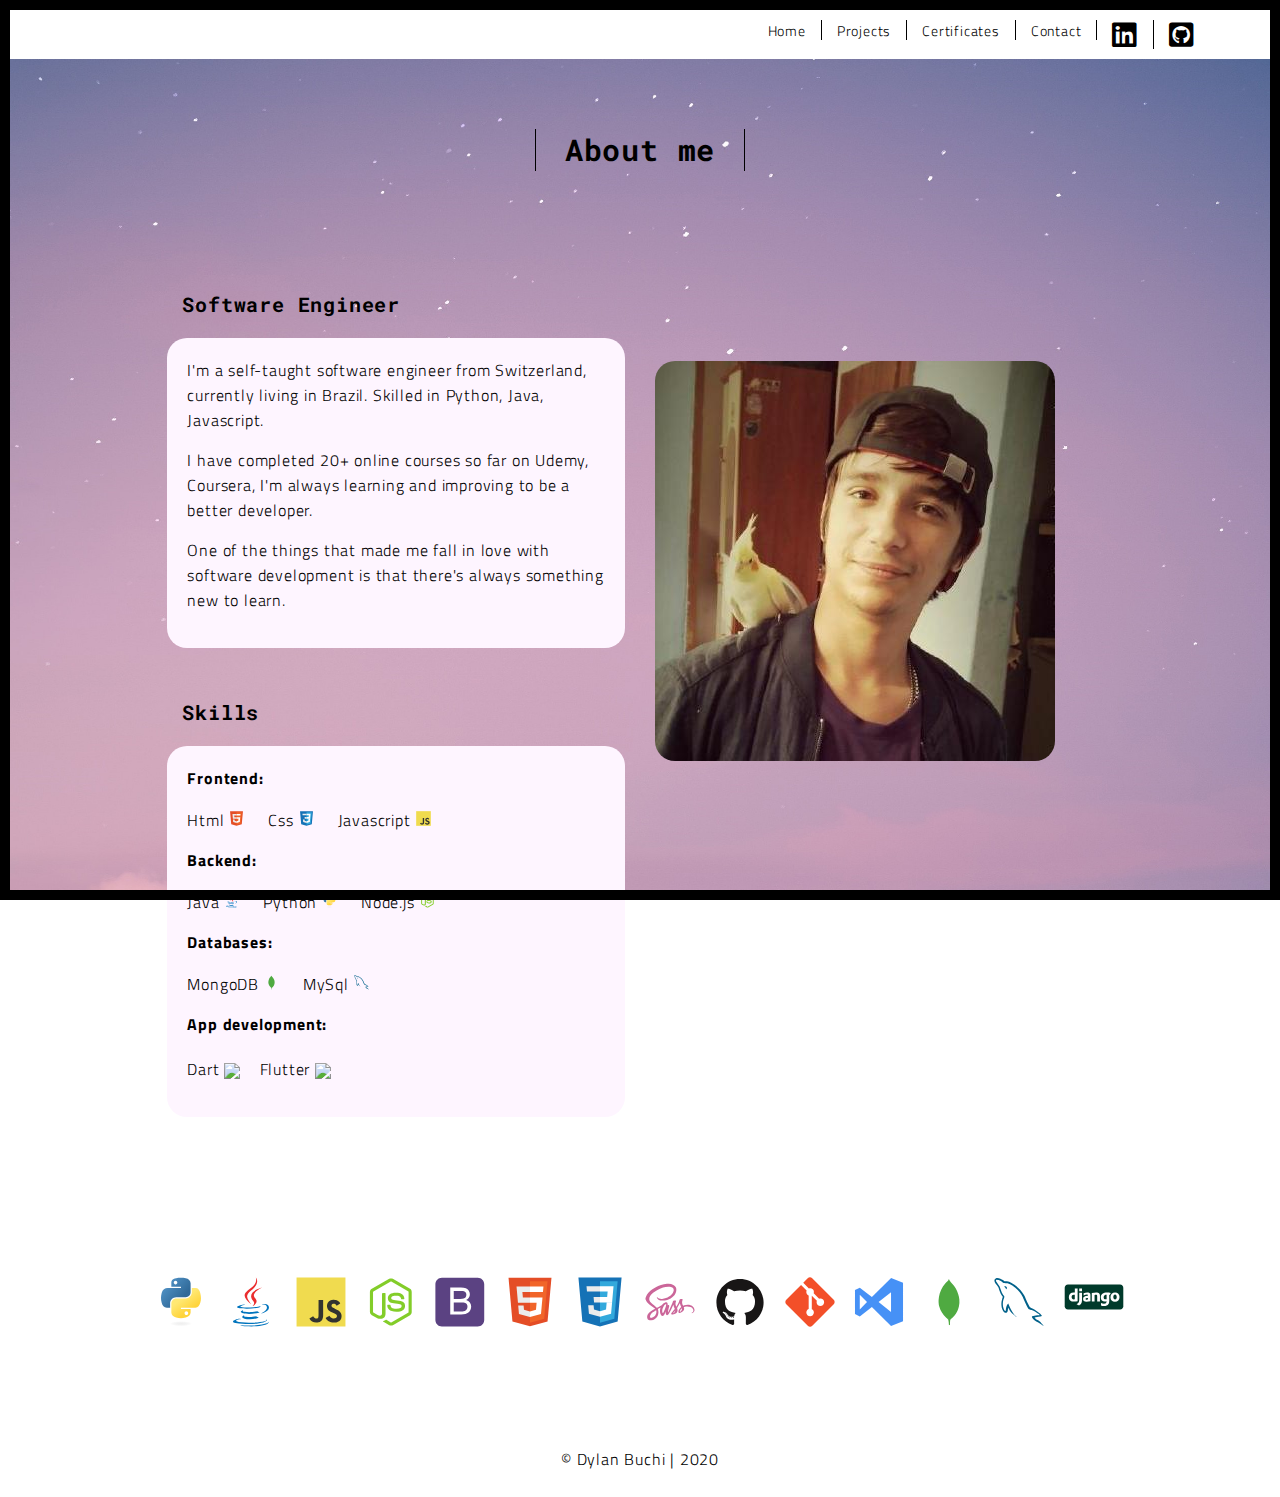
==== templates/about.html @ 1ad19f99 "update about me" ====
<!DOCTYPE html>
<html lang="en">
    <head>
        <meta charset="UTF-8" />
        <meta content="IE=edge" http-equiv="X-UA-Compatible" />
        <meta content="width=device-width,initial-scale=1" name="viewport" />
        <meta content="description" name="description" />
        <meta name="google" content="notranslate" />
        <meta
            content="Mashup templates have been developped by Orson.io team"
            name="author"
        />
        <link
            rel="stylesheet"
            href="https://cdnjs.cloudflare.com/ajax/libs/font-awesome/5.10.2/css/all.min.css"
        />
        <link
            href="https://fonts.googleapis.com/css2?family=Titillium+Web&display=swap"
            rel="stylesheet"
        />
        <link
            rel="stylesheet"
            href="https://cdn.jsdelivr.net/gh/devicons/devicon@master/devicon.min.css"
        />

        <!-- Disable tap highlight on IE -->
        <meta name="msapplication-tap-highlight" content="no" />
        <link
            rel="stylesheet"
            href="https://cdnjs.cloudflare.com/ajax/libs/font-awesome/5.10.2/css/all.min.css"
        />
        <link
            rel="apple-touch-icon"
            sizes="180x180"
            href="/static/assets/apple-icon-180x180.png"
        />
        <link href="/static/assets/favicon.ico" rel="icon" />

        <title>About Me</title>

        <link href="/static/style.css" rel="stylesheet" />
    </head>

    <body class="">
        <div id="site-border-left"></div>
        <div id="site-border-right"></div>
        <div id="site-border-top"></div>
        <div id="site-border-bottom"></div>
        <!-- Add your content of header -->
        <header>
            <nav class="navbar navbar-fixed-top navbar-default">
                <div class="container">
                    <button
                        type="button"
                        class="navbar-toggle collapsed"
                        data-toggle="collapse"
                        data-target="#navbar-collapse"
                        aria-expanded="false"
                    >
                        <span class="sr-only">Toggle navigation</span>
                        <span class="icon-bar"></span>
                        <span class="icon-bar"></span>
                        <span class="icon-bar"></span>
                    </button>

                    <div class="collapse navbar-collapse" id="navbar-collapse">
                        <ul class="nav navbar-nav">
                            <li>
                                <a href="./index.html" title="">Home</a>
                            </li>
                            <li>
                                <a href="./works.html" title="">Projects</a>
                            </li>
                            <li>
                                <a href="./certification.html" title=""
                                    >Certificates</a
                                >
                            </li>
                            <li>
                                <a href="./contact.html" title="">Contact</a>
                            </li>
                            <li>
                                <a
                                    href="https://www.linkedin.com/in/dylanbuchi/"
                                    target="_blank"
                                    title=""
                                    class="ic"
                                >
                                    <i class="fab fa-linkedin-square fa-2x"></i>
                                </a>
                            </li>
                            <li>
                                <a
                                    href="https://github.com/dylanbuchi"
                                    target="_blank"
                                    title=""
                                    class="ic-g"
                                >
                                    <i class="fab fa-github-square fa-2x"></i>
                                </a>
                            </li>
                        </ul>
                    </div>
                </div>
            </nav>
        </header>

        <div class="section-container">
            <div class="container">
                <div class="row">
                    <div class="col-xs-12">
                        <div class="section-container-spacer text-center">
                            <h1 class="h2">About me</h1>
                        </div>

                        <div class="row">
                            <div class="col-md-10 col-md-offset-1">
                                <div class="row">
                                    <div class="col-xs-12 col-md-6">
                                        <h3 class="hov">Software Engineer</h3>
                                        <div class="about-cont">
                                            <p>
                                                I'm a self-taught software
                                                engineer from Switzerland,
                                                currently living in Brazil.
                                                Skilled in Python, Java,
                                                Javascript.
                                            </p>

                                            <p>
                                                I have completed 20+ online
                                                courses so far on Udemy,
                                                Coursera, I'm always learning
                                                and improving to be a better
                                                developer.
                                            </p>
                                            <p>
                                                One of the things that made me
                                                fall in love with software
                                                development is that there's
                                                always something new to learn.
                                            </p>
                                        </div>
                                        <h3 class="hov">Skills</h3>
                                        <div class="about-cont">
                                            <span
                                                style="
                                                    font-weight: bold;
                                                    padding-right: 10px;
                                                "
                                            >
                                                Frontend:</span
                                            >

                                            <p>
                                                Html
                                                <!-- html -->
                                                <svg
                                                    class="svg-icons-p"
                                                    viewBox="0 0 128 128"
                                                >
                                                    <path
                                                        fill="#E44D26"
                                                        d="M19.037 113.876l-10.005-112.215h109.936l-10.016 112.198-45.019 12.48z"
                                                    ></path>
                                                    <path
                                                        fill="#F16529"
                                                        d="M64 116.8l36.378-10.086 8.559-95.878h-44.937z"
                                                    ></path>
                                                    <path
                                                        fill="#EBEBEB"
                                                        d="M64 52.455h-18.212l-1.258-14.094h19.47v-13.762h-34.511l.33 3.692 3.382 37.927h30.799zM64 88.198l-.061.017-15.327-4.14-.979-10.975h-13.817l1.928 21.609 28.193 7.826.063-.017z"
                                                    ></path>
                                                    <path
                                                        fill="#fff"
                                                        d="M63.952 52.455v13.763h16.947l-1.597 17.849-15.35 4.143v14.319l28.215-7.82.207-2.325 3.234-36.233.335-3.696h-3.708zM63.952 24.599v13.762h33.244l.276-3.092.628-6.978.329-3.692z"
                                                    ></path>
                                                </svg>
                                                &nbsp; &nbsp; Css
                                                <!-- css -->

                                                <svg
                                                    class="svg-icons-p"
                                                    viewBox="0 0 128 128"
                                                >
                                                    <path
                                                        fill="#1572B6"
                                                        d="M18.814 114.123l-10.054-112.771h110.48l-10.064 112.754-45.243 12.543-45.119-12.526z"
                                                    ></path>
                                                    <path
                                                        fill="#33A9DC"
                                                        d="M64.001 117.062l36.559-10.136 8.601-96.354h-45.16v106.49z"
                                                    ></path>
                                                    <path
                                                        fill="#fff"
                                                        d="M64.001 51.429h18.302l1.264-14.163h-19.566v-13.831h34.681999999999995l-.332 3.711-3.4 38.114h-30.95v-13.831z"
                                                    ></path>
                                                    <path
                                                        fill="#EBEBEB"
                                                        d="M64.083 87.349l-.061.018-15.403-4.159-.985-11.031h-13.882l1.937 21.717 28.331 7.863.063-.018v-14.39z"
                                                    ></path>
                                                    <path
                                                        fill="#fff"
                                                        d="M81.127 64.675l-1.666 18.522-15.426 4.164v14.39l28.354-7.858.208-2.337 2.406-26.881h-13.876z"
                                                    ></path>
                                                    <path
                                                        fill="#EBEBEB"
                                                        d="M64.048 23.435v13.831000000000001h-33.407999999999994l-.277-3.108-.63-7.012-.331-3.711h34.646zM64.001 51.431v13.831000000000001h-15.209l-.277-3.108-.631-7.012-.33-3.711h16.447z"
                                                    ></path>
                                                </svg>
                                                &nbsp; &nbsp; Javascript
                                                <!-- javascript -->
                                                <svg
                                                    class="svg-icons-p"
                                                    viewBox="0 0 128 128"
                                                >
                                                    <path
                                                        fill="#F0DB4F"
                                                        d="M1.408 1.408h125.184v125.185h-125.184z"
                                                    ></path>
                                                    <path
                                                        fill="#323330"
                                                        d="M116.347 96.736c-.917-5.711-4.641-10.508-15.672-14.981-3.832-1.761-8.104-3.022-9.377-5.926-.452-1.69-.512-2.642-.226-3.665.821-3.32 4.784-4.355 7.925-3.403 2.023.678 3.938 2.237 5.093 4.724 5.402-3.498 5.391-3.475 9.163-5.879-1.381-2.141-2.118-3.129-3.022-4.045-3.249-3.629-7.676-5.498-14.756-5.355l-3.688.477c-3.534.893-6.902 2.748-8.877 5.235-5.926 6.724-4.236 18.492 2.975 23.335 7.104 5.332 17.54 6.545 18.873 11.531 1.297 6.104-4.486 8.08-10.234 7.378-4.236-.881-6.592-3.034-9.139-6.949-4.688 2.713-4.688 2.713-9.508 5.485 1.143 2.499 2.344 3.63 4.26 5.795 9.068 9.198 31.76 8.746 35.83-5.176.165-.478 1.261-3.666.38-8.581zm-46.885-37.793h-11.709l-.048 30.272c0 6.438.333 12.34-.714 14.149-1.713 3.558-6.152 3.117-8.175 2.427-2.059-1.012-3.106-2.451-4.319-4.485-.333-.584-.583-1.036-.667-1.071l-9.52 5.83c1.583 3.249 3.915 6.069 6.902 7.901 4.462 2.678 10.459 3.499 16.731 2.059 4.082-1.189 7.604-3.652 9.448-7.401 2.666-4.915 2.094-10.864 2.07-17.444.06-10.735.001-21.468.001-32.237z"
                                                    ></path>
                                                </svg>
                                            </p>

                                            <span
                                                style="
                                                    font-weight: bold;
                                                    padding-right: 10px;
                                                "
                                                >Backend:</span
                                            >
                                            <p>
                                                Java
                                                <!-- java -->
                                                <svg
                                                    class="svg-icons-p"
                                                    viewBox="0 0 128 128"
                                                >
                                                    <path
                                                        fill="#0074BD"
                                                        d="M47.617 98.12s-4.767 2.774 3.397 3.71c9.892 1.13 14.947.968 25.845-1.092 0 0 2.871 1.795 6.873 3.351-24.439 10.47-55.308-.607-36.115-5.969zM44.629 84.455s-5.348 3.959 2.823 4.805c10.567 1.091 18.91 1.18 33.354-1.6 0 0 1.993 2.025 5.132 3.131-29.542 8.64-62.446.68-41.309-6.336z"
                                                    ></path>
                                                    <path
                                                        fill="#EA2D2E"
                                                        d="M69.802 61.271c6.025 6.935-1.58 13.17-1.58 13.17s15.289-7.891 8.269-17.777c-6.559-9.215-11.587-13.792 15.635-29.58 0 .001-42.731 10.67-22.324 34.187z"
                                                    ></path>
                                                    <path
                                                        fill="#0074BD"
                                                        d="M102.123 108.229s3.529 2.91-3.888 5.159c-14.102 4.272-58.706 5.56-71.094.171-4.451-1.938 3.899-4.625 6.526-5.192 2.739-.593 4.303-.485 4.303-.485-4.953-3.487-32.013 6.85-13.743 9.815 49.821 8.076 90.817-3.637 77.896-9.468zM49.912 70.294s-22.686 5.389-8.033 7.348c6.188.828 18.518.638 30.011-.326 9.39-.789 18.813-2.474 18.813-2.474s-3.308 1.419-5.704 3.053c-23.042 6.061-67.544 3.238-54.731-2.958 10.832-5.239 19.644-4.643 19.644-4.643zM90.609 93.041c23.421-12.167 12.591-23.86 5.032-22.285-1.848.385-2.677.72-2.677.72s.688-1.079 2-1.543c14.953-5.255 26.451 15.503-4.823 23.725 0-.002.359-.327.468-.617z"
                                                    ></path>
                                                    <path
                                                        fill="#EA2D2E"
                                                        d="M76.491 1.587s12.968 12.976-12.303 32.923c-20.266 16.006-4.621 25.13-.007 35.559-11.831-10.673-20.509-20.07-14.688-28.815 8.548-12.834 32.229-19.059 26.998-39.667z"
                                                    ></path>
                                                    <path
                                                        fill="#0074BD"
                                                        d="M52.214 126.021c22.476 1.437 57-.8 57.817-11.436 0 0-1.571 4.032-18.577 7.231-19.186 3.612-42.854 3.191-56.887.874 0 .001 2.875 2.381 17.647 3.331z"
                                                    ></path>
                                                </svg>
                                                &nbsp; &nbsp; Python
                                                <!-- python -->
                                                <svg
                                                    class="svg-icons-p"
                                                    viewBox="0 0 128 128"
                                                >
                                                    <linearGradient
                                                        id="a"
                                                        gradientUnits="userSpaceOnUse"
                                                        x1="70.252"
                                                        y1="1237.476"
                                                        x2="170.659"
                                                        y2="1151.089"
                                                        gradientTransform="matrix(.563 0 0 -.568 -29.215 707.817)"
                                                    >
                                                        <stop
                                                            offset="0"
                                                            stop-color="#5A9FD4"
                                                        ></stop>
                                                        <stop
                                                            offset="1"
                                                            stop-color="#306998"
                                                        ></stop>
                                                    </linearGradient>
                                                    <path
                                                        fill="url(#a)"
                                                        d="M63.391 1.988c-4.222.02-8.252.379-11.8 1.007-10.45 1.846-12.346 5.71-12.346 12.837v9.411h24.693v3.137h-33.961c-7.176 0-13.46 4.313-15.426 12.521-2.268 9.405-2.368 15.275 0 25.096 1.755 7.311 5.947 12.519 13.124 12.519h8.491v-11.282c0-8.151 7.051-15.34 15.426-15.34h24.665c6.866 0 12.346-5.654 12.346-12.548v-23.513c0-6.693-5.646-11.72-12.346-12.837-4.244-.706-8.645-1.027-12.866-1.008zm-13.354 7.569c2.55 0 4.634 2.117 4.634 4.721 0 2.593-2.083 4.69-4.634 4.69-2.56 0-4.633-2.097-4.633-4.69-.001-2.604 2.073-4.721 4.633-4.721z"
                                                    ></path>
                                                    <linearGradient
                                                        id="b"
                                                        gradientUnits="userSpaceOnUse"
                                                        x1="209.474"
                                                        y1="1098.811"
                                                        x2="173.62"
                                                        y2="1149.537"
                                                        gradientTransform="matrix(.563 0 0 -.568 -29.215 707.817)"
                                                    >
                                                        <stop
                                                            offset="0"
                                                            stop-color="#FFD43B"
                                                        ></stop>
                                                        <stop
                                                            offset="1"
                                                            stop-color="#FFE873"
                                                        ></stop>
                                                    </linearGradient>
                                                    <path
                                                        fill="url(#b)"
                                                        d="M91.682 28.38v10.966c0 8.5-7.208 15.655-15.426 15.655h-24.665c-6.756 0-12.346 5.783-12.346 12.549v23.515c0 6.691 5.818 10.628 12.346 12.547 7.816 2.297 15.312 2.713 24.665 0 6.216-1.801 12.346-5.423 12.346-12.547v-9.412h-24.664v-3.138h37.012c7.176 0 9.852-5.005 12.348-12.519 2.578-7.735 2.467-15.174 0-25.096-1.774-7.145-5.161-12.521-12.348-12.521h-9.268zm-13.873 59.547c2.561 0 4.634 2.097 4.634 4.692 0 2.602-2.074 4.719-4.634 4.719-2.55 0-4.633-2.117-4.633-4.719 0-2.595 2.083-4.692 4.633-4.692z"
                                                    ></path>
                                                    <radialGradient
                                                        id="c"
                                                        cx="1825.678"
                                                        cy="444.45"
                                                        r="26.743"
                                                        gradientTransform="matrix(0 -.24 -1.055 0 532.979 557.576)"
                                                        gradientUnits="userSpaceOnUse"
                                                    >
                                                        <stop
                                                            offset="0"
                                                            stop-color="#B8B8B8"
                                                            stop-opacity=".498"
                                                        ></stop>
                                                        <stop
                                                            offset="1"
                                                            stop-color="#7F7F7F"
                                                            stop-opacity="0"
                                                        ></stop>
                                                    </radialGradient>
                                                    <path
                                                        opacity=".444"
                                                        fill="url(#c)"
                                                        enable-background="new"
                                                        d="M97.309 119.597c0 3.543-14.816 6.416-33.091 6.416-18.276 0-33.092-2.873-33.092-6.416 0-3.544 14.815-6.417 33.092-6.417 18.275 0 33.091 2.872 33.091 6.417z"
                                                    ></path>
                                                </svg>
                                                &nbsp; &nbsp; Node.js
                                                <svg
                                                    class="svg-icons-p"
                                                    viewBox="0 0 128 128"
                                                >
                                                    <path
                                                        fill="#83CD29"
                                                        d="M112.771 30.334l-44.097-25.605c-2.781-1.584-6.402-1.584-9.205 0l-44.568 25.605c-2.87 1.651-4.901 4.754-4.901 8.073v51.142c0 3.319 2.084 6.423 4.954 8.083l11.775 6.688c5.628 2.772 7.617 2.772 10.178 2.772 8.333 0 13.093-5.039 13.093-13.828v-50.49c0-.713-.371-1.774-1.071-1.774h-5.623c-.712 0-2.306 1.061-2.306 1.773v50.49c0 3.896-3.524 7.773-10.11 4.48l-12.167-7.013c-.424-.23-.723-.693-.723-1.181v-51.142c0-.482.555-.966.982-1.213l44.424-25.561c.415-.235 1.025-.235 1.439 0l43.882 25.555c.42.253.272.722.272 1.219v51.142c0 .488.183.963-.232 1.198l-44.086 25.576c-.378.227-.847.227-1.261 0l-11.307-6.749c-.341-.198-.746-.269-1.073-.086-3.146 1.783-3.726 2.02-6.677 3.043-.726.253-1.797.692.41 1.929l14.798 8.754c1.417.82 3.027 1.246 4.647 1.246 1.642 0 3.25-.426 4.667-1.246l43.885-25.582c2.87-1.672 4.23-4.764 4.23-8.083v-51.142c0-3.319-1.36-6.414-4.229-8.073zM77.91 81.445c-11.726 0-14.309-3.235-15.17-9.066-.1-.628-.633-1.379-1.272-1.379h-5.731c-.709 0-1.279.86-1.279 1.566 0 7.466 4.059 16.512 23.453 16.512 14.039 0 22.088-5.455 22.088-15.109 0-9.572-6.467-12.084-20.082-13.886-13.762-1.819-15.16-2.738-15.16-5.962 0-2.658 1.184-6.203 11.374-6.203 9.105 0 12.461 1.954 13.842 8.091.118.577.645.991 1.24.991h5.754c.354 0 .692-.143.94-.396.24-.272.367-.613.335-.979-.891-10.568-7.912-15.493-22.112-15.493-12.631 0-20.166 5.334-20.166 14.275 0 9.698 7.497 12.378 19.622 13.577 14.505 1.422 15.633 3.542 15.633 6.395 0 4.955-3.978 7.066-13.309 7.066z"
                                                    ></path>
                                                </svg>
                                            </p>
                                            <span
                                                style="
                                                    font-weight: bold;
                                                    padding-right: 10px;
                                                "
                                                >Databases:</span
                                            >
                                            <p>
                                                MongoDB
                                                <!-- MongoDB -->
                                                <svg
                                                    class="svg-icons-p"
                                                    class="m"
                                                    viewBox="0 0 128 128"
                                                >
                                                    <path
                                                        fill-rule="evenodd"
                                                        clip-rule="evenodd"
                                                        fill="#4FAA41"
                                                        d="M90.491 57.282c-.37-4.79-1.496-9.409-3.062-13.934-3.244-10.104-8.45-19.046-15.783-26.74-1.854-1.946-3.916-3.729-5.209-6.151-.818-1.532-1.597-3.085-2.394-4.629l-.505-1.273c-.085.292-.139.396-.142.501-.065 2.517-1.491 4.224-3.267 5.817-1.997 1.793-3.856 3.739-5.775 5.618-1.968 2.588-3.935 5.176-5.901 7.763-1.592 2.925-3.182 5.85-4.772 8.775l-3.19 8.617-.096.134c-1.756 5.768-2.622 11.698-3.048 17.688-.16 2.251.022 4.535.149 6.798.181 3.235.743 6.415 1.586 9.545 3.062 11.372 9.276 20.805 17.771 28.819 1.579 1.489 3.199 2.843 4.847 4.26.282-.965.507-1.93.763-2.895.256-.961.515-1.917.688-2.881-.174.964-.369 1.92-.562 2.881l-.826 2.895.738 2.501.684 3.884.326 4.053c-.003.823-.036 1.648.014 2.47.012.21.288.404.442.606l1.376.483 1.434.558-.246-3.603-.011-3.548.495-5.405.359-1.177 1.027-1.82c1.268-1.02 2.629-1.946 3.784-3.081 2.09-2.054 4.175-4.134 6.045-6.383 2.427-2.917 4.515-6.101 6.191-9.516 1.122-2.284 2.178-4.614 3.052-7.001.77-2.104 1.247-4.315 1.854-6.479.054-.156.126-.309.16-.468 1.254-5.841 1.465-11.741 1.004-17.682zm-23.599 49.375l-.805-1.763.805 1.763 1.183 1.01-1.183-1.01z"
                                                    ></path>
                                                </svg>
                                                &nbsp; &nbsp; MySql
                                                <!-- mysql -->
                                                <svg
                                                    class="svg-icons-p"
                                                    viewBox="0 0 128 128"
                                                >
                                                    <path
                                                        fill="#00618A"
                                                        d="M116.948 97.807c-6.863-.187-12.104.452-16.585 2.341-1.273.537-3.305.552-3.513 2.147.7.733.809 1.829 1.365 2.731 1.07 1.73 2.876 4.052 4.488 5.268 1.762 1.33 3.577 2.751 5.465 3.902 3.358 2.047 7.107 3.217 10.34 5.268 1.906 1.21 3.799 2.733 5.658 4.097.92.675 1.537 1.724 2.732 2.147v-.194c-.628-.8-.79-1.898-1.366-2.733l-2.537-2.537c-2.48-3.292-5.629-6.184-8.976-8.585-2.669-1.916-8.642-4.504-9.755-7.609l-.195-.195c1.892-.214 4.107-.898 5.854-1.367 2.934-.786 5.556-.583 8.585-1.365l4.097-1.171v-.78c-1.531-1.571-2.623-3.651-4.292-5.073-4.37-3.72-9.138-7.437-14.048-10.537-2.724-1.718-6.089-2.835-8.976-4.292-.971-.491-2.677-.746-3.318-1.562-1.517-1.932-2.342-4.382-3.511-6.633-2.449-4.717-4.854-9.868-7.024-14.831-1.48-3.384-2.447-6.72-4.293-9.756-8.86-14.567-18.396-23.358-33.169-32-3.144-1.838-6.929-2.563-10.929-3.513-2.145-.129-4.292-.26-6.438-.391-1.311-.546-2.673-2.149-3.902-2.927-4.894-3.092-17.448-9.817-21.072-.975-2.289 5.581 3.421 11.025 5.462 13.854 1.434 1.982 3.269 4.207 4.293 6.438.674 1.467.79 2.938 1.367 4.489 1.417 3.822 2.652 7.98 4.487 11.511.927 1.788 1.949 3.67 3.122 5.268.718.981 1.951 1.413 2.145 2.927-1.204 1.686-1.273 4.304-1.95 6.44-3.05 9.615-1.899 21.567 2.537 28.683 1.36 2.186 4.567 6.871 8.975 5.073 3.856-1.57 2.995-6.438 4.098-10.732.249-.973.096-1.689.585-2.341v.195l3.513 7.024c2.6 4.187 7.212 8.562 11.122 11.514 2.027 1.531 3.623 4.177 6.244 5.073v-.196h-.195c-.508-.791-1.303-1.119-1.951-1.755-1.527-1.497-3.225-3.358-4.487-5.073-3.556-4.827-6.698-10.11-9.561-15.609-1.368-2.627-2.557-5.523-3.709-8.196-.444-1.03-.438-2.589-1.364-3.122-1.263 1.958-3.122 3.542-4.098 5.854-1.561 3.696-1.762 8.204-2.341 12.878-.342.122-.19.038-.391.194-2.718-.655-3.672-3.452-4.683-5.853-2.554-6.07-3.029-15.842-.781-22.829.582-1.809 3.21-7.501 2.146-9.172-.508-1.666-2.184-2.63-3.121-3.903-1.161-1.574-2.319-3.646-3.124-5.464-2.09-4.731-3.066-10.044-5.267-14.828-1.053-2.287-2.832-4.602-4.293-6.634-1.617-2.253-3.429-3.912-4.683-6.635-.446-.968-1.051-2.518-.391-3.513.21-.671.508-.951 1.171-1.17 1.132-.873 4.284.29 5.462.779 3.129 1.3 5.741 2.538 8.392 4.294 1.271.844 2.559 2.475 4.097 2.927h1.756c2.747.631 5.824.195 8.391.975 4.536 1.378 8.601 3.523 12.292 5.854 11.246 7.102 20.442 17.21 26.732 29.269 1.012 1.942 1.45 3.794 2.341 5.854 1.798 4.153 4.063 8.426 5.852 12.488 1.786 4.052 3.526 8.141 6.05 11.513 1.327 1.772 6.451 2.723 8.781 3.708 1.632.689 4.307 1.409 5.854 2.34 2.953 1.782 5.815 3.903 8.586 5.855 1.383.975 5.64 3.116 5.852 4.879zM29.729 23.466c-1.431-.027-2.443.156-3.513.389v.195h.195c.683 1.402 1.888 2.306 2.731 3.513.65 1.367 1.301 2.732 1.952 4.097l.194-.193c1.209-.853 1.762-2.214 1.755-4.294-.484-.509-.555-1.147-.975-1.755-.556-.811-1.635-1.272-2.339-1.952z"
                                                    ></path>
                                                </svg>
                                            </p>
                                            <div style="padding-bottom: 20px">
                                                <span
                                                    style="
                                                        font-weight: bold;
                                                        padding-right: 10px;
                                                    "
                                                    >App development:</span
                                                >
                                            </div>
                                            <p>
                                                Dart
                                                <img
                                                    class="dart"
                                                    width="20px"
                                                    src="https://img.icons8.com/color/48/000000/dart.png"
                                                />&nbsp; &nbsp; Flutter
                                                <img
                                                    class="dart"
                                                    width="20px"
                                                    src="https://img.icons8.com/color/48/000000/flutter.png"
                                                />
                                            </p>
                                        </div>
                                    </div>
                                    <div class="about-image">
                                        <div class="col-xs-12 col-md-6">
                                            <img
                                                src="/static/assets/images/profil.jpg"
                                                class="img-responsive"
                                                alt=""
                                            />
                                        </div>
                                    </div>
                                </div>
                            </div>
                        </div>
                    </div>
                </div>
            </div>
        </div>

        <div class="svg-icon">
            <div class="container">
                <div class="section-container-spacer text-center">
                    <!-- python -->
                    <svg class="python" viewBox="0 0 128 128">
                        <linearGradient
                            id="a"
                            gradientUnits="userSpaceOnUse"
                            x1="70.252"
                            y1="1237.476"
                            x2="170.659"
                            y2="1151.089"
                            gradientTransform="matrix(.563 0 0 -.568 -29.215 707.817)"
                        >
                            <stop offset="0" stop-color="#5A9FD4"></stop>
                            <stop offset="1" stop-color="#306998"></stop>
                        </linearGradient>
                        <path
                            fill="url(#a)"
                            d="M63.391 1.988c-4.222.02-8.252.379-11.8 1.007-10.45 1.846-12.346 5.71-12.346 12.837v9.411h24.693v3.137h-33.961c-7.176 0-13.46 4.313-15.426 12.521-2.268 9.405-2.368 15.275 0 25.096 1.755 7.311 5.947 12.519 13.124 12.519h8.491v-11.282c0-8.151 7.051-15.34 15.426-15.34h24.665c6.866 0 12.346-5.654 12.346-12.548v-23.513c0-6.693-5.646-11.72-12.346-12.837-4.244-.706-8.645-1.027-12.866-1.008zm-13.354 7.569c2.55 0 4.634 2.117 4.634 4.721 0 2.593-2.083 4.69-4.634 4.69-2.56 0-4.633-2.097-4.633-4.69-.001-2.604 2.073-4.721 4.633-4.721z"
                        ></path>
                        <linearGradient
                            id="b"
                            gradientUnits="userSpaceOnUse"
                            x1="209.474"
                            y1="1098.811"
                            x2="173.62"
                            y2="1149.537"
                            gradientTransform="matrix(.563 0 0 -.568 -29.215 707.817)"
                        >
                            <stop offset="0" stop-color="#FFD43B"></stop>
                            <stop offset="1" stop-color="#FFE873"></stop>
                        </linearGradient>
                        <path
                            fill="url(#b)"
                            d="M91.682 28.38v10.966c0 8.5-7.208 15.655-15.426 15.655h-24.665c-6.756 0-12.346 5.783-12.346 12.549v23.515c0 6.691 5.818 10.628 12.346 12.547 7.816 2.297 15.312 2.713 24.665 0 6.216-1.801 12.346-5.423 12.346-12.547v-9.412h-24.664v-3.138h37.012c7.176 0 9.852-5.005 12.348-12.519 2.578-7.735 2.467-15.174 0-25.096-1.774-7.145-5.161-12.521-12.348-12.521h-9.268zm-13.873 59.547c2.561 0 4.634 2.097 4.634 4.692 0 2.602-2.074 4.719-4.634 4.719-2.55 0-4.633-2.117-4.633-4.719 0-2.595 2.083-4.692 4.633-4.692z"
                        ></path>
                        <radialGradient
                            id="c"
                            cx="1825.678"
                            cy="444.45"
                            r="26.743"
                            gradientTransform="matrix(0 -.24 -1.055 0 532.979 557.576)"
                            gradientUnits="userSpaceOnUse"
                        >
                            <stop
                                offset="0"
                                stop-color="#B8B8B8"
                                stop-opacity=".498"
                            ></stop>
                            <stop
                                offset="1"
                                stop-color="#7F7F7F"
                                stop-opacity="0"
                            ></stop>
                        </radialGradient>
                        <path
                            opacity=".444"
                            fill="url(#c)"
                            enable-background="new"
                            d="M97.309 119.597c0 3.543-14.816 6.416-33.091 6.416-18.276 0-33.092-2.873-33.092-6.416 0-3.544 14.815-6.417 33.092-6.417 18.275 0 33.091 2.872 33.091 6.417z"
                        ></path>
                    </svg>
                    <!-- java -->
                    <svg class="icon-fill" viewBox="0 0 128 128">
                        <path
                            fill="#0074BD"
                            d="M47.617 98.12s-4.767 2.774 3.397 3.71c9.892 1.13 14.947.968 25.845-1.092 0 0 2.871 1.795 6.873 3.351-24.439 10.47-55.308-.607-36.115-5.969zM44.629 84.455s-5.348 3.959 2.823 4.805c10.567 1.091 18.91 1.18 33.354-1.6 0 0 1.993 2.025 5.132 3.131-29.542 8.64-62.446.68-41.309-6.336z"
                        ></path>
                        <path
                            fill="#EA2D2E"
                            d="M69.802 61.271c6.025 6.935-1.58 13.17-1.58 13.17s15.289-7.891 8.269-17.777c-6.559-9.215-11.587-13.792 15.635-29.58 0 .001-42.731 10.67-22.324 34.187z"
                        ></path>
                        <path
                            fill="#0074BD"
                            d="M102.123 108.229s3.529 2.91-3.888 5.159c-14.102 4.272-58.706 5.56-71.094.171-4.451-1.938 3.899-4.625 6.526-5.192 2.739-.593 4.303-.485 4.303-.485-4.953-3.487-32.013 6.85-13.743 9.815 49.821 8.076 90.817-3.637 77.896-9.468zM49.912 70.294s-22.686 5.389-8.033 7.348c6.188.828 18.518.638 30.011-.326 9.39-.789 18.813-2.474 18.813-2.474s-3.308 1.419-5.704 3.053c-23.042 6.061-67.544 3.238-54.731-2.958 10.832-5.239 19.644-4.643 19.644-4.643zM90.609 93.041c23.421-12.167 12.591-23.86 5.032-22.285-1.848.385-2.677.72-2.677.72s.688-1.079 2-1.543c14.953-5.255 26.451 15.503-4.823 23.725 0-.002.359-.327.468-.617z"
                        ></path>
                        <path
                            fill="#EA2D2E"
                            d="M76.491 1.587s12.968 12.976-12.303 32.923c-20.266 16.006-4.621 25.13-.007 35.559-11.831-10.673-20.509-20.07-14.688-28.815 8.548-12.834 32.229-19.059 26.998-39.667z"
                        ></path>
                        <path
                            fill="#0074BD"
                            d="M52.214 126.021c22.476 1.437 57-.8 57.817-11.436 0 0-1.571 4.032-18.577 7.231-19.186 3.612-42.854 3.191-56.887.874 0 .001 2.875 2.381 17.647 3.331z"
                        ></path>
                    </svg>
                    <!-- Js -->
                    <svg class="icon-fill" viewBox="0 0 128 128">
                        <path
                            fill="#F0DB4F"
                            d="M1.408 1.408h125.184v125.185h-125.184z"
                        ></path>
                        <path
                            fill="#323330"
                            d="M116.347 96.736c-.917-5.711-4.641-10.508-15.672-14.981-3.832-1.761-8.104-3.022-9.377-5.926-.452-1.69-.512-2.642-.226-3.665.821-3.32 4.784-4.355 7.925-3.403 2.023.678 3.938 2.237 5.093 4.724 5.402-3.498 5.391-3.475 9.163-5.879-1.381-2.141-2.118-3.129-3.022-4.045-3.249-3.629-7.676-5.498-14.756-5.355l-3.688.477c-3.534.893-6.902 2.748-8.877 5.235-5.926 6.724-4.236 18.492 2.975 23.335 7.104 5.332 17.54 6.545 18.873 11.531 1.297 6.104-4.486 8.08-10.234 7.378-4.236-.881-6.592-3.034-9.139-6.949-4.688 2.713-4.688 2.713-9.508 5.485 1.143 2.499 2.344 3.63 4.26 5.795 9.068 9.198 31.76 8.746 35.83-5.176.165-.478 1.261-3.666.38-8.581zm-46.885-37.793h-11.709l-.048 30.272c0 6.438.333 12.34-.714 14.149-1.713 3.558-6.152 3.117-8.175 2.427-2.059-1.012-3.106-2.451-4.319-4.485-.333-.584-.583-1.036-.667-1.071l-9.52 5.83c1.583 3.249 3.915 6.069 6.902 7.901 4.462 2.678 10.459 3.499 16.731 2.059 4.082-1.189 7.604-3.652 9.448-7.401 2.666-4.915 2.094-10.864 2.07-17.444.06-10.735.001-21.468.001-32.237z"
                        ></path>
                    </svg>
                    <!-- nodejs -->
                    <svg class="icon-fill" viewBox="0 0 128 128">
                        <path
                            fill="#83CD29"
                            d="M112.771 30.334l-44.097-25.605c-2.781-1.584-6.402-1.584-9.205 0l-44.568 25.605c-2.87 1.651-4.901 4.754-4.901 8.073v51.142c0 3.319 2.084 6.423 4.954 8.083l11.775 6.688c5.628 2.772 7.617 2.772 10.178 2.772 8.333 0 13.093-5.039 13.093-13.828v-50.49c0-.713-.371-1.774-1.071-1.774h-5.623c-.712 0-2.306 1.061-2.306 1.773v50.49c0 3.896-3.524 7.773-10.11 4.48l-12.167-7.013c-.424-.23-.723-.693-.723-1.181v-51.142c0-.482.555-.966.982-1.213l44.424-25.561c.415-.235 1.025-.235 1.439 0l43.882 25.555c.42.253.272.722.272 1.219v51.142c0 .488.183.963-.232 1.198l-44.086 25.576c-.378.227-.847.227-1.261 0l-11.307-6.749c-.341-.198-.746-.269-1.073-.086-3.146 1.783-3.726 2.02-6.677 3.043-.726.253-1.797.692.41 1.929l14.798 8.754c1.417.82 3.027 1.246 4.647 1.246 1.642 0 3.25-.426 4.667-1.246l43.885-25.582c2.87-1.672 4.23-4.764 4.23-8.083v-51.142c0-3.319-1.36-6.414-4.229-8.073zM77.91 81.445c-11.726 0-14.309-3.235-15.17-9.066-.1-.628-.633-1.379-1.272-1.379h-5.731c-.709 0-1.279.86-1.279 1.566 0 7.466 4.059 16.512 23.453 16.512 14.039 0 22.088-5.455 22.088-15.109 0-9.572-6.467-12.084-20.082-13.886-13.762-1.819-15.16-2.738-15.16-5.962 0-2.658 1.184-6.203 11.374-6.203 9.105 0 12.461 1.954 13.842 8.091.118.577.645.991 1.24.991h5.754c.354 0 .692-.143.94-.396.24-.272.367-.613.335-.979-.891-10.568-7.912-15.493-22.112-15.493-12.631 0-20.166 5.334-20.166 14.275 0 9.698 7.497 12.378 19.622 13.577 14.505 1.422 15.633 3.542 15.633 6.395 0 4.955-3.978 7.066-13.309 7.066z"
                        ></path>
                    </svg>
                    <!-- bootstrap -->
                    <svg class="icon-fill" viewBox="0 0 128 128">
                        <path
                            fill="#5B4282"
                            d="M75.701 65.603c-2.334-.768-5.694-.603-10.08-.603h-17.621v23h18.844c2.944 0 5.012-.315 6.203-.535 2.099-.376 3.854-1.104 5.264-1.982 1.409-.876 2.568-2.205 3.478-3.881.908-1.676 1.363-3.637 1.363-5.83 0-2.568-.658-4.54-1.975-6.436-1.316-1.896-3.141-2.965-5.476-3.733zM73.282 55.087c2.317-.688 4.064-1.89 5.239-3.487 1.176-1.598 1.763-3.631 1.763-6.044 0-2.286-.549-4.314-1.646-6.054s-2.662-2.413-4.699-3.056c-2.037-.641-5.53-.446-10.48-.446h-15.459v20h16.587c4.042 0 6.939-.38 8.695-.913zM126 18.625c0-9.182-7.443-16.625-16.625-16.625h-91.75c-9.182 0-16.625 7.443-16.625 16.625v91.75c0 9.182 7.443 16.625 16.625 16.625h91.75c9.182 0 16.625-7.443 16.625-16.625v-91.75zm-35.447 66.12c-1.362 2.773-3.047 4.911-5.052 6.415-2.006 1.504-4.521 2.78-7.544 3.548-3.022.769-6.728 1.292-11.113 1.292h-27.844v-69h27.42c5.264 0 9.485.609 12.665 2.002 3.181 1.395 5.671 3.497 7.474 6.395 1.801 2.898 2.702 5.907 2.702 9.071 0 2.945-.8 5.708-2.397 8.308-1.598 2.602-4.011 4.694-7.237 6.292 4.166 1.222 7.37 3.304 9.61 6.248 2.24 2.945 3.36 6.422 3.36 10.432 0 3.227-.681 6.225-2.044 8.997z"
                        ></path>
                    </svg>
                    <!-- html -->
                    <svg class="icon-fill" viewBox="0 0 128 128">
                        <path
                            fill="#E44D26"
                            d="M19.037 113.876l-10.005-112.215h109.936l-10.016 112.198-45.019 12.48z"
                        ></path>
                        <path
                            fill="#F16529"
                            d="M64 116.8l36.378-10.086 8.559-95.878h-44.937z"
                        ></path>
                        <path
                            fill="#EBEBEB"
                            d="M64 52.455h-18.212l-1.258-14.094h19.47v-13.762h-34.511l.33 3.692 3.382 37.927h30.799zM64 88.198l-.061.017-15.327-4.14-.979-10.975h-13.817l1.928 21.609 28.193 7.826.063-.017z"
                        ></path>
                        <path
                            fill="#fff"
                            d="M63.952 52.455v13.763h16.947l-1.597 17.849-15.35 4.143v14.319l28.215-7.82.207-2.325 3.234-36.233.335-3.696h-3.708zM63.952 24.599v13.762h33.244l.276-3.092.628-6.978.329-3.692z"
                        ></path>
                    </svg>
                    <!-- css -->
                    <svg class="icon-fill" viewBox="0 0 128 128">
                        <path
                            fill="#1572B6"
                            d="M18.814 114.123l-10.054-112.771h110.48l-10.064 112.754-45.243 12.543-45.119-12.526z"
                        ></path>
                        <path
                            fill="#33A9DC"
                            d="M64.001 117.062l36.559-10.136 8.601-96.354h-45.16v106.49z"
                        ></path>
                        <path
                            fill="#fff"
                            d="M64.001 51.429h18.302l1.264-14.163h-19.566v-13.831h34.681999999999995l-.332 3.711-3.4 38.114h-30.95v-13.831z"
                        ></path>
                        <path
                            fill="#EBEBEB"
                            d="M64.083 87.349l-.061.018-15.403-4.159-.985-11.031h-13.882l1.937 21.717 28.331 7.863.063-.018v-14.39z"
                        ></path>
                        <path
                            fill="#fff"
                            d="M81.127 64.675l-1.666 18.522-15.426 4.164v14.39l28.354-7.858.208-2.337 2.406-26.881h-13.876z"
                        ></path>
                        <path
                            fill="#EBEBEB"
                            d="M64.048 23.435v13.831000000000001h-33.407999999999994l-.277-3.108-.63-7.012-.331-3.711h34.646zM64.001 51.431v13.831000000000001h-15.209l-.277-3.108-.631-7.012-.33-3.711h16.447z"
                        ></path>
                    </svg>
                    <!-- scss -->
                    <svg class="icon-fill" viewBox="0 0 128 128">
                        <path
                            fill-rule="evenodd"
                            clip-rule="evenodd"
                            fill="#CB6699"
                            d="M1.219 56.156c0 .703.207 1.167.323 1.618.756 2.933 2.381 5.45 4.309 7.746 2.746 3.272 6.109 5.906 9.554 8.383 2.988 2.148 6.037 4.248 9.037 6.38.515.366 1.002.787 1.561 1.236-.481.26-.881.489-1.297.7-3.959 2.008-7.768 4.259-11.279 6.986-2.116 1.644-4.162 3.391-5.607 5.674-2.325 3.672-3.148 7.584-1.415 11.761.506 1.22 1.278 2.274 2.367 3.053.353.252.749.502 1.162.6 1.058.249 2.136.412 3.207.609l3.033-.002c3.354-.299 6.407-1.448 9.166-3.352 4.312-2.976 7.217-6.966 8.466-12.087.908-3.722.945-7.448-.125-11.153-.099-.344-.224-.681-.354-1.014-.13-.333-.283-.657-.463-1.072l6.876-3.954.103.088c-.125.409-.258.817-.371 1.23-.817 2.984-1.36 6.02-1.165 9.117.208 3.3 1.129 6.389 3.061 9.146 1.562 2.23 5.284 2.313 6.944.075.589-.795 1.16-1.626 1.589-2.513 1.121-2.315 2.159-4.671 3.23-7.011l.187-.428c-.077 1.108-.167 2.081-.208 3.055-.064 1.521.025 3.033.545 4.48.445 1.238 1.202 2.163 2.62 2.326.97.111 1.743-.333 2.456-.896 1.114-.879 2.019-1.965 2.691-3.199 1.901-3.491 3.853-6.961 5.576-10.54 1.864-3.871 3.494-7.855 5.225-11.792l.286-.698c.409 1.607.694 3.181 1.219 4.671.61 1.729 1.365 3.417 2.187 5.058.389.775.344 1.278-.195 1.928-2.256 2.72-4.473 5.473-6.692 8.223-.491.607-.98 1.225-1.389 1.888-.247.403-.411.894-.48 1.364-.133.898.422 1.764 1.383 1.971.878.189 1.813.259 2.708.193 3.097-.228 5.909-1.315 8.395-3.157 3.221-2.386 4.255-5.642 3.475-9.501-.211-1.047-.584-2.065-.947-3.074-.163-.455-.174-.774.123-1.198 2.575-3.677 4.775-7.578 6.821-11.569.081-.157.164-.314.306-.482.663 3.45 1.661 6.775 3.449 9.792-.912.879-1.815 1.676-2.632 2.554-1.799 1.934-3.359 4.034-4.173 6.595-.35 1.104-.619 2.226-.463 3.405.242 1.831 1.742 3.021 3.543 2.604 3.854-.892 7.181-2.708 9.612-5.925 1.636-2.166 1.785-4.582 1.1-7.113-.188-.688-.411-1.365-.651-2.154.951-.295 1.878-.649 2.837-.868 4.979-1.136 9.904-.938 14.702.86 2.801 1.05 5.064 2.807 6.406 5.571 1.639 3.379.733 6.585-2.452 8.721-.297.199-.637.356-.883.605-.151.153-.242.459-.205.67.021.123.346.277.533.275 1.047-.008 1.896-.557 2.711-1.121 2.042-1.413 3.532-3.314 3.853-5.817l.063-.188-.077-1.63c-.031-.094.023-.187.016-.258-.434-3.645-2.381-6.472-5.213-8.688-3.28-2.565-7.153-3.621-11.249-3.788-3.338-.136-6.619.36-9.765 1.503-.897.325-1.786.71-2.688 1.073-.121-.219-.251-.429-.358-.646-.926-1.896-2.048-3.708-2.296-5.882-.176-1.544-.392-3.086-.025-4.613.353-1.469.813-2.913 1.246-4.362.223-.746.066-1.164-.646-1.5-.248-.117-.518-.219-.786-.258-1.75-.254-3.476-.109-5.171.384-.6.175-1.036.511-1.169 1.175-.076.381-.231.746-.339 1.122-.443 1.563-.757 3.156-1.473 4.645-1.794 3.735-3.842 7.329-5.938 10.897-.227.385-.466.763-.752 1.23-.736-1.54-1.521-2.922-1.759-4.542-.269-1.832-.481-3.661-.025-5.479.339-1.356.782-2.687 1.19-4.025.193-.636.104-.97-.472-1.305-.291-.169-.62-.319-.948-.368-1.815-.269-3.603-.128-5.354.438-.543.176-.828.527-.994 1.087-.488 1.652-.904 3.344-1.589 4.915-2.774 6.36-5.628 12.687-8.479 19.013-.595 1.321-1.292 2.596-1.963 3.882-.17.326-.418.613-.63.919-.17-.201-.236-.339-.235-.477.005-.813-.092-1.65.063-2.436.469-2.378 1.009-4.743 1.578-7.099.47-1.946 1.017-3.874 1.538-5.807.175-.647.178-1.252-.287-1.796-.781-.911-2.413-1.111-3.381-.409l-.428.242.083-.69c.204-1.479.245-2.953-.161-4.41-.506-1.816-1.802-2.861-3.686-2.803-.878.027-1.8.177-2.613.497-3.419 1.34-6.048 3.713-8.286 6.568-.203.259-.471.495-.757.654-2.893 1.604-5.795 3.188-8.696 4.778l-3.229 1.769c-.866-.826-1.653-1.683-2.546-2.41-2.727-2.224-5.498-4.393-8.244-6.592-2.434-1.949-4.792-3.979-6.596-6.56-1.342-1.92-2.207-4.021-2.29-6.395-.105-3.025.753-5.789 2.293-8.362 1.97-3.292 4.657-5.934 7.611-8.327 3.125-2.53 6.505-4.678 10.008-6.639 4.901-2.743 9.942-5.171 15.347-6.774 5.542-1.644 11.165-2.585 16.965-1.929 2.28.258 4.494.78 6.527 1.895 1.557.853 2.834 1.97 3.428 3.716.586 1.718.568 3.459.162 5.204-.825 3.534-2.76 6.447-5.195 9.05-3.994 4.267-8.866 7.172-14.351 9.091-3.165 1.107-6.421 1.802-9.765 2.083-2.729.229-5.401-.013-7.985-.962-1.711-.629-3.201-1.591-4.399-2.987-.214-.25-.488-.521-.887-.287-.391.23-.46.602-.329.979.219.626.421 1.278.762 1.838.857 1.405 2.107 2.424 3.483 3.298 2.643 1.681 5.597 2.246 8.66 2.377 4.648.201 9.183-.493 13.654-1.74 6.383-1.78 11.933-4.924 16.384-9.884 3.706-4.13 6.353-8.791 6.92-14.419.277-2.747-.018-5.438-1.304-7.944-1.395-2.715-3.613-4.734-6.265-6.125-3.862-2.025-8.03-3.204-12.332-3.204h-4.31c-5.21 0-10.247 1.493-15.143 3.274-3.706 1.349-7.34 2.941-10.868 4.703-7.683 3.839-14.838 8.468-20.715 14.833-2.928 3.171-5.407 6.67-6.833 10.79-.417 1.206-.813 2.499-1.111 3.746m27.839 36.013c-.333 4.459-2.354 8.074-5.657 11.002-1.858 1.646-3.989 2.818-6.471 3.23-.9.149-1.821.185-2.694-.188-1.245-.532-1.524-1.637-1.548-2.814-.037-1.876.62-3.572 1.521-5.186 1.176-2.104 2.9-3.708 4.741-5.206 2.9-2.361 6.046-4.359 9.268-6.245l.243-.1c.498 1.84.735 3.657.597 5.507zm25.158-19.379c-.235 1.424-.529 2.849-.945 4.229-1.438 4.777-3.285 9.406-5.282 13.973-.369.845-.906 1.616-1.373 2.417-.072.124-.179.231-.283.334-.578.571-1.126.541-1.418-.206-.34-.868-.549-1.797-.729-2.716-.121-.617-.092-1.265-.13-1.897.039-4.494 1.41-8.578 3.736-12.38.959-1.568 2.003-3.062 3.598-4.054.49-.305 1.04-.55 1.595-.706.85-.239 1.372.154 1.231 1.006zm17.164 21.868l6.169-7.203c.257 2.675-4.29 8.015-6.169 7.203zm19.703-4.847c-.436.25-.911.43-1.358.661-.409.212-.544-.002-.556-.354-.008-.239.027-.489.093-.721.833-2.938 2.366-5.446 4.647-7.486l.16-.082c1.085 3.035-.169 6.368-2.986 7.982z"
                        ></path>
                    </svg>

                    <!-- github -->
                    <svg class="icon-fill" viewBox="0 0 128 128">
                        <g fill="#181616">
                            <path
                                fill-rule="evenodd"
                                clip-rule="evenodd"
                                d="M64 5.103c-33.347 0-60.388 27.035-60.388 60.388 0 26.682 17.303 49.317 41.297 57.303 3.017.56 4.125-1.31 4.125-2.905 0-1.44-.056-6.197-.082-11.243-16.8 3.653-20.345-7.125-20.345-7.125-2.747-6.98-6.705-8.836-6.705-8.836-5.48-3.748.413-3.67.413-3.67 6.063.425 9.257 6.223 9.257 6.223 5.386 9.23 14.127 6.562 17.573 5.02.542-3.903 2.107-6.568 3.834-8.076-13.413-1.525-27.514-6.704-27.514-29.843 0-6.593 2.36-11.98 6.223-16.21-.628-1.52-2.695-7.662.584-15.98 0 0 5.07-1.623 16.61 6.19C53.7 35 58.867 34.327 64 34.304c5.13.023 10.3.694 15.127 2.033 11.526-7.813 16.59-6.19 16.59-6.19 3.287 8.317 1.22 14.46.593 15.98 3.872 4.23 6.215 9.617 6.215 16.21 0 23.194-14.127 28.3-27.574 29.796 2.167 1.874 4.097 5.55 4.097 11.183 0 8.08-.07 14.583-.07 16.572 0 1.607 1.088 3.49 4.148 2.897 23.98-7.994 41.263-30.622 41.263-57.294C124.388 32.14 97.35 5.104 64 5.104z"
                            ></path>
                            <path
                                d="M26.484 91.806c-.133.3-.605.39-1.035.185-.44-.196-.685-.605-.543-.906.13-.31.603-.395 1.04-.188.44.197.69.61.537.91zm-.743-.55M28.93 94.535c-.287.267-.85.143-1.232-.28-.396-.42-.47-.983-.177-1.254.298-.266.844-.14 1.24.28.394.426.472.984.17 1.255zm-.575-.618M31.312 98.012c-.37.258-.976.017-1.35-.52-.37-.538-.37-1.183.01-1.44.373-.258.97-.025 1.35.507.368.545.368 1.19-.01 1.452zm0 0M34.573 101.373c-.33.365-1.036.267-1.552-.23-.527-.487-.674-1.18-.343-1.544.336-.366 1.045-.264 1.564.23.527.486.686 1.18.333 1.543zm0 0M39.073 103.324c-.147.473-.825.688-1.51.486-.683-.207-1.13-.76-.99-1.238.14-.477.823-.7 1.512-.485.683.206 1.13.756.988 1.237zm0 0M44.016 103.685c.017.498-.563.91-1.28.92-.723.017-1.308-.387-1.315-.877 0-.503.568-.91 1.29-.924.717-.013 1.306.387 1.306.88zm0 0M48.614 102.903c.086.485-.413.984-1.126 1.117-.7.13-1.35-.172-1.44-.653-.086-.498.422-.997 1.122-1.126.714-.123 1.354.17 1.444.663zm0 0"
                            ></path>
                        </g>
                    </svg>
                    <!-- git -->
                    <svg class="icon-fill" viewBox="0 0 128 128">
                        <path
                            fill="#F34F29"
                            d="M124.737 58.378l-55.116-55.114c-3.172-3.174-8.32-3.174-11.497 0l-11.444 11.446 14.518 14.518c3.375-1.139 7.243-.375 9.932 2.314 2.703 2.706 3.461 6.607 2.294 9.993l13.992 13.993c3.385-1.167 7.292-.413 9.994 2.295 3.78 3.777 3.78 9.9 0 13.679-3.78 3.78-9.901 3.78-13.683 0-2.842-2.844-3.545-7.019-2.105-10.521l-13.048-13.048-.002 34.341c.922.455 1.791 1.063 2.559 1.828 3.778 3.777 3.778 9.898 0 13.683-3.779 3.777-9.904 3.777-13.679 0-3.778-3.784-3.778-9.905 0-13.683.934-.933 2.014-1.638 3.167-2.11v-34.659c-1.153-.472-2.231-1.172-3.167-2.111-2.862-2.86-3.551-7.06-2.083-10.576l-14.313-14.313-37.792 37.79c-3.175 3.177-3.175 8.325 0 11.5l55.117 55.114c3.174 3.174 8.32 3.174 11.499 0l54.858-54.858c3.174-3.176 3.174-8.327-.001-11.501z"
                        ></path>
                    </svg>

                    <!-- vscode -->
                    <svg class="vscode" viewBox="0 0 128 128">
                        <path
                            class="a"
                            d="M95 2.3l30.5 12.3v98.7L94.8 125.7 45.8 77l-31 24.1L2.5 94.9V33.1l12.3-5.9 31 24.3ZM14.8 45.7V83.2l18.5-19Zm48.1 18.5L94.8 89.3V39Z"
                        ></path>
                    </svg>
                    <!-- mongo db -->

                    <svg class="icon-fill" class="m" viewBox="0 0 128 128">
                        <path
                            fill-rule="evenodd"
                            clip-rule="evenodd"
                            fill="#4FAA41"
                            d="M90.491 57.282c-.37-4.79-1.496-9.409-3.062-13.934-3.244-10.104-8.45-19.046-15.783-26.74-1.854-1.946-3.916-3.729-5.209-6.151-.818-1.532-1.597-3.085-2.394-4.629l-.505-1.273c-.085.292-.139.396-.142.501-.065 2.517-1.491 4.224-3.267 5.817-1.997 1.793-3.856 3.739-5.775 5.618-1.968 2.588-3.935 5.176-5.901 7.763-1.592 2.925-3.182 5.85-4.772 8.775l-3.19 8.617-.096.134c-1.756 5.768-2.622 11.698-3.048 17.688-.16 2.251.022 4.535.149 6.798.181 3.235.743 6.415 1.586 9.545 3.062 11.372 9.276 20.805 17.771 28.819 1.579 1.489 3.199 2.843 4.847 4.26.282-.965.507-1.93.763-2.895.256-.961.515-1.917.688-2.881-.174.964-.369 1.92-.562 2.881l-.826 2.895.738 2.501.684 3.884.326 4.053c-.003.823-.036 1.648.014 2.47.012.21.288.404.442.606l1.376.483 1.434.558-.246-3.603-.011-3.548.495-5.405.359-1.177 1.027-1.82c1.268-1.02 2.629-1.946 3.784-3.081 2.09-2.054 4.175-4.134 6.045-6.383 2.427-2.917 4.515-6.101 6.191-9.516 1.122-2.284 2.178-4.614 3.052-7.001.77-2.104 1.247-4.315 1.854-6.479.054-.156.126-.309.16-.468 1.254-5.841 1.465-11.741 1.004-17.682zm-23.599 49.375l-.805-1.763.805 1.763 1.183 1.01-1.183-1.01z"
                        ></path>
                    </svg>
                    <!-- mysql -->
                    <svg class="icon-fill" viewBox="0 0 128 128">
                        <path
                            fill="#00618A"
                            d="M116.948 97.807c-6.863-.187-12.104.452-16.585 2.341-1.273.537-3.305.552-3.513 2.147.7.733.809 1.829 1.365 2.731 1.07 1.73 2.876 4.052 4.488 5.268 1.762 1.33 3.577 2.751 5.465 3.902 3.358 2.047 7.107 3.217 10.34 5.268 1.906 1.21 3.799 2.733 5.658 4.097.92.675 1.537 1.724 2.732 2.147v-.194c-.628-.8-.79-1.898-1.366-2.733l-2.537-2.537c-2.48-3.292-5.629-6.184-8.976-8.585-2.669-1.916-8.642-4.504-9.755-7.609l-.195-.195c1.892-.214 4.107-.898 5.854-1.367 2.934-.786 5.556-.583 8.585-1.365l4.097-1.171v-.78c-1.531-1.571-2.623-3.651-4.292-5.073-4.37-3.72-9.138-7.437-14.048-10.537-2.724-1.718-6.089-2.835-8.976-4.292-.971-.491-2.677-.746-3.318-1.562-1.517-1.932-2.342-4.382-3.511-6.633-2.449-4.717-4.854-9.868-7.024-14.831-1.48-3.384-2.447-6.72-4.293-9.756-8.86-14.567-18.396-23.358-33.169-32-3.144-1.838-6.929-2.563-10.929-3.513-2.145-.129-4.292-.26-6.438-.391-1.311-.546-2.673-2.149-3.902-2.927-4.894-3.092-17.448-9.817-21.072-.975-2.289 5.581 3.421 11.025 5.462 13.854 1.434 1.982 3.269 4.207 4.293 6.438.674 1.467.79 2.938 1.367 4.489 1.417 3.822 2.652 7.98 4.487 11.511.927 1.788 1.949 3.67 3.122 5.268.718.981 1.951 1.413 2.145 2.927-1.204 1.686-1.273 4.304-1.95 6.44-3.05 9.615-1.899 21.567 2.537 28.683 1.36 2.186 4.567 6.871 8.975 5.073 3.856-1.57 2.995-6.438 4.098-10.732.249-.973.096-1.689.585-2.341v.195l3.513 7.024c2.6 4.187 7.212 8.562 11.122 11.514 2.027 1.531 3.623 4.177 6.244 5.073v-.196h-.195c-.508-.791-1.303-1.119-1.951-1.755-1.527-1.497-3.225-3.358-4.487-5.073-3.556-4.827-6.698-10.11-9.561-15.609-1.368-2.627-2.557-5.523-3.709-8.196-.444-1.03-.438-2.589-1.364-3.122-1.263 1.958-3.122 3.542-4.098 5.854-1.561 3.696-1.762 8.204-2.341 12.878-.342.122-.19.038-.391.194-2.718-.655-3.672-3.452-4.683-5.853-2.554-6.07-3.029-15.842-.781-22.829.582-1.809 3.21-7.501 2.146-9.172-.508-1.666-2.184-2.63-3.121-3.903-1.161-1.574-2.319-3.646-3.124-5.464-2.09-4.731-3.066-10.044-5.267-14.828-1.053-2.287-2.832-4.602-4.293-6.634-1.617-2.253-3.429-3.912-4.683-6.635-.446-.968-1.051-2.518-.391-3.513.21-.671.508-.951 1.171-1.17 1.132-.873 4.284.29 5.462.779 3.129 1.3 5.741 2.538 8.392 4.294 1.271.844 2.559 2.475 4.097 2.927h1.756c2.747.631 5.824.195 8.391.975 4.536 1.378 8.601 3.523 12.292 5.854 11.246 7.102 20.442 17.21 26.732 29.269 1.012 1.942 1.45 3.794 2.341 5.854 1.798 4.153 4.063 8.426 5.852 12.488 1.786 4.052 3.526 8.141 6.05 11.513 1.327 1.772 6.451 2.723 8.781 3.708 1.632.689 4.307 1.409 5.854 2.34 2.953 1.782 5.815 3.903 8.586 5.855 1.383.975 5.64 3.116 5.852 4.879zM29.729 23.466c-1.431-.027-2.443.156-3.513.389v.195h.195c.683 1.402 1.888 2.306 2.731 3.513.65 1.367 1.301 2.732 1.952 4.097l.194-.193c1.209-.853 1.762-2.214 1.755-4.294-.484-.509-.555-1.147-.975-1.755-.556-.811-1.635-1.272-2.339-1.952z"
                        ></path>
                    </svg>

                    <!-- django -->
                    <svg
                        class="icon-fill"
                        viewBox="0 0 128 128"
                        style="height: 80"
                    >
                        <g>
                            <path
                                fill="#003A2B"
                                d="M126.5 83.8c0 3.8-3.1 6.9-6.9 6.9h-111.2c-3.8 0-6.9-3.1-6.9-6.9v-39.6c0-3.8 3.1-6.9 6.9-6.9h111.2c3.8 0 6.9 3.1 6.9 6.9v39.6z"
                            ></path>
                            <path
                                fill="#fff"
                                d="M23 45.6h6v27.4c-3 .6-5.3.8-7.7.8-7.2 0-11-3.3-11-9.5 0-6 4-10 10.2-10 1 0 1.7.1 2.6.3v-9h-.1zm0 13.8c-.7-.2-1.3-.3-2-.3-3 0-4.7 1.8-4.7 5.1 0 3.2 1.7 4.9 4.7 4.9.7 0 1.2 0 2-.2v-9.5zM38.4 54.8v13.7c0 4.7-.3 7-1.4 9-1 1.9-2.2 3.1-4.8 4.4l-5.5-2.6c2.6-1.2 3.9-2.3 4.7-4 .8-1.7 1.1-3.7 1.1-8.8v-11.7h5.9zm-5.9-9.1h5.9v6.1h-5.9v-6.1zM42 56.1c2.6-1.2 5.1-1.8 7.8-1.8 3 0 5 .8 5.9 2.4.5.9.7 2 .7 4.5v12c-2.7.4-6 .7-8.5.7-5 0-7.2-1.7-7.2-5.6 0-4.2 3-6.1 10.2-6.7v-1.3c0-1.1-.5-1.5-2-1.5-2.2 0-4.7.6-7 1.8v-4.5h.1zm9.2 9.4c-3.9.4-5.2 1-5.2 2.5 0 1.2.7 1.7 2.3 1.7.9 0 1.7-.1 2.8-.3v-3.9h.1zM59.3 55.7c3.5-.9 6.4-1.3 9.3-1.3 3 0 5.2.7 6.5 2 1.2 1.3 1.6 2.7 1.6 5.6v11.6h-5.9v-11.4c0-2.3-.8-3.1-2.9-3.1-.8 0-1.5.1-2.7.4v14.1h-5.9v-17.9zM79 76.8c2.1 1.1 4.2 1.6 6.3 1.6 3.9 0 5.5-1.6 5.5-5.3v-.1c-1.2.6-2.3.8-3.8.8-5.2 0-8.5-3.4-8.5-8.8 0-6.7 4.9-10.5 13.5-10.5 2.5 0 4.9.3 7.7.8l-2 4.3c-1.6-.3-.1 0-1.3-.2v.6l.1 2.5v3.2c0 .8 0 1.6.1 2.4v1.6c0 5.1-.4 7.5-1.7 9.4-1.8 2.9-5 4.3-9.6 4.3-2.3 0-4.3-.3-6.4-1.2v-5.4h.1zm11.8-17.6h-.6000000000000001c-1.2 0-2.5.3-3.4.8-1.4.8-2.2 2.3-2.2 4.3 0 3 1.5 4.7 4.1 4.7.8 0 1.5-.2 2.2-.4v-9.4h-.1zM109 54.3c5.9 0 9.5 3.7 9.5 9.8 0 6.2-3.8 10.1-9.8 10.1-5.9 0-9.6-3.7-9.6-9.7.1-6.3 3.9-10.2 9.9-10.2zm-.1 15c2.3 0 3.6-1.9 3.6-5.2 0-3.2-1.3-5.2-3.6-5.2s-3.7 1.9-3.7 5.2c.1 3.4 1.4 5.2 3.7 5.2z"
                            ></path>
                        </g>
                    </svg>

                    <!--space  &nbsp;&nbsp; -->
                </div>
            </div>
        </div>

        <footer class="footer-container text-center">
            <div class="container">
                <div class="row">
                    <div class="col-xs-12">
                        <p class="footer-hov">© Dylan Buchi | 2020</p>
                    </div>
                </div>
            </div>
        </footer>

        <script>
            document.addEventListener("DOMContentLoaded", function (event) {
                navActivePage();
            });
        </script>

        <!-- Google Analytics: change UA-XXXXX-X to be your site's ID

<script>
  (function (i, s, o, g, r, a, m) {
    i['GoogleAnalyticsObject'] = r; i[r] = i[r] || function () {
      (i[r].q = i[r].q || []).push(arguments)
    }, i[r].l = 1 * new Date(); a = s.createElement(o),
      m = s.getElementsByTagName(o)[0]; a.async = 1; a.src = g; m.parentNode.insertBefore(a, m)
  })(window, document, 'script', '//www.google-analytics.com/analytics.js', 'ga');
  ga('create', 'UA-XXXXX-X', 'auto');
  ga('send', 'pageview');
</script>

-->
        <script type="text/javascript" src="/static/script.js"></script>
    </body>
</html>
---- static/style.css ----
@import url(https://fonts.googleapis.com/css?family=Roboto:900|Roboto+Mono:300,400,700);
@import url(https://maxcdn.bootstrapcdn.com/font-awesome/4.7.0/css/font-awesome.min.css);

/* .d {

    padding-top: 50px;
} */

/* .icon-p {
    padding-top:
    
    10px;
} */
svg.svg-icons-p {
    display: inline-block;
    max-width: fit-content;
    height: 35px;
    padding-top: 20px;
}

img.dart:hover,
svg.svg-icons-p:hover {
    filter: invert(0) sepia(0) saturate(1) hue-rotate(0deg) brightness(1.2);
}

.python:hover,
.vscode:hover,
svg.icon-fill:hover {
    filter: invert(0) sepia(0) saturate(2.2) hue-rotate(0deg) brightness(1.2);
}
.about-image {
    padding-top: 10px;
}
.hov {
    padding-left: 15px;
}
.about-cont {
    background-color: rgb(254, 245, 255);
    border-radius: 20px;
    padding: 20px;
    margin-bottom: 50px;
}
.footer-hov:hover {
    color: rgb(254, 245, 255);
}

/* icons resizes */
@media (max-width: 1000px) {
    .svg-div {
        padding-left: 20px;
        width: 55%;
    }
}

@media (max-width: 541px) {
    .svg-div {
        width: 110%;
        padding-left: 20px;
    }
}
@media (max-width: 361px) {
    .svg-div {
        width: 100%;
    }
}
@media (max-width: 376px) {
    .svg-div {
        width: 100%;
        padding-left: 20px;
    }
}
@media (max-width: 321px) {
    .svg-div {
        width: 100%;
        padding-left: 10px;
    }
}

.svg-div {
    padding-top: 15px;
    position: relative;
    min-height: 1px;
}

/* works script js active projects colors */
.active-j {
    color: rgb(151, 11, 11);
    transition: all 0.5s ease;
}

.active-p {
    color: rgb(0, 99, 0);
    transition: all 0.5s ease;
}

.active-d {
    color: rgb(0, 44, 126);
    transition: all 0.5s ease;
}

.active-js {
    color: goldenrod;
    transition: all 0.5s ease;
}
/* projects hover colors */
.hjs:hover {
    color: gold;
}
.hjava:hover {
    color: red;
}
.hjava :after {
    color: red;
}

.hpy:hover {
    color: rgb(0, 197, 0);
}

.hdart:hover {
    color: rgb(0, 89, 255);
}

a img.img-responsive-p:hover {
    position: relative;
    border-radius: 100%;
}
.hov:hover,
h1.h2:hover {
    color: rgb(254, 245, 255);
}
title :hover {
    color: #0077b5;
}
.svg-icon {
    font-size: 85px;
    padding-bottom: 60px;
}

.ic :hover {
    color: #0077b5;
}
.ic-g :hover {
    color: #5c0091;
}

.ic-gc :hover {
    color: white;
}

/* .m {
    width: 50px;
    height: 50px;

}

.python {
    width: 45px;
    height: 45px;

}

.django {
    width: 60px;
    height: 60px;
} */

.vscode {
    fill: #4691f6;
}

/* .dev-icons {
    padding-left: 50px;
} */

svg {
    display: inline-block;
    max-width: fit-content;
    height: 70px;
    padding-top: 20px;
}
html {
    font-family: sans-serif;
    -ms-text-size-adjust: 100%;
    -webkit-text-size-adjust: 100%;
}
/* background-image: url('/static/assets/images/space.jpg')" */

body.minimal {
    background: url("/static/assets/images/space.jpg") no-repeat center center
        fixed;
    -moz-background-size: cover;
    -webkit-background-size: cover;
    -o-background-size: cover;
    background-size: cover;
    margin: 0;
}
body {
    background: url("assets/images/bg-2.jpg") no-repeat center center fixed;
    -moz-background-size: cover;
    -webkit-background-size: cover;
    -o-background-size: cover;
    background-size: cover;
    margin: 0;
}

article,
aside,
details,
figcaption,
figure,
footer,
header,
hgroup,
main,
menu,
nav,
section,
summary {
    display: block;
}

audio,
canvas,
progress,
video {
    display: inline-block;
    vertical-align: baseline;
}

audio:not([controls]) {
    display: none;
    height: 0;
}

[hidden],
template {
    display: none;
}

a {
    background-color: transparent;
}

a:active,
a:hover {
    outline: 0;
}

abbr[title] {
    border-bottom: 1px dotted;
}

b,
strong {
    font-weight: 700;
}

dfn {
    font-style: italic;
}

h1 {
    font-size: 2em;
    margin: 0.67em 0;
}

mark {
    background: #ff0;
    color: #000;
}

small {
    font-size: 80%;
}

sub,
sup {
    font-size: 75%;
    line-height: 0;
    position: relative;
    vertical-align: baseline;
}

sup {
    top: -0.5em;
}

sub {
    bottom: -0.25em;
}

img {
    border: 0;
}

svg:not(:root) {
    overflow: hidden;
}

figure {
    margin: 1em 40px;
}

hr {
    box-sizing: content-box;
    height: 0;
}

pre {
    overflow: auto;
}

code,
kbd,
pre,
samp {
    font-family: monospace, monospace;
    font-size: 1em;
}

button,
input,
optgroup,
select,
textarea {
    color: inherit;
    font: inherit;
    margin: 0;
}

button {
    overflow: visible;
}

button,
select {
    text-transform: none;
}

button,
html input[type="button"],
input[type="reset"],
input[type="submit"] {
    -webkit-appearance: button;
    cursor: pointer;
}

button[disabled],
html input[disabled] {
    cursor: default;
}

button::-moz-focus-inner,
input::-moz-focus-inner {
    border: 0;
    padding: 0;
}

input {
    line-height: normal;
}

input[type="checkbox"],
input[type="radio"] {
    box-sizing: border-box;
    padding: 0;
}

input[type="number"]::-webkit-inner-spin-button,
input[type="number"]::-webkit-outer-spin-button {
    height: auto;
}

input[type="search"] {
    -webkit-appearance: textfield;
    box-sizing: content-box;
}

input[type="search"]::-webkit-search-cancel-button,
input[type="search"]::-webkit-search-decoration {
    -webkit-appearance: none;
}

fieldset {
    border: 1px solid silver;
    margin: 0 2px;
    padding: 0.35em 0.625em 0.75em;
}

textarea {
    overflow: auto;
}

optgroup {
    font-weight: 700;
}

table {
    border-collapse: collapse;
    border-spacing: 0;
}

td,
th {
    padding: 0;
}

/*! Source: https://github.com/h5bp/html5-boilerplate/blob/master/src/css/main.css */
@media print {
    *,
    :after,
    :before {
        background: transparent !important;
        color: #000 !important;
        box-shadow: none !important;
        text-shadow: none !important;
    }

    a,
    a:visited {
        text-decoration: underline;
    }

    a[href]:after {
        content: " (" attr(href) ")";
    }

    abbr[title]:after {
        content: " (" attr(title) ")";
    }

    a[href^="#"]:after,
    a[href^="javascript:"]:after {
        content: "";
    }

    blockquote,
    pre {
        border: 1px solid #999;
        page-break-inside: avoid;
    }

    thead {
        display: table-header-group;
    }

    img,
    tr {
        page-break-inside: avoid;
    }

    img {
        max-width: 100% !important;
    }

    h2,
    h3,
    p {
        orphans: 3;
        widows: 3;
    }

    h2,
    h3 {
        page-break-after: avoid;
    }

    .navbar {
        display: none;
    }

    .btn > .caret,
    .dropup > .btn > .caret {
        border-top-color: #000 !important;
    }

    .label {
        border: 1px solid #000;
    }

    .table {
        border-collapse: collapse !important;
    }

    .table td,
    .table th {
        background-color: #fff !important;
    }

    .table-bordered td,
    .table-bordered th {
        border: 1px solid #ddd !important;
    }
}

*,
:after,
:before {
    -webkit-box-sizing: border-box;
    -moz-box-sizing: border-box;
    box-sizing: border-box;
}

html {
    font-size: 10px;
    -webkit-tap-highlight-color: transparent;
}

body {
    font-family: "Titillium Web", Arial, sans-serif;
    font-size: 16px;
    line-height: 1.5;
    color: #000;
    background-color: #fff;
}

button,
input,
select,
textarea {
    font-family: inherit;
    font-size: inherit;
    line-height: inherit;
}

a {
    color: #001aff;
    text-decoration: none;
}

a:focus,
a:hover {
    color: #0012b3;
    text-decoration: underline;
}

a:focus {
    outline: 5px auto -webkit-focus-ring-color;
    outline-offset: -2px;
}

figure {
    margin: 0;
}

img,
.about-image {
    vertical-align: middle;
}

/* .img-responsive {
    display: block;
    max-width: 100%;
    height: auto;
} */

.img-responsive {
    display: block;
    max-width: 100%;
    height: auto;
    border-radius: 20px;
}
.img-responsive-p {
    display: block;
    max-width: 100%;
    height: auto;
    border-radius: 20px;
}
.python_h2 {
    margin-left: 40px;
}
.python_h2:hover {
    color: rgb(254, 245, 255);
}

.about-image {
    display: block;
    max-width: 100;
    height: auto;
    margin-top: 80px;
    border-radius: 20px;
}

.img-rounded {
    border-radius: 0;
}

.img-thumbnail {
    padding: 4px;
    line-height: 1.78;
    background-color: #fff;
    border: 1px solid #ddd;
    border-radius: 0;
    -webkit-transition: all 0.2s ease-in-out;
    -o-transition: all 0.2s ease-in-out;
    transition: all 0.2s ease-in-out;
    display: inline-block;
    max-width: 100%;
    height: auto;
}

.img-circle {
    border-radius: 50%;
}

hr {
    margin-top: 19px;
    margin-bottom: 19px;
    border: 0;
    border-top: 1px solid #eee;
}

.sr-only {
    position: absolute;
    width: 1px;
    height: 1px;
    margin: -1px;
    padding: 0;
    overflow: hidden;
    clip: rect(0, 0, 0, 0);
    border: 0;
}

.sr-only-focusable:active,
.sr-only-focusable:focus {
    position: static;
    width: auto;
    height: auto;
    margin: 0;
    overflow: visible;
    clip: auto;
}

[role="button"] {
    cursor: pointer;
}

.h1,
.h2,
.h3,
.h4,
.h5,
.h6,
h1,
h2,
h3,
h4,
h5,
h6 {
    font-family: Roboto Mono, Helvetica, Arial, sans-serif;
    font-weight: 700;
    line-height: 1.4;
    color: #000;
}

.h1 .small,
.h1 small,
.h2 .small,
.h2 small,
.h3 .small,
.h3 small,
.h4 .small,
.h4 small,
.h5 .small,
.h5 small,
.h6 .small,
.h6 small,
h1 .small,
h1 small,
h2 .small,
h2 small,
h3 .small,
h3 small,
h4 .small,
h4 small,
h5 .small,
h5 small,
h6 .small,
h6 small {
    font-weight: 400;
    line-height: 1;
    color: #777;
}

.h1,
.h2,
.h3,
h1,
h2,
h3 {
    margin-top: 19px;
    margin-bottom: 9.5px;
}

.h1 .small,
.h1 small,
.h2 .small,
.h2 small,
.h3 .small,
.h3 small,
h1 .small,
h1 small,
h2 .small,
h2 small,
h3 .small,
h3 small {
    font-size: 65%;
}

.h4,
.h5,
.h6,
h4,
h5,
h6 {
    margin-top: 9.5px;
    margin-bottom: 9.5px;
}

.h4 .small,
.h4 small,
.h5 .small,
.h5 small,
.h6 .small,
.h6 small,
h4 .small,
h4 small,
h5 .small,
h5 small,
h6 .small,
h6 small {
    font-size: 75%;
}

.h1,
h1 {
    font-size: 70px;
}

.h2,
h2 {
    font-size: 30px;
}

.h3,
h3 {
    font-size: 20px;
}

.h4,
.h5,
h4,
h5 {
    font-size: 11px;
}

.h6,
h6 {
    font-size: 10px;
}

p {
    margin: 0 0 9.5px;
}

.lead {
    margin-bottom: 19px;
    font-size: 12px;
    font-weight: 300;
    line-height: 1.4;
}

@media (min-width: 768px) {
    .lead {
        font-size: 16.5px;
    }
}

.small,
small {
    font-size: 90%;
}

.mark,
mark {
    background-color: #fcf8e3;
    padding: 0.2em;
}

.text-left {
    text-align: left;
}

.text-right {
    text-align: right;
}

.text-center {
    text-align: center;
}

.text-justify {
    text-align: justify;
}

.text-nowrap {
    white-space: nowrap;
}

.text-lowercase {
    text-transform: lowercase;
}

.initialism,
.text-uppercase {
    text-transform: uppercase;
}

.text-capitalize {
    text-transform: capitalize;
}

.text-muted {
    color: #777;
}

.text-primary {
    color: #001aff;
}

a.text-primary:focus,
a.text-primary:hover {
    color: #0015cc;
}

.text-success {
    color: #fff;
}

a.text-success:focus,
a.text-success:hover {
    color: #e6e6e6;
}

.text-info {
    color: #31708f;
}

a.text-info:focus,
a.text-info:hover {
    color: #245269;
}

.text-warning {
    color: #8a6d3b;
}

a.text-warning:focus,
a.text-warning:hover {
    color: #66512c;
}

.text-danger {
    color: #fff;
}

a.text-danger:focus,
a.text-danger:hover {
    color: #e6e6e6;
}

.bg-primary {
    color: #fff;
    background-color: #001aff;
}

a.bg-primary:focus,
a.bg-primary:hover {
    background-color: #0015cc;
}

.bg-success,
a.bg-success:focus,
a.bg-success:hover {
    background-color: #000;
}

.bg-info {
    background-color: #d9edf7;
}

a.bg-info:focus,
a.bg-info:hover {
    background-color: #afd9ee;
}

.bg-warning {
    background-color: #fcf8e3;
}

a.bg-warning:focus,
a.bg-warning:hover {
    background-color: #f7ecb5;
}

.bg-danger {
    background-color: red;
}

a.bg-danger:focus,
a.bg-danger:hover {
    background-color: #c00;
}

.page-header {
    padding-bottom: 8.5px;
    margin: 38px 0 19px;
    border-bottom: 1px solid #eee;
}

ol,
ul {
    margin-top: 0;
    margin-bottom: 9.5px;
}

ol ol,
ol ul,
ul ol,
ul ul {
    margin-bottom: 0;
}

.certificate {
    width: 1px;
    height: 1px;
}

.list-inline,
.list-unstyled {
    padding-left: 0;
    list-style: none;
}

.list-inline {
    margin-left: -5px;
}

.list-inline > li {
    display: inline-block;
    padding-left: 5px;
    padding-right: 5px;
}

dl {
    margin-top: 0;
    margin-bottom: 19px;
}

dd,
dt {
    line-height: 1.78;
}

dt {
    font-weight: 700;
}

dd {
    margin-left: 0;
}

.dl-horizontal dd:after,
.dl-horizontal dd:before {
    content: " ";
    display: table;
}

.dl-horizontal dd:after {
    clear: both;
}

@media (min-width: 768px) {
    .dl-horizontal dt {
        float: left;
        width: 160px;
        clear: left;
        text-align: right;
        overflow: hidden;
        text-overflow: ellipsis;
        white-space: nowrap;
    }

    .dl-horizontal dd {
        margin-left: 180px;
    }
}

abbr[data-original-title],
abbr[title] {
    cursor: help;
    border-bottom: 1px dotted #777;
}

.initialism {
    font-size: 90%;
}

blockquote {
    padding: 9.5px 19px;
    margin: 0 0 19px;
    font-size: 13.75px;
    border-left: 5px solid #eee;
}

blockquote ol:last-child,
blockquote p:last-child,
blockquote ul:last-child {
    margin-bottom: 0;
}

blockquote .small,
blockquote footer,
blockquote small {
    display: block;
    font-size: 80%;
    line-height: 1.78;
    color: #777;
}

blockquote .small:before,
blockquote footer:before,
blockquote small:before {
    content: "\2014   \A0";
}

.blockquote-reverse,
blockquote.pull-right {
    padding-right: 15px;
    padding-left: 0;
    border-right: 5px solid #eee;
    border-left: 0;
    text-align: right;
}

.blockquote-reverse .small:before,
.blockquote-reverse footer:before,
.blockquote-reverse small:before,
blockquote.pull-right .small:before,
blockquote.pull-right footer:before,
blockquote.pull-right small:before {
    content: "";
}

.blockquote-reverse .small:after,
.blockquote-reverse footer:after,
.blockquote-reverse small:after,
blockquote.pull-right .small:after,
blockquote.pull-right footer:after,
blockquote.pull-right small:after {
    content: "\A0   \2014";
}

address {
    margin-bottom: 19px;
    font-style: normal;
    line-height: 1.78;
}

code,
kbd,
pre,
samp {
    font-family: Menlo, Monaco, Consolas, Courier New, monospace;
}

code {
    color: #c7254e;
    background-color: #f9f2f4;
}

code,
kbd {
    padding: 2px 4px;
    font-size: 90%;
    border-radius: 0;
}

kbd {
    color: #fff;
    background-color: #333;
    box-shadow: inset 0 -1px 0 rgba(0, 0, 0, 0.25);
}

kbd kbd {
    padding: 0;
    font-size: 100%;
    font-weight: 700;
    box-shadow: none;
}

pre {
    display: block;
    padding: 9px;
    margin: 0 0 9.5px;
    font-size: 10px;
    line-height: 1.78;
    word-break: break-all;
    word-wrap: break-word;
    color: #333;
    background-color: #f5f5f5;
    border: 1px solid #ccc;
    border-radius: 0;
}

pre code {
    padding: 0;
    font-size: inherit;
    color: inherit;
    white-space: pre-wrap;
    background-color: transparent;
    border-radius: 0;
}

.pre-scrollable {
    max-height: 340px;
    overflow-y: scroll;
}

.container {
    margin-right: auto;
    margin-left: auto;
    padding-left: 15px;
    padding-right: 15px;
}

.container:after,
.container:before {
    content: " ";
    display: table;
}

.container:after {
    clear: both;
}

@media (min-width: 768px) {
    .container {
        width: 750px;
    }
}

@media (min-width: 992px) {
    .container {
        width: 970px;
    }
}

@media (min-width: 1200px) {
    .container {
        width: 1170px;
    }
}

.container-fluid {
    margin-right: auto;
    margin-left: auto;
    padding-left: 15px;
    padding-right: 15px;
}

.container-fluid:after,
.container-fluid:before {
    content: " ";
    display: table;
}

.container-fluid:after {
    clear: both;
}

.row {
    padding-top: 20px;
    margin-left: -15px;
    margin-right: -15px;
}

.row:after,
.row:before {
    content: " ";
    display: table;
}

.row:after {
    clear: both;
}

.col-lg-1,
.col-lg-2,
.col-lg-3,
.col-lg-4,
.col-lg-5,
.col-lg-6,
.col-lg-7,
.col-lg-8,
.col-lg-9,
.col-lg-10,
.col-lg-11,
.col-lg-12,
.col-md-1,
.col-md-2,
.col-md-3,
.col-md-4,
.col-md-5,
.col-md-6,
.col-md-7,
.col-md-8,
.col-md-9,
.col-md-10,
.col-md-11,
.col-md-12,
.col-sm-1,
.col-sm-2,
.col-sm-3,
.col-sm-4,
.col-sm-5,
.col-sm-6,
.col-sm-7,
.col-sm-8,
.col-sm-9,
.col-sm-10,
.col-sm-11,
.col-sm-12,
.col-xs-1,
.col-xs-2,
.col-xs-3,
.col-xs-4,
.col-xs-5,
.col-xs-6,
.col-xs-7,
.col-xs-8,
.col-xs-9,
.col-xs-10,
.col-xs-11,
.col-xs-12 {
    position: relative;
    min-height: 1px;
    padding-left: 15px;
    padding-right: 15px;
}
.col-certf {
    position: relative;
    min-height: 1px;
    padding-top: 0px;
    padding-left: 15px;
    padding-right: 15px;
    padding-bottom: 30px;
}
.col-xs-1,
.col-xs-2,
.col-xs-3,
.col-xs-4,
.col-xs-5,
.col-xs-6,
.col-xs-7,
.col-xs-8,
.col-xs-9,
.col-xs-10,
.col-xs-11,
.col-xs-12 {
    float: left;
}

.col-xs-1 {
    width: 8.33333%;
}

.col-xs-2 {
    width: 16.66667%;
}

.col-xs-3 {
    width: 25%;
}

.col-xs-4 {
    width: 33.33333%;
}

.col-xs-5 {
    width: 41.66667%;
}

.col-xs-6 {
    width: 50%;
}

.col-xs-7 {
    width: 58.33333%;
}

.col-xs-8 {
    width: 66.66667%;
}

.col-xs-9 {
    width: 75%;
}

.col-xs-10 {
    width: 83.33333%;
}

.col-xs-11 {
    width: 91.66667%;
}

.col-xs-12 {
    width: 100%;
}

.col-xs-pull-0 {
    right: auto;
}

.col-xs-pull-1 {
    right: 8.33333%;
}

.col-xs-pull-2 {
    right: 16.66667%;
}

.col-xs-pull-3 {
    right: 25%;
}

.col-xs-pull-4 {
    right: 33.33333%;
}

.col-xs-pull-5 {
    right: 41.66667%;
}

.col-xs-pull-6 {
    right: 50%;
}

.col-xs-pull-7 {
    right: 58.33333%;
}

.col-xs-pull-8 {
    right: 66.66667%;
}

.col-xs-pull-9 {
    right: 75%;
}

.col-xs-pull-10 {
    right: 83.33333%;
}

.col-xs-pull-11 {
    right: 91.66667%;
}

.col-xs-pull-12 {
    right: 100%;
}

.col-xs-push-0 {
    left: auto;
}

.col-xs-push-1 {
    left: 8.33333%;
}

.col-xs-push-2 {
    left: 16.66667%;
}

.col-xs-push-3 {
    left: 25%;
}

.col-xs-push-4 {
    left: 33.33333%;
}

.col-xs-push-5 {
    left: 41.66667%;
}

.col-xs-push-6 {
    left: 50%;
}

.col-xs-push-7 {
    left: 58.33333%;
}

.col-xs-push-8 {
    left: 66.66667%;
}

.col-xs-push-9 {
    left: 75%;
}

.col-xs-push-10 {
    left: 83.33333%;
}

.col-xs-push-11 {
    left: 91.66667%;
}

.col-xs-push-12 {
    left: 100%;
}

.col-xs-offset-0 {
    margin-left: 0;
}

.col-xs-offset-1 {
    margin-left: 8.33333%;
}

.col-xs-offset-2 {
    margin-left: 16.66667%;
}

.col-xs-offset-3 {
    margin-left: 25%;
}

.col-xs-offset-4 {
    margin-left: 33.33333%;
}

.col-xs-offset-5 {
    margin-left: 41.66667%;
}

.col-xs-offset-6 {
    margin-left: 50%;
}

.col-xs-offset-7 {
    margin-left: 58.33333%;
}

.col-xs-offset-8 {
    margin-left: 66.66667%;
}

.col-xs-offset-9 {
    margin-left: 75%;
}

.col-xs-offset-10 {
    margin-left: 83.33333%;
}

.col-xs-offset-11 {
    margin-left: 91.66667%;
}

.col-xs-offset-12 {
    margin-left: 100%;
}

/* min-width: 768px */
@media (min-width: 768px) {
    .col-sm-1,
    .col-sm-2,
    .col-sm-3,
    .col-sm-4,
    .col-certf,
    .col-sm-5,
    .col-sm-6,
    .col-sm-7,
    .col-sm-8,
    .col-sm-9,
    .col-sm-10,
    .col-sm-11,
    .col-sm-12 {
        float: left;
    }

    .col-sm-1 {
        width: 8.33333%;
    }

    .col-sm-2 {
        width: 16.66667%;
    }

    .col-sm-3 {
        width: 25%;
    }

    .col-sm-4 {
        width: 33%;
    }
    .col-certf {
        width: 33.33333%;
    }
    .col-sm-5 {
        width: 41.66667%;
    }

    .col-sm-6 {
        width: 50%;
    }

    .col-sm-7 {
        width: 58.33333%;
    }

    .col-sm-8 {
        width: 66.66667%;
    }

    .col-sm-9 {
        width: 75%;
    }

    .col-sm-10 {
        width: 83.33333%;
    }

    .col-sm-11 {
        width: 91.66667%;
    }

    .col-sm-12 {
        width: 100%;
    }

    .col-sm-pull-0 {
        right: auto;
    }

    .col-sm-pull-1 {
        right: 8.33333%;
    }

    .col-sm-pull-2 {
        right: 16.66667%;
    }

    .col-sm-pull-3 {
        right: 25%;
    }

    .col-sm-pull-4 {
        right: 33.33333%;
    }

    .col-sm-pull-5 {
        right: 41.66667%;
    }

    .col-sm-pull-6 {
        right: 50%;
    }

    .col-sm-pull-7 {
        right: 58.33333%;
    }

    .col-sm-pull-8 {
        right: 66.66667%;
    }

    .col-sm-pull-9 {
        right: 75%;
    }

    .col-sm-pull-10 {
        right: 83.33333%;
    }

    .col-sm-pull-11 {
        right: 91.66667%;
    }

    .col-sm-pull-12 {
        right: 100%;
    }

    .col-sm-push-0 {
        left: auto;
    }

    .col-sm-push-1 {
        left: 8.33333%;
    }

    .col-sm-push-2 {
        left: 16.66667%;
    }

    .col-sm-push-3 {
        left: 25%;
    }

    .col-sm-push-4 {
        left: 33.33333%;
    }

    .col-sm-push-5 {
        left: 41.66667%;
    }

    .col-sm-push-6 {
        left: 50%;
    }

    .col-sm-push-7 {
        left: 58.33333%;
    }

    .col-sm-push-8 {
        left: 66.66667%;
    }

    .col-sm-push-9 {
        left: 75%;
    }

    .col-sm-push-10 {
        left: 83.33333%;
    }

    .col-sm-push-11 {
        left: 91.66667%;
    }

    .col-sm-push-12 {
        left: 100%;
    }

    .col-sm-offset-0 {
        margin-left: 0;
    }

    .col-sm-offset-1 {
        margin-left: 8.33333%;
    }

    .col-sm-offset-2 {
        margin-left: 16.66667%;
    }

    .col-sm-offset-3 {
        margin-left: 25%;
    }

    .col-sm-offset-4 {
        margin-left: 33.33333%;
    }

    .col-sm-offset-5 {
        margin-left: 41.66667%;
    }

    .col-sm-offset-6 {
        margin-left: 50%;
    }

    .col-sm-offset-7 {
        margin-left: 58.33333%;
    }

    .col-sm-offset-8 {
        margin-left: 66.66667%;
    }

    .col-sm-offset-9 {
        margin-left: 75%;
    }

    .col-sm-offset-10 {
        margin-left: 83.33333%;
    }

    .col-sm-offset-11 {
        margin-left: 91.66667%;
    }

    .col-sm-offset-12 {
        margin-left: 100%;
    }
}

@media (min-width: 992px) {
    .col-md-1,
    .col-md-2,
    .col-md-3,
    .col-md-4,
    .col-md-5,
    .col-md-6,
    .col-md-7,
    .col-md-8,
    .col-md-9,
    .col-md-10,
    .col-md-11,
    .col-md-12 {
        float: left;
    }

    .col-md-1 {
        width: 8.33333%;
    }

    .col-md-2 {
        width: 16.66667%;
    }

    .col-md-3 {
        width: 25%;
    }

    .col-md-4 {
        width: 33.33333%;
    }

    .col-md-5 {
        width: 41.66667%;
    }

    .col-md-6 {
        width: 50%;
    }

    .col-md-7 {
        width: 58.33333%;
    }

    .col-md-8 {
        width: 66.66667%;
    }

    .col-md-9 {
        width: 75%;
    }

    .col-md-10 {
        width: 83.33333%;
    }

    .col-md-11 {
        width: 91.66667%;
    }

    .col-md-12 {
        width: 100%;
    }

    .col-md-pull-0 {
        right: auto;
    }

    .col-md-pull-1 {
        right: 8.33333%;
    }

    .col-md-pull-2 {
        right: 16.66667%;
    }

    .col-md-pull-3 {
        right: 25%;
    }

    .col-md-pull-4 {
        right: 33.33333%;
    }

    .col-md-pull-5 {
        right: 41.66667%;
    }

    .col-md-pull-6 {
        right: 50%;
    }

    .col-md-pull-7 {
        right: 58.33333%;
    }

    .col-md-pull-8 {
        right: 66.66667%;
    }

    .col-md-pull-9 {
        right: 75%;
    }

    .col-md-pull-10 {
        right: 83.33333%;
    }

    .col-md-pull-11 {
        right: 91.66667%;
    }

    .col-md-pull-12 {
        right: 100%;
    }

    .col-md-push-0 {
        left: auto;
    }

    .col-md-push-1 {
        left: 8.33333%;
    }

    .col-md-push-2 {
        left: 16.66667%;
    }

    .col-md-push-3 {
        left: 25%;
    }

    .col-md-push-4 {
        left: 33.33333%;
    }

    .col-md-push-5 {
        left: 41.66667%;
    }

    .col-md-push-6 {
        left: 50%;
    }

    .col-md-push-7 {
        left: 58.33333%;
    }

    .col-md-push-8 {
        left: 66.66667%;
    }

    .col-md-push-9 {
        left: 75%;
    }

    .col-md-push-10 {
        left: 83.33333%;
    }

    .col-md-push-11 {
        left: 91.66667%;
    }

    .col-md-push-12 {
        left: 100%;
    }

    .col-md-offset-0 {
        margin-left: 0;
    }

    .col-md-offset-1 {
        margin-left: 8.33333%;
    }

    .col-md-offset-2 {
        margin-left: 16.66667%;
    }

    .col-md-offset-3 {
        margin-left: 25%;
    }

    .col-md-offset-4 {
        margin-left: 33.33333%;
    }

    .col-md-offset-5 {
        margin-left: 41.66667%;
    }

    .col-md-offset-6 {
        margin-left: 50%;
    }

    .col-md-offset-7 {
        margin-left: 58.33333%;
    }

    .col-md-offset-8 {
        margin-left: 66.66667%;
    }

    .col-md-offset-9 {
        margin-left: 75%;
    }

    .col-md-offset-10 {
        margin-left: 83.33333%;
    }

    .col-md-offset-11 {
        margin-left: 91.66667%;
    }

    .col-md-offset-12 {
        margin-left: 100%;
    }
}

@media (min-width: 1200px) {
    .col-lg-1,
    .col-lg-2,
    .col-lg-3,
    .col-lg-4,
    .col-lg-5,
    .col-lg-6,
    .col-lg-7,
    .col-lg-8,
    .col-lg-9,
    .col-lg-10,
    .col-lg-11,
    .col-lg-12 {
        float: left;
    }

    .col-lg-1 {
        width: 8.33333%;
    }

    .col-lg-2 {
        width: 16.66667%;
    }

    .col-lg-3 {
        width: 25%;
    }

    .col-lg-4 {
        width: 33.33333%;
    }

    .col-lg-5 {
        width: 41.66667%;
    }

    .col-lg-6 {
        width: 50%;
    }

    .col-lg-7 {
        width: 58.33333%;
    }

    .col-lg-8 {
        width: 66.66667%;
    }

    .col-lg-9 {
        width: 75%;
    }

    .col-lg-10 {
        width: 83.33333%;
    }

    .col-lg-11 {
        width: 91.66667%;
    }

    .col-lg-12 {
        width: 100%;
    }

    .col-lg-pull-0 {
        right: auto;
    }

    .col-lg-pull-1 {
        right: 8.33333%;
    }

    .col-lg-pull-2 {
        right: 16.66667%;
    }

    .col-lg-pull-3 {
        right: 25%;
    }

    .col-lg-pull-4 {
        right: 33.33333%;
    }

    .col-lg-pull-5 {
        right: 41.66667%;
    }

    .col-lg-pull-6 {
        right: 50%;
    }

    .col-lg-pull-7 {
        right: 58.33333%;
    }

    .col-lg-pull-8 {
        right: 66.66667%;
    }

    .col-lg-pull-9 {
        right: 75%;
    }

    .col-lg-pull-10 {
        right: 83.33333%;
    }

    .col-lg-pull-11 {
        right: 91.66667%;
    }

    .col-lg-pull-12 {
        right: 100%;
    }

    .col-lg-push-0 {
        left: auto;
    }

    .col-lg-push-1 {
        left: 8.33333%;
    }

    .col-lg-push-2 {
        left: 16.66667%;
    }

    .col-lg-push-3 {
        left: 25%;
    }

    .col-lg-push-4 {
        left: 33.33333%;
    }

    .col-lg-push-5 {
        left: 41.66667%;
    }

    .col-lg-push-6 {
        left: 50%;
    }

    .col-lg-push-7 {
        left: 58.33333%;
    }

    .col-lg-push-8 {
        left: 66.66667%;
    }

    .col-lg-push-9 {
        left: 75%;
    }

    .col-lg-push-10 {
        left: 83.33333%;
    }

    .col-lg-push-11 {
        left: 91.66667%;
    }

    .col-lg-push-12 {
        left: 100%;
    }

    .col-lg-offset-0 {
        margin-left: 0;
    }

    .col-lg-offset-1 {
        margin-left: 8.33333%;
    }

    .col-lg-offset-2 {
        margin-left: 16.66667%;
    }

    .col-lg-offset-3 {
        margin-left: 25%;
    }

    .col-lg-offset-4 {
        margin-left: 33.33333%;
    }

    .col-lg-offset-5 {
        margin-left: 41.66667%;
    }

    .col-lg-offset-6 {
        margin-left: 50%;
    }

    .col-lg-offset-7 {
        margin-left: 58.33333%;
    }

    .col-lg-offset-8 {
        margin-left: 66.66667%;
    }

    .col-lg-offset-9 {
        margin-left: 75%;
    }

    .col-lg-offset-10 {
        margin-left: 83.33333%;
    }

    .col-lg-offset-11 {
        margin-left: 91.66667%;
    }

    .col-lg-offset-12 {
        margin-left: 100%;
    }
}

table {
    background-color: transparent;
}

caption {
    padding-top: 8px;
    padding-bottom: 8px;
    color: #777;
}

caption,
th {
    text-align: left;
}

.table {
    width: 100%;
    max-width: 100%;
    margin-bottom: 19px;
}

.table > tbody > tr > td,
.table > tbody > tr > th,
.table > tfoot > tr > td,
.table > tfoot > tr > th,
.table > thead > tr > td,
.table > thead > tr > th {
    padding: 8px;
    line-height: 1.78;
    vertical-align: top;
    border-top: 1px solid #ddd;
}

.table > thead > tr > th {
    vertical-align: bottom;
    border-bottom: 2px solid #ddd;
}

.table > caption + thead > tr:first-child > td,
.table > caption + thead > tr:first-child > th,
.table > colgroup + thead > tr:first-child > td,
.table > colgroup + thead > tr:first-child > th,
.table > thead:first-child > tr:first-child > td,
.table > thead:first-child > tr:first-child > th {
    border-top: 0;
}

.table > tbody + tbody {
    border-top: 2px solid #ddd;
}

.table .table {
    background-color: #fff;
}

.table-condensed > tbody > tr > td,
.table-condensed > tbody > tr > th,
.table-condensed > tfoot > tr > td,
.table-condensed > tfoot > tr > th,
.table-condensed > thead > tr > td,
.table-condensed > thead > tr > th {
    padding: 5px;
}

.table-bordered,
.table-bordered > tbody > tr > td,
.table-bordered > tbody > tr > th,
.table-bordered > tfoot > tr > td,
.table-bordered > tfoot > tr > th,
.table-bordered > thead > tr > td,
.table-bordered > thead > tr > th {
    border: 1px solid #ddd;
}

.table-bordered > thead > tr > td,
.table-bordered > thead > tr > th {
    border-bottom-width: 2px;
}

.table-striped > tbody > tr:nth-of-type(odd) {
    background-color: #f9f9f9;
}

.table-hover > tbody > tr:hover {
    background-color: #f5f5f5;
}

table col[class*="col-"] {
    position: static;
    float: none;
    display: table-column;
}

table td[class*="col-"],
table th[class*="col-"] {
    position: static;
    float: none;
    display: table-cell;
}

.table > tbody > tr.active > td,
.table > tbody > tr.active > th,
.table > tbody > tr > td.active,
.table > tbody > tr > th.active,
.table > tfoot > tr.active > td,
.table > tfoot > tr.active > th,
.table > tfoot > tr > td.active,
.table > tfoot > tr > th.active,
.table > thead > tr.active > td,
.table > thead > tr.active > th,
.table > thead > tr > td.active,
.table > thead > tr > th.active {
    background-color: #f5f5f5;
}

.table-hover > tbody > tr.active:hover > td,
.table-hover > tbody > tr.active:hover > th,
.table-hover > tbody > tr:hover > .active,
.table-hover > tbody > tr > td.active:hover,
.table-hover > tbody > tr > th.active:hover {
    background-color: #e8e8e8;
}

.table-hover > tbody > tr.success:hover > td,
.table-hover > tbody > tr.success:hover > th,
.table-hover > tbody > tr:hover > .success,
.table-hover > tbody > tr > td.success:hover,
.table-hover > tbody > tr > th.success:hover,
.table > tbody > tr.success > td,
.table > tbody > tr.success > th,
.table > tbody > tr > td.success,
.table > tbody > tr > th.success,
.table > tfoot > tr.success > td,
.table > tfoot > tr.success > th,
.table > tfoot > tr > td.success,
.table > tfoot > tr > th.success,
.table > thead > tr.success > td,
.table > thead > tr.success > th,
.table > thead > tr > td.success,
.table > thead > tr > th.success {
    background-color: #000;
}

.table > tbody > tr.info > td,
.table > tbody > tr.info > th,
.table > tbody > tr > td.info,
.table > tbody > tr > th.info,
.table > tfoot > tr.info > td,
.table > tfoot > tr.info > th,
.table > tfoot > tr > td.info,
.table > tfoot > tr > th.info,
.table > thead > tr.info > td,
.table > thead > tr.info > th,
.table > thead > tr > td.info,
.table > thead > tr > th.info {
    background-color: #d9edf7;
}

.table-hover > tbody > tr.info:hover > td,
.table-hover > tbody > tr.info:hover > th,
.table-hover > tbody > tr:hover > .info,
.table-hover > tbody > tr > td.info:hover,
.table-hover > tbody > tr > th.info:hover {
    background-color: #c4e3f3;
}

.table > tbody > tr.warning > td,
.table > tbody > tr.warning > th,
.table > tbody > tr > td.warning,
.table > tbody > tr > th.warning,
.table > tfoot > tr.warning > td,
.table > tfoot > tr.warning > th,
.table > tfoot > tr > td.warning,
.table > tfoot > tr > th.warning,
.table > thead > tr.warning > td,
.table > thead > tr.warning > th,
.table > thead > tr > td.warning,
.table > thead > tr > th.warning {
    background-color: #fcf8e3;
}

.table-hover > tbody > tr.warning:hover > td,
.table-hover > tbody > tr.warning:hover > th,
.table-hover > tbody > tr:hover > .warning,
.table-hover > tbody > tr > td.warning:hover,
.table-hover > tbody > tr > th.warning:hover {
    background-color: #faf2cc;
}

.table > tbody > tr.danger > td,
.table > tbody > tr.danger > th,
.table > tbody > tr > td.danger,
.table > tbody > tr > th.danger,
.table > tfoot > tr.danger > td,
.table > tfoot > tr.danger > th,
.table > tfoot > tr > td.danger,
.table > tfoot > tr > th.danger,
.table > thead > tr.danger > td,
.table > thead > tr.danger > th,
.table > thead > tr > td.danger,
.table > thead > tr > th.danger {
    background-color: red;
}

.table-hover > tbody > tr.danger:hover > td,
.table-hover > tbody > tr.danger:hover > th,
.table-hover > tbody > tr:hover > .danger,
.table-hover > tbody > tr > td.danger:hover,
.table-hover > tbody > tr > th.danger:hover {
    background-color: #e60000;
}

.table-responsive {
    overflow-x: auto;
    min-height: 0.01%;
}

@media screen and (max-width: 767px) {
    .table-responsive {
        width: 100%;
        margin-bottom: 14.25px;
        overflow-y: hidden;
        -ms-overflow-style: -ms-autohiding-scrollbar;
        border: 1px solid #ddd;
    }

    .table-responsive > .table {
        margin-bottom: 0;
    }

    .table-responsive > .table > tbody > tr > td,
    .table-responsive > .table > tbody > tr > th,
    .table-responsive > .table > tfoot > tr > td,
    .table-responsive > .table > tfoot > tr > th,
    .table-responsive > .table > thead > tr > td,
    .table-responsive > .table > thead > tr > th {
        white-space: nowrap;
    }

    .table-responsive > .table-bordered {
        border: 0;
    }

    .table-responsive > .table-bordered > tbody > tr > td:first-child,
    .table-responsive > .table-bordered > tbody > tr > th:first-child,
    .table-responsive > .table-bordered > tfoot > tr > td:first-child,
    .table-responsive > .table-bordered > tfoot > tr > th:first-child,
    .table-responsive > .table-bordered > thead > tr > td:first-child,
    .table-responsive > .table-bordered > thead > tr > th:first-child {
        border-left: 0;
    }

    .table-responsive > .table-bordered > tbody > tr > td:last-child,
    .table-responsive > .table-bordered > tbody > tr > th:last-child,
    .table-responsive > .table-bordered > tfoot > tr > td:last-child,
    .table-responsive > .table-bordered > tfoot > tr > th:last-child,
    .table-responsive > .table-bordered > thead > tr > td:last-child,
    .table-responsive > .table-bordered > thead > tr > th:last-child {
        border-right: 0;
    }

    .table-responsive > .table-bordered > tbody > tr:last-child > td,
    .table-responsive > .table-bordered > tbody > tr:last-child > th,
    .table-responsive > .table-bordered > tfoot > tr:last-child > td,
    .table-responsive > .table-bordered > tfoot > tr:last-child > th {
        border-bottom: 0;
    }
}

fieldset {
    margin: 0;
    min-width: 0;
}

fieldset,
legend {
    padding: 0;
    border: 0;
}

legend {
    display: block;
    width: 100%;
    margin-bottom: 19px;
    font-size: 16.5px;
    line-height: inherit;
    color: #333;
    border-bottom: 1px solid #e5e5e5;
}

label {
    display: inline-block;
    max-width: 100%;
    margin-bottom: 5px;
    font-weight: 700;
}

input[type="search"] {
    -webkit-box-sizing: border-box;
    -moz-box-sizing: border-box;
    box-sizing: border-box;
}

input[type="checkbox"],
input[type="radio"] {
    margin: 4px 0 0;
    margin-top: 1px\9;
    line-height: normal;
}

input[type="file"] {
    display: block;
}

input[type="range"] {
    display: block;
    width: 100%;
}

select[multiple],
select[size] {
    height: auto;
}

input[type="checkbox"]:focus,
input[type="file"]:focus,
input[type="radio"]:focus {
    outline: 5px auto -webkit-focus-ring-color;
    outline-offset: -2px;
}

output {
    padding-top: 9px;
}

.form-control,
output {
    display: block;
    font-size: 11px;
    line-height: 1.78;
    color: #555;
}

.form-control {
    width: 100%;
    height: 40px;
    padding: 8px 14px;
    background-color: #fff;
    background-image: none;
    border: 1px solid #000;
    border-radius: 0;
    -webkit-box-shadow: inset 0 1px 1px rgba(0, 0, 0, 0.075);
    box-shadow: inset 0 1px 1px rgba(0, 0, 0, 0.075);
    -webkit-transition: border-color 0.15s ease-in-out,
        box-shadow 0.15s ease-in-out;
    -o-transition: border-color ease-in-out 0.15s, box-shadow ease-in-out 0.15s;
    transition: border-color 0.15s ease-in-out, box-shadow 0.15s ease-in-out;
}

.form-control:focus {
    border-color: #66afe9;
    -webkit-box-shadow: inset 0 1px 1px rgba(0, 0, 0, 0.075),
        0 0 8px rgba(102, 175, 233, 0.6);
    box-shadow: inset 0 1px 1px rgba(0, 0, 0, 0.075),
        0 0 8px rgba(102, 175, 233, 0.6);
}

.form-control::-moz-placeholder {
    color: #999;
    opacity: 1;
}

.form-control:-ms-input-placeholder {
    color: #999;
}

.form-control::-webkit-input-placeholder {
    color: #999;
}

.form-control::-ms-expand {
    border: 0;
    background-color: transparent;
}

.form-control[disabled],
.form-control[readonly],
fieldset[disabled] .form-control {
    background-color: #eee;
    opacity: 1;
}

.form-control[disabled],
fieldset[disabled] .form-control {
    cursor: not-allowed;
}

textarea.form-control {
    height: auto;
}

input[type="search"] {
    -webkit-appearance: none;
}

@media screen and (-webkit-min-device-pixel-ratio: 0) {
    input[type="date"].form-control,
    input[type="datetime-local"].form-control,
    input[type="month"].form-control,
    input[type="time"].form-control {
        line-height: 40px;
    }

    .input-group-sm > .input-group-btn > input[type="date"].btn,
    .input-group-sm > .input-group-btn > input[type="datetime-local"].btn,
    .input-group-sm > .input-group-btn > input[type="month"].btn,
    .input-group-sm > .input-group-btn > input[type="time"].btn,
    .input-group-sm > input[type="date"].form-control,
    .input-group-sm > input[type="date"].input-group-addon,
    .input-group-sm > input[type="datetime-local"].form-control,
    .input-group-sm > input[type="datetime-local"].input-group-addon,
    .input-group-sm > input[type="month"].form-control,
    .input-group-sm > input[type="month"].input-group-addon,
    .input-group-sm > input[type="time"].form-control,
    .input-group-sm > input[type="time"].input-group-addon,
    .input-group-sm input[type="date"],
    .input-group-sm input[type="datetime-local"],
    .input-group-sm input[type="month"],
    .input-group-sm input[type="time"],
    input[type="date"].input-sm,
    input[type="datetime-local"].input-sm,
    input[type="month"].input-sm,
    input[type="time"].input-sm {
        line-height: 27px;
    }

    .input-group-lg > .input-group-btn > input[type="date"].btn,
    .input-group-lg > .input-group-btn > input[type="datetime-local"].btn,
    .input-group-lg > .input-group-btn > input[type="month"].btn,
    .input-group-lg > .input-group-btn > input[type="time"].btn,
    .input-group-lg > input[type="date"].form-control,
    .input-group-lg > input[type="date"].input-group-addon,
    .input-group-lg > input[type="datetime-local"].form-control,
    .input-group-lg > input[type="datetime-local"].input-group-addon,
    .input-group-lg > input[type="month"].form-control,
    .input-group-lg > input[type="month"].input-group-addon,
    .input-group-lg > input[type="time"].form-control,
    .input-group-lg > input[type="time"].input-group-addon,
    .input-group-lg input[type="date"],
    .input-group-lg input[type="datetime-local"],
    .input-group-lg input[type="month"],
    .input-group-lg input[type="time"],
    input[type="date"].input-lg,
    input[type="datetime-local"].input-lg,
    input[type="month"].input-lg,
    input[type="time"].input-lg {
        line-height: 41px;
    }
}

.form-group {
    margin-bottom: 15px;
}

.checkbox,
.radio {
    position: relative;
    display: block;
    margin-top: 10px;
    margin-bottom: 10px;
}

.checkbox label,
.radio label {
    min-height: 19px;
    padding-left: 20px;
    margin-bottom: 0;
    font-weight: 400;
    cursor: pointer;
}

.checkbox-inline input[type="checkbox"],
.checkbox input[type="checkbox"],
.radio-inline input[type="radio"],
.radio input[type="radio"] {
    position: absolute;
    margin-left: -20px;
    margin-top: 4px\9;
}

.checkbox + .checkbox,
.radio + .radio {
    margin-top: -5px;
}

.checkbox-inline,
.radio-inline {
    position: relative;
    display: inline-block;
    padding-left: 20px;
    margin-bottom: 0;
    vertical-align: middle;
    font-weight: 400;
    cursor: pointer;
}

.checkbox-inline + .checkbox-inline,
.radio-inline + .radio-inline {
    margin-top: 0;
    margin-left: 10px;
}

.checkbox-inline.disabled,
.checkbox.disabled label,
.radio-inline.disabled,
.radio.disabled label,
fieldset[disabled] .checkbox-inline,
fieldset[disabled] .checkbox label,
fieldset[disabled] .radio-inline,
fieldset[disabled] .radio label,
fieldset[disabled] input[type="checkbox"],
fieldset[disabled] input[type="radio"],
input[type="checkbox"].disabled,
input[type="checkbox"][disabled],
input[type="radio"].disabled,
input[type="radio"][disabled] {
    cursor: not-allowed;
}

.form-control-static {
    padding-top: 9px;
    padding-bottom: 9px;
    margin-bottom: 0;
    min-height: 30px;
}

.form-control-static.input-lg,
.form-control-static.input-sm,
.input-group-lg > .form-control-static.form-control,
.input-group-lg > .form-control-static.input-group-addon,
.input-group-lg > .input-group-btn > .form-control-static.btn,
.input-group-sm > .form-control-static.form-control,
.input-group-sm > .form-control-static.input-group-addon,
.input-group-sm > .input-group-btn > .form-control-static.btn {
    padding-left: 0;
    padding-right: 0;
}

.input-group-sm > .form-control,
.input-group-sm > .input-group-addon,
.input-group-sm > .input-group-btn > .btn,
.input-sm {
    height: 27px;
    padding: 5px 10px;
    font-size: 10px;
    line-height: 1.5;
    border-radius: 0;
}

.input-group-sm > .input-group-btn > select.btn,
.input-group-sm > select.form-control,
.input-group-sm > select.input-group-addon,
select.input-sm {
    height: 27px;
    line-height: 27px;
}

.input-group-sm > .input-group-btn > select[multiple].btn,
.input-group-sm > .input-group-btn > textarea.btn,
.input-group-sm > select[multiple].form-control,
.input-group-sm > select[multiple].input-group-addon,
.input-group-sm > textarea.form-control,
.input-group-sm > textarea.input-group-addon,
select[multiple].input-sm,
textarea.input-sm {
    height: auto;
}

.form-group-sm .form-control {
    height: 27px;
    padding: 5px 10px;
    font-size: 10px;
    line-height: 1.5;
    border-radius: 0;
}

.form-group-sm select.form-control {
    height: 27px;
    line-height: 27px;
}

.form-group-sm select[multiple].form-control,
.form-group-sm textarea.form-control {
    height: auto;
}

.form-group-sm .form-control-static {
    height: 27px;
    min-height: 29px;
    padding: 6px 10px;
    font-size: 10px;
    line-height: 1.5;
}

.input-group-lg > .form-control,
.input-group-lg > .input-group-addon,
.input-group-lg > .input-group-btn > .btn,
.input-lg {
    height: 41px;
    padding: 10px 16px;
    font-size: 14px;
    line-height: 1.33333;
    border-radius: 0;
}

.input-group-lg > .input-group-btn > select.btn,
.input-group-lg > select.form-control,
.input-group-lg > select.input-group-addon,
select.input-lg {
    height: 41px;
    line-height: 41px;
}

.input-group-lg > .input-group-btn > select[multiple].btn,
.input-group-lg > .input-group-btn > textarea.btn,
.input-group-lg > select[multiple].form-control,
.input-group-lg > select[multiple].input-group-addon,
.input-group-lg > textarea.form-control,
.input-group-lg > textarea.input-group-addon,
select[multiple].input-lg,
textarea.input-lg {
    height: auto;
}

.form-group-lg .form-control {
    height: 41px;
    padding: 10px 16px;
    font-size: 14px;
    line-height: 1.33333;
    border-radius: 0;
}

.form-group-lg select.form-control {
    height: 41px;
    line-height: 41px;
}

.form-group-lg select[multiple].form-control,
.form-group-lg textarea.form-control {
    height: auto;
}

.form-group-lg .form-control-static {
    height: 41px;
    min-height: 33px;
    padding: 11px 16px;
    font-size: 14px;
    line-height: 1.33333;
}

.has-feedback {
    position: relative;
}

.has-feedback .form-control {
    padding-right: 50px;
}

.form-control-feedback {
    position: absolute;
    top: 0;
    right: 0;
    z-index: 2;
    display: block;
    width: 40px;
    height: 40px;
    line-height: 40px;
    text-align: center;
    pointer-events: none;
}

.form-group-lg .form-control + .form-control-feedback,
.input-group-lg + .form-control-feedback,
.input-group-lg > .form-control + .form-control-feedback,
.input-group-lg > .input-group-addon + .form-control-feedback,
.input-group-lg > .input-group-btn > .btn + .form-control-feedback,
.input-lg + .form-control-feedback {
    width: 41px;
    height: 41px;
    line-height: 41px;
}

.form-group-sm .form-control + .form-control-feedback,
.input-group-sm + .form-control-feedback,
.input-group-sm > .form-control + .form-control-feedback,
.input-group-sm > .input-group-addon + .form-control-feedback,
.input-group-sm > .input-group-btn > .btn + .form-control-feedback,
.input-sm + .form-control-feedback {
    width: 27px;
    height: 27px;
    line-height: 27px;
}

.has-success .checkbox,
.has-success .checkbox-inline,
.has-success.checkbox-inline label,
.has-success.checkbox label,
.has-success .control-label,
.has-success .help-block,
.has-success .radio,
.has-success .radio-inline,
.has-success.radio-inline label,
.has-success.radio label {
    color: #fff;
}

.has-success .form-control {
    border-color: #fff;
    -webkit-box-shadow: inset 0 1px 1px rgba(0, 0, 0, 0.075);
    box-shadow: inset 0 1px 1px rgba(0, 0, 0, 0.075);
}

.has-success .form-control:focus {
    border-color: #e6e6e6;
    -webkit-box-shadow: inset 0 1px 1px rgba(0, 0, 0, 0.075), 0 0 6px #fff;
    box-shadow: inset 0 1px 1px rgba(0, 0, 0, 0.075), 0 0 6px #fff;
}

.has-success .input-group-addon {
    color: #fff;
    border-color: #fff;
    background-color: #000;
}

.has-success .form-control-feedback {
    color: #fff;
}

.has-warning .checkbox,
.has-warning .checkbox-inline,
.has-warning.checkbox-inline label,
.has-warning.checkbox label,
.has-warning .control-label,
.has-warning .help-block,
.has-warning .radio,
.has-warning .radio-inline,
.has-warning.radio-inline label,
.has-warning.radio label {
    color: #8a6d3b;
}

.has-warning .form-control {
    border-color: #8a6d3b;
    -webkit-box-shadow: inset 0 1px 1px rgba(0, 0, 0, 0.075);
    box-shadow: inset 0 1px 1px rgba(0, 0, 0, 0.075);
}

.has-warning .form-control:focus {
    border-color: #66512c;
    -webkit-box-shadow: inset 0 1px 1px rgba(0, 0, 0, 0.075), 0 0 6px #c0a16b;
    box-shadow: inset 0 1px 1px rgba(0, 0, 0, 0.075), 0 0 6px #c0a16b;
}

.has-warning .input-group-addon {
    color: #8a6d3b;
    border-color: #8a6d3b;
    background-color: #fcf8e3;
}

.has-warning .form-control-feedback {
    color: #8a6d3b;
}

.has-error .checkbox,
.has-error .checkbox-inline,
.has-error.checkbox-inline label,
.has-error.checkbox label,
.has-error .control-label,
.has-error .help-block,
.has-error .radio,
.has-error .radio-inline,
.has-error.radio-inline label,
.has-error.radio label {
    color: #fff;
}

.has-error .form-control {
    border-color: #fff;
    -webkit-box-shadow: inset 0 1px 1px rgba(0, 0, 0, 0.075);
    box-shadow: inset 0 1px 1px rgba(0, 0, 0, 0.075);
}

.has-error .form-control:focus {
    border-color: #e6e6e6;
    -webkit-box-shadow: inset 0 1px 1px rgba(0, 0, 0, 0.075), 0 0 6px #fff;
    box-shadow: inset 0 1px 1px rgba(0, 0, 0, 0.075), 0 0 6px #fff;
}

.has-error .input-group-addon {
    color: #fff;
    border-color: #fff;
    background-color: red;
}

.has-error .form-control-feedback {
    color: #fff;
}

.has-feedback label ~ .form-control-feedback {
    top: 24px;
}

.has-feedback label.sr-only ~ .form-control-feedback {
    top: 0;
}

.help-block {
    display: block;
    margin-top: 5px;
    margin-bottom: 10px;
    color: #404040;
}

@media (min-width: 768px) {
    .form-inline .form-group {
        display: inline-block;
        margin-bottom: 0;
        vertical-align: middle;
    }

    .form-inline .form-control {
        display: inline-block;
        width: auto;
        vertical-align: middle;
    }

    .form-inline .form-control-static {
        display: inline-block;
    }

    .form-inline .input-group {
        display: inline-table;
        vertical-align: middle;
    }

    .form-inline .input-group .form-control,
    .form-inline .input-group .input-group-addon,
    .form-inline .input-group .input-group-btn {
        width: auto;
    }

    .form-inline .input-group > .form-control {
        width: 100%;
    }

    .form-inline .control-label {
        margin-bottom: 0;
        vertical-align: middle;
    }

    .form-inline .checkbox,
    .form-inline .radio {
        display: inline-block;
        margin-top: 0;
        margin-bottom: 0;
        vertical-align: middle;
    }

    .form-inline .checkbox label,
    .form-inline .radio label {
        padding-left: 0;
    }

    .form-inline .checkbox input[type="checkbox"],
    .form-inline .radio input[type="radio"] {
        position: relative;
        margin-left: 0;
    }

    .form-inline .has-feedback .form-control-feedback {
        top: 0;
    }
}

.form-horizontal .checkbox,
.form-horizontal .checkbox-inline,
.form-horizontal .radio,
.form-horizontal .radio-inline {
    margin-top: 0;
    margin-bottom: 0;
    padding-top: 9px;
}

.form-horizontal .checkbox,
.form-horizontal .radio {
    min-height: 28px;
}

.form-horizontal .form-group {
    margin-left: -15px;
    margin-right: -15px;
}

.form-horizontal .form-group:after,
.form-horizontal .form-group:before {
    content: " ";
    display: table;
}

.form-horizontal .form-group:after {
    clear: both;
}

@media (min-width: 768px) {
    .form-horizontal .control-label {
        text-align: right;
        margin-bottom: 0;
        padding-top: 9px;
    }
}

.form-horizontal .has-feedback .form-control-feedback {
    right: 15px;
}

@media (min-width: 768px) {
    .form-horizontal .form-group-lg .control-label {
        padding-top: 11px;
        font-size: 14px;
    }
}

@media (min-width: 768px) {
    .form-horizontal .form-group-sm .control-label {
        padding-top: 6px;
        font-size: 10px;
    }
}

.btn {
    display: inline-block;
    margin-bottom: 0;
    font-weight: 400;
    text-align: center;
    vertical-align: middle;
    touch-action: manipulation;
    cursor: pointer;
    background-image: none;
    border: 1px solid transparent;
    white-space: nowrap;
    padding: 8px 14px;
    font-size: 11px;
    line-height: 1.78;
    border-radius: 0;
    -webkit-user-select: none;
    -moz-user-select: none;
    -ms-user-select: none;
    user-select: none;
}

.btn.active.focus,
.btn.active:focus,
.btn.focus,
.btn:active.focus,
.btn:active:focus,
.btn:focus {
    outline: 5px auto -webkit-focus-ring-color;
    outline-offset: -2px;
}

.btn.focus,
.btn:focus,
.btn:hover {
    color: #000;
    text-decoration: none;
}

.btn.active,
.btn:active {
    outline: 0;
    background-image: none;
    -webkit-box-shadow: inset 0 3px 5px rgba(0, 0, 0, 0.125);
    box-shadow: inset 0 3px 5px rgba(0, 0, 0, 0.125);
}

.btn.disabled,
.btn[disabled],
fieldset[disabled] .btn {
    cursor: not-allowed;
    opacity: 0.65;
    filter: alpha(opacity=65);
    -webkit-box-shadow: none;
    box-shadow: none;
}

a.btn.disabled,
fieldset[disabled] a.btn {
    pointer-events: none;
}

.btn-default,
.btn-default.active,
.btn-default.active.focus,
.btn-default.active:focus,
.btn-default.active:hover,
.btn-default.focus,
.btn-default:active,
.btn-default:active.focus,
.btn-default:active:focus,
.btn-default:active:hover,
.btn-default:focus,
.btn-default:hover,
.open > .btn-default.dropdown-toggle,
.open > .btn-default.dropdown-toggle.focus,
.open > .btn-default.dropdown-toggle:focus,
.open > .btn-default.dropdown-toggle:hover {
    color: #000;
    background-color: transparent;
    border-color: #000;
    border-radius: 20px;
}

.btn-default.active,
.btn-default:active,
.open > .btn-default.dropdown-toggle {
    background-image: none;
}

.btn-default.disabled.focus,
.btn-default.disabled:focus,
.btn-default.disabled:hover,
.btn-default[disabled].focus,
.btn-default[disabled]:focus,
.btn-default[disabled]:hover,
fieldset[disabled] .btn-default.focus,
fieldset[disabled] .btn-default:focus,
fieldset[disabled] .btn-default:hover {
    background-color: transparent;
    border-color: #000;
}

.btn-default .badge {
    color: transparent;
    background-color: #000;
}

.btn-primary {
    color: #001aff;
    background-color: transparent;
    border-color: #001aff;
}

.btn-primary.focus,
.btn-primary:focus {
    color: #001aff;
    background-color: transparent;
    border-color: #000d80;
}

.btn-primary.active,
.btn-primary:active,
.btn-primary:hover,
.open > .btn-primary.dropdown-toggle {
    color: #001aff;
    background-color: transparent;
    border-color: #0014c2;
}

.btn-primary.active.focus,
.btn-primary.active:focus,
.btn-primary.active:hover,
.btn-primary:active.focus,
.btn-primary:active:focus,
.btn-primary:active:hover,
.open > .btn-primary.dropdown-toggle.focus,
.open > .btn-primary.dropdown-toggle:focus,
.open > .btn-primary.dropdown-toggle:hover {
    color: #001aff;
    background-color: transparent;
    border-color: #000d80;
}

.btn-primary.active,
.btn-primary:active,
.open > .btn-primary.dropdown-toggle {
    background-image: none;
}

.btn-primary.disabled.focus,
.btn-primary.disabled:focus,
.btn-primary.disabled:hover,
.btn-primary[disabled].focus,
.btn-primary[disabled]:focus,
.btn-primary[disabled]:hover,
fieldset[disabled] .btn-primary.focus,
fieldset[disabled] .btn-primary:focus,
fieldset[disabled] .btn-primary:hover {
    background-color: transparent;
    border-color: #001aff;
}

.btn-primary .badge {
    color: transparent;
    background-color: #001aff;
}

.btn-success {
    color: #5cb85c;
    background-color: transparent;
    border-color: #5cb85c;
}

.btn-success.focus,
.btn-success:focus {
    color: #5cb85c;
    background-color: transparent;
    border-color: #2d672d;
}

.btn-success.active,
.btn-success:active,
.btn-success:hover,
.open > .btn-success.dropdown-toggle {
    color: #5cb85c;
    background-color: transparent;
    border-color: #419641;
}

.btn-success.active.focus,
.btn-success.active:focus,
.btn-success.active:hover,
.btn-success:active.focus,
.btn-success:active:focus,
.btn-success:active:hover,
.open > .btn-success.dropdown-toggle.focus,
.open > .btn-success.dropdown-toggle:focus,
.open > .btn-success.dropdown-toggle:hover {
    color: #5cb85c;
    background-color: transparent;
    border-color: #2d672d;
}

.btn-success.active,
.btn-success:active,
.open > .btn-success.dropdown-toggle {
    background-image: none;
}

.btn-success.disabled.focus,
.btn-success.disabled:focus,
.btn-success.disabled:hover,
.btn-success[disabled].focus,
.btn-success[disabled]:focus,
.btn-success[disabled]:hover,
fieldset[disabled] .btn-success.focus,
fieldset[disabled] .btn-success:focus,
fieldset[disabled] .btn-success:hover {
    background-color: transparent;
    border-color: #5cb85c;
}

.btn-success .badge {
    color: transparent;
    background-color: #5cb85c;
}

.btn-info {
    border-color: #5bc0de;
}

.btn-info,
.btn-info.focus,
.btn-info:focus {
    color: #5bc0de;
    background-color: transparent;
}

.btn-info.focus,
.btn-info:focus {
    border-color: #1f7e9a;
}

.btn-info.active,
.btn-info:active,
.btn-info:hover,
.open > .btn-info.dropdown-toggle {
    color: #5bc0de;
    background-color: transparent;
    border-color: #2aabd2;
}

.btn-info.active.focus,
.btn-info.active:focus,
.btn-info.active:hover,
.btn-info:active.focus,
.btn-info:active:focus,
.btn-info:active:hover,
.open > .btn-info.dropdown-toggle.focus,
.open > .btn-info.dropdown-toggle:focus,
.open > .btn-info.dropdown-toggle:hover {
    color: #5bc0de;
    background-color: transparent;
    border-color: #1f7e9a;
}

.btn-info.active,
.btn-info:active,
.open > .btn-info.dropdown-toggle {
    background-image: none;
}

.btn-info.disabled.focus,
.btn-info.disabled:focus,
.btn-info.disabled:hover,
.btn-info[disabled].focus,
.btn-info[disabled]:focus,
.btn-info[disabled]:hover,
fieldset[disabled] .btn-info.focus,
fieldset[disabled] .btn-info:focus,
fieldset[disabled] .btn-info:hover {
    background-color: transparent;
    border-color: #5bc0de;
}

.btn-info .badge {
    color: transparent;
    background-color: #5bc0de;
}

.btn-warning {
    color: #f0ad4e;
    background-color: transparent;
    border-color: #f0ad4e;
}

.btn-warning.focus,
.btn-warning:focus {
    color: #f0ad4e;
    background-color: transparent;
    border-color: #b06d0f;
}

.btn-warning.active,
.btn-warning:active,
.btn-warning:hover,
.open > .btn-warning.dropdown-toggle {
    color: #f0ad4e;
    background-color: transparent;
    border-color: #eb9316;
}

.btn-warning.active.focus,
.btn-warning.active:focus,
.btn-warning.active:hover,
.btn-warning:active.focus,
.btn-warning:active:focus,
.btn-warning:active:hover,
.open > .btn-warning.dropdown-toggle.focus,
.open > .btn-warning.dropdown-toggle:focus,
.open > .btn-warning.dropdown-toggle:hover {
    color: #f0ad4e;
    background-color: transparent;
    border-color: #b06d0f;
}

.btn-warning.active,
.btn-warning:active,
.open > .btn-warning.dropdown-toggle {
    background-image: none;
}

.btn-warning.disabled.focus,
.btn-warning.disabled:focus,
.btn-warning.disabled:hover,
.btn-warning[disabled].focus,
.btn-warning[disabled]:focus,
.btn-warning[disabled]:hover,
fieldset[disabled] .btn-warning.focus,
fieldset[disabled] .btn-warning:focus,
fieldset[disabled] .btn-warning:hover {
    background-color: transparent;
    border-color: #f0ad4e;
}

.btn-warning .badge {
    color: transparent;
    background-color: #f0ad4e;
}

.btn-danger {
    color: #d9534f;
    background-color: transparent;
    border-color: #d9534f;
}

.btn-danger.focus,
.btn-danger:focus {
    color: #d9534f;
    background-color: transparent;
    border-color: #8b211e;
}

.btn-danger.active,
.btn-danger:active,
.btn-danger:hover,
.open > .btn-danger.dropdown-toggle {
    color: #d9534f;
    background-color: transparent;
    border-color: #c12e2a;
}

.btn-danger.active.focus,
.btn-danger.active:focus,
.btn-danger.active:hover,
.btn-danger:active.focus,
.btn-danger:active:focus,
.btn-danger:active:hover,
.open > .btn-danger.dropdown-toggle.focus,
.open > .btn-danger.dropdown-toggle:focus,
.open > .btn-danger.dropdown-toggle:hover {
    color: #d9534f;
    background-color: transparent;
    border-color: #8b211e;
}

.btn-danger.active,
.btn-danger:active,
.open > .btn-danger.dropdown-toggle {
    background-image: none;
}

.btn-danger.disabled.focus,
.btn-danger.disabled:focus,
.btn-danger.disabled:hover,
.btn-danger[disabled].focus,
.btn-danger[disabled]:focus,
.btn-danger[disabled]:hover,
fieldset[disabled] .btn-danger.focus,
fieldset[disabled] .btn-danger:focus,
fieldset[disabled] .btn-danger:hover {
    background-color: transparent;
    border-color: #d9534f;
}

.btn-danger .badge {
    color: transparent;
    background-color: #d9534f;
}

.btn-link {
    color: #001aff;
    font-weight: 400;
    border-radius: 0;
}

.btn-link,
.btn-link.active,
.btn-link:active,
.btn-link[disabled],
fieldset[disabled] .btn-link {
    background-color: transparent;
    -webkit-box-shadow: none;
    box-shadow: none;
}

.btn-link,
.btn-link:active,
.btn-link:focus,
.btn-link:hover {
    border-color: transparent;
}

.btn-link:focus,
.btn-link:hover {
    color: #0012b3;
    text-decoration: underline;
    background-color: transparent;
}

.btn-link[disabled]:focus,
.btn-link[disabled]:hover,
fieldset[disabled] .btn-link:focus,
fieldset[disabled] .btn-link:hover {
    color: #777;
    text-decoration: none;
}

.btn-group-lg > .btn,
.btn-lg {
    padding: 10px 16px;
    font-size: 14px;
    line-height: 1.33333;
    border-radius: 0;
}

.btn-group-sm > .btn,
.btn-sm {
    padding: 5px 10px;
    font-size: 10px;
    line-height: 1.5;
    border-radius: 0;
}

.btn-group-xs > .btn,
.btn-xs {
    padding: 1px 5px;
    font-size: 10px;
    line-height: 1.5;
    border-radius: 0;
}

.btn-block {
    display: block;
    width: 100%;
}

.btn-block + .btn-block {
    margin-top: 5px;
}

input[type="button"].btn-block,
input[type="reset"].btn-block,
input[type="submit"].btn-block {
    width: 100%;
}

.fade {
    opacity: 0;
    -webkit-transition: opacity 0.15s linear;
    -o-transition: opacity 0.15s linear;
    transition: opacity 0.15s linear;
}

.fade.in {
    opacity: 1;
}

.collapse {
    display: none;
}

.collapse.in {
    display: block;
}

tr.collapse.in {
    display: table-row;
}

tbody.collapse.in {
    display: table-row-group;
}

.collapsing {
    position: relative;
    height: 0;
    overflow: hidden;
    -webkit-transition-property: height, visibility;
    transition-property: height, visibility;
    -webkit-transition-duration: 0.35s;
    transition-duration: 0.35s;
    -webkit-transition-timing-function: ease;
    transition-timing-function: ease;
}

.caret {
    display: inline-block;
    width: 0;
    height: 0;
    margin-left: 2px;
    vertical-align: middle;
    border-top: 4px dashed;
    border-top: 4px solid\9;
    border-right: 4px solid transparent;
    border-left: 4px solid transparent;
}

.dropdown,
.dropup {
    position: relative;
}

.dropdown-toggle:focus {
    outline: 0;
}

.dropdown-menu {
    position: absolute;
    top: 100%;
    left: 0;
    z-index: 1000;
    display: none;
    float: left;
    min-width: 160px;
    padding: 5px 0;
    margin: 2px 0 0;
    list-style: none;
    font-size: 11px;
    text-align: left;
    background-color: #fff;
    border: 1px solid #ccc;
    border: 1px solid rgba(0, 0, 0, 0.15);
    border-radius: 0;
    -webkit-box-shadow: 0 6px 12px rgba(0, 0, 0, 0.175);
    box-shadow: 0 6px 12px rgba(0, 0, 0, 0.175);
    background-clip: padding-box;
}

.dropdown-menu.pull-right {
    right: 0;
    left: auto;
}

.dropdown-menu .divider {
    height: 1px;
    margin: 8.5px 0;
    overflow: hidden;
    background-color: #e5e5e5;
}

.dropdown-menu > li > a {
    display: block;
    padding: 3px 20px;
    clear: both;
    font-weight: 400;
    line-height: 1.78;
    color: #333;
    white-space: nowrap;
}

.dropdown-menu > li > a:focus,
.dropdown-menu > li > a:hover {
    text-decoration: none;
    color: #262626;
    background-color: #f5f5f5;
}

.dropdown-menu > .active > a,
.dropdown-menu > .active > a:focus,
.dropdown-menu > .active > a:hover {
    color: #fff;
    text-decoration: none;
    outline: 0;
    background-color: #001aff;
}

.dropdown-menu > .disabled > a,
.dropdown-menu > .disabled > a:focus,
.dropdown-menu > .disabled > a:hover {
    color: #777;
}

.dropdown-menu > .disabled > a:focus,
.dropdown-menu > .disabled > a:hover {
    text-decoration: none;
    background-color: transparent;
    background-image: none;
    filter: progid:DXImageTransform.Microsoft.gradient(enabled=false);
    cursor: not-allowed;
}

.open > .dropdown-menu {
    display: block;
}

.open > a {
    outline: 0;
}

.dropdown-menu-right {
    left: auto;
    right: 0;
}

.dropdown-menu-left {
    left: 0;
    right: auto;
}

.dropdown-header {
    display: block;
    padding: 3px 20px;
    font-size: 10px;
    line-height: 1.78;
    color: #777;
    white-space: nowrap;
}

.dropdown-backdrop {
    position: fixed;
    left: 0;
    right: 0;
    bottom: 0;
    top: 0;
    z-index: 990;
}

.pull-right > .dropdown-menu {
    right: 0;
    left: auto;
}

.dropup .caret,
.navbar-fixed-bottom .dropdown .caret {
    border-top: 0;
    border-bottom: 4px dashed;
    border-bottom: 4px solid\9;
    content: "";
}

.dropup .dropdown-menu,
.navbar-fixed-bottom .dropdown .dropdown-menu {
    top: auto;
    bottom: 100%;
    margin-bottom: 2px;
}

@media (min-width: 768px) {
    .navbar-right .dropdown-menu {
        right: 0;
        left: auto;
    }

    .navbar-right .dropdown-menu-left {
        left: 0;
        right: auto;
    }
}

.btn-group,
.btn-group-vertical {
    position: relative;
    display: inline-block;
    vertical-align: middle;
}

.btn-group-vertical > .btn,
.btn-group > .btn {
    position: relative;
    float: left;
}

.btn-group-vertical > .btn.active,
.btn-group-vertical > .btn:active,
.btn-group-vertical > .btn:focus,
.btn-group-vertical > .btn:hover,
.btn-group > .btn.active,
.btn-group > .btn:active,
.btn-group > .btn:focus,
.btn-group > .btn:hover {
    z-index: 2;
}

.btn-group .btn + .btn,
.btn-group .btn + .btn-group,
.btn-group .btn-group + .btn,
.btn-group .btn-group + .btn-group {
    margin-left: -1px;
}

.btn-toolbar {
    margin-left: -5px;
}

.btn-toolbar:after,
.btn-toolbar:before {
    content: " ";
    display: table;
}

.btn-toolbar:after {
    clear: both;
}

.btn-toolbar .btn,
.btn-toolbar .btn-group,
.btn-toolbar .input-group {
    float: left;
}

.btn-toolbar > .btn,
.btn-toolbar > .btn-group,
.btn-toolbar > .input-group {
    margin-left: 5px;
}

.btn-group > .btn:not(:first-child):not(:last-child):not(.dropdown-toggle) {
    border-radius: 0;
}

.btn-group > .btn:first-child {
    margin-left: 0;
}

.btn-group > .btn:first-child:not(:last-child):not(.dropdown-toggle) {
    border-bottom-right-radius: 0;
    border-top-right-radius: 0;
}

.btn-group > .btn:last-child:not(:first-child),
.btn-group > .dropdown-toggle:not(:first-child) {
    border-bottom-left-radius: 0;
    border-top-left-radius: 0;
}

.btn-group > .btn-group {
    float: left;
}

.btn-group > .btn-group:not(:first-child):not(:last-child) > .btn {
    border-radius: 0;
}

.btn-group > .btn-group:first-child:not(:last-child) > .btn:last-child,
.btn-group > .btn-group:first-child:not(:last-child) > .dropdown-toggle {
    border-bottom-right-radius: 0;
    border-top-right-radius: 0;
}

.btn-group > .btn-group:last-child:not(:first-child) > .btn:first-child {
    border-bottom-left-radius: 0;
    border-top-left-radius: 0;
}

.btn-group .dropdown-toggle:active,
.btn-group.open .dropdown-toggle {
    outline: 0;
}

.btn-group > .btn + .dropdown-toggle {
    padding-left: 8px;
    padding-right: 8px;
}

.btn-group-lg.btn-group > .btn + .dropdown-toggle,
.btn-group > .btn-lg + .dropdown-toggle {
    padding-left: 12px;
    padding-right: 12px;
}

.btn-group.open .dropdown-toggle {
    -webkit-box-shadow: inset 0 3px 5px rgba(0, 0, 0, 0.125);
    box-shadow: inset 0 3px 5px rgba(0, 0, 0, 0.125);
}

.btn-group.open .dropdown-toggle.btn-link {
    -webkit-box-shadow: none;
    box-shadow: none;
}

.btn .caret {
    margin-left: 0;
}

.btn-group-lg > .btn .caret,
.btn-lg .caret {
    border-width: 5px 5px 0;
    border-bottom-width: 0;
}

.dropup .btn-group-lg > .btn .caret,
.dropup .btn-lg .caret {
    border-width: 0 5px 5px;
}

.btn-group-vertical > .btn,
.btn-group-vertical > .btn-group,
.btn-group-vertical > .btn-group > .btn {
    display: block;
    float: none;
    width: 100%;
    max-width: 100%;
}

.btn-group-vertical > .btn-group:after,
.btn-group-vertical > .btn-group:before {
    content: " ";
    display: table;
}

.btn-group-vertical > .btn-group:after {
    clear: both;
}

.btn-group-vertical > .btn-group > .btn {
    float: none;
}

.btn-group-vertical > .btn + .btn,
.btn-group-vertical > .btn + .btn-group,
.btn-group-vertical > .btn-group + .btn,
.btn-group-vertical > .btn-group + .btn-group {
    margin-top: -1px;
    margin-left: 0;
}

.btn-group-vertical > .btn:not(:first-child):not(:last-child) {
    border-radius: 0;
}

.btn-group-vertical > .btn:first-child:not(:last-child),
.btn-group-vertical > .btn:last-child:not(:first-child) {
    border-top-right-radius: 0;
    border-top-left-radius: 0;
    border-bottom-right-radius: 0;
    border-bottom-left-radius: 0;
}

.btn-group-vertical > .btn-group:not(:first-child):not(:last-child) > .btn {
    border-radius: 0;
}

.btn-group-vertical > .btn-group:first-child:not(:last-child) > .btn:last-child,
.btn-group-vertical
    > .btn-group:first-child:not(:last-child)
    > .dropdown-toggle {
    border-bottom-right-radius: 0;
    border-bottom-left-radius: 0;
}

.btn-group-vertical
    > .btn-group:last-child:not(:first-child)
    > .btn:first-child {
    border-top-right-radius: 0;
    border-top-left-radius: 0;
}

.btn-group-justified {
    display: table;
    width: 100%;
    table-layout: fixed;
    border-collapse: separate;
}

.btn-group-justified > .btn,
.btn-group-justified > .btn-group {
    float: none;
    display: table-cell;
    width: 1%;
}

.btn-group-justified > .btn-group .btn {
    width: 100%;
}

.btn-group-justified > .btn-group .dropdown-menu {
    left: auto;
}

[data-toggle="buttons"] > .btn-group > .btn input[type="checkbox"],
[data-toggle="buttons"] > .btn-group > .btn input[type="radio"],
[data-toggle="buttons"] > .btn input[type="checkbox"],
[data-toggle="buttons"] > .btn input[type="radio"] {
    position: absolute;
    clip: rect(0, 0, 0, 0);
    pointer-events: none;
}

.input-group {
    position: relative;
    display: table;
    border-collapse: separate;
}

.input-group[class*="col-"] {
    float: none;
    padding-left: 0;
    padding-right: 0;
}

.input-group .form-control {
    position: relative;
    z-index: 2;
    float: left;
    width: 100%;
    margin-bottom: 0;
}

.input-group .form-control:focus {
    z-index: 3;
}

.input-group-addon,
.input-group-btn,
.input-group .form-control {
    display: table-cell;
}

.input-group-addon:not(:first-child):not(:last-child),
.input-group-btn:not(:first-child):not(:last-child),
.input-group .form-control:not(:first-child):not(:last-child) {
    border-radius: 0;
}

.input-group-addon,
.input-group-btn {
    width: 1%;
    white-space: nowrap;
    vertical-align: middle;
}

.input-group-addon {
    padding: 8px 14px;
    font-size: 11px;
    font-weight: 400;
    line-height: 1;
    color: #555;
    text-align: center;
    background-color: #eee;
    border: 1px solid #000;
    border-radius: 0;
}

.input-group-addon.input-sm,
.input-group-sm > .input-group-addon,
.input-group-sm > .input-group-btn > .input-group-addon.btn {
    padding: 5px 10px;
    font-size: 10px;
    border-radius: 0;
}

.input-group-addon.input-lg,
.input-group-lg > .input-group-addon,
.input-group-lg > .input-group-btn > .input-group-addon.btn {
    padding: 10px 16px;
    font-size: 14px;
    border-radius: 0;
}

.input-group-addon input[type="checkbox"],
.input-group-addon input[type="radio"] {
    margin-top: 0;
}

.input-group-addon:first-child,
.input-group-btn:first-child > .btn,
.input-group-btn:first-child > .btn-group > .btn,
.input-group-btn:first-child > .dropdown-toggle,
.input-group-btn:last-child > .btn-group:not(:last-child) > .btn,
.input-group-btn:last-child > .btn:not(:last-child):not(.dropdown-toggle),
.input-group .form-control:first-child {
    border-bottom-right-radius: 0;
    border-top-right-radius: 0;
}

.input-group-addon:first-child {
    border-right: 0;
}

.input-group-addon:last-child,
.input-group-btn:first-child > .btn-group:not(:first-child) > .btn,
.input-group-btn:first-child > .btn:not(:first-child),
.input-group-btn:last-child > .btn,
.input-group-btn:last-child > .btn-group > .btn,
.input-group-btn:last-child > .dropdown-toggle,
.input-group .form-control:last-child {
    border-bottom-left-radius: 0;
    border-top-left-radius: 0;
}

.input-group-addon:last-child {
    border-left: 0;
}

.input-group-btn {
    font-size: 0;
    white-space: nowrap;
}

.input-group-btn,
.input-group-btn > .btn {
    position: relative;
}

.input-group-btn > .btn + .btn {
    margin-left: -1px;
}

.input-group-btn > .btn:active,
.input-group-btn > .btn:focus,
.input-group-btn > .btn:hover {
    z-index: 2;
}

.input-group-btn:first-child > .btn,
.input-group-btn:first-child > .btn-group {
    margin-right: -1px;
}

.input-group-btn:last-child > .btn,
.input-group-btn:last-child > .btn-group {
    z-index: 2;
    margin-left: -1px;
}

.nav {
    margin-bottom: 0;
    list-style: none;
}

.nav:after,
.nav:before {
    content: " ";
    display: table;
}

.nav:after {
    clear: both;
}

.nav > li,
.nav > li > a {
    position: relative;
    display: block;
}

.nav > li > a {
    padding: 10px 15px;
}

.nav > li > a:focus,
.nav > li > a:hover {
    text-decoration: none;
    background-color: transparent;
}

.nav > li.disabled > a {
    color: #777;
}

.nav > li.disabled > a:focus,
.nav > li.disabled > a:hover {
    color: #777;
    text-decoration: none;
    background-color: transparent;
    cursor: not-allowed;
}

.nav .open > a,
.nav .open > a:focus,
.nav .open > a:hover {
    background-color: transparent;
    border-color: #001aff;
}

.nav .nav-divider {
    height: 0.5px;
    margin: 8.5px 0;
    overflow: hidden;
}

.nav > li > a > img {
    max-width: none;
}

.nav-tabs {
    border-bottom: 1px solid #ddd;
}

.nav-tabs > li {
    float: left;
    margin-bottom: -1px;
}

.nav-tabs > li > a {
    margin-right: 2px;
    line-height: 1.78;
    border: 1px solid transparent;
    border-radius: 0 0 0 0;
}

.nav-tabs > li > a:hover {
    border-color: #eee #eee #ddd;
}

.nav-tabs > li.active > a,
.nav-tabs > li.active > a:focus,
.nav-tabs > li.active > a:hover {
    color: #555;
    background-color: #fff;
    border: 1px solid #ddd;
    border-bottom-color: transparent;
    cursor: default;
}

.nav-pills > li {
    float: left;
}

.nav-pills > li > a {
    border-radius: 0;
}

.nav-pills > li + li {
    margin-left: 2px;
}

.nav-pills > li.active > a,
.nav-pills > li.active > a:focus,
.nav-pills > li.active > a:hover {
    color: #fff;
    background-color: #001aff;
}

.nav-stacked > li {
    float: none;
}

.nav-stacked > li + li {
    margin-top: 2px;
    margin-left: 0;
}

.nav-justified,
.nav-tabs.nav-justified {
    width: 100%;
}

.nav-justified > li,
.nav-tabs.nav-justified > li {
    float: none;
}

.nav-justified > li > a,
.nav-tabs.nav-justified > li > a {
    text-align: center;
    margin-bottom: 5px;
}

.nav-justified > .dropdown .dropdown-menu {
    top: auto;
    left: auto;
}

@media (min-width: 768px) {
    .nav-justified > li,
    .nav-tabs.nav-justified > li {
        display: table-cell;
        width: 1%;
    }

    .nav-justified > li > a,
    .nav-tabs.nav-justified > li > a {
        margin-bottom: 0;
    }
}

.nav-tabs-justified,
.nav-tabs.nav-justified {
    border-bottom: 0;
}

.nav-tabs-justified > li > a,
.nav-tabs.nav-justified > li > a {
    margin-right: 0;
    border-radius: 0;
}

.nav-tabs-justified > .active > a,
.nav-tabs-justified > .active > a:focus,
.nav-tabs-justified > .active > a:hover,
.nav-tabs.nav-justified > .active > a,
.nav-tabs.nav-justified > .active > a:focus,
.nav-tabs.nav-justified > .active > a:hover {
    border: 1px solid #ddd;
}

@media (min-width: 768px) {
    .nav-tabs-justified > li > a,
    .nav-tabs.nav-justified > li > a {
        border-bottom: 1px solid #ddd;
        border-radius: 0 0 0 0;
    }

    .nav-tabs-justified > .active > a,
    .nav-tabs-justified > .active > a:focus,
    .nav-tabs-justified > .active > a:hover,
    .nav-tabs.nav-justified > .active > a,
    .nav-tabs.nav-justified > .active > a:focus,
    .nav-tabs.nav-justified > .active > a:hover {
        border-bottom-color: #fff;
    }
}

.tab-content > .tab-pane {
    display: none;
}

.tab-content > .active {
    display: block;
}

.nav-tabs .dropdown-menu {
    margin-top: -1px;
    border-top-right-radius: 0;
    border-top-left-radius: 0;
}

.navbar {
    position: relative;
    min-height: 20px;
    margin-bottom: 19px;
    border: 1px solid transparent;
}

.navbar:after,
.navbar:before {
    content: " ";
    display: table;
}

.navbar:after {
    clear: both;
}

@media (min-width: 768px) {
    .navbar {
        border-radius: 0;
    }
}

.navbar-header:after,
.navbar-header:before {
    content: " ";
    display: table;
}

.navbar-header:after {
    clear: both;
}

@media (min-width: 768px) {
    .navbar-header {
        float: left;
    }
}

.navbar-collapse {
    float: none;
    overflow-x: visible;
    padding-right: 15px;
    padding-left: 15px;
    border-top: 1px solid transparent;
    box-shadow: inset 0 1px 0 hsla(0, 0%, 100%, 0.1);
    -webkit-overflow-scrolling: touch;
}

.navbar-collapse:after,
.navbar-collapse:before {
    content: " ";
    display: table;
}

.navbar-collapse:after {
    clear: both;
}

.navbar-collapse.in {
    overflow-y: auto;
}

@media (min-width: 768px) {
    .navbar-collapse {
        float: right;
        width: auto;
        height: auto;
        border-top: 0;
        box-shadow: none;
    }

    .navbar-collapse.collapse {
        display: block !important;
        height: auto !important;
        padding-bottom: 0;
        overflow: visible !important;
    }

    .navbar-collapse.in {
        overflow-y: visible;
    }

    .navbar-fixed-bottom .navbar-collapse,
    .navbar-fixed-top .navbar-collapse,
    .navbar-static-top .navbar-collapse {
        padding-left: 0;
        padding-right: 0;
    }
}

.navbar-fixed-bottom .navbar-collapse,
.navbar-fixed-top .navbar-collapse {
    max-height: 340px;
}

@media (max-device-width: 480px) and (orientation: landscape) {
    .navbar-fixed-bottom .navbar-collapse,
    .navbar-fixed-top .navbar-collapse {
        max-height: 200px;
    }
}

.container-fluid > .navbar-collapse,
.container-fluid > .navbar-header,
.container > .navbar-collapse,
.container > .navbar-header {
    margin-right: -15px;
    margin-left: -15px;
}

@media (min-width: 768px) {
    .container-fluid > .navbar-collapse,
    .container-fluid > .navbar-header,
    .container > .navbar-collapse,
    .container > .navbar-header {
        margin-right: 0;
        margin-left: 0;
    }
}

.navbar-static-top {
    z-index: 1000;
    border-width: 0 0 1px;
}

@media (min-width: 768px) {
    .navbar-static-top {
        border-radius: 0;
    }
}

.navbar-fixed-bottom,
.navbar-fixed-top {
    position: fixed;
    right: 0;
    left: 0;
    z-index: 1030;
}

@media (min-width: 768px) {
    .navbar-fixed-bottom,
    .navbar-fixed-top {
        border-radius: 0;
    }
}

.navbar-fixed-top {
    top: 0;
    border-width: 0 0 1px;
}

.navbar-fixed-bottom {
    bottom: 0;
    margin-bottom: 0;
    border-width: 1px 0 0;
}

.navbar-brand {
    float: left;
    padding: 0.5px 15px;
    font-size: 14px;
    line-height: 19px;
    height: 20px;
}

.navbar-brand:focus,
.navbar-brand:hover {
    text-decoration: none;
}

.navbar-brand > img {
    display: block;
}

@media (min-width: 768px) {
    .navbar > .container-fluid .navbar-brand,
    .navbar > .container .navbar-brand {
        margin-left: -15px;
    }
}

.navbar-toggle {
    position: relative;
    float: right;
    margin-right: 15px;
    padding: 9px 10px;
    margin-top: -7px;
    margin-bottom: -7px;
    background-color: transparent;
    background-image: none;
    border: 1px solid transparent;
    border-radius: 0;
}

.navbar-toggle:focus {
    outline: 0;
}

.navbar-toggle .icon-bar {
    display: block;
    width: 22px;
    height: 2px;
    border-radius: 1px;
}

.navbar-toggle .icon-bar + .icon-bar {
    margin-top: 4px;
}

@media (min-width: 768px) {
    .navbar-toggle {
        display: none;
    }
}

.navbar-nav {
    text-align: center;
    justify-content: center;
    margin: 0.25px -15px;
}

.navbar-nav > li > a {
    padding-top: 10px;
    padding-bottom: 10px;
    line-height: 19px;
}

@media (max-width: 767px) {
    .navbar-nav .open .dropdown-menu {
        position: static;
        float: none;
        width: auto;
        margin-top: 0;
        background-color: transparent;
        border: 0;
        box-shadow: none;
    }

    .navbar-nav .open .dropdown-menu .dropdown-header,
    .navbar-nav .open .dropdown-menu > li > a {
        padding: 5px 15px 5px 25px;
    }

    .navbar-nav .open .dropdown-menu > li > a {
        line-height: 19px;
    }

    .navbar-nav .open .dropdown-menu > li > a:focus,
    .navbar-nav .open .dropdown-menu > li > a:hover {
        background-image: none;
    }
}

@media (min-width: 768px) {
    .navbar-nav {
        float: left;
        margin: 0;
    }

    .navbar-nav > li {
        float: left;
    }

    .navbar-nav > li > a {
        padding-top: 0.5px;
        padding-bottom: 0.5px;
    }
}

.navbar-form {
    margin: -10px -15px;
    padding: 10px 15px;
    border-top: 1px solid transparent;
    border-bottom: 1px solid transparent;
    -webkit-box-shadow: inset 0 1px 0 hsla(0, 0%, 100%, 0.1),
        0 1px 0 hsla(0, 0%, 100%, 0.1);
    box-shadow: inset 0 1px 0 hsla(0, 0%, 100%, 0.1),
        0 1px 0 hsla(0, 0%, 100%, 0.1);
}

@media (min-width: 768px) {
    .navbar-form .form-group {
        display: inline-block;
        margin-bottom: 0;
        vertical-align: middle;
    }

    .navbar-form .form-control {
        display: inline-block;
        width: auto;
        vertical-align: middle;
    }

    .navbar-form .form-control-static {
        display: inline-block;
    }

    .navbar-form .input-group {
        display: inline-table;
        vertical-align: middle;
    }

    .navbar-form .input-group .form-control,
    .navbar-form .input-group .input-group-addon,
    .navbar-form .input-group .input-group-btn {
        width: auto;
    }

    .navbar-form .input-group > .form-control {
        width: 100%;
    }

    .navbar-form .control-label {
        margin-bottom: 0;
        vertical-align: middle;
    }

    .navbar-form .checkbox,
    .navbar-form .radio {
        display: inline-block;
        margin-top: 0;
        margin-bottom: 0;
        vertical-align: middle;
    }

    .navbar-form .checkbox label,
    .navbar-form .radio label {
        padding-left: 0;
    }

    .navbar-form .checkbox input[type="checkbox"],
    .navbar-form .radio input[type="radio"] {
        position: relative;
        margin-left: 0;
    }

    .navbar-form .has-feedback .form-control-feedback {
        top: 0;
    }
}

@media (max-width: 767px) {
    .navbar-form .form-group {
        margin-bottom: 5px;
    }

    .navbar-form .form-group:last-child {
        margin-bottom: 0;
    }
}

@media (min-width: 768px) {
    .navbar-form {
        width: auto;
        border: 0;
        margin-left: 0;
        margin-right: 0;
        padding-top: 0;
        padding-bottom: 0;
        -webkit-box-shadow: none;
        box-shadow: none;
    }
}

.navbar-nav > li > .dropdown-menu {
    margin-top: 0;
    border-top-right-radius: 0;
    border-top-left-radius: 0;
}

.navbar-fixed-bottom .navbar-nav > li > .dropdown-menu {
    margin-bottom: 0;
    border-top-right-radius: 0;
    border-top-left-radius: 0;
    border-bottom-right-radius: 0;
    border-bottom-left-radius: 0;
}

.navbar-btn {
    margin-top: -10px;
    margin-bottom: -10px;
}

.btn-group-sm > .navbar-btn.btn,
.navbar-btn.btn-sm {
    margin-top: -3.5px;
    margin-bottom: -3.5px;
}

.btn-group-xs > .navbar-btn.btn,
.navbar-btn.btn-xs {
    margin-top: -1px;
    margin-bottom: -1px;
}

.navbar-text {
    margin-top: 0.5px;
    margin-bottom: 0.5px;
}

@media (min-width: 768px) {
    .navbar-text {
        float: left;
        margin-left: 15px;
        margin-right: 15px;
    }
}

@media (min-width: 768px) {
    .navbar-left {
        float: left !important;
    }

    .navbar-right {
        float: right !important;
        margin-right: -15px;
    }

    .navbar-right ~ .navbar-right {
        margin-right: 0;
    }
}

.navbar-default {
    background-color: #fff;
    border-color: transparent;
}

.navbar-default .navbar-brand {
    color: #000;
}

.navbar-default .navbar-brand:focus,
.navbar-default .navbar-brand:hover {
    color: #000;
    background-color: transparent;
}

.navbar-default .navbar-text {
    color: #777;
}

.navbar-default .navbar-nav > li > a {
    color: #000;
}

.navbar-default .navbar-nav > li > a:focus,
.navbar-default .navbar-nav > li > a:hover {
    color: #333;
    background-color: transparent;
}

.navbar-default .navbar-nav > .active > a,
.navbar-default .navbar-nav > .active > a:focus,
.navbar-default .navbar-nav > .active > a:hover {
    color: #555;
    background-color: transparent;
}

.navbar-default .navbar-nav > .disabled > a,
.navbar-default .navbar-nav > .disabled > a:focus,
.navbar-default .navbar-nav > .disabled > a:hover {
    color: #ccc;
    background-color: transparent;
}

.navbar-default .navbar-toggle {
    border-color: #ddd;
}

.navbar-default .navbar-toggle:focus,
.navbar-default .navbar-toggle:hover {
    background-color: #ddd;
}

.navbar-default .navbar-toggle .icon-bar {
    background-color: #888;
}

.navbar-default .navbar-collapse,
.navbar-default .navbar-form {
    border-color: transparent;
}

.navbar-default .navbar-nav > .open > a,
.navbar-default .navbar-nav > .open > a:focus,
.navbar-default .navbar-nav > .open > a:hover {
    background-color: transparent;
    color: #555;
}

@media (max-width: 767px) {
    .navbar-default .navbar-nav .open .dropdown-menu > li > a {
        color: #000;
    }

    .navbar-default .navbar-nav .open .dropdown-menu > li > a:focus,
    .navbar-default .navbar-nav .open .dropdown-menu > li > a:hover {
        color: #333;
        background-color: transparent;
    }

    .navbar-default .navbar-nav .open .dropdown-menu > .active > a,
    .navbar-default .navbar-nav .open .dropdown-menu > .active > a:focus,
    .navbar-default .navbar-nav .open .dropdown-menu > .active > a:hover {
        color: #555;
        background-color: transparent;
    }

    .navbar-default .navbar-nav .open .dropdown-menu > .disabled > a,
    .navbar-default .navbar-nav .open .dropdown-menu > .disabled > a:focus,
    .navbar-default .navbar-nav .open .dropdown-menu > .disabled > a:hover {
        color: #ccc;
        background-color: transparent;
    }
}

.navbar-default .navbar-link {
    color: #000;
}

.navbar-default .navbar-link:hover {
    color: #333;
}

.navbar-default .btn-link {
    color: #000;
}

.navbar-default .btn-link:focus,
.navbar-default .btn-link:hover {
    color: #333;
}

.navbar-default .btn-link[disabled]:focus,
.navbar-default .btn-link[disabled]:hover,
fieldset[disabled] .navbar-default .btn-link:focus,
fieldset[disabled] .navbar-default .btn-link:hover {
    color: #ccc;
}

.navbar-inverse {
    background-color: transparent;
    border-color: transparent;
}

.navbar-inverse .navbar-brand {
    color: #9d9d9d;
}

.navbar-inverse .navbar-brand:focus,
.navbar-inverse .navbar-brand:hover {
    color: #fff;
    background-color: transparent;
}

.navbar-inverse .navbar-nav > li > a,
.navbar-inverse .navbar-text {
    color: #9d9d9d;
}

.navbar-inverse .navbar-nav > .active > a,
.navbar-inverse .navbar-nav > .active > a:focus,
.navbar-inverse .navbar-nav > .active > a:hover,
.navbar-inverse .navbar-nav > li > a:focus,
.navbar-inverse .navbar-nav > li > a:hover {
    color: #fff;
    background-color: transparent;
}

.navbar-inverse .navbar-nav > .disabled > a,
.navbar-inverse .navbar-nav > .disabled > a:focus,
.navbar-inverse .navbar-nav > .disabled > a:hover {
    color: #444;
    background-color: transparent;
}

.navbar-inverse .navbar-toggle {
    border-color: #333;
}

.navbar-inverse .navbar-toggle:focus,
.navbar-inverse .navbar-toggle:hover {
    background-color: #333;
}

.navbar-inverse .navbar-toggle .icon-bar {
    background-color: #fff;
}

.navbar-inverse .navbar-collapse,
.navbar-inverse .navbar-form {
    border-color: transparent;
}

.navbar-inverse .navbar-nav > .open > a,
.navbar-inverse .navbar-nav > .open > a:focus,
.navbar-inverse .navbar-nav > .open > a:hover {
    background-color: transparent;
    color: #fff;
}

@media (max-width: 767px) {
    .navbar-inverse .navbar-nav .open .dropdown-menu > .dropdown-header {
        border-color: transparent;
    }

    .navbar-inverse .navbar-nav .open .dropdown-menu .divider {
        background-color: transparent;
    }

    .navbar-inverse .navbar-nav .open .dropdown-menu > li > a {
        color: #9d9d9d;
    }

    .navbar-inverse .navbar-nav .open .dropdown-menu > .active > a,
    .navbar-inverse .navbar-nav .open .dropdown-menu > .active > a:focus,
    .navbar-inverse .navbar-nav .open .dropdown-menu > .active > a:hover,
    .navbar-inverse .navbar-nav .open .dropdown-menu > li > a:focus,
    .navbar-inverse .navbar-nav .open .dropdown-menu > li > a:hover {
        color: #fff;
        background-color: transparent;
    }

    .navbar-inverse .navbar-nav .open .dropdown-menu > .disabled > a,
    .navbar-inverse .navbar-nav .open .dropdown-menu > .disabled > a:focus,
    .navbar-inverse .navbar-nav .open .dropdown-menu > .disabled > a:hover {
        color: #444;
        background-color: transparent;
    }
}

.navbar-inverse .navbar-link {
    color: #9d9d9d;
}

.navbar-inverse .navbar-link:hover {
    color: #fff;
}

.navbar-inverse .btn-link {
    color: #9d9d9d;
}

.navbar-inverse .btn-link:focus,
.navbar-inverse .btn-link:hover {
    color: #fff;
}

.navbar-inverse .btn-link[disabled]:focus,
.navbar-inverse .btn-link[disabled]:hover,
fieldset[disabled] .navbar-inverse .btn-link:focus,
fieldset[disabled] .navbar-inverse .btn-link:hover {
    color: #444;
}

.label {
    display: inline;
    padding: 0.2em 0.6em 0.3em;
    font-size: 75%;
    font-weight: 700;
    line-height: 1;
    color: #fff;
    text-align: center;
    white-space: nowrap;
    vertical-align: baseline;
    border-radius: 0.25em;
}

.label:empty {
    display: none;
}

.btn .label {
    position: relative;
    top: -1px;
}

a.label:focus,
a.label:hover {
    color: #fff;
    text-decoration: none;
    cursor: pointer;
}

.label-default {
    background-color: #777;
}

.label-default[href]:focus,
.label-default[href]:hover {
    background-color: #5e5e5e;
}

.label-primary {
    background-color: #001aff;
}

.label-primary[href]:focus,
.label-primary[href]:hover {
    background-color: #0015cc;
}

.label-success {
    background-color: #5cb85c;
}

.label-success[href]:focus,
.label-success[href]:hover {
    background-color: #449d44;
}

.label-info {
    background-color: #5bc0de;
}

.label-info[href]:focus,
.label-info[href]:hover {
    background-color: #31b0d5;
}

.label-warning {
    background-color: #f0ad4e;
}

.label-warning[href]:focus,
.label-warning[href]:hover {
    background-color: #ec971f;
}

.label-danger {
    background-color: #d9534f;
}

.label-danger[href]:focus,
.label-danger[href]:hover {
    background-color: #c9302c;
}

.badge {
    display: inline-block;
    min-width: 10px;
    padding: 3px 7px;
    font-size: 10px;
    font-weight: 700;
    color: #fff;
    line-height: 1;
    vertical-align: middle;
    white-space: nowrap;
    text-align: center;
    background-color: #777;
    border-radius: 10px;
}

.badge:empty {
    display: none;
}

.btn .badge {
    position: relative;
    top: -1px;
}

.btn-group-xs > .btn .badge,
.btn-xs .badge {
    top: 0;
    padding: 1px 5px;
}

.list-group-item.active > .badge,
.nav-pills > .active > a > .badge {
    color: #001aff;
    background-color: #fff;
}

.list-group-item > .badge {
    float: right;
}

.list-group-item > .badge + .badge {
    margin-right: 5px;
}

.nav-pills > li > a > .badge {
    margin-left: 3px;
}

a.badge:focus,
a.badge:hover {
    color: #fff;
    text-decoration: none;
    cursor: pointer;
}

.alert {
    padding: 15px;
    margin-bottom: 19px;
    border: 1px solid transparent;
    border-radius: 0;
}

.alert h4 {
    margin-top: 0;
    color: inherit;
}

.alert .alert-link {
    font-weight: 700;
}

.alert > p,
.alert > ul {
    margin-bottom: 0;
}

.alert > p + p {
    margin-top: 5px;
}

.alert-dismissable,
.alert-dismissible {
    padding-right: 35px;
}

.alert-dismissable .close,
.alert-dismissible .close {
    position: relative;
    top: -2px;
    right: -21px;
    color: inherit;
}

.alert-success {
    background-color: #000;
    border-color: #000;
    color: #fff;
}

.alert-success hr {
    border-top-color: #000;
}

.alert-success .alert-link {
    color: #e6e6e6;
}

.alert-info {
    background-color: #d9edf7;
    border-color: #bce8f1;
    color: #31708f;
}

.alert-info hr {
    border-top-color: #a6e1ec;
}

.alert-info .alert-link {
    color: #245269;
}

.alert-warning {
    background-color: #fcf8e3;
    border-color: #faebcc;
    color: #8a6d3b;
}

.alert-warning hr {
    border-top-color: #f7e1b5;
}

.alert-warning .alert-link {
    color: #66512c;
}

.alert-danger {
    background-color: red;
    border-color: red;
    color: #fff;
}

.alert-danger hr {
    border-top-color: #e60000;
}

.alert-danger .alert-link {
    color: #e6e6e6;
}

.embed-responsive {
    position: relative;
    display: block;
    height: 0;
    padding: 0;
    overflow: hidden;
}

.embed-responsive .embed-responsive-item,
.embed-responsive embed,
.embed-responsive iframe,
.embed-responsive object,
.embed-responsive video {
    position: absolute;
    top: 0;
    left: 0;
    bottom: 0;
    height: 100%;
    width: 100%;
    border: 0;
}

.embed-responsive-16by9 {
    padding-bottom: 56.25%;
}

.embed-responsive-4by3 {
    padding-bottom: 75%;
}

.close {
    float: right;
    font-size: 16.5px;
    font-weight: 700;
    line-height: 1;
    color: #000;
    text-shadow: 0 1px 0 #fff;
    opacity: 0.2;
    filter: alpha(opacity=20);
}

.close:focus,
.close:hover {
    color: #000;
    text-decoration: none;
    cursor: pointer;
    opacity: 0.5;
    filter: alpha(opacity=50);
}

button.close {
    padding: 0;
    cursor: pointer;
    background: transparent;
    border: 0;
    -webkit-appearance: none;
}

.carousel,
.carousel-inner {
    position: relative;
}

.carousel-inner {
    overflow: hidden;
    width: 100%;
}

.carousel-inner > .item {
    display: none;
    position: relative;
    -webkit-transition: left 0.6s ease-in-out;
    -o-transition: 0.6s ease-in-out left;
    transition: left 0.6s ease-in-out;
}

.carousel-inner > .item > a > img,
.carousel-inner > .item > img {
    display: block;
    max-width: 100%;
    height: auto;
    line-height: 1;
}

@media (-webkit-transform-3d), (transform-3d) {
    .carousel-inner > .item {
        -webkit-transition: -webkit-transform 0.6s ease-in-out;
        -moz-transition: -moz-transform 0.6s ease-in-out;
        -o-transition: -o-transform 0.6s ease-in-out;
        transition: transform 0.6s ease-in-out;
        -webkit-backface-visibility: hidden;
        -moz-backface-visibility: hidden;
        backface-visibility: hidden;
        -webkit-perspective: 1000px;
        -moz-perspective: 1000px;
        perspective: 1000px;
    }

    .carousel-inner > .item.active.right,
    .carousel-inner > .item.next {
        -webkit-transform: translate3d(100%, 0, 0);
        transform: translate3d(100%, 0, 0);
        left: 0;
    }

    .carousel-inner > .item.active.left,
    .carousel-inner > .item.prev {
        -webkit-transform: translate3d(-100%, 0, 0);
        transform: translate3d(-100%, 0, 0);
        left: 0;
    }

    .carousel-inner > .item.active,
    .carousel-inner > .item.next.left,
    .carousel-inner > .item.prev.right {
        -webkit-transform: translateZ(0);
        transform: translateZ(0);
        left: 0;
    }
}

.carousel-inner > .active,
.carousel-inner > .next,
.carousel-inner > .prev {
    display: block;
}

.carousel-inner > .active {
    left: 0;
}

.carousel-inner > .next,
.carousel-inner > .prev {
    position: absolute;
    top: 0;
    width: 100%;
}

.carousel-inner > .next {
    left: 100%;
}

.carousel-inner > .prev {
    left: -100%;
}

.carousel-inner > .next.left,
.carousel-inner > .prev.right {
    left: 0;
}

.carousel-inner > .active.left {
    left: -100%;
}

.carousel-inner > .active.right {
    left: 100%;
}

.carousel-control {
    position: absolute;
    top: 0;
    left: 0;
    bottom: 0;
    width: 15%;
    opacity: 0.5;
    filter: alpha(opacity=50);
    font-size: 20px;
    text-align: center;
    text-shadow: 0 1px 2px rgba(0, 0, 0, 0.6);
    background-color: transparent;
}

.carousel-control.left {
    background-image: -webkit-linear-gradient(
        left,
        rgba(0, 0, 0, 0.5),
        rgba(0, 0, 0, 0.0001)
    );
    background-image: -o-linear-gradient(
        left,
        rgba(0, 0, 0, 0.5) 0,
        rgba(0, 0, 0, 0.0001) 100%
    );
    background-image: linear-gradient(
        90deg,
        rgba(0, 0, 0, 0.5) 0,
        rgba(0, 0, 0, 0.0001)
    );
    background-repeat: repeat-x;
    filter: progid:DXImageTransform.Microsoft.gradient(startColorstr="#80000000", endColorstr="#00000000", GradientType=1);
}

.carousel-control.right {
    left: auto;
    right: 0;
    background-image: -webkit-linear-gradient(
        left,
        rgba(0, 0, 0, 0.0001),
        rgba(0, 0, 0, 0.5)
    );
    background-image: -o-linear-gradient(
        left,
        rgba(0, 0, 0, 0.0001) 0,
        rgba(0, 0, 0, 0.5) 100%
    );
    background-image: linear-gradient(
        90deg,
        rgba(0, 0, 0, 0.0001) 0,
        rgba(0, 0, 0, 0.5)
    );
    background-repeat: repeat-x;
    filter: progid:DXImageTransform.Microsoft.gradient(startColorstr="#00000000", endColorstr="#80000000", GradientType=1);
}

.carousel-control:focus,
.carousel-control:hover {
    outline: 0;
    color: #fff;
    text-decoration: none;
    opacity: 0.9;
    filter: alpha(opacity=90);
}

.carousel-control .glyphicon-chevron-left,
.carousel-control .glyphicon-chevron-right,
.carousel-control .icon-next,
.carousel-control .icon-prev {
    position: absolute;
    top: 50%;
    margin-top: -10px;
    z-index: 5;
    display: inline-block;
}

.carousel-control .glyphicon-chevron-left,
.carousel-control .icon-prev {
    left: 50%;
    margin-left: -10px;
}

.carousel-control .glyphicon-chevron-right,
.carousel-control .icon-next {
    right: 50%;
    margin-right: -10px;
}

.carousel-control .icon-next,
.carousel-control .icon-prev {
    width: 20px;
    height: 20px;
    line-height: 1;
    font-family: serif;
}

.carousel-control .icon-prev:before {
    content: "\2039";
}

.carousel-control .icon-next:before {
    content: "\203A";
}

.carousel-indicators {
    position: absolute;
    bottom: 10px;
    left: 50%;
    z-index: 15;
    width: 60%;
    margin-left: -30%;
    padding-left: 0;
    list-style: none;
    text-align: center;
}

.carousel-indicators li {
    display: inline-block;
    width: 10px;
    height: 10px;
    margin: 1px;
    text-indent: -999px;
    border: 1px solid #fff;
    border-radius: 10px;
    cursor: pointer;
    background-color: black;
    background-color: transparent;
}

.carousel-indicators .active {
    margin: 0;
    width: 12px;
    height: 12px;
    background-color: #fff;
}

.carousel-caption {
    position: absolute;
    left: 15%;
    right: 15%;
    bottom: 20px;
    z-index: 10;
    padding-top: 20px;
    padding-bottom: 20px;
    color: #fff;
    text-align: center;
    text-shadow: 0 1px 2px rgba(0, 0, 0, 0.6);
}

.carousel-caption .btn {
    text-shadow: none;
}

@media screen and (min-width: 768px) {
    .carousel-control .glyphicon-chevron-left,
    .carousel-control .glyphicon-chevron-right,
    .carousel-control .icon-next,
    .carousel-control .icon-prev {
        width: 30px;
        height: 30px;
        margin-top: -10px;
        font-size: 30px;
    }

    .carousel-control .glyphicon-chevron-left,
    .carousel-control .icon-prev {
        margin-left: -10px;
    }

    .carousel-control .glyphicon-chevron-right,
    .carousel-control .icon-next {
        margin-right: -10px;
    }

    .carousel-caption {
        left: 20%;
        right: 20%;
        padding-bottom: 30px;
    }

    .carousel-indicators {
        bottom: 20px;
    }
}

.clearfix:after,
.clearfix:before {
    content: " ";
    display: table;
}

.clearfix:after {
    clear: both;
}

.center-block {
    display: block;
    margin-left: auto;
    margin-right: auto;
}

.pull-right {
    float: right !important;
}

.pull-left {
    float: left !important;
}

.hide {
    display: none !important;
}

.show {
    display: block !important;
}

.invisible {
    visibility: hidden;
}

.text-hide {
    font: 0/0 a;
    color: transparent;
    text-shadow: none;
    background-color: transparent;
    border: 0;
}

.hidden {
    display: none !important;
}

.affix {
    position: fixed;
}

@-ms-viewport {
    width: device-width;
}

.visible-lg,
.visible-lg-block,
.visible-lg-inline,
.visible-lg-inline-block,
.visible-md,
.visible-md-block,
.visible-md-inline,
.visible-md-inline-block,
.visible-sm,
.visible-sm-block,
.visible-sm-inline,
.visible-sm-inline-block,
.visible-xs,
.visible-xs-block,
.visible-xs-inline,
.visible-xs-inline-block {
    display: none !important;
}

@media (max-width: 767px) {
    .visible-xs {
        display: block !important;
    }

    table.visible-xs {
        display: table !important;
    }

    tr.visible-xs {
        display: table-row !important;
    }

    td.visible-xs,
    th.visible-xs {
        display: table-cell !important;
    }
}

@media (max-width: 767px) {
    .visible-xs-block {
        display: block !important;
    }
}

@media (max-width: 767px) {
    .visible-xs-inline {
        display: inline !important;
    }
}

@media (max-width: 767px) {
    .visible-xs-inline-block {
        display: inline-block !important;
    }
}

@media (min-width: 768px) and (max-width: 991px) {
    .visible-sm {
        display: block !important;
    }

    table.visible-sm {
        display: table !important;
    }

    tr.visible-sm {
        display: table-row !important;
    }

    td.visible-sm,
    th.visible-sm {
        display: table-cell !important;
    }
}

@media (min-width: 768px) and (max-width: 991px) {
    .visible-sm-block {
        display: block !important;
    }
}

@media (min-width: 768px) and (max-width: 991px) {
    .visible-sm-inline {
        display: inline !important;
    }
}

@media (min-width: 768px) and (max-width: 991px) {
    .visible-sm-inline-block {
        display: inline-block !important;
    }
}

@media (min-width: 992px) and (max-width: 1199px) {
    .visible-md {
        display: block !important;
    }

    table.visible-md {
        display: table !important;
    }

    tr.visible-md {
        display: table-row !important;
    }

    td.visible-md,
    th.visible-md {
        display: table-cell !important;
    }
}

@media (min-width: 992px) and (max-width: 1199px) {
    .visible-md-block {
        display: block !important;
    }
}

@media (min-width: 992px) and (max-width: 1199px) {
    .visible-md-inline {
        display: inline !important;
    }
}

@media (min-width: 992px) and (max-width: 1199px) {
    .visible-md-inline-block {
        display: inline-block !important;
    }
}

@media (min-width: 1200px) {
    .visible-lg {
        display: block !important;
    }

    table.visible-lg {
        display: table !important;
    }

    tr.visible-lg {
        display: table-row !important;
    }

    td.visible-lg,
    th.visible-lg {
        display: table-cell !important;
    }
}

@media (min-width: 1200px) {
    .visible-lg-block {
        display: block !important;
    }
}

@media (min-width: 1200px) {
    .visible-lg-inline {
        display: inline !important;
    }
}

@media (min-width: 1200px) {
    .visible-lg-inline-block {
        display: inline-block !important;
    }
}

@media (max-width: 767px) {
    .hidden-xs {
        display: none !important;
    }
}

@media (min-width: 768px) and (max-width: 991px) {
    .hidden-sm {
        display: none !important;
    }
}

@media (min-width: 992px) and (max-width: 1199px) {
    .hidden-md {
        display: none !important;
    }
}

@media (min-width: 1200px) {
    .hidden-lg {
        display: none !important;
    }
}

.visible-print {
    display: none !important;
}

@media print {
    .visible-print {
        display: block !important;
    }

    table.visible-print {
        display: table !important;
    }

    tr.visible-print {
        display: table-row !important;
    }

    td.visible-print,
    th.visible-print {
        display: table-cell !important;
    }
}

.visible-print-block {
    display: none !important;
}

@media print {
    .visible-print-block {
        display: block !important;
    }
}

.visible-print-inline {
    display: none !important;
}

@media print {
    .visible-print-inline {
        display: inline !important;
    }
}

.visible-print-inline-block {
    display: none !important;
}

@media print {
    .visible-print-inline-block {
        display: inline-block !important;
    }
}

@media print {
    .hidden-print {
        display: none !important;
    }
}

#site-border-bottom,
#site-border-left,
#site-border-right,
#site-border-top {
    background: #000;
    position: fixed;
    z-index: 1;
}

#site-border-left,
#site-border-right {
    top: 0;
    bottom: 0;
    width: 10px;
}

#site-border-left {
    left: 0;
}

#site-border-right {
    right: 0;
}

#site-border-bottom,
#site-border-top {
    left: 0;
    right: 0;
    height: 10px;
}

#site-border-top {
    top: 0;
}

#site-border-bottom {
    bottom: 0;
}

body {
    padding: 10px;
    min-height: 100vh;
}

body.minimal {
    border: none;
    padding: 0;
}

.hero-full-container {
    height: 100vh;
}

.hero-full-container h1 {
    font-family: Roboto, Helvetica, Arial, sans-serif;
    font-weight: 900;
}

.hero-full-container .hero-full-wrapper {
    display: table;
    width: 100%;
    height: 100vh;
    min-height: 100vh;
}

.hero-full-container .hero-full-wrapper .text-content {
    vertical-align: middle;
    display: table-cell;
}

.white-text-container h1,
.white-text-container h2,
.white-text-container h3,
.white-text-container h4,
.white-text-container h5,
.white-text-container p {
    text-shadow: 0 1px 3px #000;
    color: #fff;
}

.white-text-container a {
    color: #fff;
}

.section-container-spacer {
    margin-bottom: 30px;
}

@media (min-width: 1200px) {
    .section-container-spacer {
        margin-bottom: 40px;
    }
}

.section-container {
    padding: 60px 0;
}

@media (min-width: 1200px) {
    .section-container {
        padding: 80px 0;
    }
}

.section-container.only-container {
    min-height: 84vh;
}

@media (max-width: 768px) {
    .section-container:first-of-type {
        padding-top: 30px;
    }
}

.background-image-container {
    background-size: cover;
    background-repeat: no-repeat;
    background-position: top;
}

.btn {
    -webkit-transition: all 0.2s linear;
    -o-transition: all 0.2s linear;
    transition: all 0.2s linear;
}

.btn-default:focus,
.btn-default:hover {
    color: #fff;
    background-color: #000;
    border-color: #000;
}

.btn-primary:focus,
.btn-primary:hover {
    color: #fff;
    border-color: #001aff;
    background-color: #001aff;
}

.btn-info:focus,
.btn-info:hover {
    color: #fff;
    border-color: #5bc0de;
    background-color: #5bc0de;
}

.btn-success:focus,
.btn-success:hover {
    color: #fff;
    border-color: #5cb85c;
    background-color: #5cb85c;
}

.btn-danger:focus,
.btn-danger:hover {
    color: #fff;
    border-color: #d9534f;
    background-color: #d9534f;
}

.btn-warning:focus,
.btn-warning:hover {
    color: #fff;
    border-color: #f0ad4e;
    background-color: #f0ad4e;
}

body,
p {
    font-weight: 300;
    letter-spacing: 0.8px;
    line-height: 25px;
}

p {
    margin: 0 0 15px;
}

.h2,
h2 {
    position: relative;
    display: inline-block;
}

.h2:after,
.h2:before,
h2:after,
h2:before {
    content: "";
    position: absolute;
    height: 100%;
    background-color: #000;
    width: 1px;
}

.h2:before,
h2:before {
    left: 0;
}

.h2:after,
h2:after {
    right: 0;
}

@media (min-width: 992px) {
    .h2,
    h2 {
        padding: 0 30px;
    }
}

@media (max-width: 992px) {
    .h2:after,
    .h2:before,
    h2:after,
    h2:before {
        display: none;
    }
}

.h1,
.h2,
.h3,
h1,
h2,
h3 {
    margin-bottom: 20px;
}

blockquote {
    font-family: Roboto Mono, Helvetica, Arial, sans-serif;
    border: none;
    padding-left: 0;
    padding-right: 0;
    font-size: 2.81em;
}

blockquote,
blockquote p {
    font-weight: 700;
    line-height: 40px;
}

blockquote .small,
blockquote small {
    color: #000;
    font-weight: 400;
    font-size: 50%;
}

.fa-icon {
    color: #000;
    width: 10;
    height: 10;
    display: inline-block;
    line-height: 32px;
    font-size: 15px;
    text-align: center;
}

.form-control {
    box-shadow: none;
}

.form-control:focus {
    border-color: #000;
    outline: 0;
    box-shadow: none;
}

label {
    font-weight: 400;
}

textarea {
    max-width: 100%;
}

@media (max-width: 992px) {
    .address-container {
        margin-top: 20px;
    }
}
.p-proj,
.p-cert {
    background-color: rgb(254, 245, 255);
    margin-top: 20px;
    margin-left: 20%;
    margin-right: 20%;
    border-radius: 20px;
    padding: 5px;
}
.p-proj,
.p-cert:hover {
    background-color: rgb(254, 245, 255);
    margin-top: 20px;
    margin-left: 20%;
    margin-right: 20%;
    border-radius: 20px;
    padding: 5px;
}
.card-container {
    background-color: rgb(254, 245, 255);
    padding: 3rem 4rem;
    position: relative;
    width: 100%;
    margin: -5.6em auto 20px;
}

.card-container_a {
    background-color: rgb(254, 245, 255);
    border-radius: 20px;
    border-top-left-radius: 0px;
    border-top-right-radius: 0px;
    padding: 3rem 4rem;
    position: relative;
    width: 100%;
    margin: -1em auto 50px;
}

.project-image {
    max-height: 90%;
    min-height: 20vw;
    max-width: 90%;
    min-width: 20vw;
}

.project-image_a {
    max-height: 90%;
    min-height: 20vw;
    max-width: 90%;
    min-width: 20vw;

    padding-left: 3rem;
    padding-bottom: 3rem;
}

.project {
    padding-bottom: 3rem;
}

.project_a {
    padding-left: 3rem;
    padding-bottom: 3rem;
}

@media (max-width: 767) {
    .card-container,
    .card-container_a {
        padding: 2rem;
        margin-top: -5em;
    }
}

@media (max-width: 992px) {
    .card-container.card-container-lg {
        width: 90%;
        padding: 2rem 3em;
        margin-top: -10em;
    }
}

.black-image-project-hover {
    display: block;
}

.black-image-project-hover img {
    -webkit-transition: all 0.1s linear;
    -o-transition: all 0.1s linear;
    transition: all 0.1s linear;
}

.black-image-project-hover img:hover {
    filter: none;
}

@media (max-width: 992px) {
    .black-image-project-hover img {
        filter: none;
    }
}

@media (max-width: 768px) {
    .projects-carousel .carousel-control {
        display: none;
    }

    .projects-carousel .carousel-inner > .item {
        display: block;
    }
}

.carousel-control {
    top: 50%;
    bottom: auto;
    width: 50px;
    height: 50px;
    margin-top: -25px;
    border: 1px solid #000;
    background-color: #000;
    font-size: 30px;
    color: #fff;
    line-height: 44px;
    text-shadow: none;
    opacity: 1;
}

.carousel-control:hover {
    color: #fff;
    background-color: #000;
    opacity: 0.8;
}

.carousel-control.left,
.carousel-control.right {
    background-image: none;
}

.carousel-control.right {
    right: -25px;
}

.carousel-control.left {
    left: -25px;
}

@media (max-width: 992px) {
    .carousel-control.right {
        right: -12px;
    }

    .carousel-control.left {
        left: -12px;
    }
}

.navbar {
    border: none;
    min-height: inherit;
}

@media (min-width: 768px) {
    .navbar {
        margin: 10px;
    }
}

.navbar-default .navbar-collapse,
.navbar-inverse .navbar-collapse {
    margin: 10px -5px;
    box-shadow: none;
}

.navbar-default .navbar-collapse .navbar-nav,
.navbar-inverse .navbar-collapse .navbar-nav {
    padding: 20px;
}

@media (min-width: 768px) {
    .navbar-default .navbar-collapse,
    .navbar-inverse .navbar-collapse {
        margin: 0;
        padding: 10px 0;
    }

    .navbar-default .navbar-collapse .navbar-nav,
    .navbar-inverse .navbar-collapse .navbar-nav {
        padding: 0;
    }
}

.navbar-default .navbar-toggle,
.navbar-inverse .navbar-toggle {
    padding: 20px;
    margin: 0;
    border: none;
    position: absolute;
    right: 10px;
    top: 10px;
    z-index: 10;
    background-color: #fff;
}

.navbar-default .navbar-toggle:focus,
.navbar-default .navbar-toggle:hover,
.navbar-inverse .navbar-toggle:focus,
.navbar-inverse .navbar-toggle:hover {
    background-color: #fff;
}

@media (min-width: 768px) {
    .navbar-inverse .navbar-nav > li > a {
        border-right: 1px solid #fff;
    }
}

.navbar-inverse .navbar-nav > li:last-of-type a {
    border-right: none;
}

.navbar-inverse .navbar-toggle,
.navbar-inverse .navbar-toggle:focus,
.navbar-inverse .navbar-toggle:hover {
    background-color: #000;
}

.navbar-default .navbar-nav {
    border-bottom: 1px solid #eee;
}

@media (min-width: 768px) {
    .navbar-default .navbar-nav {
        border: none;
    }
}
@media (max-width: 762px) {
    .navbar-default .navbar-nav > li > a {
    }

    .nav {
        margin-top: 25px;
    }
    .nav > li,
    .nav > li > a {
        position: relative;
        display: block;
    }
}
@media (min-width: 768px) {
    .navbar-default .navbar-nav > li > a {
        border-right: 1px solid #000;
    }
}

.navbar-default .navbar-nav > li:last-of-type a {
    border-right: none;
}

.navbar-default .navbar-toggle,
.navbar-default .navbar-toggle:focus,
.navbar-default .navbar-toggle:hover {
    background-color: #fff;
}

@media (max-width: 768px) {
    .navbar-inverse {
        background-color: transparent;
    }

    .navbar-inverse .navbar-collapse {
        background-color: #000;
    }

    .navbar-default {
        background-color: transparent;
    }

    .navbar-default .navbar-collapse {
        background-color: #fff;
    }
}

.nav > li > a {
    font-size: 14px;
    font-weight: 300;
    -webkit-transition: all 0.1s linear;
    -o-transition: all 0.1s linear;
    transition: all 0.1s linear;
}

.nav > li > a.active,
.nav > li > a:hover {
    font-weight: 700;
}

.nav.navbar-small > li > a {
    font-size: 11px;
}

.template-example {
    margin-bottom: 30px;
}

.template-example .template-title-example {
    font-weight: 400;
    color: #34495e;
    padding: 0;
    font-size: 30px;
}

.template-example .template-title-example:after,
.template-example .template-title-example:before {
    display: none;
}

.template-example .table > tbody > tr > td,
.template-example .table > tbody > tr > th,
.template-example .table > tfoot > tr > td,
.template-example .table > tfoot > tr > th,
.template-example .table > thead > tr > td,
.template-example .table > thead > tr > th {
    padding: 0 15px;
}

.list-icons {
    list-style: none;
    margin: 0;
    padding: 0;
    overflow: hidden;
}

.list-icons li {
    float: left;
    margin-right: 5px;
}
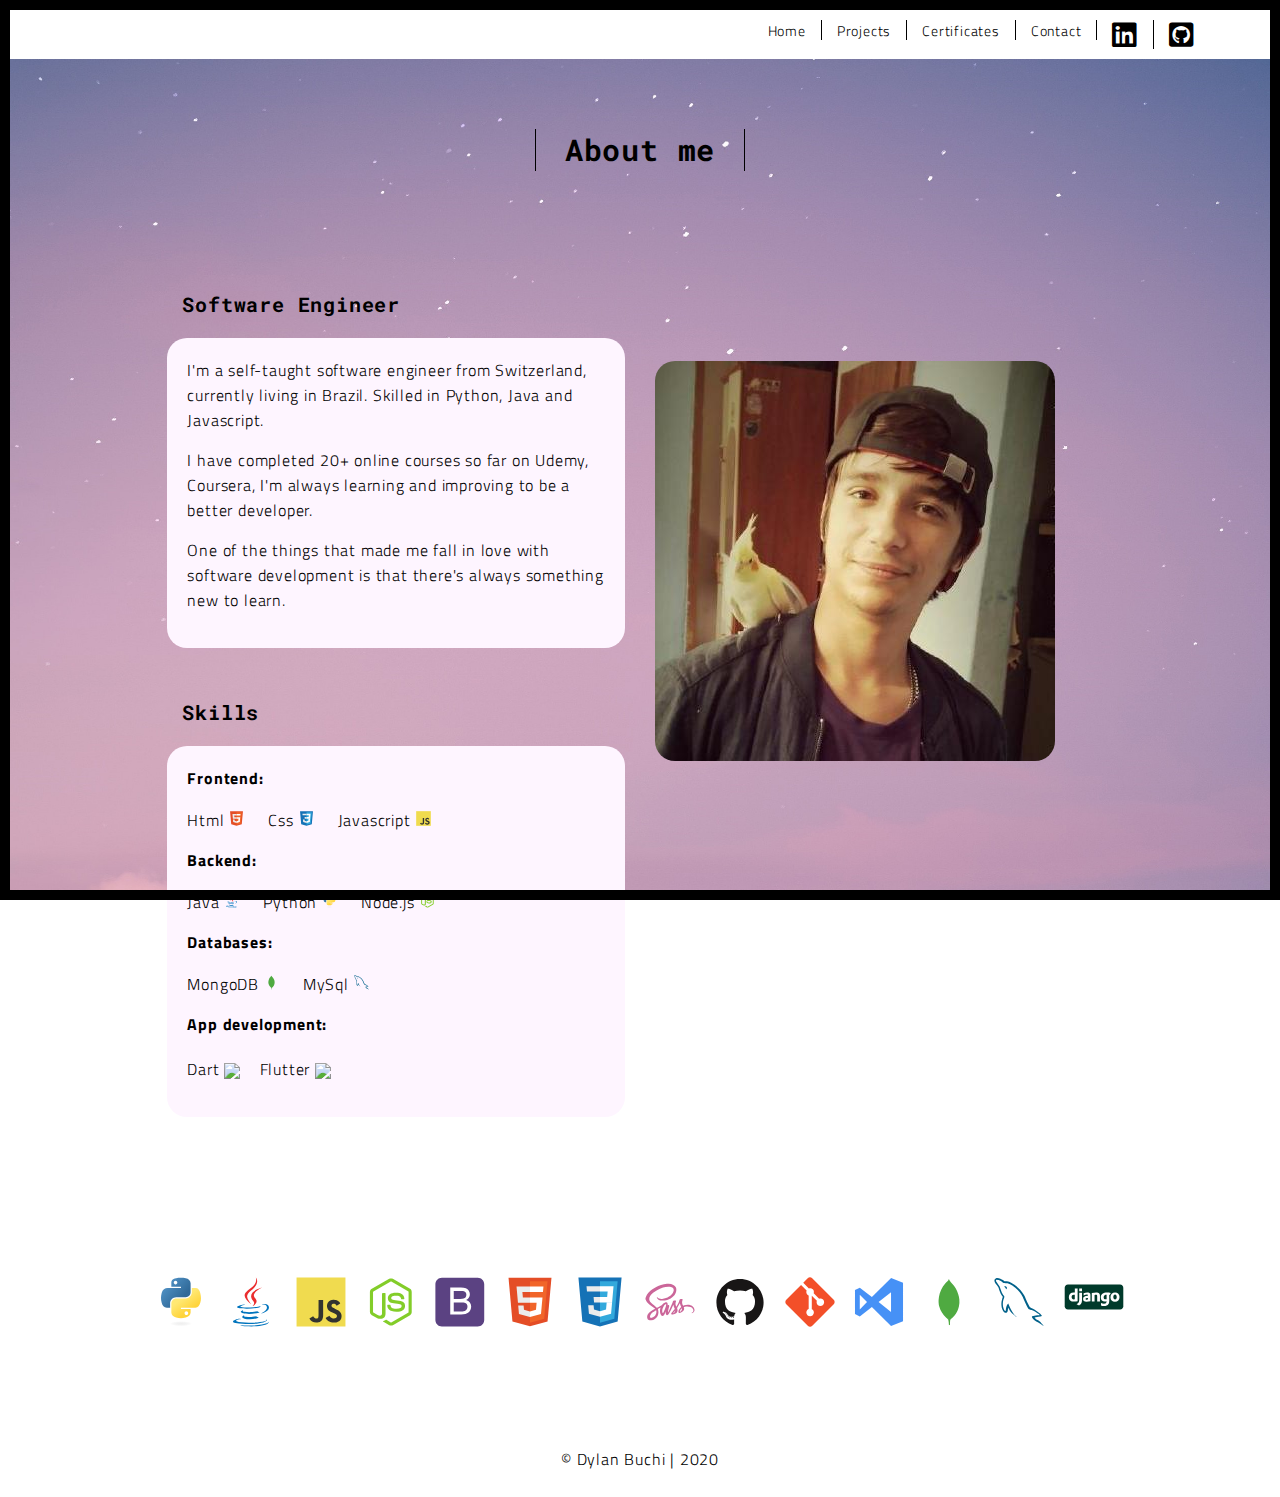
==== commit 1e5e62e1: "update about me" ====
--- a/templates/about.html
+++ b/templates/about.html
@@ -123,7 +123,7 @@
                                                 I'm a self-taught software
                                                 engineer from Switzerland,
                                                 currently living in Brazil.
-                                                Skilled in Python, Java,
+                                                Skilled in Python, Java and
                                                 Javascript.
                                             </p>
 
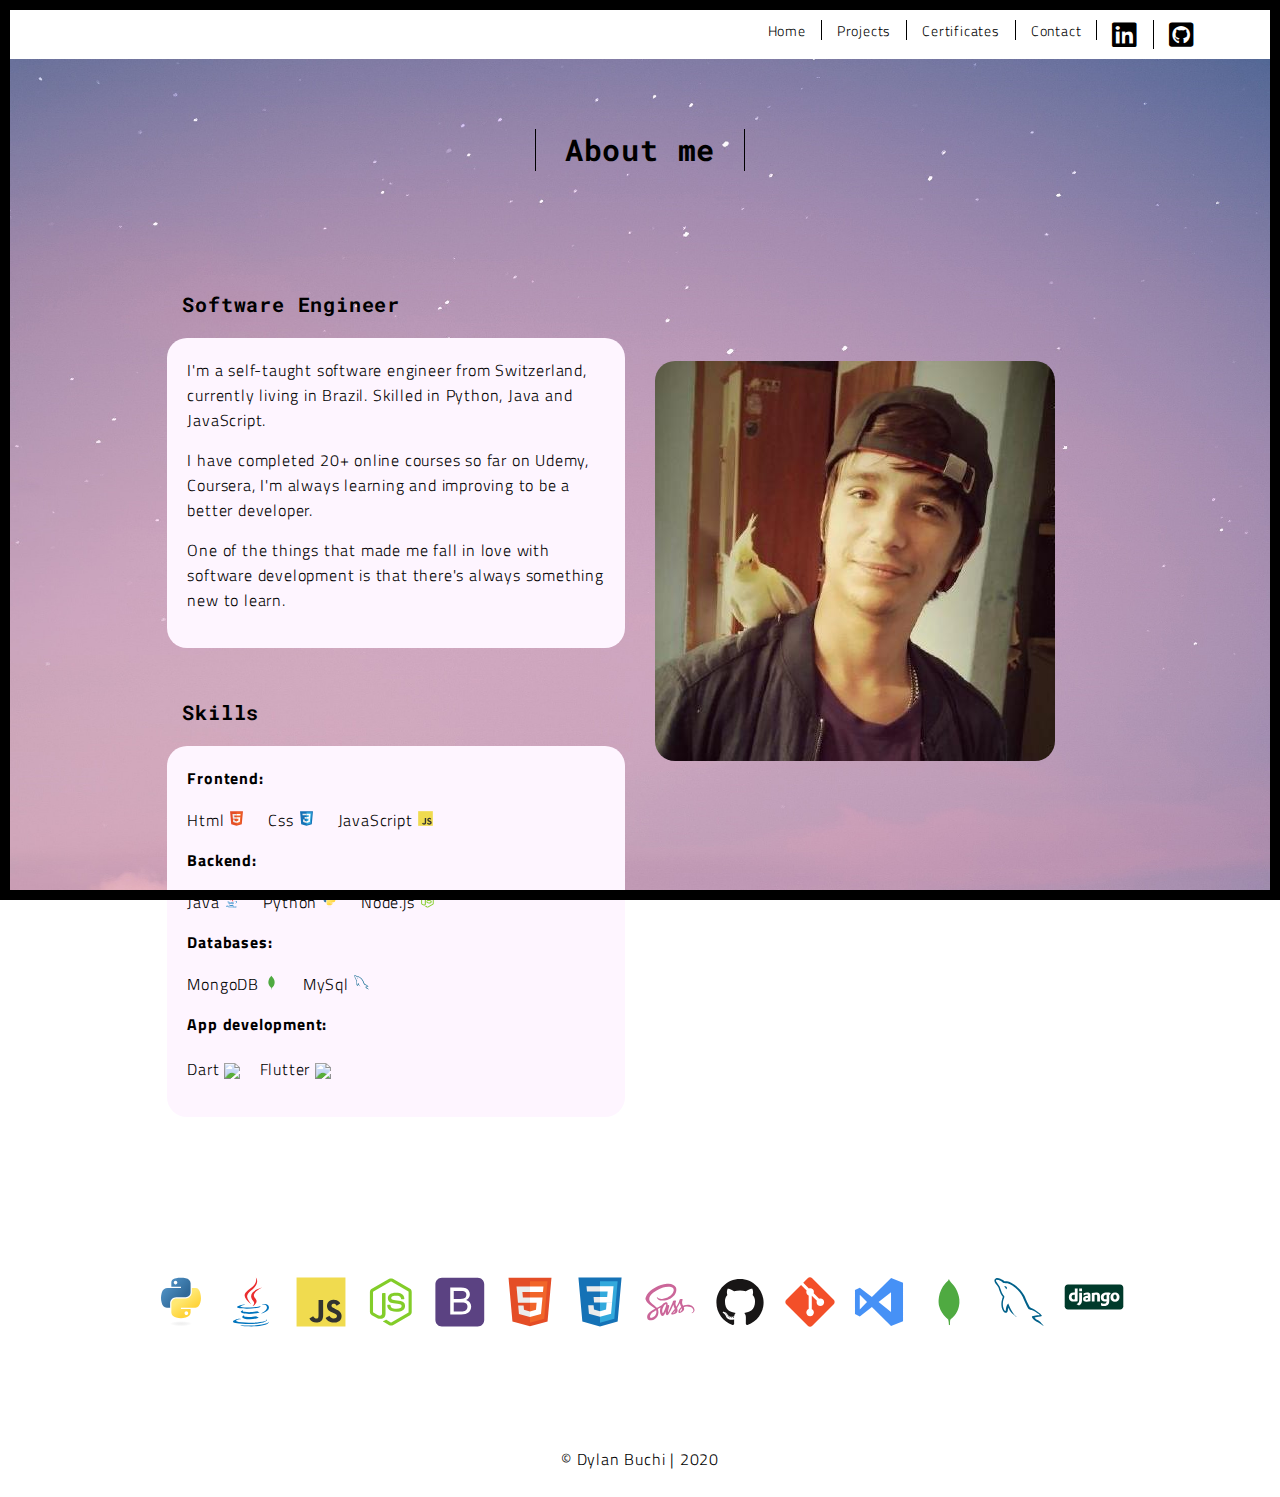
==== commit fea9f58a: "fix typos" ====
--- a/templates/about.html
+++ b/templates/about.html
@@ -124,7 +124,7 @@
                                                 engineer from Switzerland,
                                                 currently living in Brazil.
                                                 Skilled in Python, Java and
-                                                Javascript.
+                                                JavaScript.
                                             </p>
 
                                             <p>
@@ -208,7 +208,7 @@
                                                         d="M64.048 23.435v13.831000000000001h-33.407999999999994l-.277-3.108-.63-7.012-.331-3.711h34.646zM64.001 51.431v13.831000000000001h-15.209l-.277-3.108-.631-7.012-.33-3.711h16.447z"
                                                     ></path>
                                                 </svg>
-                                                &nbsp; &nbsp; Javascript
+                                                &nbsp; &nbsp; JavaScript
                                                 <!-- javascript -->
                                                 <svg
                                                     class="svg-icons-p"
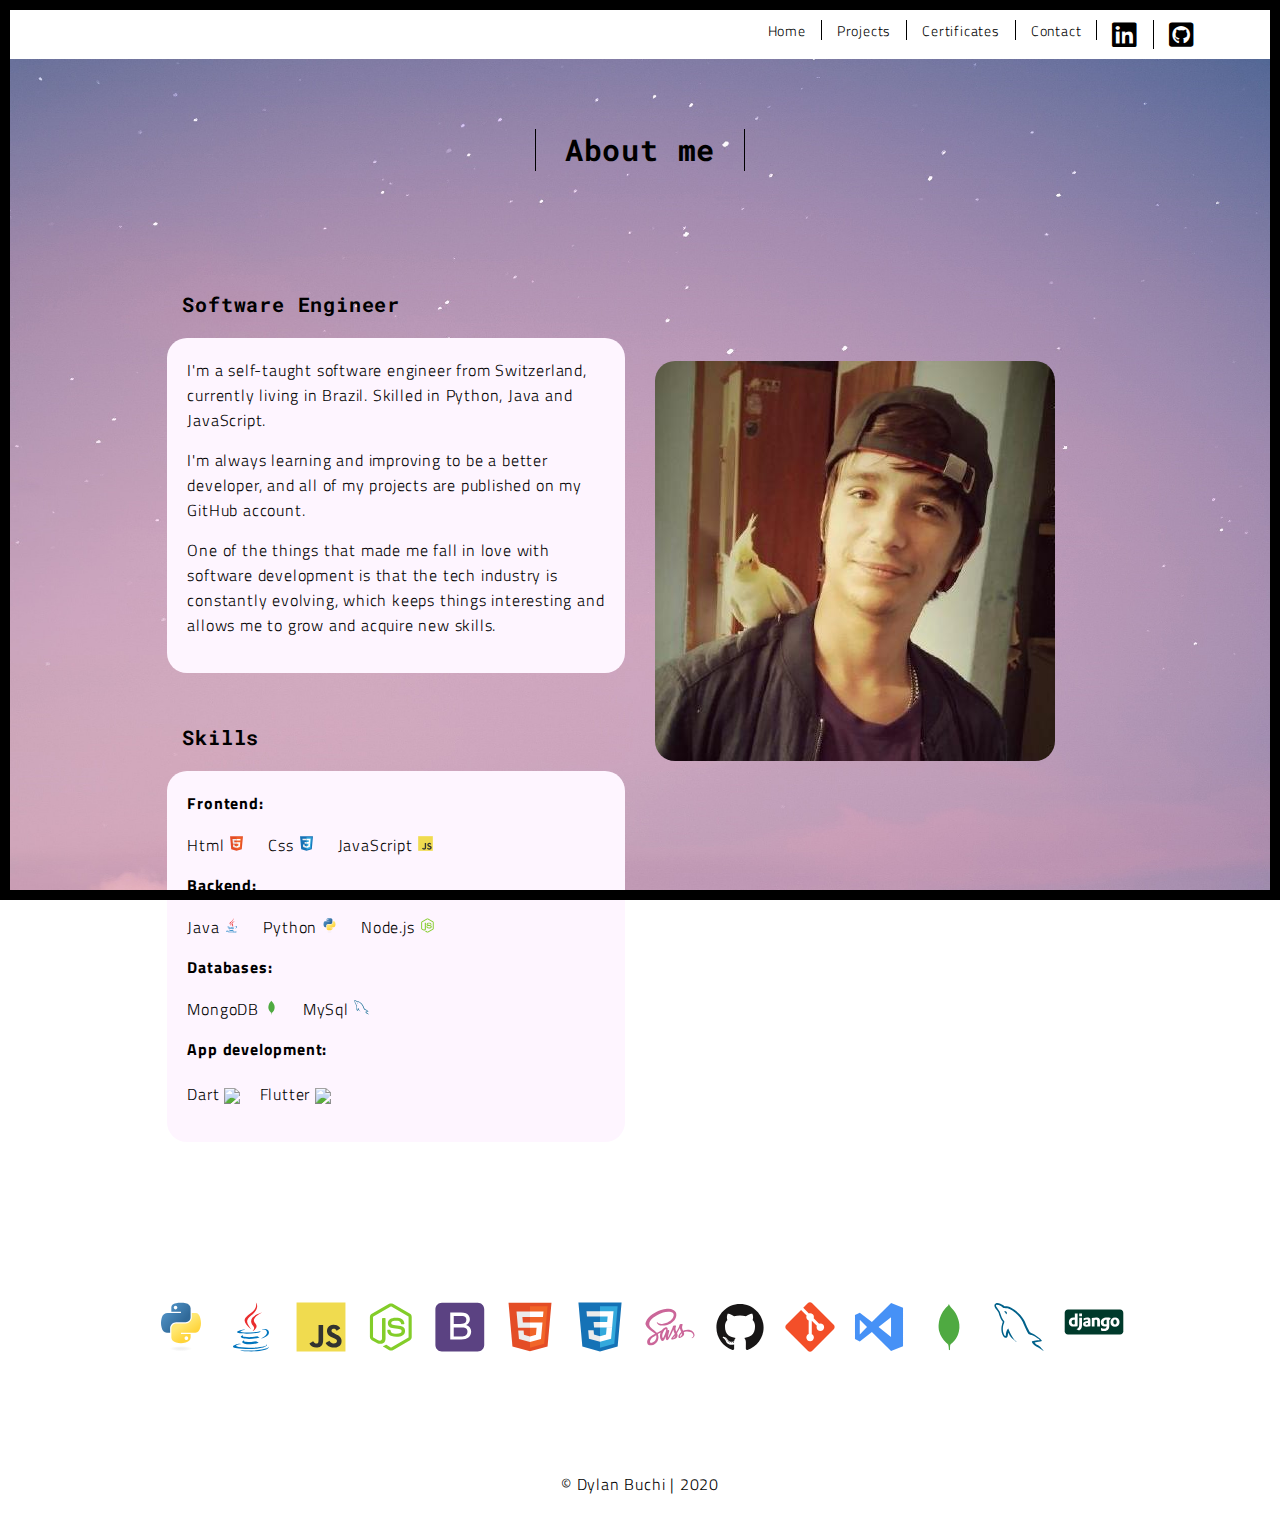
==== commit 5966a014: "update about me page" ====
--- a/templates/about.html
+++ b/templates/about.html
@@ -128,17 +128,20 @@
                                             </p>
 
                                             <p>
-                                                I have completed 20+ online
-                                                courses so far on Udemy,
-                                                Coursera, I'm always learning
-                                                and improving to be a better
-                                                developer.
+                                                I'm always learning and
+                                                improving to be a better
+                                                developer, and all of my
+                                                projects are published on my
+                                                GitHub account.
                                             </p>
                                             <p>
                                                 One of the things that made me
                                                 fall in love with software
-                                                development is that there's
-                                                always something new to learn.
+                                                development is that the tech
+                                                industry is constantly evolving,
+                                                which keeps things interesting
+                                                and allows me to grow and
+                                                acquire new skills.
                                             </p>
                                         </div>
                                         <h3 class="hov">Skills</h3>
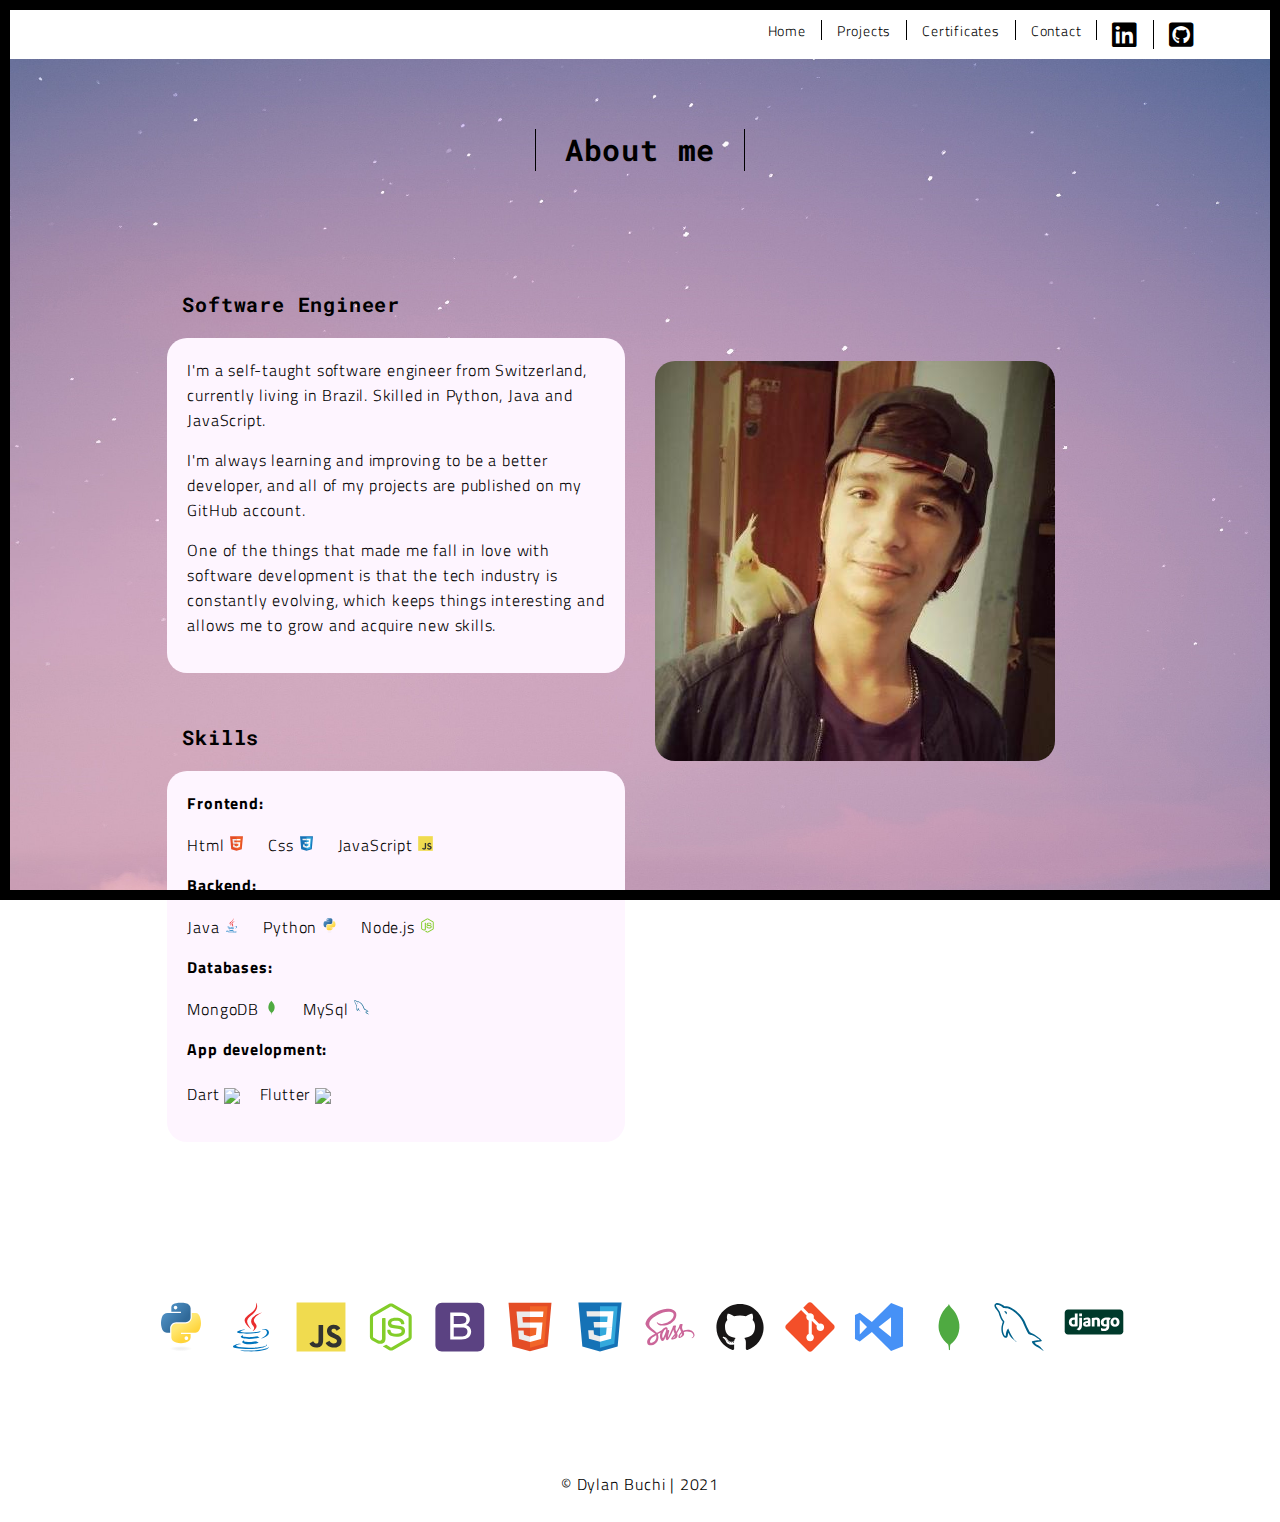
==== commit 6b81ecf3: "update year" ====
--- a/templates/about.html
+++ b/templates/about.html
@@ -1,436 +1,242 @@
 <!DOCTYPE html>
 <html lang="en">
-    <head>
-        <meta charset="UTF-8" />
-        <meta content="IE=edge" http-equiv="X-UA-Compatible" />
-        <meta content="width=device-width,initial-scale=1" name="viewport" />
-        <meta content="description" name="description" />
-        <meta name="google" content="notranslate" />
-        <meta
-            content="Mashup templates have been developped by Orson.io team"
-            name="author"
-        />
-        <link
-            rel="stylesheet"
-            href="https://cdnjs.cloudflare.com/ajax/libs/font-awesome/5.10.2/css/all.min.css"
-        />
-        <link
-            href="https://fonts.googleapis.com/css2?family=Titillium+Web&display=swap"
-            rel="stylesheet"
-        />
-        <link
-            rel="stylesheet"
-            href="https://cdn.jsdelivr.net/gh/devicons/devicon@master/devicon.min.css"
-        />
-
-        <!-- Disable tap highlight on IE -->
-        <meta name="msapplication-tap-highlight" content="no" />
-        <link
-            rel="stylesheet"
-            href="https://cdnjs.cloudflare.com/ajax/libs/font-awesome/5.10.2/css/all.min.css"
-        />
-        <link
-            rel="apple-touch-icon"
-            sizes="180x180"
-            href="/static/assets/apple-icon-180x180.png"
-        />
-        <link href="/static/assets/favicon.ico" rel="icon" />
-
-        <title>About Me</title>
-
-        <link href="/static/style.css" rel="stylesheet" />
-    </head>
-
-    <body class="">
-        <div id="site-border-left"></div>
-        <div id="site-border-right"></div>
-        <div id="site-border-top"></div>
-        <div id="site-border-bottom"></div>
-        <!-- Add your content of header -->
-        <header>
-            <nav class="navbar navbar-fixed-top navbar-default">
-                <div class="container">
-                    <button
-                        type="button"
-                        class="navbar-toggle collapsed"
-                        data-toggle="collapse"
-                        data-target="#navbar-collapse"
-                        aria-expanded="false"
-                    >
-                        <span class="sr-only">Toggle navigation</span>
-                        <span class="icon-bar"></span>
-                        <span class="icon-bar"></span>
-                        <span class="icon-bar"></span>
-                    </button>
-
-                    <div class="collapse navbar-collapse" id="navbar-collapse">
-                        <ul class="nav navbar-nav">
-                            <li>
-                                <a href="./index.html" title="">Home</a>
-                            </li>
-                            <li>
-                                <a href="./works.html" title="">Projects</a>
-                            </li>
-                            <li>
-                                <a href="./certification.html" title=""
-                                    >Certificates</a
-                                >
-                            </li>
-                            <li>
-                                <a href="./contact.html" title="">Contact</a>
-                            </li>
-                            <li>
-                                <a
-                                    href="https://www.linkedin.com/in/dylanbuchi/"
-                                    target="_blank"
-                                    title=""
-                                    class="ic"
-                                >
-                                    <i class="fab fa-linkedin-square fa-2x"></i>
-                                </a>
-                            </li>
-                            <li>
-                                <a
-                                    href="https://github.com/dylanbuchi"
-                                    target="_blank"
-                                    title=""
-                                    class="ic-g"
-                                >
-                                    <i class="fab fa-github-square fa-2x"></i>
-                                </a>
-                            </li>
-                        </ul>
+  <head>
+    <meta charset="UTF-8" />
+    <meta content="IE=edge" http-equiv="X-UA-Compatible" />
+    <meta content="width=device-width,initial-scale=1" name="viewport" />
+    <meta content="description" name="description" />
+    <meta name="google" content="notranslate" />
+    <meta
+      content="Mashup templates have been developped by Orson.io team"
+      name="author"
+    />
+    <link
+      rel="stylesheet"
+      href="https://cdnjs.cloudflare.com/ajax/libs/font-awesome/5.10.2/css/all.min.css"
+    />
+    <link
+      href="https://fonts.googleapis.com/css2?family=Titillium+Web&display=swap"
+      rel="stylesheet"
+    />
+    <link
+      rel="stylesheet"
+      href="https://cdn.jsdelivr.net/gh/devicons/devicon@master/devicon.min.css"
+    />
+
+    <!-- Disable tap highlight on IE -->
+    <meta name="msapplication-tap-highlight" content="no" />
+    <link
+      rel="stylesheet"
+      href="https://cdnjs.cloudflare.com/ajax/libs/font-awesome/5.10.2/css/all.min.css"
+    />
+    <link
+      rel="apple-touch-icon"
+      sizes="180x180"
+      href="/static/assets/apple-icon-180x180.png"
+    />
+    <link href="/static/assets/favicon.ico" rel="icon" />
+
+    <title>About Me</title>
+
+    <link href="/static/style.css" rel="stylesheet" />
+  </head>
+
+  <body class="">
+    <div id="site-border-left"></div>
+    <div id="site-border-right"></div>
+    <div id="site-border-top"></div>
+    <div id="site-border-bottom"></div>
+    <!-- Add your content of header -->
+    <header>
+      <nav class="navbar navbar-fixed-top navbar-default">
+        <div class="container">
+          <button
+            type="button"
+            class="navbar-toggle collapsed"
+            data-toggle="collapse"
+            data-target="#navbar-collapse"
+            aria-expanded="false"
+          >
+            <span class="sr-only">Toggle navigation</span>
+            <span class="icon-bar"></span>
+            <span class="icon-bar"></span>
+            <span class="icon-bar"></span>
+          </button>
+
+          <div class="collapse navbar-collapse" id="navbar-collapse">
+            <ul class="nav navbar-nav">
+              <li>
+                <a href="./index.html" title="">Home</a>
+              </li>
+              <li>
+                <a href="./works.html" title="">Projects</a>
+              </li>
+              <li>
+                <a href="./certification.html" title="">Certificates</a>
+              </li>
+              <li>
+                <a href="./contact.html" title="">Contact</a>
+              </li>
+              <li>
+                <a
+                  href="https://www.linkedin.com/in/dylanbuchi/"
+                  target="_blank"
+                  title=""
+                  class="ic"
+                >
+                  <i class="fab fa-linkedin-square fa-2x"></i>
+                </a>
+              </li>
+              <li>
+                <a
+                  href="https://github.com/dylanbuchi"
+                  target="_blank"
+                  title=""
+                  class="ic-g"
+                >
+                  <i class="fab fa-github-square fa-2x"></i>
+                </a>
+              </li>
+            </ul>
+          </div>
+        </div>
+      </nav>
+    </header>
+
+    <div class="section-container">
+      <div class="container">
+        <div class="row">
+          <div class="col-xs-12">
+            <div class="section-container-spacer text-center">
+              <h1 class="h2">About me</h1>
+            </div>
+
+            <div class="row">
+              <div class="col-md-10 col-md-offset-1">
+                <div class="row">
+                  <div class="col-xs-12 col-md-6">
+                    <h3 class="hov">Software Engineer</h3>
+                    <div class="about-cont">
+                      <p>
+                        I'm a self-taught software engineer from Switzerland,
+                        currently living in Brazil. Skilled in Python, Java and
+                        JavaScript.
+                      </p>
+
+                      <p>
+                        I'm always learning and improving to be a better
+                        developer, and all of my projects are published on my
+                        GitHub account.
+                      </p>
+                      <p>
+                        One of the things that made me fall in love with
+                        software development is that the tech industry is
+                        constantly evolving, which keeps things interesting and
+                        allows me to grow and acquire new skills.
+                      </p>
                     </div>
-                </div>
-            </nav>
-        </header>
-
-        <div class="section-container">
-            <div class="container">
-                <div class="row">
-                    <div class="col-xs-12">
-                        <div class="section-container-spacer text-center">
-                            <h1 class="h2">About me</h1>
-                        </div>
-
-                        <div class="row">
-                            <div class="col-md-10 col-md-offset-1">
-                                <div class="row">
-                                    <div class="col-xs-12 col-md-6">
-                                        <h3 class="hov">Software Engineer</h3>
-                                        <div class="about-cont">
-                                            <p>
-                                                I'm a self-taught software
-                                                engineer from Switzerland,
-                                                currently living in Brazil.
-                                                Skilled in Python, Java and
-                                                JavaScript.
-                                            </p>
-
-                                            <p>
-                                                I'm always learning and
-                                                improving to be a better
-                                                developer, and all of my
-                                                projects are published on my
-                                                GitHub account.
-                                            </p>
-                                            <p>
-                                                One of the things that made me
-                                                fall in love with software
-                                                development is that the tech
-                                                industry is constantly evolving,
-                                                which keeps things interesting
-                                                and allows me to grow and
-                                                acquire new skills.
-                                            </p>
-                                        </div>
-                                        <h3 class="hov">Skills</h3>
-                                        <div class="about-cont">
-                                            <span
-                                                style="
-                                                    font-weight: bold;
-                                                    padding-right: 10px;
-                                                "
-                                            >
-                                                Frontend:</span
-                                            >
-
-                                            <p>
-                                                Html
-                                                <!-- html -->
-                                                <svg
-                                                    class="svg-icons-p"
-                                                    viewBox="0 0 128 128"
-                                                >
-                                                    <path
-                                                        fill="#E44D26"
-                                                        d="M19.037 113.876l-10.005-112.215h109.936l-10.016 112.198-45.019 12.48z"
-                                                    ></path>
-                                                    <path
-                                                        fill="#F16529"
-                                                        d="M64 116.8l36.378-10.086 8.559-95.878h-44.937z"
-                                                    ></path>
-                                                    <path
-                                                        fill="#EBEBEB"
-                                                        d="M64 52.455h-18.212l-1.258-14.094h19.47v-13.762h-34.511l.33 3.692 3.382 37.927h30.799zM64 88.198l-.061.017-15.327-4.14-.979-10.975h-13.817l1.928 21.609 28.193 7.826.063-.017z"
-                                                    ></path>
-                                                    <path
-                                                        fill="#fff"
-                                                        d="M63.952 52.455v13.763h16.947l-1.597 17.849-15.35 4.143v14.319l28.215-7.82.207-2.325 3.234-36.233.335-3.696h-3.708zM63.952 24.599v13.762h33.244l.276-3.092.628-6.978.329-3.692z"
-                                                    ></path>
-                                                </svg>
-                                                &nbsp; &nbsp; Css
-                                                <!-- css -->
-
-                                                <svg
-                                                    class="svg-icons-p"
-                                                    viewBox="0 0 128 128"
-                                                >
-                                                    <path
-                                                        fill="#1572B6"
-                                                        d="M18.814 114.123l-10.054-112.771h110.48l-10.064 112.754-45.243 12.543-45.119-12.526z"
-                                                    ></path>
-                                                    <path
-                                                        fill="#33A9DC"
-                                                        d="M64.001 117.062l36.559-10.136 8.601-96.354h-45.16v106.49z"
-                                                    ></path>
-                                                    <path
-                                                        fill="#fff"
-                                                        d="M64.001 51.429h18.302l1.264-14.163h-19.566v-13.831h34.681999999999995l-.332 3.711-3.4 38.114h-30.95v-13.831z"
-                                                    ></path>
-                                                    <path
-                                                        fill="#EBEBEB"
-                                                        d="M64.083 87.349l-.061.018-15.403-4.159-.985-11.031h-13.882l1.937 21.717 28.331 7.863.063-.018v-14.39z"
-                                                    ></path>
-                                                    <path
-                                                        fill="#fff"
-                                                        d="M81.127 64.675l-1.666 18.522-15.426 4.164v14.39l28.354-7.858.208-2.337 2.406-26.881h-13.876z"
-                                                    ></path>
-                                                    <path
-                                                        fill="#EBEBEB"
-                                                        d="M64.048 23.435v13.831000000000001h-33.407999999999994l-.277-3.108-.63-7.012-.331-3.711h34.646zM64.001 51.431v13.831000000000001h-15.209l-.277-3.108-.631-7.012-.33-3.711h16.447z"
-                                                    ></path>
-                                                </svg>
-                                                &nbsp; &nbsp; JavaScript
-                                                <!-- javascript -->
-                                                <svg
-                                                    class="svg-icons-p"
-                                                    viewBox="0 0 128 128"
-                                                >
-                                                    <path
-                                                        fill="#F0DB4F"
-                                                        d="M1.408 1.408h125.184v125.185h-125.184z"
-                                                    ></path>
-                                                    <path
-                                                        fill="#323330"
-                                                        d="M116.347 96.736c-.917-5.711-4.641-10.508-15.672-14.981-3.832-1.761-8.104-3.022-9.377-5.926-.452-1.69-.512-2.642-.226-3.665.821-3.32 4.784-4.355 7.925-3.403 2.023.678 3.938 2.237 5.093 4.724 5.402-3.498 5.391-3.475 9.163-5.879-1.381-2.141-2.118-3.129-3.022-4.045-3.249-3.629-7.676-5.498-14.756-5.355l-3.688.477c-3.534.893-6.902 2.748-8.877 5.235-5.926 6.724-4.236 18.492 2.975 23.335 7.104 5.332 17.54 6.545 18.873 11.531 1.297 6.104-4.486 8.08-10.234 7.378-4.236-.881-6.592-3.034-9.139-6.949-4.688 2.713-4.688 2.713-9.508 5.485 1.143 2.499 2.344 3.63 4.26 5.795 9.068 9.198 31.76 8.746 35.83-5.176.165-.478 1.261-3.666.38-8.581zm-46.885-37.793h-11.709l-.048 30.272c0 6.438.333 12.34-.714 14.149-1.713 3.558-6.152 3.117-8.175 2.427-2.059-1.012-3.106-2.451-4.319-4.485-.333-.584-.583-1.036-.667-1.071l-9.52 5.83c1.583 3.249 3.915 6.069 6.902 7.901 4.462 2.678 10.459 3.499 16.731 2.059 4.082-1.189 7.604-3.652 9.448-7.401 2.666-4.915 2.094-10.864 2.07-17.444.06-10.735.001-21.468.001-32.237z"
-                                                    ></path>
-                                                </svg>
-                                            </p>
-
-                                            <span
-                                                style="
-                                                    font-weight: bold;
-                                                    padding-right: 10px;
-                                                "
-                                                >Backend:</span
-                                            >
-                                            <p>
-                                                Java
-                                                <!-- java -->
-                                                <svg
-                                                    class="svg-icons-p"
-                                                    viewBox="0 0 128 128"
-                                                >
-                                                    <path
-                                                        fill="#0074BD"
-                                                        d="M47.617 98.12s-4.767 2.774 3.397 3.71c9.892 1.13 14.947.968 25.845-1.092 0 0 2.871 1.795 6.873 3.351-24.439 10.47-55.308-.607-36.115-5.969zM44.629 84.455s-5.348 3.959 2.823 4.805c10.567 1.091 18.91 1.18 33.354-1.6 0 0 1.993 2.025 5.132 3.131-29.542 8.64-62.446.68-41.309-6.336z"
-                                                    ></path>
-                                                    <path
-                                                        fill="#EA2D2E"
-                                                        d="M69.802 61.271c6.025 6.935-1.58 13.17-1.58 13.17s15.289-7.891 8.269-17.777c-6.559-9.215-11.587-13.792 15.635-29.58 0 .001-42.731 10.67-22.324 34.187z"
-                                                    ></path>
-                                                    <path
-                                                        fill="#0074BD"
-                                                        d="M102.123 108.229s3.529 2.91-3.888 5.159c-14.102 4.272-58.706 5.56-71.094.171-4.451-1.938 3.899-4.625 6.526-5.192 2.739-.593 4.303-.485 4.303-.485-4.953-3.487-32.013 6.85-13.743 9.815 49.821 8.076 90.817-3.637 77.896-9.468zM49.912 70.294s-22.686 5.389-8.033 7.348c6.188.828 18.518.638 30.011-.326 9.39-.789 18.813-2.474 18.813-2.474s-3.308 1.419-5.704 3.053c-23.042 6.061-67.544 3.238-54.731-2.958 10.832-5.239 19.644-4.643 19.644-4.643zM90.609 93.041c23.421-12.167 12.591-23.86 5.032-22.285-1.848.385-2.677.72-2.677.72s.688-1.079 2-1.543c14.953-5.255 26.451 15.503-4.823 23.725 0-.002.359-.327.468-.617z"
-                                                    ></path>
-                                                    <path
-                                                        fill="#EA2D2E"
-                                                        d="M76.491 1.587s12.968 12.976-12.303 32.923c-20.266 16.006-4.621 25.13-.007 35.559-11.831-10.673-20.509-20.07-14.688-28.815 8.548-12.834 32.229-19.059 26.998-39.667z"
-                                                    ></path>
-                                                    <path
-                                                        fill="#0074BD"
-                                                        d="M52.214 126.021c22.476 1.437 57-.8 57.817-11.436 0 0-1.571 4.032-18.577 7.231-19.186 3.612-42.854 3.191-56.887.874 0 .001 2.875 2.381 17.647 3.331z"
-                                                    ></path>
-                                                </svg>
-                                                &nbsp; &nbsp; Python
-                                                <!-- python -->
-                                                <svg
-                                                    class="svg-icons-p"
-                                                    viewBox="0 0 128 128"
-                                                >
-                                                    <linearGradient
-                                                        id="a"
-                                                        gradientUnits="userSpaceOnUse"
-                                                        x1="70.252"
-                                                        y1="1237.476"
-                                                        x2="170.659"
-                                                        y2="1151.089"
-                                                        gradientTransform="matrix(.563 0 0 -.568 -29.215 707.817)"
-                                                    >
-                                                        <stop
-                                                            offset="0"
-                                                            stop-color="#5A9FD4"
-                                                        ></stop>
-                                                        <stop
-                                                            offset="1"
-                                                            stop-color="#306998"
-                                                        ></stop>
-                                                    </linearGradient>
-                                                    <path
-                                                        fill="url(#a)"
-                                                        d="M63.391 1.988c-4.222.02-8.252.379-11.8 1.007-10.45 1.846-12.346 5.71-12.346 12.837v9.411h24.693v3.137h-33.961c-7.176 0-13.46 4.313-15.426 12.521-2.268 9.405-2.368 15.275 0 25.096 1.755 7.311 5.947 12.519 13.124 12.519h8.491v-11.282c0-8.151 7.051-15.34 15.426-15.34h24.665c6.866 0 12.346-5.654 12.346-12.548v-23.513c0-6.693-5.646-11.72-12.346-12.837-4.244-.706-8.645-1.027-12.866-1.008zm-13.354 7.569c2.55 0 4.634 2.117 4.634 4.721 0 2.593-2.083 4.69-4.634 4.69-2.56 0-4.633-2.097-4.633-4.69-.001-2.604 2.073-4.721 4.633-4.721z"
-                                                    ></path>
-                                                    <linearGradient
-                                                        id="b"
-                                                        gradientUnits="userSpaceOnUse"
-                                                        x1="209.474"
-                                                        y1="1098.811"
-                                                        x2="173.62"
-                                                        y2="1149.537"
-                                                        gradientTransform="matrix(.563 0 0 -.568 -29.215 707.817)"
-                                                    >
-                                                        <stop
-                                                            offset="0"
-                                                            stop-color="#FFD43B"
-                                                        ></stop>
-                                                        <stop
-                                                            offset="1"
-                                                            stop-color="#FFE873"
-                                                        ></stop>
-                                                    </linearGradient>
-                                                    <path
-                                                        fill="url(#b)"
-                                                        d="M91.682 28.38v10.966c0 8.5-7.208 15.655-15.426 15.655h-24.665c-6.756 0-12.346 5.783-12.346 12.549v23.515c0 6.691 5.818 10.628 12.346 12.547 7.816 2.297 15.312 2.713 24.665 0 6.216-1.801 12.346-5.423 12.346-12.547v-9.412h-24.664v-3.138h37.012c7.176 0 9.852-5.005 12.348-12.519 2.578-7.735 2.467-15.174 0-25.096-1.774-7.145-5.161-12.521-12.348-12.521h-9.268zm-13.873 59.547c2.561 0 4.634 2.097 4.634 4.692 0 2.602-2.074 4.719-4.634 4.719-2.55 0-4.633-2.117-4.633-4.719 0-2.595 2.083-4.692 4.633-4.692z"
-                                                    ></path>
-                                                    <radialGradient
-                                                        id="c"
-                                                        cx="1825.678"
-                                                        cy="444.45"
-                                                        r="26.743"
-                                                        gradientTransform="matrix(0 -.24 -1.055 0 532.979 557.576)"
-                                                        gradientUnits="userSpaceOnUse"
-                                                    >
-                                                        <stop
-                                                            offset="0"
-                                                            stop-color="#B8B8B8"
-                                                            stop-opacity=".498"
-                                                        ></stop>
-                                                        <stop
-                                                            offset="1"
-                                                            stop-color="#7F7F7F"
-                                                            stop-opacity="0"
-                                                        ></stop>
-                                                    </radialGradient>
-                                                    <path
-                                                        opacity=".444"
-                                                        fill="url(#c)"
-                                                        enable-background="new"
-                                                        d="M97.309 119.597c0 3.543-14.816 6.416-33.091 6.416-18.276 0-33.092-2.873-33.092-6.416 0-3.544 14.815-6.417 33.092-6.417 18.275 0 33.091 2.872 33.091 6.417z"
-                                                    ></path>
-                                                </svg>
-                                                &nbsp; &nbsp; Node.js
-                                                <svg
-                                                    class="svg-icons-p"
-                                                    viewBox="0 0 128 128"
-                                                >
-                                                    <path
-                                                        fill="#83CD29"
-                                                        d="M112.771 30.334l-44.097-25.605c-2.781-1.584-6.402-1.584-9.205 0l-44.568 25.605c-2.87 1.651-4.901 4.754-4.901 8.073v51.142c0 3.319 2.084 6.423 4.954 8.083l11.775 6.688c5.628 2.772 7.617 2.772 10.178 2.772 8.333 0 13.093-5.039 13.093-13.828v-50.49c0-.713-.371-1.774-1.071-1.774h-5.623c-.712 0-2.306 1.061-2.306 1.773v50.49c0 3.896-3.524 7.773-10.11 4.48l-12.167-7.013c-.424-.23-.723-.693-.723-1.181v-51.142c0-.482.555-.966.982-1.213l44.424-25.561c.415-.235 1.025-.235 1.439 0l43.882 25.555c.42.253.272.722.272 1.219v51.142c0 .488.183.963-.232 1.198l-44.086 25.576c-.378.227-.847.227-1.261 0l-11.307-6.749c-.341-.198-.746-.269-1.073-.086-3.146 1.783-3.726 2.02-6.677 3.043-.726.253-1.797.692.41 1.929l14.798 8.754c1.417.82 3.027 1.246 4.647 1.246 1.642 0 3.25-.426 4.667-1.246l43.885-25.582c2.87-1.672 4.23-4.764 4.23-8.083v-51.142c0-3.319-1.36-6.414-4.229-8.073zM77.91 81.445c-11.726 0-14.309-3.235-15.17-9.066-.1-.628-.633-1.379-1.272-1.379h-5.731c-.709 0-1.279.86-1.279 1.566 0 7.466 4.059 16.512 23.453 16.512 14.039 0 22.088-5.455 22.088-15.109 0-9.572-6.467-12.084-20.082-13.886-13.762-1.819-15.16-2.738-15.16-5.962 0-2.658 1.184-6.203 11.374-6.203 9.105 0 12.461 1.954 13.842 8.091.118.577.645.991 1.24.991h5.754c.354 0 .692-.143.94-.396.24-.272.367-.613.335-.979-.891-10.568-7.912-15.493-22.112-15.493-12.631 0-20.166 5.334-20.166 14.275 0 9.698 7.497 12.378 19.622 13.577 14.505 1.422 15.633 3.542 15.633 6.395 0 4.955-3.978 7.066-13.309 7.066z"
-                                                    ></path>
-                                                </svg>
-                                            </p>
-                                            <span
-                                                style="
-                                                    font-weight: bold;
-                                                    padding-right: 10px;
-                                                "
-                                                >Databases:</span
-                                            >
-                                            <p>
-                                                MongoDB
-                                                <!-- MongoDB -->
-                                                <svg
-                                                    class="svg-icons-p"
-                                                    class="m"
-                                                    viewBox="0 0 128 128"
-                                                >
-                                                    <path
-                                                        fill-rule="evenodd"
-                                                        clip-rule="evenodd"
-                                                        fill="#4FAA41"
-                                                        d="M90.491 57.282c-.37-4.79-1.496-9.409-3.062-13.934-3.244-10.104-8.45-19.046-15.783-26.74-1.854-1.946-3.916-3.729-5.209-6.151-.818-1.532-1.597-3.085-2.394-4.629l-.505-1.273c-.085.292-.139.396-.142.501-.065 2.517-1.491 4.224-3.267 5.817-1.997 1.793-3.856 3.739-5.775 5.618-1.968 2.588-3.935 5.176-5.901 7.763-1.592 2.925-3.182 5.85-4.772 8.775l-3.19 8.617-.096.134c-1.756 5.768-2.622 11.698-3.048 17.688-.16 2.251.022 4.535.149 6.798.181 3.235.743 6.415 1.586 9.545 3.062 11.372 9.276 20.805 17.771 28.819 1.579 1.489 3.199 2.843 4.847 4.26.282-.965.507-1.93.763-2.895.256-.961.515-1.917.688-2.881-.174.964-.369 1.92-.562 2.881l-.826 2.895.738 2.501.684 3.884.326 4.053c-.003.823-.036 1.648.014 2.47.012.21.288.404.442.606l1.376.483 1.434.558-.246-3.603-.011-3.548.495-5.405.359-1.177 1.027-1.82c1.268-1.02 2.629-1.946 3.784-3.081 2.09-2.054 4.175-4.134 6.045-6.383 2.427-2.917 4.515-6.101 6.191-9.516 1.122-2.284 2.178-4.614 3.052-7.001.77-2.104 1.247-4.315 1.854-6.479.054-.156.126-.309.16-.468 1.254-5.841 1.465-11.741 1.004-17.682zm-23.599 49.375l-.805-1.763.805 1.763 1.183 1.01-1.183-1.01z"
-                                                    ></path>
-                                                </svg>
-                                                &nbsp; &nbsp; MySql
-                                                <!-- mysql -->
-                                                <svg
-                                                    class="svg-icons-p"
-                                                    viewBox="0 0 128 128"
-                                                >
-                                                    <path
-                                                        fill="#00618A"
-                                                        d="M116.948 97.807c-6.863-.187-12.104.452-16.585 2.341-1.273.537-3.305.552-3.513 2.147.7.733.809 1.829 1.365 2.731 1.07 1.73 2.876 4.052 4.488 5.268 1.762 1.33 3.577 2.751 5.465 3.902 3.358 2.047 7.107 3.217 10.34 5.268 1.906 1.21 3.799 2.733 5.658 4.097.92.675 1.537 1.724 2.732 2.147v-.194c-.628-.8-.79-1.898-1.366-2.733l-2.537-2.537c-2.48-3.292-5.629-6.184-8.976-8.585-2.669-1.916-8.642-4.504-9.755-7.609l-.195-.195c1.892-.214 4.107-.898 5.854-1.367 2.934-.786 5.556-.583 8.585-1.365l4.097-1.171v-.78c-1.531-1.571-2.623-3.651-4.292-5.073-4.37-3.72-9.138-7.437-14.048-10.537-2.724-1.718-6.089-2.835-8.976-4.292-.971-.491-2.677-.746-3.318-1.562-1.517-1.932-2.342-4.382-3.511-6.633-2.449-4.717-4.854-9.868-7.024-14.831-1.48-3.384-2.447-6.72-4.293-9.756-8.86-14.567-18.396-23.358-33.169-32-3.144-1.838-6.929-2.563-10.929-3.513-2.145-.129-4.292-.26-6.438-.391-1.311-.546-2.673-2.149-3.902-2.927-4.894-3.092-17.448-9.817-21.072-.975-2.289 5.581 3.421 11.025 5.462 13.854 1.434 1.982 3.269 4.207 4.293 6.438.674 1.467.79 2.938 1.367 4.489 1.417 3.822 2.652 7.98 4.487 11.511.927 1.788 1.949 3.67 3.122 5.268.718.981 1.951 1.413 2.145 2.927-1.204 1.686-1.273 4.304-1.95 6.44-3.05 9.615-1.899 21.567 2.537 28.683 1.36 2.186 4.567 6.871 8.975 5.073 3.856-1.57 2.995-6.438 4.098-10.732.249-.973.096-1.689.585-2.341v.195l3.513 7.024c2.6 4.187 7.212 8.562 11.122 11.514 2.027 1.531 3.623 4.177 6.244 5.073v-.196h-.195c-.508-.791-1.303-1.119-1.951-1.755-1.527-1.497-3.225-3.358-4.487-5.073-3.556-4.827-6.698-10.11-9.561-15.609-1.368-2.627-2.557-5.523-3.709-8.196-.444-1.03-.438-2.589-1.364-3.122-1.263 1.958-3.122 3.542-4.098 5.854-1.561 3.696-1.762 8.204-2.341 12.878-.342.122-.19.038-.391.194-2.718-.655-3.672-3.452-4.683-5.853-2.554-6.07-3.029-15.842-.781-22.829.582-1.809 3.21-7.501 2.146-9.172-.508-1.666-2.184-2.63-3.121-3.903-1.161-1.574-2.319-3.646-3.124-5.464-2.09-4.731-3.066-10.044-5.267-14.828-1.053-2.287-2.832-4.602-4.293-6.634-1.617-2.253-3.429-3.912-4.683-6.635-.446-.968-1.051-2.518-.391-3.513.21-.671.508-.951 1.171-1.17 1.132-.873 4.284.29 5.462.779 3.129 1.3 5.741 2.538 8.392 4.294 1.271.844 2.559 2.475 4.097 2.927h1.756c2.747.631 5.824.195 8.391.975 4.536 1.378 8.601 3.523 12.292 5.854 11.246 7.102 20.442 17.21 26.732 29.269 1.012 1.942 1.45 3.794 2.341 5.854 1.798 4.153 4.063 8.426 5.852 12.488 1.786 4.052 3.526 8.141 6.05 11.513 1.327 1.772 6.451 2.723 8.781 3.708 1.632.689 4.307 1.409 5.854 2.34 2.953 1.782 5.815 3.903 8.586 5.855 1.383.975 5.64 3.116 5.852 4.879zM29.729 23.466c-1.431-.027-2.443.156-3.513.389v.195h.195c.683 1.402 1.888 2.306 2.731 3.513.65 1.367 1.301 2.732 1.952 4.097l.194-.193c1.209-.853 1.762-2.214 1.755-4.294-.484-.509-.555-1.147-.975-1.755-.556-.811-1.635-1.272-2.339-1.952z"
-                                                    ></path>
-                                                </svg>
-                                            </p>
-                                            <div style="padding-bottom: 20px">
-                                                <span
-                                                    style="
-                                                        font-weight: bold;
-                                                        padding-right: 10px;
-                                                    "
-                                                    >App development:</span
-                                                >
-                                            </div>
-                                            <p>
-                                                Dart
-                                                <img
-                                                    class="dart"
-                                                    width="20px"
-                                                    src="https://img.icons8.com/color/48/000000/dart.png"
-                                                />&nbsp; &nbsp; Flutter
-                                                <img
-                                                    class="dart"
-                                                    width="20px"
-                                                    src="https://img.icons8.com/color/48/000000/flutter.png"
-                                                />
-                                            </p>
-                                        </div>
-                                    </div>
-                                    <div class="about-image">
-                                        <div class="col-xs-12 col-md-6">
-                                            <img
-                                                src="/static/assets/images/profil.jpg"
-                                                class="img-responsive"
-                                                alt=""
-                                            />
-                                        </div>
-                                    </div>
-                                </div>
-                            </div>
-                        </div>
-                    </div>
-                </div>
-            </div>
-        </div>
-
-        <div class="svg-icon">
-            <div class="container">
-                <div class="section-container-spacer text-center">
-                    <!-- python -->
-                    <svg class="python" viewBox="0 0 128 128">
-                        <linearGradient
+                    <h3 class="hov">Skills</h3>
+                    <div class="about-cont">
+                      <span style="font-weight: bold; padding-right: 10px">
+                        Frontend:</span
+                      >
+
+                      <p>
+                        Html
+                        <!-- html -->
+                        <svg class="svg-icons-p" viewBox="0 0 128 128">
+                          <path
+                            fill="#E44D26"
+                            d="M19.037 113.876l-10.005-112.215h109.936l-10.016 112.198-45.019 12.48z"
+                          ></path>
+                          <path
+                            fill="#F16529"
+                            d="M64 116.8l36.378-10.086 8.559-95.878h-44.937z"
+                          ></path>
+                          <path
+                            fill="#EBEBEB"
+                            d="M64 52.455h-18.212l-1.258-14.094h19.47v-13.762h-34.511l.33 3.692 3.382 37.927h30.799zM64 88.198l-.061.017-15.327-4.14-.979-10.975h-13.817l1.928 21.609 28.193 7.826.063-.017z"
+                          ></path>
+                          <path
+                            fill="#fff"
+                            d="M63.952 52.455v13.763h16.947l-1.597 17.849-15.35 4.143v14.319l28.215-7.82.207-2.325 3.234-36.233.335-3.696h-3.708zM63.952 24.599v13.762h33.244l.276-3.092.628-6.978.329-3.692z"
+                          ></path>
+                        </svg>
+                        &nbsp; &nbsp; Css
+                        <!-- css -->
+
+                        <svg class="svg-icons-p" viewBox="0 0 128 128">
+                          <path
+                            fill="#1572B6"
+                            d="M18.814 114.123l-10.054-112.771h110.48l-10.064 112.754-45.243 12.543-45.119-12.526z"
+                          ></path>
+                          <path
+                            fill="#33A9DC"
+                            d="M64.001 117.062l36.559-10.136 8.601-96.354h-45.16v106.49z"
+                          ></path>
+                          <path
+                            fill="#fff"
+                            d="M64.001 51.429h18.302l1.264-14.163h-19.566v-13.831h34.681999999999995l-.332 3.711-3.4 38.114h-30.95v-13.831z"
+                          ></path>
+                          <path
+                            fill="#EBEBEB"
+                            d="M64.083 87.349l-.061.018-15.403-4.159-.985-11.031h-13.882l1.937 21.717 28.331 7.863.063-.018v-14.39z"
+                          ></path>
+                          <path
+                            fill="#fff"
+                            d="M81.127 64.675l-1.666 18.522-15.426 4.164v14.39l28.354-7.858.208-2.337 2.406-26.881h-13.876z"
+                          ></path>
+                          <path
+                            fill="#EBEBEB"
+                            d="M64.048 23.435v13.831000000000001h-33.407999999999994l-.277-3.108-.63-7.012-.331-3.711h34.646zM64.001 51.431v13.831000000000001h-15.209l-.277-3.108-.631-7.012-.33-3.711h16.447z"
+                          ></path>
+                        </svg>
+                        &nbsp; &nbsp; JavaScript
+                        <!-- javascript -->
+                        <svg class="svg-icons-p" viewBox="0 0 128 128">
+                          <path
+                            fill="#F0DB4F"
+                            d="M1.408 1.408h125.184v125.185h-125.184z"
+                          ></path>
+                          <path
+                            fill="#323330"
+                            d="M116.347 96.736c-.917-5.711-4.641-10.508-15.672-14.981-3.832-1.761-8.104-3.022-9.377-5.926-.452-1.69-.512-2.642-.226-3.665.821-3.32 4.784-4.355 7.925-3.403 2.023.678 3.938 2.237 5.093 4.724 5.402-3.498 5.391-3.475 9.163-5.879-1.381-2.141-2.118-3.129-3.022-4.045-3.249-3.629-7.676-5.498-14.756-5.355l-3.688.477c-3.534.893-6.902 2.748-8.877 5.235-5.926 6.724-4.236 18.492 2.975 23.335 7.104 5.332 17.54 6.545 18.873 11.531 1.297 6.104-4.486 8.08-10.234 7.378-4.236-.881-6.592-3.034-9.139-6.949-4.688 2.713-4.688 2.713-9.508 5.485 1.143 2.499 2.344 3.63 4.26 5.795 9.068 9.198 31.76 8.746 35.83-5.176.165-.478 1.261-3.666.38-8.581zm-46.885-37.793h-11.709l-.048 30.272c0 6.438.333 12.34-.714 14.149-1.713 3.558-6.152 3.117-8.175 2.427-2.059-1.012-3.106-2.451-4.319-4.485-.333-.584-.583-1.036-.667-1.071l-9.52 5.83c1.583 3.249 3.915 6.069 6.902 7.901 4.462 2.678 10.459 3.499 16.731 2.059 4.082-1.189 7.604-3.652 9.448-7.401 2.666-4.915 2.094-10.864 2.07-17.444.06-10.735.001-21.468.001-32.237z"
+                          ></path>
+                        </svg>
+                      </p>
+
+                      <span style="font-weight: bold; padding-right: 10px"
+                        >Backend:</span
+                      >
+                      <p>
+                        Java
+                        <!-- java -->
+                        <svg class="svg-icons-p" viewBox="0 0 128 128">
+                          <path
+                            fill="#0074BD"
+                            d="M47.617 98.12s-4.767 2.774 3.397 3.71c9.892 1.13 14.947.968 25.845-1.092 0 0 2.871 1.795 6.873 3.351-24.439 10.47-55.308-.607-36.115-5.969zM44.629 84.455s-5.348 3.959 2.823 4.805c10.567 1.091 18.91 1.18 33.354-1.6 0 0 1.993 2.025 5.132 3.131-29.542 8.64-62.446.68-41.309-6.336z"
+                          ></path>
+                          <path
+                            fill="#EA2D2E"
+                            d="M69.802 61.271c6.025 6.935-1.58 13.17-1.58 13.17s15.289-7.891 8.269-17.777c-6.559-9.215-11.587-13.792 15.635-29.58 0 .001-42.731 10.67-22.324 34.187z"
+                          ></path>
+                          <path
+                            fill="#0074BD"
+                            d="M102.123 108.229s3.529 2.91-3.888 5.159c-14.102 4.272-58.706 5.56-71.094.171-4.451-1.938 3.899-4.625 6.526-5.192 2.739-.593 4.303-.485 4.303-.485-4.953-3.487-32.013 6.85-13.743 9.815 49.821 8.076 90.817-3.637 77.896-9.468zM49.912 70.294s-22.686 5.389-8.033 7.348c6.188.828 18.518.638 30.011-.326 9.39-.789 18.813-2.474 18.813-2.474s-3.308 1.419-5.704 3.053c-23.042 6.061-67.544 3.238-54.731-2.958 10.832-5.239 19.644-4.643 19.644-4.643zM90.609 93.041c23.421-12.167 12.591-23.86 5.032-22.285-1.848.385-2.677.72-2.677.72s.688-1.079 2-1.543c14.953-5.255 26.451 15.503-4.823 23.725 0-.002.359-.327.468-.617z"
+                          ></path>
+                          <path
+                            fill="#EA2D2E"
+                            d="M76.491 1.587s12.968 12.976-12.303 32.923c-20.266 16.006-4.621 25.13-.007 35.559-11.831-10.673-20.509-20.07-14.688-28.815 8.548-12.834 32.229-19.059 26.998-39.667z"
+                          ></path>
+                          <path
+                            fill="#0074BD"
+                            d="M52.214 126.021c22.476 1.437 57-.8 57.817-11.436 0 0-1.571 4.032-18.577 7.231-19.186 3.612-42.854 3.191-56.887.874 0 .001 2.875 2.381 17.647 3.331z"
+                          ></path>
+                        </svg>
+                        &nbsp; &nbsp; Python
+                        <!-- python -->
+                        <svg class="svg-icons-p" viewBox="0 0 128 128">
+                          <linearGradient
                             id="a"
                             gradientUnits="userSpaceOnUse"
                             x1="70.252"
@@ -438,15 +244,15 @@
                             x2="170.659"
                             y2="1151.089"
                             gradientTransform="matrix(.563 0 0 -.568 -29.215 707.817)"
-                        >
+                          >
                             <stop offset="0" stop-color="#5A9FD4"></stop>
                             <stop offset="1" stop-color="#306998"></stop>
-                        </linearGradient>
-                        <path
+                          </linearGradient>
+                          <path
                             fill="url(#a)"
                             d="M63.391 1.988c-4.222.02-8.252.379-11.8 1.007-10.45 1.846-12.346 5.71-12.346 12.837v9.411h24.693v3.137h-33.961c-7.176 0-13.46 4.313-15.426 12.521-2.268 9.405-2.368 15.275 0 25.096 1.755 7.311 5.947 12.519 13.124 12.519h8.491v-11.282c0-8.151 7.051-15.34 15.426-15.34h24.665c6.866 0 12.346-5.654 12.346-12.548v-23.513c0-6.693-5.646-11.72-12.346-12.837-4.244-.706-8.645-1.027-12.866-1.008zm-13.354 7.569c2.55 0 4.634 2.117 4.634 4.721 0 2.593-2.083 4.69-4.634 4.69-2.56 0-4.633-2.097-4.633-4.69-.001-2.604 2.073-4.721 4.633-4.721z"
-                        ></path>
-                        <linearGradient
+                          ></path>
+                          <linearGradient
                             id="b"
                             gradientUnits="userSpaceOnUse"
                             x1="209.474"
@@ -454,230 +260,353 @@
                             x2="173.62"
                             y2="1149.537"
                             gradientTransform="matrix(.563 0 0 -.568 -29.215 707.817)"
-                        >
+                          >
                             <stop offset="0" stop-color="#FFD43B"></stop>
                             <stop offset="1" stop-color="#FFE873"></stop>
-                        </linearGradient>
-                        <path
+                          </linearGradient>
+                          <path
                             fill="url(#b)"
                             d="M91.682 28.38v10.966c0 8.5-7.208 15.655-15.426 15.655h-24.665c-6.756 0-12.346 5.783-12.346 12.549v23.515c0 6.691 5.818 10.628 12.346 12.547 7.816 2.297 15.312 2.713 24.665 0 6.216-1.801 12.346-5.423 12.346-12.547v-9.412h-24.664v-3.138h37.012c7.176 0 9.852-5.005 12.348-12.519 2.578-7.735 2.467-15.174 0-25.096-1.774-7.145-5.161-12.521-12.348-12.521h-9.268zm-13.873 59.547c2.561 0 4.634 2.097 4.634 4.692 0 2.602-2.074 4.719-4.634 4.719-2.55 0-4.633-2.117-4.633-4.719 0-2.595 2.083-4.692 4.633-4.692z"
-                        ></path>
-                        <radialGradient
+                          ></path>
+                          <radialGradient
                             id="c"
                             cx="1825.678"
                             cy="444.45"
                             r="26.743"
                             gradientTransform="matrix(0 -.24 -1.055 0 532.979 557.576)"
                             gradientUnits="userSpaceOnUse"
-                        >
+                          >
                             <stop
-                                offset="0"
-                                stop-color="#B8B8B8"
-                                stop-opacity=".498"
+                              offset="0"
+                              stop-color="#B8B8B8"
+                              stop-opacity=".498"
                             ></stop>
                             <stop
-                                offset="1"
-                                stop-color="#7F7F7F"
-                                stop-opacity="0"
+                              offset="1"
+                              stop-color="#7F7F7F"
+                              stop-opacity="0"
                             ></stop>
-                        </radialGradient>
-                        <path
+                          </radialGradient>
+                          <path
                             opacity=".444"
                             fill="url(#c)"
                             enable-background="new"
                             d="M97.309 119.597c0 3.543-14.816 6.416-33.091 6.416-18.276 0-33.092-2.873-33.092-6.416 0-3.544 14.815-6.417 33.092-6.417 18.275 0 33.091 2.872 33.091 6.417z"
-                        ></path>
-                    </svg>
-                    <!-- java -->
-                    <svg class="icon-fill" viewBox="0 0 128 128">
-                        <path
-                            fill="#0074BD"
-                            d="M47.617 98.12s-4.767 2.774 3.397 3.71c9.892 1.13 14.947.968 25.845-1.092 0 0 2.871 1.795 6.873 3.351-24.439 10.47-55.308-.607-36.115-5.969zM44.629 84.455s-5.348 3.959 2.823 4.805c10.567 1.091 18.91 1.18 33.354-1.6 0 0 1.993 2.025 5.132 3.131-29.542 8.64-62.446.68-41.309-6.336z"
-                        ></path>
-                        <path
-                            fill="#EA2D2E"
-                            d="M69.802 61.271c6.025 6.935-1.58 13.17-1.58 13.17s15.289-7.891 8.269-17.777c-6.559-9.215-11.587-13.792 15.635-29.58 0 .001-42.731 10.67-22.324 34.187z"
-                        ></path>
-                        <path
-                            fill="#0074BD"
-                            d="M102.123 108.229s3.529 2.91-3.888 5.159c-14.102 4.272-58.706 5.56-71.094.171-4.451-1.938 3.899-4.625 6.526-5.192 2.739-.593 4.303-.485 4.303-.485-4.953-3.487-32.013 6.85-13.743 9.815 49.821 8.076 90.817-3.637 77.896-9.468zM49.912 70.294s-22.686 5.389-8.033 7.348c6.188.828 18.518.638 30.011-.326 9.39-.789 18.813-2.474 18.813-2.474s-3.308 1.419-5.704 3.053c-23.042 6.061-67.544 3.238-54.731-2.958 10.832-5.239 19.644-4.643 19.644-4.643zM90.609 93.041c23.421-12.167 12.591-23.86 5.032-22.285-1.848.385-2.677.72-2.677.72s.688-1.079 2-1.543c14.953-5.255 26.451 15.503-4.823 23.725 0-.002.359-.327.468-.617z"
-                        ></path>
-                        <path
-                            fill="#EA2D2E"
-                            d="M76.491 1.587s12.968 12.976-12.303 32.923c-20.266 16.006-4.621 25.13-.007 35.559-11.831-10.673-20.509-20.07-14.688-28.815 8.548-12.834 32.229-19.059 26.998-39.667z"
-                        ></path>
-                        <path
-                            fill="#0074BD"
-                            d="M52.214 126.021c22.476 1.437 57-.8 57.817-11.436 0 0-1.571 4.032-18.577 7.231-19.186 3.612-42.854 3.191-56.887.874 0 .001 2.875 2.381 17.647 3.331z"
-                        ></path>
-                    </svg>
-                    <!-- Js -->
-                    <svg class="icon-fill" viewBox="0 0 128 128">
-                        <path
-                            fill="#F0DB4F"
-                            d="M1.408 1.408h125.184v125.185h-125.184z"
-                        ></path>
-                        <path
-                            fill="#323330"
-                            d="M116.347 96.736c-.917-5.711-4.641-10.508-15.672-14.981-3.832-1.761-8.104-3.022-9.377-5.926-.452-1.69-.512-2.642-.226-3.665.821-3.32 4.784-4.355 7.925-3.403 2.023.678 3.938 2.237 5.093 4.724 5.402-3.498 5.391-3.475 9.163-5.879-1.381-2.141-2.118-3.129-3.022-4.045-3.249-3.629-7.676-5.498-14.756-5.355l-3.688.477c-3.534.893-6.902 2.748-8.877 5.235-5.926 6.724-4.236 18.492 2.975 23.335 7.104 5.332 17.54 6.545 18.873 11.531 1.297 6.104-4.486 8.08-10.234 7.378-4.236-.881-6.592-3.034-9.139-6.949-4.688 2.713-4.688 2.713-9.508 5.485 1.143 2.499 2.344 3.63 4.26 5.795 9.068 9.198 31.76 8.746 35.83-5.176.165-.478 1.261-3.666.38-8.581zm-46.885-37.793h-11.709l-.048 30.272c0 6.438.333 12.34-.714 14.149-1.713 3.558-6.152 3.117-8.175 2.427-2.059-1.012-3.106-2.451-4.319-4.485-.333-.584-.583-1.036-.667-1.071l-9.52 5.83c1.583 3.249 3.915 6.069 6.902 7.901 4.462 2.678 10.459 3.499 16.731 2.059 4.082-1.189 7.604-3.652 9.448-7.401 2.666-4.915 2.094-10.864 2.07-17.444.06-10.735.001-21.468.001-32.237z"
-                        ></path>
-                    </svg>
-                    <!-- nodejs -->
-                    <svg class="icon-fill" viewBox="0 0 128 128">
-                        <path
+                          ></path>
+                        </svg>
+                        &nbsp; &nbsp; Node.js
+                        <svg class="svg-icons-p" viewBox="0 0 128 128">
+                          <path
                             fill="#83CD29"
                             d="M112.771 30.334l-44.097-25.605c-2.781-1.584-6.402-1.584-9.205 0l-44.568 25.605c-2.87 1.651-4.901 4.754-4.901 8.073v51.142c0 3.319 2.084 6.423 4.954 8.083l11.775 6.688c5.628 2.772 7.617 2.772 10.178 2.772 8.333 0 13.093-5.039 13.093-13.828v-50.49c0-.713-.371-1.774-1.071-1.774h-5.623c-.712 0-2.306 1.061-2.306 1.773v50.49c0 3.896-3.524 7.773-10.11 4.48l-12.167-7.013c-.424-.23-.723-.693-.723-1.181v-51.142c0-.482.555-.966.982-1.213l44.424-25.561c.415-.235 1.025-.235 1.439 0l43.882 25.555c.42.253.272.722.272 1.219v51.142c0 .488.183.963-.232 1.198l-44.086 25.576c-.378.227-.847.227-1.261 0l-11.307-6.749c-.341-.198-.746-.269-1.073-.086-3.146 1.783-3.726 2.02-6.677 3.043-.726.253-1.797.692.41 1.929l14.798 8.754c1.417.82 3.027 1.246 4.647 1.246 1.642 0 3.25-.426 4.667-1.246l43.885-25.582c2.87-1.672 4.23-4.764 4.23-8.083v-51.142c0-3.319-1.36-6.414-4.229-8.073zM77.91 81.445c-11.726 0-14.309-3.235-15.17-9.066-.1-.628-.633-1.379-1.272-1.379h-5.731c-.709 0-1.279.86-1.279 1.566 0 7.466 4.059 16.512 23.453 16.512 14.039 0 22.088-5.455 22.088-15.109 0-9.572-6.467-12.084-20.082-13.886-13.762-1.819-15.16-2.738-15.16-5.962 0-2.658 1.184-6.203 11.374-6.203 9.105 0 12.461 1.954 13.842 8.091.118.577.645.991 1.24.991h5.754c.354 0 .692-.143.94-.396.24-.272.367-.613.335-.979-.891-10.568-7.912-15.493-22.112-15.493-12.631 0-20.166 5.334-20.166 14.275 0 9.698 7.497 12.378 19.622 13.577 14.505 1.422 15.633 3.542 15.633 6.395 0 4.955-3.978 7.066-13.309 7.066z"
-                        ></path>
-                    </svg>
-                    <!-- bootstrap -->
-                    <svg class="icon-fill" viewBox="0 0 128 128">
-                        <path
-                            fill="#5B4282"
-                            d="M75.701 65.603c-2.334-.768-5.694-.603-10.08-.603h-17.621v23h18.844c2.944 0 5.012-.315 6.203-.535 2.099-.376 3.854-1.104 5.264-1.982 1.409-.876 2.568-2.205 3.478-3.881.908-1.676 1.363-3.637 1.363-5.83 0-2.568-.658-4.54-1.975-6.436-1.316-1.896-3.141-2.965-5.476-3.733zM73.282 55.087c2.317-.688 4.064-1.89 5.239-3.487 1.176-1.598 1.763-3.631 1.763-6.044 0-2.286-.549-4.314-1.646-6.054s-2.662-2.413-4.699-3.056c-2.037-.641-5.53-.446-10.48-.446h-15.459v20h16.587c4.042 0 6.939-.38 8.695-.913zM126 18.625c0-9.182-7.443-16.625-16.625-16.625h-91.75c-9.182 0-16.625 7.443-16.625 16.625v91.75c0 9.182 7.443 16.625 16.625 16.625h91.75c9.182 0 16.625-7.443 16.625-16.625v-91.75zm-35.447 66.12c-1.362 2.773-3.047 4.911-5.052 6.415-2.006 1.504-4.521 2.78-7.544 3.548-3.022.769-6.728 1.292-11.113 1.292h-27.844v-69h27.42c5.264 0 9.485.609 12.665 2.002 3.181 1.395 5.671 3.497 7.474 6.395 1.801 2.898 2.702 5.907 2.702 9.071 0 2.945-.8 5.708-2.397 8.308-1.598 2.602-4.011 4.694-7.237 6.292 4.166 1.222 7.37 3.304 9.61 6.248 2.24 2.945 3.36 6.422 3.36 10.432 0 3.227-.681 6.225-2.044 8.997z"
-                        ></path>
-                    </svg>
-                    <!-- html -->
-                    <svg class="icon-fill" viewBox="0 0 128 128">
-                        <path
-                            fill="#E44D26"
-                            d="M19.037 113.876l-10.005-112.215h109.936l-10.016 112.198-45.019 12.48z"
-                        ></path>
-                        <path
-                            fill="#F16529"
-                            d="M64 116.8l36.378-10.086 8.559-95.878h-44.937z"
-                        ></path>
-                        <path
-                            fill="#EBEBEB"
-                            d="M64 52.455h-18.212l-1.258-14.094h19.47v-13.762h-34.511l.33 3.692 3.382 37.927h30.799zM64 88.198l-.061.017-15.327-4.14-.979-10.975h-13.817l1.928 21.609 28.193 7.826.063-.017z"
-                        ></path>
-                        <path
-                            fill="#fff"
-                            d="M63.952 52.455v13.763h16.947l-1.597 17.849-15.35 4.143v14.319l28.215-7.82.207-2.325 3.234-36.233.335-3.696h-3.708zM63.952 24.599v13.762h33.244l.276-3.092.628-6.978.329-3.692z"
-                        ></path>
-                    </svg>
-                    <!-- css -->
-                    <svg class="icon-fill" viewBox="0 0 128 128">
-                        <path
-                            fill="#1572B6"
-                            d="M18.814 114.123l-10.054-112.771h110.48l-10.064 112.754-45.243 12.543-45.119-12.526z"
-                        ></path>
-                        <path
-                            fill="#33A9DC"
-                            d="M64.001 117.062l36.559-10.136 8.601-96.354h-45.16v106.49z"
-                        ></path>
-                        <path
-                            fill="#fff"
-                            d="M64.001 51.429h18.302l1.264-14.163h-19.566v-13.831h34.681999999999995l-.332 3.711-3.4 38.114h-30.95v-13.831z"
-                        ></path>
-                        <path
-                            fill="#EBEBEB"
-                            d="M64.083 87.349l-.061.018-15.403-4.159-.985-11.031h-13.882l1.937 21.717 28.331 7.863.063-.018v-14.39z"
-                        ></path>
-                        <path
-                            fill="#fff"
-                            d="M81.127 64.675l-1.666 18.522-15.426 4.164v14.39l28.354-7.858.208-2.337 2.406-26.881h-13.876z"
-                        ></path>
-                        <path
-                            fill="#EBEBEB"
-                            d="M64.048 23.435v13.831000000000001h-33.407999999999994l-.277-3.108-.63-7.012-.331-3.711h34.646zM64.001 51.431v13.831000000000001h-15.209l-.277-3.108-.631-7.012-.33-3.711h16.447z"
-                        ></path>
-                    </svg>
-                    <!-- scss -->
-                    <svg class="icon-fill" viewBox="0 0 128 128">
-                        <path
-                            fill-rule="evenodd"
-                            clip-rule="evenodd"
-                            fill="#CB6699"
-                            d="M1.219 56.156c0 .703.207 1.167.323 1.618.756 2.933 2.381 5.45 4.309 7.746 2.746 3.272 6.109 5.906 9.554 8.383 2.988 2.148 6.037 4.248 9.037 6.38.515.366 1.002.787 1.561 1.236-.481.26-.881.489-1.297.7-3.959 2.008-7.768 4.259-11.279 6.986-2.116 1.644-4.162 3.391-5.607 5.674-2.325 3.672-3.148 7.584-1.415 11.761.506 1.22 1.278 2.274 2.367 3.053.353.252.749.502 1.162.6 1.058.249 2.136.412 3.207.609l3.033-.002c3.354-.299 6.407-1.448 9.166-3.352 4.312-2.976 7.217-6.966 8.466-12.087.908-3.722.945-7.448-.125-11.153-.099-.344-.224-.681-.354-1.014-.13-.333-.283-.657-.463-1.072l6.876-3.954.103.088c-.125.409-.258.817-.371 1.23-.817 2.984-1.36 6.02-1.165 9.117.208 3.3 1.129 6.389 3.061 9.146 1.562 2.23 5.284 2.313 6.944.075.589-.795 1.16-1.626 1.589-2.513 1.121-2.315 2.159-4.671 3.23-7.011l.187-.428c-.077 1.108-.167 2.081-.208 3.055-.064 1.521.025 3.033.545 4.48.445 1.238 1.202 2.163 2.62 2.326.97.111 1.743-.333 2.456-.896 1.114-.879 2.019-1.965 2.691-3.199 1.901-3.491 3.853-6.961 5.576-10.54 1.864-3.871 3.494-7.855 5.225-11.792l.286-.698c.409 1.607.694 3.181 1.219 4.671.61 1.729 1.365 3.417 2.187 5.058.389.775.344 1.278-.195 1.928-2.256 2.72-4.473 5.473-6.692 8.223-.491.607-.98 1.225-1.389 1.888-.247.403-.411.894-.48 1.364-.133.898.422 1.764 1.383 1.971.878.189 1.813.259 2.708.193 3.097-.228 5.909-1.315 8.395-3.157 3.221-2.386 4.255-5.642 3.475-9.501-.211-1.047-.584-2.065-.947-3.074-.163-.455-.174-.774.123-1.198 2.575-3.677 4.775-7.578 6.821-11.569.081-.157.164-.314.306-.482.663 3.45 1.661 6.775 3.449 9.792-.912.879-1.815 1.676-2.632 2.554-1.799 1.934-3.359 4.034-4.173 6.595-.35 1.104-.619 2.226-.463 3.405.242 1.831 1.742 3.021 3.543 2.604 3.854-.892 7.181-2.708 9.612-5.925 1.636-2.166 1.785-4.582 1.1-7.113-.188-.688-.411-1.365-.651-2.154.951-.295 1.878-.649 2.837-.868 4.979-1.136 9.904-.938 14.702.86 2.801 1.05 5.064 2.807 6.406 5.571 1.639 3.379.733 6.585-2.452 8.721-.297.199-.637.356-.883.605-.151.153-.242.459-.205.67.021.123.346.277.533.275 1.047-.008 1.896-.557 2.711-1.121 2.042-1.413 3.532-3.314 3.853-5.817l.063-.188-.077-1.63c-.031-.094.023-.187.016-.258-.434-3.645-2.381-6.472-5.213-8.688-3.28-2.565-7.153-3.621-11.249-3.788-3.338-.136-6.619.36-9.765 1.503-.897.325-1.786.71-2.688 1.073-.121-.219-.251-.429-.358-.646-.926-1.896-2.048-3.708-2.296-5.882-.176-1.544-.392-3.086-.025-4.613.353-1.469.813-2.913 1.246-4.362.223-.746.066-1.164-.646-1.5-.248-.117-.518-.219-.786-.258-1.75-.254-3.476-.109-5.171.384-.6.175-1.036.511-1.169 1.175-.076.381-.231.746-.339 1.122-.443 1.563-.757 3.156-1.473 4.645-1.794 3.735-3.842 7.329-5.938 10.897-.227.385-.466.763-.752 1.23-.736-1.54-1.521-2.922-1.759-4.542-.269-1.832-.481-3.661-.025-5.479.339-1.356.782-2.687 1.19-4.025.193-.636.104-.97-.472-1.305-.291-.169-.62-.319-.948-.368-1.815-.269-3.603-.128-5.354.438-.543.176-.828.527-.994 1.087-.488 1.652-.904 3.344-1.589 4.915-2.774 6.36-5.628 12.687-8.479 19.013-.595 1.321-1.292 2.596-1.963 3.882-.17.326-.418.613-.63.919-.17-.201-.236-.339-.235-.477.005-.813-.092-1.65.063-2.436.469-2.378 1.009-4.743 1.578-7.099.47-1.946 1.017-3.874 1.538-5.807.175-.647.178-1.252-.287-1.796-.781-.911-2.413-1.111-3.381-.409l-.428.242.083-.69c.204-1.479.245-2.953-.161-4.41-.506-1.816-1.802-2.861-3.686-2.803-.878.027-1.8.177-2.613.497-3.419 1.34-6.048 3.713-8.286 6.568-.203.259-.471.495-.757.654-2.893 1.604-5.795 3.188-8.696 4.778l-3.229 1.769c-.866-.826-1.653-1.683-2.546-2.41-2.727-2.224-5.498-4.393-8.244-6.592-2.434-1.949-4.792-3.979-6.596-6.56-1.342-1.92-2.207-4.021-2.29-6.395-.105-3.025.753-5.789 2.293-8.362 1.97-3.292 4.657-5.934 7.611-8.327 3.125-2.53 6.505-4.678 10.008-6.639 4.901-2.743 9.942-5.171 15.347-6.774 5.542-1.644 11.165-2.585 16.965-1.929 2.28.258 4.494.78 6.527 1.895 1.557.853 2.834 1.97 3.428 3.716.586 1.718.568 3.459.162 5.204-.825 3.534-2.76 6.447-5.195 9.05-3.994 4.267-8.866 7.172-14.351 9.091-3.165 1.107-6.421 1.802-9.765 2.083-2.729.229-5.401-.013-7.985-.962-1.711-.629-3.201-1.591-4.399-2.987-.214-.25-.488-.521-.887-.287-.391.23-.46.602-.329.979.219.626.421 1.278.762 1.838.857 1.405 2.107 2.424 3.483 3.298 2.643 1.681 5.597 2.246 8.66 2.377 4.648.201 9.183-.493 13.654-1.74 6.383-1.78 11.933-4.924 16.384-9.884 3.706-4.13 6.353-8.791 6.92-14.419.277-2.747-.018-5.438-1.304-7.944-1.395-2.715-3.613-4.734-6.265-6.125-3.862-2.025-8.03-3.204-12.332-3.204h-4.31c-5.21 0-10.247 1.493-15.143 3.274-3.706 1.349-7.34 2.941-10.868 4.703-7.683 3.839-14.838 8.468-20.715 14.833-2.928 3.171-5.407 6.67-6.833 10.79-.417 1.206-.813 2.499-1.111 3.746m27.839 36.013c-.333 4.459-2.354 8.074-5.657 11.002-1.858 1.646-3.989 2.818-6.471 3.23-.9.149-1.821.185-2.694-.188-1.245-.532-1.524-1.637-1.548-2.814-.037-1.876.62-3.572 1.521-5.186 1.176-2.104 2.9-3.708 4.741-5.206 2.9-2.361 6.046-4.359 9.268-6.245l.243-.1c.498 1.84.735 3.657.597 5.507zm25.158-19.379c-.235 1.424-.529 2.849-.945 4.229-1.438 4.777-3.285 9.406-5.282 13.973-.369.845-.906 1.616-1.373 2.417-.072.124-.179.231-.283.334-.578.571-1.126.541-1.418-.206-.34-.868-.549-1.797-.729-2.716-.121-.617-.092-1.265-.13-1.897.039-4.494 1.41-8.578 3.736-12.38.959-1.568 2.003-3.062 3.598-4.054.49-.305 1.04-.55 1.595-.706.85-.239 1.372.154 1.231 1.006zm17.164 21.868l6.169-7.203c.257 2.675-4.29 8.015-6.169 7.203zm19.703-4.847c-.436.25-.911.43-1.358.661-.409.212-.544-.002-.556-.354-.008-.239.027-.489.093-.721.833-2.938 2.366-5.446 4.647-7.486l.16-.082c1.085 3.035-.169 6.368-2.986 7.982z"
-                        ></path>
-                    </svg>
-
-                    <!-- github -->
-                    <svg class="icon-fill" viewBox="0 0 128 128">
-                        <g fill="#181616">
-                            <path
-                                fill-rule="evenodd"
-                                clip-rule="evenodd"
-                                d="M64 5.103c-33.347 0-60.388 27.035-60.388 60.388 0 26.682 17.303 49.317 41.297 57.303 3.017.56 4.125-1.31 4.125-2.905 0-1.44-.056-6.197-.082-11.243-16.8 3.653-20.345-7.125-20.345-7.125-2.747-6.98-6.705-8.836-6.705-8.836-5.48-3.748.413-3.67.413-3.67 6.063.425 9.257 6.223 9.257 6.223 5.386 9.23 14.127 6.562 17.573 5.02.542-3.903 2.107-6.568 3.834-8.076-13.413-1.525-27.514-6.704-27.514-29.843 0-6.593 2.36-11.98 6.223-16.21-.628-1.52-2.695-7.662.584-15.98 0 0 5.07-1.623 16.61 6.19C53.7 35 58.867 34.327 64 34.304c5.13.023 10.3.694 15.127 2.033 11.526-7.813 16.59-6.19 16.59-6.19 3.287 8.317 1.22 14.46.593 15.98 3.872 4.23 6.215 9.617 6.215 16.21 0 23.194-14.127 28.3-27.574 29.796 2.167 1.874 4.097 5.55 4.097 11.183 0 8.08-.07 14.583-.07 16.572 0 1.607 1.088 3.49 4.148 2.897 23.98-7.994 41.263-30.622 41.263-57.294C124.388 32.14 97.35 5.104 64 5.104z"
-                            ></path>
-                            <path
-                                d="M26.484 91.806c-.133.3-.605.39-1.035.185-.44-.196-.685-.605-.543-.906.13-.31.603-.395 1.04-.188.44.197.69.61.537.91zm-.743-.55M28.93 94.535c-.287.267-.85.143-1.232-.28-.396-.42-.47-.983-.177-1.254.298-.266.844-.14 1.24.28.394.426.472.984.17 1.255zm-.575-.618M31.312 98.012c-.37.258-.976.017-1.35-.52-.37-.538-.37-1.183.01-1.44.373-.258.97-.025 1.35.507.368.545.368 1.19-.01 1.452zm0 0M34.573 101.373c-.33.365-1.036.267-1.552-.23-.527-.487-.674-1.18-.343-1.544.336-.366 1.045-.264 1.564.23.527.486.686 1.18.333 1.543zm0 0M39.073 103.324c-.147.473-.825.688-1.51.486-.683-.207-1.13-.76-.99-1.238.14-.477.823-.7 1.512-.485.683.206 1.13.756.988 1.237zm0 0M44.016 103.685c.017.498-.563.91-1.28.92-.723.017-1.308-.387-1.315-.877 0-.503.568-.91 1.29-.924.717-.013 1.306.387 1.306.88zm0 0M48.614 102.903c.086.485-.413.984-1.126 1.117-.7.13-1.35-.172-1.44-.653-.086-.498.422-.997 1.122-1.126.714-.123 1.354.17 1.444.663zm0 0"
-                            ></path>
-                        </g>
-                    </svg>
-                    <!-- git -->
-                    <svg class="icon-fill" viewBox="0 0 128 128">
-                        <path
-                            fill="#F34F29"
-                            d="M124.737 58.378l-55.116-55.114c-3.172-3.174-8.32-3.174-11.497 0l-11.444 11.446 14.518 14.518c3.375-1.139 7.243-.375 9.932 2.314 2.703 2.706 3.461 6.607 2.294 9.993l13.992 13.993c3.385-1.167 7.292-.413 9.994 2.295 3.78 3.777 3.78 9.9 0 13.679-3.78 3.78-9.901 3.78-13.683 0-2.842-2.844-3.545-7.019-2.105-10.521l-13.048-13.048-.002 34.341c.922.455 1.791 1.063 2.559 1.828 3.778 3.777 3.778 9.898 0 13.683-3.779 3.777-9.904 3.777-13.679 0-3.778-3.784-3.778-9.905 0-13.683.934-.933 2.014-1.638 3.167-2.11v-34.659c-1.153-.472-2.231-1.172-3.167-2.111-2.862-2.86-3.551-7.06-2.083-10.576l-14.313-14.313-37.792 37.79c-3.175 3.177-3.175 8.325 0 11.5l55.117 55.114c3.174 3.174 8.32 3.174 11.499 0l54.858-54.858c3.174-3.176 3.174-8.327-.001-11.501z"
-                        ></path>
-                    </svg>
-
-                    <!-- vscode -->
-                    <svg class="vscode" viewBox="0 0 128 128">
-                        <path
-                            class="a"
-                            d="M95 2.3l30.5 12.3v98.7L94.8 125.7 45.8 77l-31 24.1L2.5 94.9V33.1l12.3-5.9 31 24.3ZM14.8 45.7V83.2l18.5-19Zm48.1 18.5L94.8 89.3V39Z"
-                        ></path>
-                    </svg>
-                    <!-- mongo db -->
-
-                    <svg class="icon-fill" class="m" viewBox="0 0 128 128">
-                        <path
+                          ></path>
+                        </svg>
+                      </p>
+                      <span style="font-weight: bold; padding-right: 10px"
+                        >Databases:</span
+                      >
+                      <p>
+                        MongoDB
+                        <!-- MongoDB -->
+                        <svg
+                          class="svg-icons-p"
+                          class="m"
+                          viewBox="0 0 128 128"
+                        >
+                          <path
                             fill-rule="evenodd"
                             clip-rule="evenodd"
                             fill="#4FAA41"
                             d="M90.491 57.282c-.37-4.79-1.496-9.409-3.062-13.934-3.244-10.104-8.45-19.046-15.783-26.74-1.854-1.946-3.916-3.729-5.209-6.151-.818-1.532-1.597-3.085-2.394-4.629l-.505-1.273c-.085.292-.139.396-.142.501-.065 2.517-1.491 4.224-3.267 5.817-1.997 1.793-3.856 3.739-5.775 5.618-1.968 2.588-3.935 5.176-5.901 7.763-1.592 2.925-3.182 5.85-4.772 8.775l-3.19 8.617-.096.134c-1.756 5.768-2.622 11.698-3.048 17.688-.16 2.251.022 4.535.149 6.798.181 3.235.743 6.415 1.586 9.545 3.062 11.372 9.276 20.805 17.771 28.819 1.579 1.489 3.199 2.843 4.847 4.26.282-.965.507-1.93.763-2.895.256-.961.515-1.917.688-2.881-.174.964-.369 1.92-.562 2.881l-.826 2.895.738 2.501.684 3.884.326 4.053c-.003.823-.036 1.648.014 2.47.012.21.288.404.442.606l1.376.483 1.434.558-.246-3.603-.011-3.548.495-5.405.359-1.177 1.027-1.82c1.268-1.02 2.629-1.946 3.784-3.081 2.09-2.054 4.175-4.134 6.045-6.383 2.427-2.917 4.515-6.101 6.191-9.516 1.122-2.284 2.178-4.614 3.052-7.001.77-2.104 1.247-4.315 1.854-6.479.054-.156.126-.309.16-.468 1.254-5.841 1.465-11.741 1.004-17.682zm-23.599 49.375l-.805-1.763.805 1.763 1.183 1.01-1.183-1.01z"
-                        ></path>
-                    </svg>
-                    <!-- mysql -->
-                    <svg class="icon-fill" viewBox="0 0 128 128">
-                        <path
+                          ></path>
+                        </svg>
+                        &nbsp; &nbsp; MySql
+                        <!-- mysql -->
+                        <svg class="svg-icons-p" viewBox="0 0 128 128">
+                          <path
                             fill="#00618A"
                             d="M116.948 97.807c-6.863-.187-12.104.452-16.585 2.341-1.273.537-3.305.552-3.513 2.147.7.733.809 1.829 1.365 2.731 1.07 1.73 2.876 4.052 4.488 5.268 1.762 1.33 3.577 2.751 5.465 3.902 3.358 2.047 7.107 3.217 10.34 5.268 1.906 1.21 3.799 2.733 5.658 4.097.92.675 1.537 1.724 2.732 2.147v-.194c-.628-.8-.79-1.898-1.366-2.733l-2.537-2.537c-2.48-3.292-5.629-6.184-8.976-8.585-2.669-1.916-8.642-4.504-9.755-7.609l-.195-.195c1.892-.214 4.107-.898 5.854-1.367 2.934-.786 5.556-.583 8.585-1.365l4.097-1.171v-.78c-1.531-1.571-2.623-3.651-4.292-5.073-4.37-3.72-9.138-7.437-14.048-10.537-2.724-1.718-6.089-2.835-8.976-4.292-.971-.491-2.677-.746-3.318-1.562-1.517-1.932-2.342-4.382-3.511-6.633-2.449-4.717-4.854-9.868-7.024-14.831-1.48-3.384-2.447-6.72-4.293-9.756-8.86-14.567-18.396-23.358-33.169-32-3.144-1.838-6.929-2.563-10.929-3.513-2.145-.129-4.292-.26-6.438-.391-1.311-.546-2.673-2.149-3.902-2.927-4.894-3.092-17.448-9.817-21.072-.975-2.289 5.581 3.421 11.025 5.462 13.854 1.434 1.982 3.269 4.207 4.293 6.438.674 1.467.79 2.938 1.367 4.489 1.417 3.822 2.652 7.98 4.487 11.511.927 1.788 1.949 3.67 3.122 5.268.718.981 1.951 1.413 2.145 2.927-1.204 1.686-1.273 4.304-1.95 6.44-3.05 9.615-1.899 21.567 2.537 28.683 1.36 2.186 4.567 6.871 8.975 5.073 3.856-1.57 2.995-6.438 4.098-10.732.249-.973.096-1.689.585-2.341v.195l3.513 7.024c2.6 4.187 7.212 8.562 11.122 11.514 2.027 1.531 3.623 4.177 6.244 5.073v-.196h-.195c-.508-.791-1.303-1.119-1.951-1.755-1.527-1.497-3.225-3.358-4.487-5.073-3.556-4.827-6.698-10.11-9.561-15.609-1.368-2.627-2.557-5.523-3.709-8.196-.444-1.03-.438-2.589-1.364-3.122-1.263 1.958-3.122 3.542-4.098 5.854-1.561 3.696-1.762 8.204-2.341 12.878-.342.122-.19.038-.391.194-2.718-.655-3.672-3.452-4.683-5.853-2.554-6.07-3.029-15.842-.781-22.829.582-1.809 3.21-7.501 2.146-9.172-.508-1.666-2.184-2.63-3.121-3.903-1.161-1.574-2.319-3.646-3.124-5.464-2.09-4.731-3.066-10.044-5.267-14.828-1.053-2.287-2.832-4.602-4.293-6.634-1.617-2.253-3.429-3.912-4.683-6.635-.446-.968-1.051-2.518-.391-3.513.21-.671.508-.951 1.171-1.17 1.132-.873 4.284.29 5.462.779 3.129 1.3 5.741 2.538 8.392 4.294 1.271.844 2.559 2.475 4.097 2.927h1.756c2.747.631 5.824.195 8.391.975 4.536 1.378 8.601 3.523 12.292 5.854 11.246 7.102 20.442 17.21 26.732 29.269 1.012 1.942 1.45 3.794 2.341 5.854 1.798 4.153 4.063 8.426 5.852 12.488 1.786 4.052 3.526 8.141 6.05 11.513 1.327 1.772 6.451 2.723 8.781 3.708 1.632.689 4.307 1.409 5.854 2.34 2.953 1.782 5.815 3.903 8.586 5.855 1.383.975 5.64 3.116 5.852 4.879zM29.729 23.466c-1.431-.027-2.443.156-3.513.389v.195h.195c.683 1.402 1.888 2.306 2.731 3.513.65 1.367 1.301 2.732 1.952 4.097l.194-.193c1.209-.853 1.762-2.214 1.755-4.294-.484-.509-.555-1.147-.975-1.755-.556-.811-1.635-1.272-2.339-1.952z"
-                        ></path>
-                    </svg>
-
-                    <!-- django -->
-                    <svg
-                        class="icon-fill"
-                        viewBox="0 0 128 128"
-                        style="height: 80"
-                    >
-                        <g>
-                            <path
-                                fill="#003A2B"
-                                d="M126.5 83.8c0 3.8-3.1 6.9-6.9 6.9h-111.2c-3.8 0-6.9-3.1-6.9-6.9v-39.6c0-3.8 3.1-6.9 6.9-6.9h111.2c3.8 0 6.9 3.1 6.9 6.9v39.6z"
-                            ></path>
-                            <path
-                                fill="#fff"
-                                d="M23 45.6h6v27.4c-3 .6-5.3.8-7.7.8-7.2 0-11-3.3-11-9.5 0-6 4-10 10.2-10 1 0 1.7.1 2.6.3v-9h-.1zm0 13.8c-.7-.2-1.3-.3-2-.3-3 0-4.7 1.8-4.7 5.1 0 3.2 1.7 4.9 4.7 4.9.7 0 1.2 0 2-.2v-9.5zM38.4 54.8v13.7c0 4.7-.3 7-1.4 9-1 1.9-2.2 3.1-4.8 4.4l-5.5-2.6c2.6-1.2 3.9-2.3 4.7-4 .8-1.7 1.1-3.7 1.1-8.8v-11.7h5.9zm-5.9-9.1h5.9v6.1h-5.9v-6.1zM42 56.1c2.6-1.2 5.1-1.8 7.8-1.8 3 0 5 .8 5.9 2.4.5.9.7 2 .7 4.5v12c-2.7.4-6 .7-8.5.7-5 0-7.2-1.7-7.2-5.6 0-4.2 3-6.1 10.2-6.7v-1.3c0-1.1-.5-1.5-2-1.5-2.2 0-4.7.6-7 1.8v-4.5h.1zm9.2 9.4c-3.9.4-5.2 1-5.2 2.5 0 1.2.7 1.7 2.3 1.7.9 0 1.7-.1 2.8-.3v-3.9h.1zM59.3 55.7c3.5-.9 6.4-1.3 9.3-1.3 3 0 5.2.7 6.5 2 1.2 1.3 1.6 2.7 1.6 5.6v11.6h-5.9v-11.4c0-2.3-.8-3.1-2.9-3.1-.8 0-1.5.1-2.7.4v14.1h-5.9v-17.9zM79 76.8c2.1 1.1 4.2 1.6 6.3 1.6 3.9 0 5.5-1.6 5.5-5.3v-.1c-1.2.6-2.3.8-3.8.8-5.2 0-8.5-3.4-8.5-8.8 0-6.7 4.9-10.5 13.5-10.5 2.5 0 4.9.3 7.7.8l-2 4.3c-1.6-.3-.1 0-1.3-.2v.6l.1 2.5v3.2c0 .8 0 1.6.1 2.4v1.6c0 5.1-.4 7.5-1.7 9.4-1.8 2.9-5 4.3-9.6 4.3-2.3 0-4.3-.3-6.4-1.2v-5.4h.1zm11.8-17.6h-.6000000000000001c-1.2 0-2.5.3-3.4.8-1.4.8-2.2 2.3-2.2 4.3 0 3 1.5 4.7 4.1 4.7.8 0 1.5-.2 2.2-.4v-9.4h-.1zM109 54.3c5.9 0 9.5 3.7 9.5 9.8 0 6.2-3.8 10.1-9.8 10.1-5.9 0-9.6-3.7-9.6-9.7.1-6.3 3.9-10.2 9.9-10.2zm-.1 15c2.3 0 3.6-1.9 3.6-5.2 0-3.2-1.3-5.2-3.6-5.2s-3.7 1.9-3.7 5.2c.1 3.4 1.4 5.2 3.7 5.2z"
-                            ></path>
-                        </g>
-                    </svg>
-
-                    <!--space  &nbsp;&nbsp; -->
+                          ></path>
+                        </svg>
+                      </p>
+                      <div style="padding-bottom: 20px">
+                        <span style="font-weight: bold; padding-right: 10px"
+                          >App development:</span
+                        >
+                      </div>
+                      <p>
+                        Dart
+                        <img
+                          class="dart"
+                          width="20px"
+                          src="https://img.icons8.com/color/48/000000/dart.png"
+                        />&nbsp; &nbsp; Flutter
+                        <img
+                          class="dart"
+                          width="20px"
+                          src="https://img.icons8.com/color/48/000000/flutter.png"
+                        />
+                      </p>
+                    </div>
+                  </div>
+                  <div class="about-image">
+                    <div class="col-xs-12 col-md-6">
+                      <img
+                        src="/static/assets/images/profil.jpg"
+                        class="img-responsive"
+                        alt=""
+                      />
+                    </div>
+                  </div>
                 </div>
+              </div>
             </div>
+          </div>
         </div>
-
-        <footer class="footer-container text-center">
-            <div class="container">
-                <div class="row">
-                    <div class="col-xs-12">
-                        <p class="footer-hov">© Dylan Buchi | 2020</p>
-                    </div>
-                </div>
-            </div>
-        </footer>
-
-        <script>
-            document.addEventListener("DOMContentLoaded", function (event) {
-                navActivePage();
-            });
-        </script>
-
-        <!-- Google Analytics: change UA-XXXXX-X to be your site's ID
+      </div>
+    </div>
+
+    <div class="svg-icon">
+      <div class="container">
+        <div class="section-container-spacer text-center">
+          <!-- python -->
+          <svg class="python" viewBox="0 0 128 128">
+            <linearGradient
+              id="a"
+              gradientUnits="userSpaceOnUse"
+              x1="70.252"
+              y1="1237.476"
+              x2="170.659"
+              y2="1151.089"
+              gradientTransform="matrix(.563 0 0 -.568 -29.215 707.817)"
+            >
+              <stop offset="0" stop-color="#5A9FD4"></stop>
+              <stop offset="1" stop-color="#306998"></stop>
+            </linearGradient>
+            <path
+              fill="url(#a)"
+              d="M63.391 1.988c-4.222.02-8.252.379-11.8 1.007-10.45 1.846-12.346 5.71-12.346 12.837v9.411h24.693v3.137h-33.961c-7.176 0-13.46 4.313-15.426 12.521-2.268 9.405-2.368 15.275 0 25.096 1.755 7.311 5.947 12.519 13.124 12.519h8.491v-11.282c0-8.151 7.051-15.34 15.426-15.34h24.665c6.866 0 12.346-5.654 12.346-12.548v-23.513c0-6.693-5.646-11.72-12.346-12.837-4.244-.706-8.645-1.027-12.866-1.008zm-13.354 7.569c2.55 0 4.634 2.117 4.634 4.721 0 2.593-2.083 4.69-4.634 4.69-2.56 0-4.633-2.097-4.633-4.69-.001-2.604 2.073-4.721 4.633-4.721z"
+            ></path>
+            <linearGradient
+              id="b"
+              gradientUnits="userSpaceOnUse"
+              x1="209.474"
+              y1="1098.811"
+              x2="173.62"
+              y2="1149.537"
+              gradientTransform="matrix(.563 0 0 -.568 -29.215 707.817)"
+            >
+              <stop offset="0" stop-color="#FFD43B"></stop>
+              <stop offset="1" stop-color="#FFE873"></stop>
+            </linearGradient>
+            <path
+              fill="url(#b)"
+              d="M91.682 28.38v10.966c0 8.5-7.208 15.655-15.426 15.655h-24.665c-6.756 0-12.346 5.783-12.346 12.549v23.515c0 6.691 5.818 10.628 12.346 12.547 7.816 2.297 15.312 2.713 24.665 0 6.216-1.801 12.346-5.423 12.346-12.547v-9.412h-24.664v-3.138h37.012c7.176 0 9.852-5.005 12.348-12.519 2.578-7.735 2.467-15.174 0-25.096-1.774-7.145-5.161-12.521-12.348-12.521h-9.268zm-13.873 59.547c2.561 0 4.634 2.097 4.634 4.692 0 2.602-2.074 4.719-4.634 4.719-2.55 0-4.633-2.117-4.633-4.719 0-2.595 2.083-4.692 4.633-4.692z"
+            ></path>
+            <radialGradient
+              id="c"
+              cx="1825.678"
+              cy="444.45"
+              r="26.743"
+              gradientTransform="matrix(0 -.24 -1.055 0 532.979 557.576)"
+              gradientUnits="userSpaceOnUse"
+            >
+              <stop offset="0" stop-color="#B8B8B8" stop-opacity=".498"></stop>
+              <stop offset="1" stop-color="#7F7F7F" stop-opacity="0"></stop>
+            </radialGradient>
+            <path
+              opacity=".444"
+              fill="url(#c)"
+              enable-background="new"
+              d="M97.309 119.597c0 3.543-14.816 6.416-33.091 6.416-18.276 0-33.092-2.873-33.092-6.416 0-3.544 14.815-6.417 33.092-6.417 18.275 0 33.091 2.872 33.091 6.417z"
+            ></path>
+          </svg>
+          <!-- java -->
+          <svg class="icon-fill" viewBox="0 0 128 128">
+            <path
+              fill="#0074BD"
+              d="M47.617 98.12s-4.767 2.774 3.397 3.71c9.892 1.13 14.947.968 25.845-1.092 0 0 2.871 1.795 6.873 3.351-24.439 10.47-55.308-.607-36.115-5.969zM44.629 84.455s-5.348 3.959 2.823 4.805c10.567 1.091 18.91 1.18 33.354-1.6 0 0 1.993 2.025 5.132 3.131-29.542 8.64-62.446.68-41.309-6.336z"
+            ></path>
+            <path
+              fill="#EA2D2E"
+              d="M69.802 61.271c6.025 6.935-1.58 13.17-1.58 13.17s15.289-7.891 8.269-17.777c-6.559-9.215-11.587-13.792 15.635-29.58 0 .001-42.731 10.67-22.324 34.187z"
+            ></path>
+            <path
+              fill="#0074BD"
+              d="M102.123 108.229s3.529 2.91-3.888 5.159c-14.102 4.272-58.706 5.56-71.094.171-4.451-1.938 3.899-4.625 6.526-5.192 2.739-.593 4.303-.485 4.303-.485-4.953-3.487-32.013 6.85-13.743 9.815 49.821 8.076 90.817-3.637 77.896-9.468zM49.912 70.294s-22.686 5.389-8.033 7.348c6.188.828 18.518.638 30.011-.326 9.39-.789 18.813-2.474 18.813-2.474s-3.308 1.419-5.704 3.053c-23.042 6.061-67.544 3.238-54.731-2.958 10.832-5.239 19.644-4.643 19.644-4.643zM90.609 93.041c23.421-12.167 12.591-23.86 5.032-22.285-1.848.385-2.677.72-2.677.72s.688-1.079 2-1.543c14.953-5.255 26.451 15.503-4.823 23.725 0-.002.359-.327.468-.617z"
+            ></path>
+            <path
+              fill="#EA2D2E"
+              d="M76.491 1.587s12.968 12.976-12.303 32.923c-20.266 16.006-4.621 25.13-.007 35.559-11.831-10.673-20.509-20.07-14.688-28.815 8.548-12.834 32.229-19.059 26.998-39.667z"
+            ></path>
+            <path
+              fill="#0074BD"
+              d="M52.214 126.021c22.476 1.437 57-.8 57.817-11.436 0 0-1.571 4.032-18.577 7.231-19.186 3.612-42.854 3.191-56.887.874 0 .001 2.875 2.381 17.647 3.331z"
+            ></path>
+          </svg>
+          <!-- Js -->
+          <svg class="icon-fill" viewBox="0 0 128 128">
+            <path
+              fill="#F0DB4F"
+              d="M1.408 1.408h125.184v125.185h-125.184z"
+            ></path>
+            <path
+              fill="#323330"
+              d="M116.347 96.736c-.917-5.711-4.641-10.508-15.672-14.981-3.832-1.761-8.104-3.022-9.377-5.926-.452-1.69-.512-2.642-.226-3.665.821-3.32 4.784-4.355 7.925-3.403 2.023.678 3.938 2.237 5.093 4.724 5.402-3.498 5.391-3.475 9.163-5.879-1.381-2.141-2.118-3.129-3.022-4.045-3.249-3.629-7.676-5.498-14.756-5.355l-3.688.477c-3.534.893-6.902 2.748-8.877 5.235-5.926 6.724-4.236 18.492 2.975 23.335 7.104 5.332 17.54 6.545 18.873 11.531 1.297 6.104-4.486 8.08-10.234 7.378-4.236-.881-6.592-3.034-9.139-6.949-4.688 2.713-4.688 2.713-9.508 5.485 1.143 2.499 2.344 3.63 4.26 5.795 9.068 9.198 31.76 8.746 35.83-5.176.165-.478 1.261-3.666.38-8.581zm-46.885-37.793h-11.709l-.048 30.272c0 6.438.333 12.34-.714 14.149-1.713 3.558-6.152 3.117-8.175 2.427-2.059-1.012-3.106-2.451-4.319-4.485-.333-.584-.583-1.036-.667-1.071l-9.52 5.83c1.583 3.249 3.915 6.069 6.902 7.901 4.462 2.678 10.459 3.499 16.731 2.059 4.082-1.189 7.604-3.652 9.448-7.401 2.666-4.915 2.094-10.864 2.07-17.444.06-10.735.001-21.468.001-32.237z"
+            ></path>
+          </svg>
+          <!-- nodejs -->
+          <svg class="icon-fill" viewBox="0 0 128 128">
+            <path
+              fill="#83CD29"
+              d="M112.771 30.334l-44.097-25.605c-2.781-1.584-6.402-1.584-9.205 0l-44.568 25.605c-2.87 1.651-4.901 4.754-4.901 8.073v51.142c0 3.319 2.084 6.423 4.954 8.083l11.775 6.688c5.628 2.772 7.617 2.772 10.178 2.772 8.333 0 13.093-5.039 13.093-13.828v-50.49c0-.713-.371-1.774-1.071-1.774h-5.623c-.712 0-2.306 1.061-2.306 1.773v50.49c0 3.896-3.524 7.773-10.11 4.48l-12.167-7.013c-.424-.23-.723-.693-.723-1.181v-51.142c0-.482.555-.966.982-1.213l44.424-25.561c.415-.235 1.025-.235 1.439 0l43.882 25.555c.42.253.272.722.272 1.219v51.142c0 .488.183.963-.232 1.198l-44.086 25.576c-.378.227-.847.227-1.261 0l-11.307-6.749c-.341-.198-.746-.269-1.073-.086-3.146 1.783-3.726 2.02-6.677 3.043-.726.253-1.797.692.41 1.929l14.798 8.754c1.417.82 3.027 1.246 4.647 1.246 1.642 0 3.25-.426 4.667-1.246l43.885-25.582c2.87-1.672 4.23-4.764 4.23-8.083v-51.142c0-3.319-1.36-6.414-4.229-8.073zM77.91 81.445c-11.726 0-14.309-3.235-15.17-9.066-.1-.628-.633-1.379-1.272-1.379h-5.731c-.709 0-1.279.86-1.279 1.566 0 7.466 4.059 16.512 23.453 16.512 14.039 0 22.088-5.455 22.088-15.109 0-9.572-6.467-12.084-20.082-13.886-13.762-1.819-15.16-2.738-15.16-5.962 0-2.658 1.184-6.203 11.374-6.203 9.105 0 12.461 1.954 13.842 8.091.118.577.645.991 1.24.991h5.754c.354 0 .692-.143.94-.396.24-.272.367-.613.335-.979-.891-10.568-7.912-15.493-22.112-15.493-12.631 0-20.166 5.334-20.166 14.275 0 9.698 7.497 12.378 19.622 13.577 14.505 1.422 15.633 3.542 15.633 6.395 0 4.955-3.978 7.066-13.309 7.066z"
+            ></path>
+          </svg>
+          <!-- bootstrap -->
+          <svg class="icon-fill" viewBox="0 0 128 128">
+            <path
+              fill="#5B4282"
+              d="M75.701 65.603c-2.334-.768-5.694-.603-10.08-.603h-17.621v23h18.844c2.944 0 5.012-.315 6.203-.535 2.099-.376 3.854-1.104 5.264-1.982 1.409-.876 2.568-2.205 3.478-3.881.908-1.676 1.363-3.637 1.363-5.83 0-2.568-.658-4.54-1.975-6.436-1.316-1.896-3.141-2.965-5.476-3.733zM73.282 55.087c2.317-.688 4.064-1.89 5.239-3.487 1.176-1.598 1.763-3.631 1.763-6.044 0-2.286-.549-4.314-1.646-6.054s-2.662-2.413-4.699-3.056c-2.037-.641-5.53-.446-10.48-.446h-15.459v20h16.587c4.042 0 6.939-.38 8.695-.913zM126 18.625c0-9.182-7.443-16.625-16.625-16.625h-91.75c-9.182 0-16.625 7.443-16.625 16.625v91.75c0 9.182 7.443 16.625 16.625 16.625h91.75c9.182 0 16.625-7.443 16.625-16.625v-91.75zm-35.447 66.12c-1.362 2.773-3.047 4.911-5.052 6.415-2.006 1.504-4.521 2.78-7.544 3.548-3.022.769-6.728 1.292-11.113 1.292h-27.844v-69h27.42c5.264 0 9.485.609 12.665 2.002 3.181 1.395 5.671 3.497 7.474 6.395 1.801 2.898 2.702 5.907 2.702 9.071 0 2.945-.8 5.708-2.397 8.308-1.598 2.602-4.011 4.694-7.237 6.292 4.166 1.222 7.37 3.304 9.61 6.248 2.24 2.945 3.36 6.422 3.36 10.432 0 3.227-.681 6.225-2.044 8.997z"
+            ></path>
+          </svg>
+          <!-- html -->
+          <svg class="icon-fill" viewBox="0 0 128 128">
+            <path
+              fill="#E44D26"
+              d="M19.037 113.876l-10.005-112.215h109.936l-10.016 112.198-45.019 12.48z"
+            ></path>
+            <path
+              fill="#F16529"
+              d="M64 116.8l36.378-10.086 8.559-95.878h-44.937z"
+            ></path>
+            <path
+              fill="#EBEBEB"
+              d="M64 52.455h-18.212l-1.258-14.094h19.47v-13.762h-34.511l.33 3.692 3.382 37.927h30.799zM64 88.198l-.061.017-15.327-4.14-.979-10.975h-13.817l1.928 21.609 28.193 7.826.063-.017z"
+            ></path>
+            <path
+              fill="#fff"
+              d="M63.952 52.455v13.763h16.947l-1.597 17.849-15.35 4.143v14.319l28.215-7.82.207-2.325 3.234-36.233.335-3.696h-3.708zM63.952 24.599v13.762h33.244l.276-3.092.628-6.978.329-3.692z"
+            ></path>
+          </svg>
+          <!-- css -->
+          <svg class="icon-fill" viewBox="0 0 128 128">
+            <path
+              fill="#1572B6"
+              d="M18.814 114.123l-10.054-112.771h110.48l-10.064 112.754-45.243 12.543-45.119-12.526z"
+            ></path>
+            <path
+              fill="#33A9DC"
+              d="M64.001 117.062l36.559-10.136 8.601-96.354h-45.16v106.49z"
+            ></path>
+            <path
+              fill="#fff"
+              d="M64.001 51.429h18.302l1.264-14.163h-19.566v-13.831h34.681999999999995l-.332 3.711-3.4 38.114h-30.95v-13.831z"
+            ></path>
+            <path
+              fill="#EBEBEB"
+              d="M64.083 87.349l-.061.018-15.403-4.159-.985-11.031h-13.882l1.937 21.717 28.331 7.863.063-.018v-14.39z"
+            ></path>
+            <path
+              fill="#fff"
+              d="M81.127 64.675l-1.666 18.522-15.426 4.164v14.39l28.354-7.858.208-2.337 2.406-26.881h-13.876z"
+            ></path>
+            <path
+              fill="#EBEBEB"
+              d="M64.048 23.435v13.831000000000001h-33.407999999999994l-.277-3.108-.63-7.012-.331-3.711h34.646zM64.001 51.431v13.831000000000001h-15.209l-.277-3.108-.631-7.012-.33-3.711h16.447z"
+            ></path>
+          </svg>
+          <!-- scss -->
+          <svg class="icon-fill" viewBox="0 0 128 128">
+            <path
+              fill-rule="evenodd"
+              clip-rule="evenodd"
+              fill="#CB6699"
+              d="M1.219 56.156c0 .703.207 1.167.323 1.618.756 2.933 2.381 5.45 4.309 7.746 2.746 3.272 6.109 5.906 9.554 8.383 2.988 2.148 6.037 4.248 9.037 6.38.515.366 1.002.787 1.561 1.236-.481.26-.881.489-1.297.7-3.959 2.008-7.768 4.259-11.279 6.986-2.116 1.644-4.162 3.391-5.607 5.674-2.325 3.672-3.148 7.584-1.415 11.761.506 1.22 1.278 2.274 2.367 3.053.353.252.749.502 1.162.6 1.058.249 2.136.412 3.207.609l3.033-.002c3.354-.299 6.407-1.448 9.166-3.352 4.312-2.976 7.217-6.966 8.466-12.087.908-3.722.945-7.448-.125-11.153-.099-.344-.224-.681-.354-1.014-.13-.333-.283-.657-.463-1.072l6.876-3.954.103.088c-.125.409-.258.817-.371 1.23-.817 2.984-1.36 6.02-1.165 9.117.208 3.3 1.129 6.389 3.061 9.146 1.562 2.23 5.284 2.313 6.944.075.589-.795 1.16-1.626 1.589-2.513 1.121-2.315 2.159-4.671 3.23-7.011l.187-.428c-.077 1.108-.167 2.081-.208 3.055-.064 1.521.025 3.033.545 4.48.445 1.238 1.202 2.163 2.62 2.326.97.111 1.743-.333 2.456-.896 1.114-.879 2.019-1.965 2.691-3.199 1.901-3.491 3.853-6.961 5.576-10.54 1.864-3.871 3.494-7.855 5.225-11.792l.286-.698c.409 1.607.694 3.181 1.219 4.671.61 1.729 1.365 3.417 2.187 5.058.389.775.344 1.278-.195 1.928-2.256 2.72-4.473 5.473-6.692 8.223-.491.607-.98 1.225-1.389 1.888-.247.403-.411.894-.48 1.364-.133.898.422 1.764 1.383 1.971.878.189 1.813.259 2.708.193 3.097-.228 5.909-1.315 8.395-3.157 3.221-2.386 4.255-5.642 3.475-9.501-.211-1.047-.584-2.065-.947-3.074-.163-.455-.174-.774.123-1.198 2.575-3.677 4.775-7.578 6.821-11.569.081-.157.164-.314.306-.482.663 3.45 1.661 6.775 3.449 9.792-.912.879-1.815 1.676-2.632 2.554-1.799 1.934-3.359 4.034-4.173 6.595-.35 1.104-.619 2.226-.463 3.405.242 1.831 1.742 3.021 3.543 2.604 3.854-.892 7.181-2.708 9.612-5.925 1.636-2.166 1.785-4.582 1.1-7.113-.188-.688-.411-1.365-.651-2.154.951-.295 1.878-.649 2.837-.868 4.979-1.136 9.904-.938 14.702.86 2.801 1.05 5.064 2.807 6.406 5.571 1.639 3.379.733 6.585-2.452 8.721-.297.199-.637.356-.883.605-.151.153-.242.459-.205.67.021.123.346.277.533.275 1.047-.008 1.896-.557 2.711-1.121 2.042-1.413 3.532-3.314 3.853-5.817l.063-.188-.077-1.63c-.031-.094.023-.187.016-.258-.434-3.645-2.381-6.472-5.213-8.688-3.28-2.565-7.153-3.621-11.249-3.788-3.338-.136-6.619.36-9.765 1.503-.897.325-1.786.71-2.688 1.073-.121-.219-.251-.429-.358-.646-.926-1.896-2.048-3.708-2.296-5.882-.176-1.544-.392-3.086-.025-4.613.353-1.469.813-2.913 1.246-4.362.223-.746.066-1.164-.646-1.5-.248-.117-.518-.219-.786-.258-1.75-.254-3.476-.109-5.171.384-.6.175-1.036.511-1.169 1.175-.076.381-.231.746-.339 1.122-.443 1.563-.757 3.156-1.473 4.645-1.794 3.735-3.842 7.329-5.938 10.897-.227.385-.466.763-.752 1.23-.736-1.54-1.521-2.922-1.759-4.542-.269-1.832-.481-3.661-.025-5.479.339-1.356.782-2.687 1.19-4.025.193-.636.104-.97-.472-1.305-.291-.169-.62-.319-.948-.368-1.815-.269-3.603-.128-5.354.438-.543.176-.828.527-.994 1.087-.488 1.652-.904 3.344-1.589 4.915-2.774 6.36-5.628 12.687-8.479 19.013-.595 1.321-1.292 2.596-1.963 3.882-.17.326-.418.613-.63.919-.17-.201-.236-.339-.235-.477.005-.813-.092-1.65.063-2.436.469-2.378 1.009-4.743 1.578-7.099.47-1.946 1.017-3.874 1.538-5.807.175-.647.178-1.252-.287-1.796-.781-.911-2.413-1.111-3.381-.409l-.428.242.083-.69c.204-1.479.245-2.953-.161-4.41-.506-1.816-1.802-2.861-3.686-2.803-.878.027-1.8.177-2.613.497-3.419 1.34-6.048 3.713-8.286 6.568-.203.259-.471.495-.757.654-2.893 1.604-5.795 3.188-8.696 4.778l-3.229 1.769c-.866-.826-1.653-1.683-2.546-2.41-2.727-2.224-5.498-4.393-8.244-6.592-2.434-1.949-4.792-3.979-6.596-6.56-1.342-1.92-2.207-4.021-2.29-6.395-.105-3.025.753-5.789 2.293-8.362 1.97-3.292 4.657-5.934 7.611-8.327 3.125-2.53 6.505-4.678 10.008-6.639 4.901-2.743 9.942-5.171 15.347-6.774 5.542-1.644 11.165-2.585 16.965-1.929 2.28.258 4.494.78 6.527 1.895 1.557.853 2.834 1.97 3.428 3.716.586 1.718.568 3.459.162 5.204-.825 3.534-2.76 6.447-5.195 9.05-3.994 4.267-8.866 7.172-14.351 9.091-3.165 1.107-6.421 1.802-9.765 2.083-2.729.229-5.401-.013-7.985-.962-1.711-.629-3.201-1.591-4.399-2.987-.214-.25-.488-.521-.887-.287-.391.23-.46.602-.329.979.219.626.421 1.278.762 1.838.857 1.405 2.107 2.424 3.483 3.298 2.643 1.681 5.597 2.246 8.66 2.377 4.648.201 9.183-.493 13.654-1.74 6.383-1.78 11.933-4.924 16.384-9.884 3.706-4.13 6.353-8.791 6.92-14.419.277-2.747-.018-5.438-1.304-7.944-1.395-2.715-3.613-4.734-6.265-6.125-3.862-2.025-8.03-3.204-12.332-3.204h-4.31c-5.21 0-10.247 1.493-15.143 3.274-3.706 1.349-7.34 2.941-10.868 4.703-7.683 3.839-14.838 8.468-20.715 14.833-2.928 3.171-5.407 6.67-6.833 10.79-.417 1.206-.813 2.499-1.111 3.746m27.839 36.013c-.333 4.459-2.354 8.074-5.657 11.002-1.858 1.646-3.989 2.818-6.471 3.23-.9.149-1.821.185-2.694-.188-1.245-.532-1.524-1.637-1.548-2.814-.037-1.876.62-3.572 1.521-5.186 1.176-2.104 2.9-3.708 4.741-5.206 2.9-2.361 6.046-4.359 9.268-6.245l.243-.1c.498 1.84.735 3.657.597 5.507zm25.158-19.379c-.235 1.424-.529 2.849-.945 4.229-1.438 4.777-3.285 9.406-5.282 13.973-.369.845-.906 1.616-1.373 2.417-.072.124-.179.231-.283.334-.578.571-1.126.541-1.418-.206-.34-.868-.549-1.797-.729-2.716-.121-.617-.092-1.265-.13-1.897.039-4.494 1.41-8.578 3.736-12.38.959-1.568 2.003-3.062 3.598-4.054.49-.305 1.04-.55 1.595-.706.85-.239 1.372.154 1.231 1.006zm17.164 21.868l6.169-7.203c.257 2.675-4.29 8.015-6.169 7.203zm19.703-4.847c-.436.25-.911.43-1.358.661-.409.212-.544-.002-.556-.354-.008-.239.027-.489.093-.721.833-2.938 2.366-5.446 4.647-7.486l.16-.082c1.085 3.035-.169 6.368-2.986 7.982z"
+            ></path>
+          </svg>
+
+          <!-- github -->
+          <svg class="icon-fill" viewBox="0 0 128 128">
+            <g fill="#181616">
+              <path
+                fill-rule="evenodd"
+                clip-rule="evenodd"
+                d="M64 5.103c-33.347 0-60.388 27.035-60.388 60.388 0 26.682 17.303 49.317 41.297 57.303 3.017.56 4.125-1.31 4.125-2.905 0-1.44-.056-6.197-.082-11.243-16.8 3.653-20.345-7.125-20.345-7.125-2.747-6.98-6.705-8.836-6.705-8.836-5.48-3.748.413-3.67.413-3.67 6.063.425 9.257 6.223 9.257 6.223 5.386 9.23 14.127 6.562 17.573 5.02.542-3.903 2.107-6.568 3.834-8.076-13.413-1.525-27.514-6.704-27.514-29.843 0-6.593 2.36-11.98 6.223-16.21-.628-1.52-2.695-7.662.584-15.98 0 0 5.07-1.623 16.61 6.19C53.7 35 58.867 34.327 64 34.304c5.13.023 10.3.694 15.127 2.033 11.526-7.813 16.59-6.19 16.59-6.19 3.287 8.317 1.22 14.46.593 15.98 3.872 4.23 6.215 9.617 6.215 16.21 0 23.194-14.127 28.3-27.574 29.796 2.167 1.874 4.097 5.55 4.097 11.183 0 8.08-.07 14.583-.07 16.572 0 1.607 1.088 3.49 4.148 2.897 23.98-7.994 41.263-30.622 41.263-57.294C124.388 32.14 97.35 5.104 64 5.104z"
+              ></path>
+              <path
+                d="M26.484 91.806c-.133.3-.605.39-1.035.185-.44-.196-.685-.605-.543-.906.13-.31.603-.395 1.04-.188.44.197.69.61.537.91zm-.743-.55M28.93 94.535c-.287.267-.85.143-1.232-.28-.396-.42-.47-.983-.177-1.254.298-.266.844-.14 1.24.28.394.426.472.984.17 1.255zm-.575-.618M31.312 98.012c-.37.258-.976.017-1.35-.52-.37-.538-.37-1.183.01-1.44.373-.258.97-.025 1.35.507.368.545.368 1.19-.01 1.452zm0 0M34.573 101.373c-.33.365-1.036.267-1.552-.23-.527-.487-.674-1.18-.343-1.544.336-.366 1.045-.264 1.564.23.527.486.686 1.18.333 1.543zm0 0M39.073 103.324c-.147.473-.825.688-1.51.486-.683-.207-1.13-.76-.99-1.238.14-.477.823-.7 1.512-.485.683.206 1.13.756.988 1.237zm0 0M44.016 103.685c.017.498-.563.91-1.28.92-.723.017-1.308-.387-1.315-.877 0-.503.568-.91 1.29-.924.717-.013 1.306.387 1.306.88zm0 0M48.614 102.903c.086.485-.413.984-1.126 1.117-.7.13-1.35-.172-1.44-.653-.086-.498.422-.997 1.122-1.126.714-.123 1.354.17 1.444.663zm0 0"
+              ></path>
+            </g>
+          </svg>
+          <!-- git -->
+          <svg class="icon-fill" viewBox="0 0 128 128">
+            <path
+              fill="#F34F29"
+              d="M124.737 58.378l-55.116-55.114c-3.172-3.174-8.32-3.174-11.497 0l-11.444 11.446 14.518 14.518c3.375-1.139 7.243-.375 9.932 2.314 2.703 2.706 3.461 6.607 2.294 9.993l13.992 13.993c3.385-1.167 7.292-.413 9.994 2.295 3.78 3.777 3.78 9.9 0 13.679-3.78 3.78-9.901 3.78-13.683 0-2.842-2.844-3.545-7.019-2.105-10.521l-13.048-13.048-.002 34.341c.922.455 1.791 1.063 2.559 1.828 3.778 3.777 3.778 9.898 0 13.683-3.779 3.777-9.904 3.777-13.679 0-3.778-3.784-3.778-9.905 0-13.683.934-.933 2.014-1.638 3.167-2.11v-34.659c-1.153-.472-2.231-1.172-3.167-2.111-2.862-2.86-3.551-7.06-2.083-10.576l-14.313-14.313-37.792 37.79c-3.175 3.177-3.175 8.325 0 11.5l55.117 55.114c3.174 3.174 8.32 3.174 11.499 0l54.858-54.858c3.174-3.176 3.174-8.327-.001-11.501z"
+            ></path>
+          </svg>
+
+          <!-- vscode -->
+          <svg class="vscode" viewBox="0 0 128 128">
+            <path
+              class="a"
+              d="M95 2.3l30.5 12.3v98.7L94.8 125.7 45.8 77l-31 24.1L2.5 94.9V33.1l12.3-5.9 31 24.3ZM14.8 45.7V83.2l18.5-19Zm48.1 18.5L94.8 89.3V39Z"
+            ></path>
+          </svg>
+          <!-- mongo db -->
+
+          <svg class="icon-fill" class="m" viewBox="0 0 128 128">
+            <path
+              fill-rule="evenodd"
+              clip-rule="evenodd"
+              fill="#4FAA41"
+              d="M90.491 57.282c-.37-4.79-1.496-9.409-3.062-13.934-3.244-10.104-8.45-19.046-15.783-26.74-1.854-1.946-3.916-3.729-5.209-6.151-.818-1.532-1.597-3.085-2.394-4.629l-.505-1.273c-.085.292-.139.396-.142.501-.065 2.517-1.491 4.224-3.267 5.817-1.997 1.793-3.856 3.739-5.775 5.618-1.968 2.588-3.935 5.176-5.901 7.763-1.592 2.925-3.182 5.85-4.772 8.775l-3.19 8.617-.096.134c-1.756 5.768-2.622 11.698-3.048 17.688-.16 2.251.022 4.535.149 6.798.181 3.235.743 6.415 1.586 9.545 3.062 11.372 9.276 20.805 17.771 28.819 1.579 1.489 3.199 2.843 4.847 4.26.282-.965.507-1.93.763-2.895.256-.961.515-1.917.688-2.881-.174.964-.369 1.92-.562 2.881l-.826 2.895.738 2.501.684 3.884.326 4.053c-.003.823-.036 1.648.014 2.47.012.21.288.404.442.606l1.376.483 1.434.558-.246-3.603-.011-3.548.495-5.405.359-1.177 1.027-1.82c1.268-1.02 2.629-1.946 3.784-3.081 2.09-2.054 4.175-4.134 6.045-6.383 2.427-2.917 4.515-6.101 6.191-9.516 1.122-2.284 2.178-4.614 3.052-7.001.77-2.104 1.247-4.315 1.854-6.479.054-.156.126-.309.16-.468 1.254-5.841 1.465-11.741 1.004-17.682zm-23.599 49.375l-.805-1.763.805 1.763 1.183 1.01-1.183-1.01z"
+            ></path>
+          </svg>
+          <!-- mysql -->
+          <svg class="icon-fill" viewBox="0 0 128 128">
+            <path
+              fill="#00618A"
+              d="M116.948 97.807c-6.863-.187-12.104.452-16.585 2.341-1.273.537-3.305.552-3.513 2.147.7.733.809 1.829 1.365 2.731 1.07 1.73 2.876 4.052 4.488 5.268 1.762 1.33 3.577 2.751 5.465 3.902 3.358 2.047 7.107 3.217 10.34 5.268 1.906 1.21 3.799 2.733 5.658 4.097.92.675 1.537 1.724 2.732 2.147v-.194c-.628-.8-.79-1.898-1.366-2.733l-2.537-2.537c-2.48-3.292-5.629-6.184-8.976-8.585-2.669-1.916-8.642-4.504-9.755-7.609l-.195-.195c1.892-.214 4.107-.898 5.854-1.367 2.934-.786 5.556-.583 8.585-1.365l4.097-1.171v-.78c-1.531-1.571-2.623-3.651-4.292-5.073-4.37-3.72-9.138-7.437-14.048-10.537-2.724-1.718-6.089-2.835-8.976-4.292-.971-.491-2.677-.746-3.318-1.562-1.517-1.932-2.342-4.382-3.511-6.633-2.449-4.717-4.854-9.868-7.024-14.831-1.48-3.384-2.447-6.72-4.293-9.756-8.86-14.567-18.396-23.358-33.169-32-3.144-1.838-6.929-2.563-10.929-3.513-2.145-.129-4.292-.26-6.438-.391-1.311-.546-2.673-2.149-3.902-2.927-4.894-3.092-17.448-9.817-21.072-.975-2.289 5.581 3.421 11.025 5.462 13.854 1.434 1.982 3.269 4.207 4.293 6.438.674 1.467.79 2.938 1.367 4.489 1.417 3.822 2.652 7.98 4.487 11.511.927 1.788 1.949 3.67 3.122 5.268.718.981 1.951 1.413 2.145 2.927-1.204 1.686-1.273 4.304-1.95 6.44-3.05 9.615-1.899 21.567 2.537 28.683 1.36 2.186 4.567 6.871 8.975 5.073 3.856-1.57 2.995-6.438 4.098-10.732.249-.973.096-1.689.585-2.341v.195l3.513 7.024c2.6 4.187 7.212 8.562 11.122 11.514 2.027 1.531 3.623 4.177 6.244 5.073v-.196h-.195c-.508-.791-1.303-1.119-1.951-1.755-1.527-1.497-3.225-3.358-4.487-5.073-3.556-4.827-6.698-10.11-9.561-15.609-1.368-2.627-2.557-5.523-3.709-8.196-.444-1.03-.438-2.589-1.364-3.122-1.263 1.958-3.122 3.542-4.098 5.854-1.561 3.696-1.762 8.204-2.341 12.878-.342.122-.19.038-.391.194-2.718-.655-3.672-3.452-4.683-5.853-2.554-6.07-3.029-15.842-.781-22.829.582-1.809 3.21-7.501 2.146-9.172-.508-1.666-2.184-2.63-3.121-3.903-1.161-1.574-2.319-3.646-3.124-5.464-2.09-4.731-3.066-10.044-5.267-14.828-1.053-2.287-2.832-4.602-4.293-6.634-1.617-2.253-3.429-3.912-4.683-6.635-.446-.968-1.051-2.518-.391-3.513.21-.671.508-.951 1.171-1.17 1.132-.873 4.284.29 5.462.779 3.129 1.3 5.741 2.538 8.392 4.294 1.271.844 2.559 2.475 4.097 2.927h1.756c2.747.631 5.824.195 8.391.975 4.536 1.378 8.601 3.523 12.292 5.854 11.246 7.102 20.442 17.21 26.732 29.269 1.012 1.942 1.45 3.794 2.341 5.854 1.798 4.153 4.063 8.426 5.852 12.488 1.786 4.052 3.526 8.141 6.05 11.513 1.327 1.772 6.451 2.723 8.781 3.708 1.632.689 4.307 1.409 5.854 2.34 2.953 1.782 5.815 3.903 8.586 5.855 1.383.975 5.64 3.116 5.852 4.879zM29.729 23.466c-1.431-.027-2.443.156-3.513.389v.195h.195c.683 1.402 1.888 2.306 2.731 3.513.65 1.367 1.301 2.732 1.952 4.097l.194-.193c1.209-.853 1.762-2.214 1.755-4.294-.484-.509-.555-1.147-.975-1.755-.556-.811-1.635-1.272-2.339-1.952z"
+            ></path>
+          </svg>
+
+          <!-- django -->
+          <svg class="icon-fill" viewBox="0 0 128 128" style="height: 80">
+            <g>
+              <path
+                fill="#003A2B"
+                d="M126.5 83.8c0 3.8-3.1 6.9-6.9 6.9h-111.2c-3.8 0-6.9-3.1-6.9-6.9v-39.6c0-3.8 3.1-6.9 6.9-6.9h111.2c3.8 0 6.9 3.1 6.9 6.9v39.6z"
+              ></path>
+              <path
+                fill="#fff"
+                d="M23 45.6h6v27.4c-3 .6-5.3.8-7.7.8-7.2 0-11-3.3-11-9.5 0-6 4-10 10.2-10 1 0 1.7.1 2.6.3v-9h-.1zm0 13.8c-.7-.2-1.3-.3-2-.3-3 0-4.7 1.8-4.7 5.1 0 3.2 1.7 4.9 4.7 4.9.7 0 1.2 0 2-.2v-9.5zM38.4 54.8v13.7c0 4.7-.3 7-1.4 9-1 1.9-2.2 3.1-4.8 4.4l-5.5-2.6c2.6-1.2 3.9-2.3 4.7-4 .8-1.7 1.1-3.7 1.1-8.8v-11.7h5.9zm-5.9-9.1h5.9v6.1h-5.9v-6.1zM42 56.1c2.6-1.2 5.1-1.8 7.8-1.8 3 0 5 .8 5.9 2.4.5.9.7 2 .7 4.5v12c-2.7.4-6 .7-8.5.7-5 0-7.2-1.7-7.2-5.6 0-4.2 3-6.1 10.2-6.7v-1.3c0-1.1-.5-1.5-2-1.5-2.2 0-4.7.6-7 1.8v-4.5h.1zm9.2 9.4c-3.9.4-5.2 1-5.2 2.5 0 1.2.7 1.7 2.3 1.7.9 0 1.7-.1 2.8-.3v-3.9h.1zM59.3 55.7c3.5-.9 6.4-1.3 9.3-1.3 3 0 5.2.7 6.5 2 1.2 1.3 1.6 2.7 1.6 5.6v11.6h-5.9v-11.4c0-2.3-.8-3.1-2.9-3.1-.8 0-1.5.1-2.7.4v14.1h-5.9v-17.9zM79 76.8c2.1 1.1 4.2 1.6 6.3 1.6 3.9 0 5.5-1.6 5.5-5.3v-.1c-1.2.6-2.3.8-3.8.8-5.2 0-8.5-3.4-8.5-8.8 0-6.7 4.9-10.5 13.5-10.5 2.5 0 4.9.3 7.7.8l-2 4.3c-1.6-.3-.1 0-1.3-.2v.6l.1 2.5v3.2c0 .8 0 1.6.1 2.4v1.6c0 5.1-.4 7.5-1.7 9.4-1.8 2.9-5 4.3-9.6 4.3-2.3 0-4.3-.3-6.4-1.2v-5.4h.1zm11.8-17.6h-.6000000000000001c-1.2 0-2.5.3-3.4.8-1.4.8-2.2 2.3-2.2 4.3 0 3 1.5 4.7 4.1 4.7.8 0 1.5-.2 2.2-.4v-9.4h-.1zM109 54.3c5.9 0 9.5 3.7 9.5 9.8 0 6.2-3.8 10.1-9.8 10.1-5.9 0-9.6-3.7-9.6-9.7.1-6.3 3.9-10.2 9.9-10.2zm-.1 15c2.3 0 3.6-1.9 3.6-5.2 0-3.2-1.3-5.2-3.6-5.2s-3.7 1.9-3.7 5.2c.1 3.4 1.4 5.2 3.7 5.2z"
+              ></path>
+            </g>
+          </svg>
+
+          <!--space  &nbsp;&nbsp; -->
+        </div>
+      </div>
+    </div>
+
+    <footer class="footer-container text-center">
+      <div class="container">
+        <div class="row">
+          <div class="col-xs-12">
+            <p class="footer-hov">© Dylan Buchi | 2021</p>
+          </div>
+        </div>
+      </div>
+    </footer>
+
+    <script>
+      document.addEventListener('DOMContentLoaded', function (event) {
+        navActivePage();
+      });
+    </script>
+
+    <!-- Google Analytics: change UA-XXXXX-X to be your site's ID
 
 <script>
   (function (i, s, o, g, r, a, m) {
@@ -691,6 +620,6 @@
 </script>
 
 -->
-        <script type="text/javascript" src="/static/script.js"></script>
-    </body>
+    <script type="text/javascript" src="/static/script.js"></script>
+  </body>
 </html>
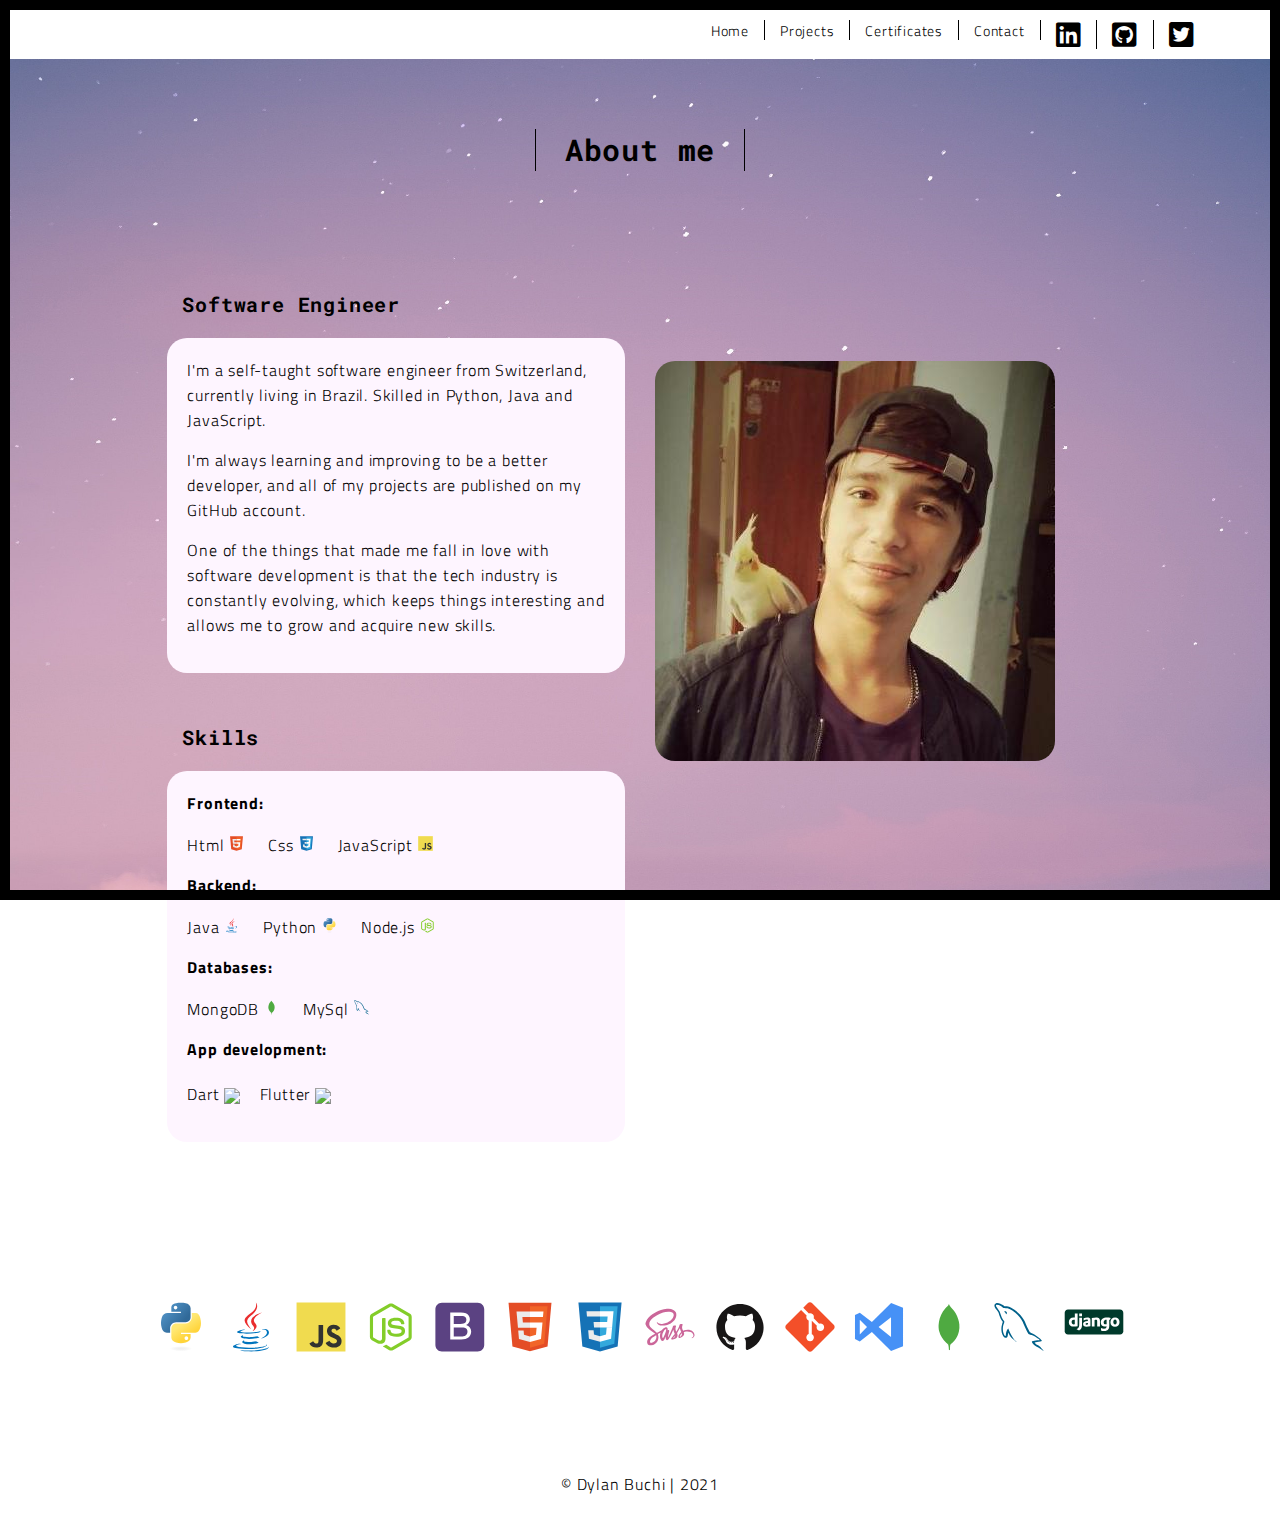
==== commit 9983b277: "add twitter icon" ====
--- a/templates/about.html
+++ b/templates/about.html
@@ -69,7 +69,7 @@
                 <a href="./index.html" title="">Home</a>
               </li>
               <li>
-                <a href="./works.html" title="">Projects</a>
+                <a href="./projects.html" title="">Projects</a>
               </li>
               <li>
                 <a href="./certification.html" title="">Certificates</a>
@@ -95,6 +95,16 @@
                   class="ic-g"
                 >
                   <i class="fab fa-github-square fa-2x"></i>
+                </a>
+              </li>
+              <li>
+                <a
+                  href="https://twitter.com/dylanbuchi"
+                  target="_blank"
+                  title=""
+                  class="ic-tw"
+                >
+                  <i class="fab fa-twitter-square fa-2x"></i>
                 </a>
               </li>
             </ul>
--- a/static/style.css
+++ b/static/style.css
@@ -12,140 +12,144 @@
     10px;
 } */
 svg.svg-icons-p {
-    display: inline-block;
-    max-width: fit-content;
-    height: 35px;
-    padding-top: 20px;
+  display: inline-block;
+  max-width: fit-content;
+  height: 35px;
+  padding-top: 20px;
 }
 
 img.dart:hover,
 svg.svg-icons-p:hover {
-    filter: invert(0) sepia(0) saturate(1) hue-rotate(0deg) brightness(1.2);
+  filter: invert(0) sepia(0) saturate(1) hue-rotate(0deg) brightness(1.2);
 }
 
 .python:hover,
 .vscode:hover,
 svg.icon-fill:hover {
-    filter: invert(0) sepia(0) saturate(2.2) hue-rotate(0deg) brightness(1.2);
+  filter: invert(0) sepia(0) saturate(2.2) hue-rotate(0deg) brightness(1.2);
 }
 .about-image {
-    padding-top: 10px;
+  padding-top: 10px;
 }
 .hov {
-    padding-left: 15px;
+  padding-left: 15px;
 }
 .about-cont {
-    background-color: rgb(254, 245, 255);
-    border-radius: 20px;
-    padding: 20px;
-    margin-bottom: 50px;
+  background-color: rgb(254, 245, 255);
+  border-radius: 20px;
+  padding: 20px;
+  margin-bottom: 50px;
 }
 .footer-hov:hover {
-    color: rgb(254, 245, 255);
+  color: rgb(254, 245, 255);
 }
 
 /* icons resizes */
 @media (max-width: 1000px) {
-    .svg-div {
-        padding-left: 20px;
-        width: 55%;
-    }
+  .svg-div {
+    padding-left: 20px;
+    width: 55%;
+  }
 }
 
 @media (max-width: 541px) {
-    .svg-div {
-        width: 110%;
-        padding-left: 20px;
-    }
+  .svg-div {
+    width: 110%;
+    padding-left: 20px;
+  }
 }
 @media (max-width: 361px) {
-    .svg-div {
-        width: 100%;
-    }
+  .svg-div {
+    width: 100%;
+  }
 }
 @media (max-width: 376px) {
-    .svg-div {
-        width: 100%;
-        padding-left: 20px;
-    }
+  .svg-div {
+    width: 100%;
+    padding-left: 20px;
+  }
 }
 @media (max-width: 321px) {
-    .svg-div {
-        width: 100%;
-        padding-left: 10px;
-    }
+  .svg-div {
+    width: 100%;
+    padding-left: 10px;
+  }
 }
 
 .svg-div {
-    padding-top: 15px;
-    position: relative;
-    min-height: 1px;
-}
-
-/* works script js active projects colors */
+  padding-top: 15px;
+  position: relative;
+  min-height: 1px;
+}
+
+/* projects script js active projects colors */
 .active-j {
-    color: rgb(151, 11, 11);
-    transition: all 0.5s ease;
+  color: rgb(151, 11, 11);
+  transition: all 0.5s ease;
 }
 
 .active-p {
-    color: rgb(0, 99, 0);
-    transition: all 0.5s ease;
+  color: rgb(0, 99, 0);
+  transition: all 0.5s ease;
 }
 
 .active-d {
-    color: rgb(0, 44, 126);
-    transition: all 0.5s ease;
+  color: rgb(0, 44, 126);
+  transition: all 0.5s ease;
 }
 
 .active-js {
-    color: goldenrod;
-    transition: all 0.5s ease;
+  color: goldenrod;
+  transition: all 0.5s ease;
 }
 /* projects hover colors */
 .hjs:hover {
-    color: gold;
+  color: gold;
 }
 .hjava:hover {
-    color: red;
+  color: red;
 }
 .hjava :after {
-    color: red;
+  color: red;
 }
 
 .hpy:hover {
-    color: rgb(0, 197, 0);
+  color: rgb(0, 197, 0);
 }
 
 .hdart:hover {
-    color: rgb(0, 89, 255);
+  color: rgb(0, 89, 255);
 }
 
 a img.img-responsive-p:hover {
-    position: relative;
-    border-radius: 100%;
+  position: relative;
+  border-radius: 100%;
 }
 .hov:hover,
 h1.h2:hover {
-    color: rgb(254, 245, 255);
+  color: rgb(254, 245, 255);
 }
 title :hover {
-    color: #0077b5;
+  color: #0077b5;
 }
 .svg-icon {
-    font-size: 85px;
-    padding-bottom: 60px;
+  font-size: 85px;
+  padding-bottom: 60px;
 }
 
 .ic :hover {
-    color: #0077b5;
+  color: #0077b5;
 }
 .ic-g :hover {
-    color: #5c0091;
+  color: #5c0091;
+}
+
+.ic-tw :hover {
+  color: #1da1f2;
 }
 
 .ic-gc :hover {
-    color: white;
+  color: white;
 }
 
 /* .m {
@@ -166,7 +170,7 @@
 } */
 
 .vscode {
-    fill: #4691f6;
+  fill: #4691f6;
 }
 
 /* .dev-icons {
@@ -174,34 +178,34 @@
 } */
 
 svg {
-    display: inline-block;
-    max-width: fit-content;
-    height: 70px;
-    padding-top: 20px;
+  display: inline-block;
+  max-width: fit-content;
+  height: 70px;
+  padding-top: 20px;
 }
 html {
-    font-family: sans-serif;
-    -ms-text-size-adjust: 100%;
-    -webkit-text-size-adjust: 100%;
+  font-family: sans-serif;
+  -ms-text-size-adjust: 100%;
+  -webkit-text-size-adjust: 100%;
 }
 /* background-image: url('/static/assets/images/space.jpg')" */
 
 body.minimal {
-    background: url("/static/assets/images/space.jpg") no-repeat center center
-        fixed;
-    -moz-background-size: cover;
-    -webkit-background-size: cover;
-    -o-background-size: cover;
-    background-size: cover;
-    margin: 0;
+  background: url('/static/assets/images/space.jpg') no-repeat center center
+    fixed;
+  -moz-background-size: cover;
+  -webkit-background-size: cover;
+  -o-background-size: cover;
+  background-size: cover;
+  margin: 0;
 }
 body {
-    background: url("assets/images/bg-2.jpg") no-repeat center center fixed;
-    -moz-background-size: cover;
-    -webkit-background-size: cover;
-    -o-background-size: cover;
-    background-size: cover;
-    margin: 0;
+  background: url('assets/images/bg-2.jpg') no-repeat center center fixed;
+  -moz-background-size: cover;
+  -webkit-background-size: cover;
+  -o-background-size: cover;
+  background-size: cover;
+  margin: 0;
 }
 
 article,
@@ -217,106 +221,106 @@
 nav,
 section,
 summary {
-    display: block;
+  display: block;
 }
 
 audio,
 canvas,
 progress,
 video {
-    display: inline-block;
-    vertical-align: baseline;
+  display: inline-block;
+  vertical-align: baseline;
 }
 
 audio:not([controls]) {
-    display: none;
-    height: 0;
+  display: none;
+  height: 0;
 }
 
 [hidden],
 template {
-    display: none;
+  display: none;
 }
 
 a {
-    background-color: transparent;
+  background-color: transparent;
 }
 
 a:active,
 a:hover {
-    outline: 0;
+  outline: 0;
 }
 
 abbr[title] {
-    border-bottom: 1px dotted;
+  border-bottom: 1px dotted;
 }
 
 b,
 strong {
-    font-weight: 700;
+  font-weight: 700;
 }
 
 dfn {
-    font-style: italic;
+  font-style: italic;
 }
 
 h1 {
-    font-size: 2em;
-    margin: 0.67em 0;
+  font-size: 2em;
+  margin: 0.67em 0;
 }
 
 mark {
-    background: #ff0;
-    color: #000;
+  background: #ff0;
+  color: #000;
 }
 
 small {
-    font-size: 80%;
+  font-size: 80%;
 }
 
 sub,
 sup {
-    font-size: 75%;
-    line-height: 0;
-    position: relative;
-    vertical-align: baseline;
+  font-size: 75%;
+  line-height: 0;
+  position: relative;
+  vertical-align: baseline;
 }
 
 sup {
-    top: -0.5em;
+  top: -0.5em;
 }
 
 sub {
-    bottom: -0.25em;
+  bottom: -0.25em;
 }
 
 img {
-    border: 0;
+  border: 0;
 }
 
 svg:not(:root) {
-    overflow: hidden;
+  overflow: hidden;
 }
 
 figure {
-    margin: 1em 40px;
+  margin: 1em 40px;
 }
 
 hr {
-    box-sizing: content-box;
-    height: 0;
+  box-sizing: content-box;
+  height: 0;
 }
 
 pre {
-    overflow: auto;
+  overflow: auto;
 }
 
 code,
 kbd,
 pre,
 samp {
-    font-family: monospace, monospace;
-    font-size: 1em;
+  font-family: monospace, monospace;
+  font-size: 1em;
 }
 
 button,
@@ -324,229 +328,229 @@
 optgroup,
 select,
 textarea {
-    color: inherit;
-    font: inherit;
-    margin: 0;
+  color: inherit;
+  font: inherit;
+  margin: 0;
 }
 
 button {
-    overflow: visible;
+  overflow: visible;
 }
 
 button,
 select {
-    text-transform: none;
+  text-transform: none;
 }
 
 button,
-html input[type="button"],
-input[type="reset"],
-input[type="submit"] {
-    -webkit-appearance: button;
-    cursor: pointer;
+html input[type='button'],
+input[type='reset'],
+input[type='submit'] {
+  -webkit-appearance: button;
+  cursor: pointer;
 }
 
 button[disabled],
 html input[disabled] {
-    cursor: default;
+  cursor: default;
 }
 
 button::-moz-focus-inner,
 input::-moz-focus-inner {
-    border: 0;
-    padding: 0;
+  border: 0;
+  padding: 0;
 }
 
 input {
-    line-height: normal;
-}
-
-input[type="checkbox"],
-input[type="radio"] {
-    box-sizing: border-box;
-    padding: 0;
-}
-
-input[type="number"]::-webkit-inner-spin-button,
-input[type="number"]::-webkit-outer-spin-button {
-    height: auto;
-}
-
-input[type="search"] {
-    -webkit-appearance: textfield;
-    box-sizing: content-box;
-}
-
-input[type="search"]::-webkit-search-cancel-button,
-input[type="search"]::-webkit-search-decoration {
-    -webkit-appearance: none;
+  line-height: normal;
+}
+
+input[type='checkbox'],
+input[type='radio'] {
+  box-sizing: border-box;
+  padding: 0;
+}
+
+input[type='number']::-webkit-inner-spin-button,
+input[type='number']::-webkit-outer-spin-button {
+  height: auto;
+}
+
+input[type='search'] {
+  -webkit-appearance: textfield;
+  box-sizing: content-box;
+}
+
+input[type='search']::-webkit-search-cancel-button,
+input[type='search']::-webkit-search-decoration {
+  -webkit-appearance: none;
 }
 
 fieldset {
-    border: 1px solid silver;
-    margin: 0 2px;
-    padding: 0.35em 0.625em 0.75em;
+  border: 1px solid silver;
+  margin: 0 2px;
+  padding: 0.35em 0.625em 0.75em;
 }
 
 textarea {
-    overflow: auto;
+  overflow: auto;
 }
 
 optgroup {
-    font-weight: 700;
+  font-weight: 700;
 }
 
 table {
-    border-collapse: collapse;
-    border-spacing: 0;
+  border-collapse: collapse;
+  border-spacing: 0;
 }
 
 td,
 th {
-    padding: 0;
+  padding: 0;
 }
 
 /*! Source: https://github.com/h5bp/html5-boilerplate/blob/master/src/css/main.css */
 @media print {
-    *,
-    :after,
-    :before {
-        background: transparent !important;
-        color: #000 !important;
-        box-shadow: none !important;
-        text-shadow: none !important;
-    }
-
-    a,
-    a:visited {
-        text-decoration: underline;
-    }
-
-    a[href]:after {
-        content: " (" attr(href) ")";
-    }
-
-    abbr[title]:after {
-        content: " (" attr(title) ")";
-    }
-
-    a[href^="#"]:after,
-    a[href^="javascript:"]:after {
-        content: "";
-    }
-
-    blockquote,
-    pre {
-        border: 1px solid #999;
-        page-break-inside: avoid;
-    }
-
-    thead {
-        display: table-header-group;
-    }
-
-    img,
-    tr {
-        page-break-inside: avoid;
-    }
-
-    img {
-        max-width: 100% !important;
-    }
-
-    h2,
-    h3,
-    p {
-        orphans: 3;
-        widows: 3;
-    }
-
-    h2,
-    h3 {
-        page-break-after: avoid;
-    }
-
-    .navbar {
-        display: none;
-    }
-
-    .btn > .caret,
-    .dropup > .btn > .caret {
-        border-top-color: #000 !important;
-    }
-
-    .label {
-        border: 1px solid #000;
-    }
-
-    .table {
-        border-collapse: collapse !important;
-    }
-
-    .table td,
-    .table th {
-        background-color: #fff !important;
-    }
-
-    .table-bordered td,
-    .table-bordered th {
-        border: 1px solid #ddd !important;
-    }
+  *,
+  :after,
+  :before {
+    background: transparent !important;
+    color: #000 !important;
+    box-shadow: none !important;
+    text-shadow: none !important;
+  }
+
+  a,
+  a:visited {
+    text-decoration: underline;
+  }
+
+  a[href]:after {
+    content: ' (' attr(href) ')';
+  }
+
+  abbr[title]:after {
+    content: ' (' attr(title) ')';
+  }
+
+  a[href^='#']:after,
+  a[href^='javascript:']:after {
+    content: '';
+  }
+
+  blockquote,
+  pre {
+    border: 1px solid #999;
+    page-break-inside: avoid;
+  }
+
+  thead {
+    display: table-header-group;
+  }
+
+  img,
+  tr {
+    page-break-inside: avoid;
+  }
+
+  img {
+    max-width: 100% !important;
+  }
+
+  h2,
+  h3,
+  p {
+    orphans: 3;
+    widows: 3;
+  }
+
+  h2,
+  h3 {
+    page-break-after: avoid;
+  }
+
+  .navbar {
+    display: none;
+  }
+
+  .btn > .caret,
+  .dropup > .btn > .caret {
+    border-top-color: #000 !important;
+  }
+
+  .label {
+    border: 1px solid #000;
+  }
+
+  .table {
+    border-collapse: collapse !important;
+  }
+
+  .table td,
+  .table th {
+    background-color: #fff !important;
+  }
+
+  .table-bordered td,
+  .table-bordered th {
+    border: 1px solid #ddd !important;
+  }
 }
 
 *,
 :after,
 :before {
-    -webkit-box-sizing: border-box;
-    -moz-box-sizing: border-box;
-    box-sizing: border-box;
+  -webkit-box-sizing: border-box;
+  -moz-box-sizing: border-box;
+  box-sizing: border-box;
 }
 
 html {
-    font-size: 10px;
-    -webkit-tap-highlight-color: transparent;
+  font-size: 10px;
+  -webkit-tap-highlight-color: transparent;
 }
 
 body {
-    font-family: "Titillium Web", Arial, sans-serif;
-    font-size: 16px;
-    line-height: 1.5;
-    color: #000;
-    background-color: #fff;
+  font-family: 'Titillium Web', Arial, sans-serif;
+  font-size: 16px;
+  line-height: 1.5;
+  color: #000;
+  background-color: #fff;
 }
 
 button,
 input,
 select,
 textarea {
-    font-family: inherit;
-    font-size: inherit;
-    line-height: inherit;
+  font-family: inherit;
+  font-size: inherit;
+  line-height: inherit;
 }
 
 a {
-    color: #001aff;
-    text-decoration: none;
+  color: #001aff;
+  text-decoration: none;
 }
 
 a:focus,
 a:hover {
-    color: #0012b3;
-    text-decoration: underline;
+  color: #0012b3;
+  text-decoration: underline;
 }
 
 a:focus {
-    outline: 5px auto -webkit-focus-ring-color;
-    outline-offset: -2px;
+  outline: 5px auto -webkit-focus-ring-color;
+  outline-offset: -2px;
 }
 
 figure {
-    margin: 0;
+  margin: 0;
 }
 
 img,
 .about-image {
-    vertical-align: middle;
+  vertical-align: middle;
 }
 
 /* .img-responsive {
@@ -556,84 +560,84 @@
 } */
 
 .img-responsive {
-    display: block;
-    max-width: 100%;
-    height: auto;
-    border-radius: 20px;
+  display: block;
+  max-width: 100%;
+  height: auto;
+  border-radius: 20px;
 }
 .img-responsive-p {
-    display: block;
-    max-width: 100%;
-    height: auto;
-    border-radius: 20px;
+  display: block;
+  max-width: 100%;
+  height: auto;
+  border-radius: 20px;
 }
 .python_h2 {
-    margin-left: 40px;
+  margin-left: 40px;
 }
 .python_h2:hover {
-    color: rgb(254, 245, 255);
+  color: rgb(254, 245, 255);
 }
 
 .about-image {
-    display: block;
-    max-width: 100;
-    height: auto;
-    margin-top: 80px;
-    border-radius: 20px;
+  display: block;
+  max-width: 100;
+  height: auto;
+  margin-top: 80px;
+  border-radius: 20px;
 }
 
 .img-rounded {
-    border-radius: 0;
+  border-radius: 0;
 }
 
 .img-thumbnail {
-    padding: 4px;
-    line-height: 1.78;
-    background-color: #fff;
-    border: 1px solid #ddd;
-    border-radius: 0;
-    -webkit-transition: all 0.2s ease-in-out;
-    -o-transition: all 0.2s ease-in-out;
-    transition: all 0.2s ease-in-out;
-    display: inline-block;
-    max-width: 100%;
-    height: auto;
+  padding: 4px;
+  line-height: 1.78;
+  background-color: #fff;
+  border: 1px solid #ddd;
+  border-radius: 0;
+  -webkit-transition: all 0.2s ease-in-out;
+  -o-transition: all 0.2s ease-in-out;
+  transition: all 0.2s ease-in-out;
+  display: inline-block;
+  max-width: 100%;
+  height: auto;
 }
 
 .img-circle {
-    border-radius: 50%;
+  border-radius: 50%;
 }
 
 hr {
-    margin-top: 19px;
-    margin-bottom: 19px;
-    border: 0;
-    border-top: 1px solid #eee;
+  margin-top: 19px;
+  margin-bottom: 19px;
+  border: 0;
+  border-top: 1px solid #eee;
 }
 
 .sr-only {
-    position: absolute;
-    width: 1px;
-    height: 1px;
-    margin: -1px;
-    padding: 0;
-    overflow: hidden;
-    clip: rect(0, 0, 0, 0);
-    border: 0;
+  position: absolute;
+  width: 1px;
+  height: 1px;
+  margin: -1px;
+  padding: 0;
+  overflow: hidden;
+  clip: rect(0, 0, 0, 0);
+  border: 0;
 }
 
 .sr-only-focusable:active,
 .sr-only-focusable:focus {
-    position: static;
-    width: auto;
-    height: auto;
-    margin: 0;
-    overflow: visible;
-    clip: auto;
-}
-
-[role="button"] {
-    cursor: pointer;
+  position: static;
+  width: auto;
+  height: auto;
+  margin: 0;
+  overflow: visible;
+  clip: auto;
+}
+
+[role='button'] {
+  cursor: pointer;
 }
 
 .h1,
@@ -648,10 +652,10 @@
 h4,
 h5,
 h6 {
-    font-family: Roboto Mono, Helvetica, Arial, sans-serif;
-    font-weight: 700;
-    line-height: 1.4;
-    color: #000;
+  font-family: Roboto Mono, Helvetica, Arial, sans-serif;
+  font-weight: 700;
+  line-height: 1.4;
+  color: #000;
 }
 
 .h1 .small,
@@ -678,9 +682,9 @@
 h5 small,
 h6 .small,
 h6 small {
-    font-weight: 400;
-    line-height: 1;
-    color: #777;
+  font-weight: 400;
+  line-height: 1;
+  color: #777;
 }
 
 .h1,
@@ -689,8 +693,8 @@
 h1,
 h2,
 h3 {
-    margin-top: 19px;
-    margin-bottom: 9.5px;
+  margin-top: 19px;
+  margin-bottom: 9.5px;
 }
 
 .h1 .small,
@@ -705,7 +709,7 @@
 h2 small,
 h3 .small,
 h3 small {
-    font-size: 65%;
+  font-size: 65%;
 }
 
 .h4,
@@ -714,8 +718,8 @@
 h4,
 h5,
 h6 {
-    margin-top: 9.5px;
-    margin-bottom: 9.5px;
+  margin-top: 9.5px;
+  margin-bottom: 9.5px;
 }
 
 .h4 .small,
@@ -730,318 +734,318 @@
 h5 small,
 h6 .small,
 h6 small {
-    font-size: 75%;
+  font-size: 75%;
 }
 
 .h1,
 h1 {
-    font-size: 70px;
+  font-size: 70px;
 }
 
 .h2,
 h2 {
-    font-size: 30px;
+  font-size: 30px;
 }
 
 .h3,
 h3 {
-    font-size: 20px;
+  font-size: 20px;
 }
 
 .h4,
 .h5,
 h4,
 h5 {
-    font-size: 11px;
+  font-size: 11px;
 }
 
 .h6,
 h6 {
-    font-size: 10px;
+  font-size: 10px;
 }
 
 p {
-    margin: 0 0 9.5px;
+  margin: 0 0 9.5px;
 }
 
 .lead {
-    margin-bottom: 19px;
-    font-size: 12px;
-    font-weight: 300;
-    line-height: 1.4;
+  margin-bottom: 19px;
+  font-size: 12px;
+  font-weight: 300;
+  line-height: 1.4;
 }
 
 @media (min-width: 768px) {
-    .lead {
-        font-size: 16.5px;
-    }
+  .lead {
+    font-size: 16.5px;
+  }
 }
 
 .small,
 small {
-    font-size: 90%;
+  font-size: 90%;
 }
 
 .mark,
 mark {
-    background-color: #fcf8e3;
-    padding: 0.2em;
+  background-color: #fcf8e3;
+  padding: 0.2em;
 }
 
 .text-left {
-    text-align: left;
+  text-align: left;
 }
 
 .text-right {
-    text-align: right;
+  text-align: right;
 }
 
 .text-center {
-    text-align: center;
+  text-align: center;
 }
 
 .text-justify {
-    text-align: justify;
+  text-align: justify;
 }
 
 .text-nowrap {
-    white-space: nowrap;
+  white-space: nowrap;
 }
 
 .text-lowercase {
-    text-transform: lowercase;
+  text-transform: lowercase;
 }
 
 .initialism,
 .text-uppercase {
-    text-transform: uppercase;
+  text-transform: uppercase;
 }
 
 .text-capitalize {
-    text-transform: capitalize;
+  text-transform: capitalize;
 }
 
 .text-muted {
-    color: #777;
+  color: #777;
 }
 
 .text-primary {
-    color: #001aff;
+  color: #001aff;
 }
 
 a.text-primary:focus,
 a.text-primary:hover {
-    color: #0015cc;
+  color: #0015cc;
 }
 
 .text-success {
-    color: #fff;
+  color: #fff;
 }
 
 a.text-success:focus,
 a.text-success:hover {
-    color: #e6e6e6;
+  color: #e6e6e6;
 }
 
 .text-info {
-    color: #31708f;
+  color: #31708f;
 }
 
 a.text-info:focus,
 a.text-info:hover {
-    color: #245269;
+  color: #245269;
 }
 
 .text-warning {
-    color: #8a6d3b;
+  color: #8a6d3b;
 }
 
 a.text-warning:focus,
 a.text-warning:hover {
-    color: #66512c;
+  color: #66512c;
 }
 
 .text-danger {
-    color: #fff;
+  color: #fff;
 }
 
 a.text-danger:focus,
 a.text-danger:hover {
-    color: #e6e6e6;
+  color: #e6e6e6;
 }
 
 .bg-primary {
-    color: #fff;
-    background-color: #001aff;
+  color: #fff;
+  background-color: #001aff;
 }
 
 a.bg-primary:focus,
 a.bg-primary:hover {
-    background-color: #0015cc;
+  background-color: #0015cc;
 }
 
 .bg-success,
 a.bg-success:focus,
 a.bg-success:hover {
-    background-color: #000;
+  background-color: #000;
 }
 
 .bg-info {
-    background-color: #d9edf7;
+  background-color: #d9edf7;
 }
 
 a.bg-info:focus,
 a.bg-info:hover {
-    background-color: #afd9ee;
+  background-color: #afd9ee;
 }
 
 .bg-warning {
-    background-color: #fcf8e3;
+  background-color: #fcf8e3;
 }
 
 a.bg-warning:focus,
 a.bg-warning:hover {
-    background-color: #f7ecb5;
+  background-color: #f7ecb5;
 }
 
 .bg-danger {
-    background-color: red;
+  background-color: red;
 }
 
 a.bg-danger:focus,
 a.bg-danger:hover {
-    background-color: #c00;
+  background-color: #c00;
 }
 
 .page-header {
-    padding-bottom: 8.5px;
-    margin: 38px 0 19px;
-    border-bottom: 1px solid #eee;
+  padding-bottom: 8.5px;
+  margin: 38px 0 19px;
+  border-bottom: 1px solid #eee;
 }
 
 ol,
 ul {
-    margin-top: 0;
-    margin-bottom: 9.5px;
+  margin-top: 0;
+  margin-bottom: 9.5px;
 }
 
 ol ol,
 ol ul,
 ul ol,
 ul ul {
-    margin-bottom: 0;
+  margin-bottom: 0;
 }
 
 .certificate {
-    width: 1px;
-    height: 1px;
+  width: 1px;
+  height: 1px;
 }
 
 .list-inline,
 .list-unstyled {
-    padding-left: 0;
-    list-style: none;
+  padding-left: 0;
+  list-style: none;
 }
 
 .list-inline {
-    margin-left: -5px;
+  margin-left: -5px;
 }
 
 .list-inline > li {
-    display: inline-block;
-    padding-left: 5px;
-    padding-right: 5px;
+  display: inline-block;
+  padding-left: 5px;
+  padding-right: 5px;
 }
 
 dl {
-    margin-top: 0;
-    margin-bottom: 19px;
+  margin-top: 0;
+  margin-bottom: 19px;
 }
 
 dd,
 dt {
-    line-height: 1.78;
+  line-height: 1.78;
 }
 
 dt {
-    font-weight: 700;
+  font-weight: 700;
 }
 
 dd {
-    margin-left: 0;
+  margin-left: 0;
 }
 
 .dl-horizontal dd:after,
 .dl-horizontal dd:before {
-    content: " ";
-    display: table;
+  content: ' ';
+  display: table;
 }
 
 .dl-horizontal dd:after {
-    clear: both;
+  clear: both;
 }
 
 @media (min-width: 768px) {
-    .dl-horizontal dt {
-        float: left;
-        width: 160px;
-        clear: left;
-        text-align: right;
-        overflow: hidden;
-        text-overflow: ellipsis;
-        white-space: nowrap;
-    }
-
-    .dl-horizontal dd {
-        margin-left: 180px;
-    }
+  .dl-horizontal dt {
+    float: left;
+    width: 160px;
+    clear: left;
+    text-align: right;
+    overflow: hidden;
+    text-overflow: ellipsis;
+    white-space: nowrap;
+  }
+
+  .dl-horizontal dd {
+    margin-left: 180px;
+  }
 }
 
 abbr[data-original-title],
 abbr[title] {
-    cursor: help;
-    border-bottom: 1px dotted #777;
+  cursor: help;
+  border-bottom: 1px dotted #777;
 }
 
 .initialism {
-    font-size: 90%;
+  font-size: 90%;
 }
 
 blockquote {
-    padding: 9.5px 19px;
-    margin: 0 0 19px;
-    font-size: 13.75px;
-    border-left: 5px solid #eee;
+  padding: 9.5px 19px;
+  margin: 0 0 19px;
+  font-size: 13.75px;
+  border-left: 5px solid #eee;
 }
 
 blockquote ol:last-child,
 blockquote p:last-child,
 blockquote ul:last-child {
-    margin-bottom: 0;
+  margin-bottom: 0;
 }
 
 blockquote .small,
 blockquote footer,
 blockquote small {
-    display: block;
-    font-size: 80%;
-    line-height: 1.78;
-    color: #777;
+  display: block;
+  font-size: 80%;
+  line-height: 1.78;
+  color: #777;
 }
 
 blockquote .small:before,
 blockquote footer:before,
 blockquote small:before {
-    content: "\2014   \A0";
+  content: '\2014   \A0';
 }
 
 .blockquote-reverse,
 blockquote.pull-right {
-    padding-right: 15px;
-    padding-left: 0;
-    border-right: 5px solid #eee;
-    border-left: 0;
-    text-align: right;
+  padding-right: 15px;
+  padding-left: 0;
+  border-right: 5px solid #eee;
+  border-left: 0;
+  text-align: right;
 }
 
 .blockquote-reverse .small:before,
@@ -1050,7 +1054,7 @@
 blockquote.pull-right .small:before,
 blockquote.pull-right footer:before,
 blockquote.pull-right small:before {
-    content: "";
+  content: '';
 }
 
 .blockquote-reverse .small:after,
@@ -1059,141 +1063,141 @@
 blockquote.pull-right .small:after,
 blockquote.pull-right footer:after,
 blockquote.pull-right small:after {
-    content: "\A0   \2014";
+  content: '\A0   \2014';
 }
 
 address {
-    margin-bottom: 19px;
-    font-style: normal;
-    line-height: 1.78;
+  margin-bottom: 19px;
+  font-style: normal;
+  line-height: 1.78;
 }
 
 code,
 kbd,
 pre,
 samp {
-    font-family: Menlo, Monaco, Consolas, Courier New, monospace;
+  font-family: Menlo, Monaco, Consolas, Courier New, monospace;
 }
 
 code {
-    color: #c7254e;
-    background-color: #f9f2f4;
+  color: #c7254e;
+  background-color: #f9f2f4;
 }
 
 code,
 kbd {
-    padding: 2px 4px;
-    font-size: 90%;
-    border-radius: 0;
+  padding: 2px 4px;
+  font-size: 90%;
+  border-radius: 0;
 }
 
 kbd {
-    color: #fff;
-    background-color: #333;
-    box-shadow: inset 0 -1px 0 rgba(0, 0, 0, 0.25);
+  color: #fff;
+  background-color: #333;
+  box-shadow: inset 0 -1px 0 rgba(0, 0, 0, 0.25);
 }
 
 kbd kbd {
-    padding: 0;
-    font-size: 100%;
-    font-weight: 700;
-    box-shadow: none;
+  padding: 0;
+  font-size: 100%;
+  font-weight: 700;
+  box-shadow: none;
 }
 
 pre {
-    display: block;
-    padding: 9px;
-    margin: 0 0 9.5px;
-    font-size: 10px;
-    line-height: 1.78;
-    word-break: break-all;
-    word-wrap: break-word;
-    color: #333;
-    background-color: #f5f5f5;
-    border: 1px solid #ccc;
-    border-radius: 0;
+  display: block;
+  padding: 9px;
+  margin: 0 0 9.5px;
+  font-size: 10px;
+  line-height: 1.78;
+  word-break: break-all;
+  word-wrap: break-word;
+  color: #333;
+  background-color: #f5f5f5;
+  border: 1px solid #ccc;
+  border-radius: 0;
 }
 
 pre code {
-    padding: 0;
-    font-size: inherit;
-    color: inherit;
-    white-space: pre-wrap;
-    background-color: transparent;
-    border-radius: 0;
+  padding: 0;
+  font-size: inherit;
+  color: inherit;
+  white-space: pre-wrap;
+  background-color: transparent;
+  border-radius: 0;
 }
 
 .pre-scrollable {
-    max-height: 340px;
-    overflow-y: scroll;
+  max-height: 340px;
+  overflow-y: scroll;
 }
 
 .container {
-    margin-right: auto;
-    margin-left: auto;
-    padding-left: 15px;
-    padding-right: 15px;
+  margin-right: auto;
+  margin-left: auto;
+  padding-left: 15px;
+  padding-right: 15px;
 }
 
 .container:after,
 .container:before {
-    content: " ";
-    display: table;
+  content: ' ';
+  display: table;
 }
 
 .container:after {
-    clear: both;
+  clear: both;
 }
 
 @media (min-width: 768px) {
-    .container {
-        width: 750px;
-    }
+  .container {
+    width: 750px;
+  }
 }
 
 @media (min-width: 992px) {
-    .container {
-        width: 970px;
-    }
+  .container {
+    width: 970px;
+  }
 }
 
 @media (min-width: 1200px) {
-    .container {
-        width: 1170px;
-    }
+  .container {
+    width: 1170px;
+  }
 }
 
 .container-fluid {
-    margin-right: auto;
-    margin-left: auto;
-    padding-left: 15px;
-    padding-right: 15px;
+  margin-right: auto;
+  margin-left: auto;
+  padding-left: 15px;
+  padding-right: 15px;
 }
 
 .container-fluid:after,
 .container-fluid:before {
-    content: " ";
-    display: table;
+  content: ' ';
+  display: table;
 }
 
 .container-fluid:after {
-    clear: both;
+  clear: both;
 }
 
 .row {
-    padding-top: 20px;
-    margin-left: -15px;
-    margin-right: -15px;
+  padding-top: 20px;
+  margin-left: -15px;
+  margin-right: -15px;
 }
 
 .row:after,
 .row:before {
-    content: " ";
-    display: table;
+  content: ' ';
+  display: table;
 }
 
 .row:after {
-    clear: both;
+  clear: both;
 }
 
 .col-lg-1,
@@ -1244,18 +1248,18 @@
 .col-xs-10,
 .col-xs-11,
 .col-xs-12 {
-    position: relative;
-    min-height: 1px;
-    padding-left: 15px;
-    padding-right: 15px;
+  position: relative;
+  min-height: 1px;
+  padding-left: 15px;
+  padding-right: 15px;
 }
 .col-certf {
-    position: relative;
-    min-height: 1px;
-    padding-top: 0px;
-    padding-left: 15px;
-    padding-right: 15px;
-    padding-bottom: 30px;
+  position: relative;
+  min-height: 1px;
+  padding-top: 0px;
+  padding-left: 15px;
+  padding-right: 15px;
+  padding-bottom: 30px;
 }
 .col-xs-1,
 .col-xs-2,
@@ -1269,899 +1273,899 @@
 .col-xs-10,
 .col-xs-11,
 .col-xs-12 {
-    float: left;
+  float: left;
 }
 
 .col-xs-1 {
-    width: 8.33333%;
+  width: 8.33333%;
 }
 
 .col-xs-2 {
-    width: 16.66667%;
+  width: 16.66667%;
 }
 
 .col-xs-3 {
-    width: 25%;
+  width: 25%;
 }
 
 .col-xs-4 {
-    width: 33.33333%;
+  width: 33.33333%;
 }
 
 .col-xs-5 {
-    width: 41.66667%;
+  width: 41.66667%;
 }
 
 .col-xs-6 {
-    width: 50%;
+  width: 50%;
 }
 
 .col-xs-7 {
-    width: 58.33333%;
+  width: 58.33333%;
 }
 
 .col-xs-8 {
-    width: 66.66667%;
+  width: 66.66667%;
 }
 
 .col-xs-9 {
-    width: 75%;
+  width: 75%;
 }
 
 .col-xs-10 {
-    width: 83.33333%;
+  width: 83.33333%;
 }
 
 .col-xs-11 {
-    width: 91.66667%;
+  width: 91.66667%;
 }
 
 .col-xs-12 {
-    width: 100%;
+  width: 100%;
 }
 
 .col-xs-pull-0 {
-    right: auto;
+  right: auto;
 }
 
 .col-xs-pull-1 {
-    right: 8.33333%;
+  right: 8.33333%;
 }
 
 .col-xs-pull-2 {
-    right: 16.66667%;
+  right: 16.66667%;
 }
 
 .col-xs-pull-3 {
-    right: 25%;
+  right: 25%;
 }
 
 .col-xs-pull-4 {
-    right: 33.33333%;
+  right: 33.33333%;
 }
 
 .col-xs-pull-5 {
-    right: 41.66667%;
+  right: 41.66667%;
 }
 
 .col-xs-pull-6 {
-    right: 50%;
+  right: 50%;
 }
 
 .col-xs-pull-7 {
-    right: 58.33333%;
+  right: 58.33333%;
 }
 
 .col-xs-pull-8 {
-    right: 66.66667%;
+  right: 66.66667%;
 }
 
 .col-xs-pull-9 {
-    right: 75%;
+  right: 75%;
 }
 
 .col-xs-pull-10 {
-    right: 83.33333%;
+  right: 83.33333%;
 }
 
 .col-xs-pull-11 {
-    right: 91.66667%;
+  right: 91.66667%;
 }
 
 .col-xs-pull-12 {
-    right: 100%;
+  right: 100%;
 }
 
 .col-xs-push-0 {
-    left: auto;
+  left: auto;
 }
 
 .col-xs-push-1 {
-    left: 8.33333%;
+  left: 8.33333%;
 }
 
 .col-xs-push-2 {
-    left: 16.66667%;
+  left: 16.66667%;
 }
 
 .col-xs-push-3 {
-    left: 25%;
+  left: 25%;
 }
 
 .col-xs-push-4 {
-    left: 33.33333%;
+  left: 33.33333%;
 }
 
 .col-xs-push-5 {
-    left: 41.66667%;
+  left: 41.66667%;
 }
 
 .col-xs-push-6 {
-    left: 50%;
+  left: 50%;
 }
 
 .col-xs-push-7 {
-    left: 58.33333%;
+  left: 58.33333%;
 }
 
 .col-xs-push-8 {
-    left: 66.66667%;
+  left: 66.66667%;
 }
 
 .col-xs-push-9 {
-    left: 75%;
+  left: 75%;
 }
 
 .col-xs-push-10 {
-    left: 83.33333%;
+  left: 83.33333%;
 }
 
 .col-xs-push-11 {
-    left: 91.66667%;
+  left: 91.66667%;
 }
 
 .col-xs-push-12 {
-    left: 100%;
+  left: 100%;
 }
 
 .col-xs-offset-0 {
-    margin-left: 0;
+  margin-left: 0;
 }
 
 .col-xs-offset-1 {
-    margin-left: 8.33333%;
+  margin-left: 8.33333%;
 }
 
 .col-xs-offset-2 {
-    margin-left: 16.66667%;
+  margin-left: 16.66667%;
 }
 
 .col-xs-offset-3 {
-    margin-left: 25%;
+  margin-left: 25%;
 }
 
 .col-xs-offset-4 {
-    margin-left: 33.33333%;
+  margin-left: 33.33333%;
 }
 
 .col-xs-offset-5 {
-    margin-left: 41.66667%;
+  margin-left: 41.66667%;
 }
 
 .col-xs-offset-6 {
-    margin-left: 50%;
+  margin-left: 50%;
 }
 
 .col-xs-offset-7 {
-    margin-left: 58.33333%;
+  margin-left: 58.33333%;
 }
 
 .col-xs-offset-8 {
-    margin-left: 66.66667%;
+  margin-left: 66.66667%;
 }
 
 .col-xs-offset-9 {
-    margin-left: 75%;
+  margin-left: 75%;
 }
 
 .col-xs-offset-10 {
-    margin-left: 83.33333%;
+  margin-left: 83.33333%;
 }
 
 .col-xs-offset-11 {
-    margin-left: 91.66667%;
+  margin-left: 91.66667%;
 }
 
 .col-xs-offset-12 {
-    margin-left: 100%;
+  margin-left: 100%;
 }
 
 /* min-width: 768px */
 @media (min-width: 768px) {
-    .col-sm-1,
-    .col-sm-2,
-    .col-sm-3,
-    .col-sm-4,
-    .col-certf,
-    .col-sm-5,
-    .col-sm-6,
-    .col-sm-7,
-    .col-sm-8,
-    .col-sm-9,
-    .col-sm-10,
-    .col-sm-11,
-    .col-sm-12 {
-        float: left;
-    }
-
-    .col-sm-1 {
-        width: 8.33333%;
-    }
-
-    .col-sm-2 {
-        width: 16.66667%;
-    }
-
-    .col-sm-3 {
-        width: 25%;
-    }
-
-    .col-sm-4 {
-        width: 33%;
-    }
-    .col-certf {
-        width: 33.33333%;
-    }
-    .col-sm-5 {
-        width: 41.66667%;
-    }
-
-    .col-sm-6 {
-        width: 50%;
-    }
-
-    .col-sm-7 {
-        width: 58.33333%;
-    }
-
-    .col-sm-8 {
-        width: 66.66667%;
-    }
-
-    .col-sm-9 {
-        width: 75%;
-    }
-
-    .col-sm-10 {
-        width: 83.33333%;
-    }
-
-    .col-sm-11 {
-        width: 91.66667%;
-    }
-
-    .col-sm-12 {
-        width: 100%;
-    }
-
-    .col-sm-pull-0 {
-        right: auto;
-    }
-
-    .col-sm-pull-1 {
-        right: 8.33333%;
-    }
-
-    .col-sm-pull-2 {
-        right: 16.66667%;
-    }
-
-    .col-sm-pull-3 {
-        right: 25%;
-    }
-
-    .col-sm-pull-4 {
-        right: 33.33333%;
-    }
-
-    .col-sm-pull-5 {
-        right: 41.66667%;
-    }
-
-    .col-sm-pull-6 {
-        right: 50%;
-    }
-
-    .col-sm-pull-7 {
-        right: 58.33333%;
-    }
-
-    .col-sm-pull-8 {
-        right: 66.66667%;
-    }
-
-    .col-sm-pull-9 {
-        right: 75%;
-    }
-
-    .col-sm-pull-10 {
-        right: 83.33333%;
-    }
-
-    .col-sm-pull-11 {
-        right: 91.66667%;
-    }
-
-    .col-sm-pull-12 {
-        right: 100%;
-    }
-
-    .col-sm-push-0 {
-        left: auto;
-    }
-
-    .col-sm-push-1 {
-        left: 8.33333%;
-    }
-
-    .col-sm-push-2 {
-        left: 16.66667%;
-    }
-
-    .col-sm-push-3 {
-        left: 25%;
-    }
-
-    .col-sm-push-4 {
-        left: 33.33333%;
-    }
-
-    .col-sm-push-5 {
-        left: 41.66667%;
-    }
-
-    .col-sm-push-6 {
-        left: 50%;
-    }
-
-    .col-sm-push-7 {
-        left: 58.33333%;
-    }
-
-    .col-sm-push-8 {
-        left: 66.66667%;
-    }
-
-    .col-sm-push-9 {
-        left: 75%;
-    }
-
-    .col-sm-push-10 {
-        left: 83.33333%;
-    }
-
-    .col-sm-push-11 {
-        left: 91.66667%;
-    }
-
-    .col-sm-push-12 {
-        left: 100%;
-    }
-
-    .col-sm-offset-0 {
-        margin-left: 0;
-    }
-
-    .col-sm-offset-1 {
-        margin-left: 8.33333%;
-    }
-
-    .col-sm-offset-2 {
-        margin-left: 16.66667%;
-    }
-
-    .col-sm-offset-3 {
-        margin-left: 25%;
-    }
-
-    .col-sm-offset-4 {
-        margin-left: 33.33333%;
-    }
-
-    .col-sm-offset-5 {
-        margin-left: 41.66667%;
-    }
-
-    .col-sm-offset-6 {
-        margin-left: 50%;
-    }
-
-    .col-sm-offset-7 {
-        margin-left: 58.33333%;
-    }
-
-    .col-sm-offset-8 {
-        margin-left: 66.66667%;
-    }
-
-    .col-sm-offset-9 {
-        margin-left: 75%;
-    }
-
-    .col-sm-offset-10 {
-        margin-left: 83.33333%;
-    }
-
-    .col-sm-offset-11 {
-        margin-left: 91.66667%;
-    }
-
-    .col-sm-offset-12 {
-        margin-left: 100%;
-    }
+  .col-sm-1,
+  .col-sm-2,
+  .col-sm-3,
+  .col-sm-4,
+  .col-certf,
+  .col-sm-5,
+  .col-sm-6,
+  .col-sm-7,
+  .col-sm-8,
+  .col-sm-9,
+  .col-sm-10,
+  .col-sm-11,
+  .col-sm-12 {
+    float: left;
+  }
+
+  .col-sm-1 {
+    width: 8.33333%;
+  }
+
+  .col-sm-2 {
+    width: 16.66667%;
+  }
+
+  .col-sm-3 {
+    width: 25%;
+  }
+
+  .col-sm-4 {
+    width: 33%;
+  }
+  .col-certf {
+    width: 33.33333%;
+  }
+  .col-sm-5 {
+    width: 41.66667%;
+  }
+
+  .col-sm-6 {
+    width: 50%;
+  }
+
+  .col-sm-7 {
+    width: 58.33333%;
+  }
+
+  .col-sm-8 {
+    width: 66.66667%;
+  }
+
+  .col-sm-9 {
+    width: 75%;
+  }
+
+  .col-sm-10 {
+    width: 83.33333%;
+  }
+
+  .col-sm-11 {
+    width: 91.66667%;
+  }
+
+  .col-sm-12 {
+    width: 100%;
+  }
+
+  .col-sm-pull-0 {
+    right: auto;
+  }
+
+  .col-sm-pull-1 {
+    right: 8.33333%;
+  }
+
+  .col-sm-pull-2 {
+    right: 16.66667%;
+  }
+
+  .col-sm-pull-3 {
+    right: 25%;
+  }
+
+  .col-sm-pull-4 {
+    right: 33.33333%;
+  }
+
+  .col-sm-pull-5 {
+    right: 41.66667%;
+  }
+
+  .col-sm-pull-6 {
+    right: 50%;
+  }
+
+  .col-sm-pull-7 {
+    right: 58.33333%;
+  }
+
+  .col-sm-pull-8 {
+    right: 66.66667%;
+  }
+
+  .col-sm-pull-9 {
+    right: 75%;
+  }
+
+  .col-sm-pull-10 {
+    right: 83.33333%;
+  }
+
+  .col-sm-pull-11 {
+    right: 91.66667%;
+  }
+
+  .col-sm-pull-12 {
+    right: 100%;
+  }
+
+  .col-sm-push-0 {
+    left: auto;
+  }
+
+  .col-sm-push-1 {
+    left: 8.33333%;
+  }
+
+  .col-sm-push-2 {
+    left: 16.66667%;
+  }
+
+  .col-sm-push-3 {
+    left: 25%;
+  }
+
+  .col-sm-push-4 {
+    left: 33.33333%;
+  }
+
+  .col-sm-push-5 {
+    left: 41.66667%;
+  }
+
+  .col-sm-push-6 {
+    left: 50%;
+  }
+
+  .col-sm-push-7 {
+    left: 58.33333%;
+  }
+
+  .col-sm-push-8 {
+    left: 66.66667%;
+  }
+
+  .col-sm-push-9 {
+    left: 75%;
+  }
+
+  .col-sm-push-10 {
+    left: 83.33333%;
+  }
+
+  .col-sm-push-11 {
+    left: 91.66667%;
+  }
+
+  .col-sm-push-12 {
+    left: 100%;
+  }
+
+  .col-sm-offset-0 {
+    margin-left: 0;
+  }
+
+  .col-sm-offset-1 {
+    margin-left: 8.33333%;
+  }
+
+  .col-sm-offset-2 {
+    margin-left: 16.66667%;
+  }
+
+  .col-sm-offset-3 {
+    margin-left: 25%;
+  }
+
+  .col-sm-offset-4 {
+    margin-left: 33.33333%;
+  }
+
+  .col-sm-offset-5 {
+    margin-left: 41.66667%;
+  }
+
+  .col-sm-offset-6 {
+    margin-left: 50%;
+  }
+
+  .col-sm-offset-7 {
+    margin-left: 58.33333%;
+  }
+
+  .col-sm-offset-8 {
+    margin-left: 66.66667%;
+  }
+
+  .col-sm-offset-9 {
+    margin-left: 75%;
+  }
+
+  .col-sm-offset-10 {
+    margin-left: 83.33333%;
+  }
+
+  .col-sm-offset-11 {
+    margin-left: 91.66667%;
+  }
+
+  .col-sm-offset-12 {
+    margin-left: 100%;
+  }
 }
 
 @media (min-width: 992px) {
-    .col-md-1,
-    .col-md-2,
-    .col-md-3,
-    .col-md-4,
-    .col-md-5,
-    .col-md-6,
-    .col-md-7,
-    .col-md-8,
-    .col-md-9,
-    .col-md-10,
-    .col-md-11,
-    .col-md-12 {
-        float: left;
-    }
-
-    .col-md-1 {
-        width: 8.33333%;
-    }
-
-    .col-md-2 {
-        width: 16.66667%;
-    }
-
-    .col-md-3 {
-        width: 25%;
-    }
-
-    .col-md-4 {
-        width: 33.33333%;
-    }
-
-    .col-md-5 {
-        width: 41.66667%;
-    }
-
-    .col-md-6 {
-        width: 50%;
-    }
-
-    .col-md-7 {
-        width: 58.33333%;
-    }
-
-    .col-md-8 {
-        width: 66.66667%;
-    }
-
-    .col-md-9 {
-        width: 75%;
-    }
-
-    .col-md-10 {
-        width: 83.33333%;
-    }
-
-    .col-md-11 {
-        width: 91.66667%;
-    }
-
-    .col-md-12 {
-        width: 100%;
-    }
-
-    .col-md-pull-0 {
-        right: auto;
-    }
-
-    .col-md-pull-1 {
-        right: 8.33333%;
-    }
-
-    .col-md-pull-2 {
-        right: 16.66667%;
-    }
-
-    .col-md-pull-3 {
-        right: 25%;
-    }
-
-    .col-md-pull-4 {
-        right: 33.33333%;
-    }
-
-    .col-md-pull-5 {
-        right: 41.66667%;
-    }
-
-    .col-md-pull-6 {
-        right: 50%;
-    }
-
-    .col-md-pull-7 {
-        right: 58.33333%;
-    }
-
-    .col-md-pull-8 {
-        right: 66.66667%;
-    }
-
-    .col-md-pull-9 {
-        right: 75%;
-    }
-
-    .col-md-pull-10 {
-        right: 83.33333%;
-    }
-
-    .col-md-pull-11 {
-        right: 91.66667%;
-    }
-
-    .col-md-pull-12 {
-        right: 100%;
-    }
-
-    .col-md-push-0 {
-        left: auto;
-    }
-
-    .col-md-push-1 {
-        left: 8.33333%;
-    }
-
-    .col-md-push-2 {
-        left: 16.66667%;
-    }
-
-    .col-md-push-3 {
-        left: 25%;
-    }
-
-    .col-md-push-4 {
-        left: 33.33333%;
-    }
-
-    .col-md-push-5 {
-        left: 41.66667%;
-    }
-
-    .col-md-push-6 {
-        left: 50%;
-    }
-
-    .col-md-push-7 {
-        left: 58.33333%;
-    }
-
-    .col-md-push-8 {
-        left: 66.66667%;
-    }
-
-    .col-md-push-9 {
-        left: 75%;
-    }
-
-    .col-md-push-10 {
-        left: 83.33333%;
-    }
-
-    .col-md-push-11 {
-        left: 91.66667%;
-    }
-
-    .col-md-push-12 {
-        left: 100%;
-    }
-
-    .col-md-offset-0 {
-        margin-left: 0;
-    }
-
-    .col-md-offset-1 {
-        margin-left: 8.33333%;
-    }
-
-    .col-md-offset-2 {
-        margin-left: 16.66667%;
-    }
-
-    .col-md-offset-3 {
-        margin-left: 25%;
-    }
-
-    .col-md-offset-4 {
-        margin-left: 33.33333%;
-    }
-
-    .col-md-offset-5 {
-        margin-left: 41.66667%;
-    }
-
-    .col-md-offset-6 {
-        margin-left: 50%;
-    }
-
-    .col-md-offset-7 {
-        margin-left: 58.33333%;
-    }
-
-    .col-md-offset-8 {
-        margin-left: 66.66667%;
-    }
-
-    .col-md-offset-9 {
-        margin-left: 75%;
-    }
-
-    .col-md-offset-10 {
-        margin-left: 83.33333%;
-    }
-
-    .col-md-offset-11 {
-        margin-left: 91.66667%;
-    }
-
-    .col-md-offset-12 {
-        margin-left: 100%;
-    }
+  .col-md-1,
+  .col-md-2,
+  .col-md-3,
+  .col-md-4,
+  .col-md-5,
+  .col-md-6,
+  .col-md-7,
+  .col-md-8,
+  .col-md-9,
+  .col-md-10,
+  .col-md-11,
+  .col-md-12 {
+    float: left;
+  }
+
+  .col-md-1 {
+    width: 8.33333%;
+  }
+
+  .col-md-2 {
+    width: 16.66667%;
+  }
+
+  .col-md-3 {
+    width: 25%;
+  }
+
+  .col-md-4 {
+    width: 33.33333%;
+  }
+
+  .col-md-5 {
+    width: 41.66667%;
+  }
+
+  .col-md-6 {
+    width: 50%;
+  }
+
+  .col-md-7 {
+    width: 58.33333%;
+  }
+
+  .col-md-8 {
+    width: 66.66667%;
+  }
+
+  .col-md-9 {
+    width: 75%;
+  }
+
+  .col-md-10 {
+    width: 83.33333%;
+  }
+
+  .col-md-11 {
+    width: 91.66667%;
+  }
+
+  .col-md-12 {
+    width: 100%;
+  }
+
+  .col-md-pull-0 {
+    right: auto;
+  }
+
+  .col-md-pull-1 {
+    right: 8.33333%;
+  }
+
+  .col-md-pull-2 {
+    right: 16.66667%;
+  }
+
+  .col-md-pull-3 {
+    right: 25%;
+  }
+
+  .col-md-pull-4 {
+    right: 33.33333%;
+  }
+
+  .col-md-pull-5 {
+    right: 41.66667%;
+  }
+
+  .col-md-pull-6 {
+    right: 50%;
+  }
+
+  .col-md-pull-7 {
+    right: 58.33333%;
+  }
+
+  .col-md-pull-8 {
+    right: 66.66667%;
+  }
+
+  .col-md-pull-9 {
+    right: 75%;
+  }
+
+  .col-md-pull-10 {
+    right: 83.33333%;
+  }
+
+  .col-md-pull-11 {
+    right: 91.66667%;
+  }
+
+  .col-md-pull-12 {
+    right: 100%;
+  }
+
+  .col-md-push-0 {
+    left: auto;
+  }
+
+  .col-md-push-1 {
+    left: 8.33333%;
+  }
+
+  .col-md-push-2 {
+    left: 16.66667%;
+  }
+
+  .col-md-push-3 {
+    left: 25%;
+  }
+
+  .col-md-push-4 {
+    left: 33.33333%;
+  }
+
+  .col-md-push-5 {
+    left: 41.66667%;
+  }
+
+  .col-md-push-6 {
+    left: 50%;
+  }
+
+  .col-md-push-7 {
+    left: 58.33333%;
+  }
+
+  .col-md-push-8 {
+    left: 66.66667%;
+  }
+
+  .col-md-push-9 {
+    left: 75%;
+  }
+
+  .col-md-push-10 {
+    left: 83.33333%;
+  }
+
+  .col-md-push-11 {
+    left: 91.66667%;
+  }
+
+  .col-md-push-12 {
+    left: 100%;
+  }
+
+  .col-md-offset-0 {
+    margin-left: 0;
+  }
+
+  .col-md-offset-1 {
+    margin-left: 8.33333%;
+  }
+
+  .col-md-offset-2 {
+    margin-left: 16.66667%;
+  }
+
+  .col-md-offset-3 {
+    margin-left: 25%;
+  }
+
+  .col-md-offset-4 {
+    margin-left: 33.33333%;
+  }
+
+  .col-md-offset-5 {
+    margin-left: 41.66667%;
+  }
+
+  .col-md-offset-6 {
+    margin-left: 50%;
+  }
+
+  .col-md-offset-7 {
+    margin-left: 58.33333%;
+  }
+
+  .col-md-offset-8 {
+    margin-left: 66.66667%;
+  }
+
+  .col-md-offset-9 {
+    margin-left: 75%;
+  }
+
+  .col-md-offset-10 {
+    margin-left: 83.33333%;
+  }
+
+  .col-md-offset-11 {
+    margin-left: 91.66667%;
+  }
+
+  .col-md-offset-12 {
+    margin-left: 100%;
+  }
 }
 
 @media (min-width: 1200px) {
-    .col-lg-1,
-    .col-lg-2,
-    .col-lg-3,
-    .col-lg-4,
-    .col-lg-5,
-    .col-lg-6,
-    .col-lg-7,
-    .col-lg-8,
-    .col-lg-9,
-    .col-lg-10,
-    .col-lg-11,
-    .col-lg-12 {
-        float: left;
-    }
-
-    .col-lg-1 {
-        width: 8.33333%;
-    }
-
-    .col-lg-2 {
-        width: 16.66667%;
-    }
-
-    .col-lg-3 {
-        width: 25%;
-    }
-
-    .col-lg-4 {
-        width: 33.33333%;
-    }
-
-    .col-lg-5 {
-        width: 41.66667%;
-    }
-
-    .col-lg-6 {
-        width: 50%;
-    }
-
-    .col-lg-7 {
-        width: 58.33333%;
-    }
-
-    .col-lg-8 {
-        width: 66.66667%;
-    }
-
-    .col-lg-9 {
-        width: 75%;
-    }
-
-    .col-lg-10 {
-        width: 83.33333%;
-    }
-
-    .col-lg-11 {
-        width: 91.66667%;
-    }
-
-    .col-lg-12 {
-        width: 100%;
-    }
-
-    .col-lg-pull-0 {
-        right: auto;
-    }
-
-    .col-lg-pull-1 {
-        right: 8.33333%;
-    }
-
-    .col-lg-pull-2 {
-        right: 16.66667%;
-    }
-
-    .col-lg-pull-3 {
-        right: 25%;
-    }
-
-    .col-lg-pull-4 {
-        right: 33.33333%;
-    }
-
-    .col-lg-pull-5 {
-        right: 41.66667%;
-    }
-
-    .col-lg-pull-6 {
-        right: 50%;
-    }
-
-    .col-lg-pull-7 {
-        right: 58.33333%;
-    }
-
-    .col-lg-pull-8 {
-        right: 66.66667%;
-    }
-
-    .col-lg-pull-9 {
-        right: 75%;
-    }
-
-    .col-lg-pull-10 {
-        right: 83.33333%;
-    }
-
-    .col-lg-pull-11 {
-        right: 91.66667%;
-    }
-
-    .col-lg-pull-12 {
-        right: 100%;
-    }
-
-    .col-lg-push-0 {
-        left: auto;
-    }
-
-    .col-lg-push-1 {
-        left: 8.33333%;
-    }
-
-    .col-lg-push-2 {
-        left: 16.66667%;
-    }
-
-    .col-lg-push-3 {
-        left: 25%;
-    }
-
-    .col-lg-push-4 {
-        left: 33.33333%;
-    }
-
-    .col-lg-push-5 {
-        left: 41.66667%;
-    }
-
-    .col-lg-push-6 {
-        left: 50%;
-    }
-
-    .col-lg-push-7 {
-        left: 58.33333%;
-    }
-
-    .col-lg-push-8 {
-        left: 66.66667%;
-    }
-
-    .col-lg-push-9 {
-        left: 75%;
-    }
-
-    .col-lg-push-10 {
-        left: 83.33333%;
-    }
-
-    .col-lg-push-11 {
-        left: 91.66667%;
-    }
-
-    .col-lg-push-12 {
-        left: 100%;
-    }
-
-    .col-lg-offset-0 {
-        margin-left: 0;
-    }
-
-    .col-lg-offset-1 {
-        margin-left: 8.33333%;
-    }
-
-    .col-lg-offset-2 {
-        margin-left: 16.66667%;
-    }
-
-    .col-lg-offset-3 {
-        margin-left: 25%;
-    }
-
-    .col-lg-offset-4 {
-        margin-left: 33.33333%;
-    }
-
-    .col-lg-offset-5 {
-        margin-left: 41.66667%;
-    }
-
-    .col-lg-offset-6 {
-        margin-left: 50%;
-    }
-
-    .col-lg-offset-7 {
-        margin-left: 58.33333%;
-    }
-
-    .col-lg-offset-8 {
-        margin-left: 66.66667%;
-    }
-
-    .col-lg-offset-9 {
-        margin-left: 75%;
-    }
-
-    .col-lg-offset-10 {
-        margin-left: 83.33333%;
-    }
-
-    .col-lg-offset-11 {
-        margin-left: 91.66667%;
-    }
-
-    .col-lg-offset-12 {
-        margin-left: 100%;
-    }
+  .col-lg-1,
+  .col-lg-2,
+  .col-lg-3,
+  .col-lg-4,
+  .col-lg-5,
+  .col-lg-6,
+  .col-lg-7,
+  .col-lg-8,
+  .col-lg-9,
+  .col-lg-10,
+  .col-lg-11,
+  .col-lg-12 {
+    float: left;
+  }
+
+  .col-lg-1 {
+    width: 8.33333%;
+  }
+
+  .col-lg-2 {
+    width: 16.66667%;
+  }
+
+  .col-lg-3 {
+    width: 25%;
+  }
+
+  .col-lg-4 {
+    width: 33.33333%;
+  }
+
+  .col-lg-5 {
+    width: 41.66667%;
+  }
+
+  .col-lg-6 {
+    width: 50%;
+  }
+
+  .col-lg-7 {
+    width: 58.33333%;
+  }
+
+  .col-lg-8 {
+    width: 66.66667%;
+  }
+
+  .col-lg-9 {
+    width: 75%;
+  }
+
+  .col-lg-10 {
+    width: 83.33333%;
+  }
+
+  .col-lg-11 {
+    width: 91.66667%;
+  }
+
+  .col-lg-12 {
+    width: 100%;
+  }
+
+  .col-lg-pull-0 {
+    right: auto;
+  }
+
+  .col-lg-pull-1 {
+    right: 8.33333%;
+  }
+
+  .col-lg-pull-2 {
+    right: 16.66667%;
+  }
+
+  .col-lg-pull-3 {
+    right: 25%;
+  }
+
+  .col-lg-pull-4 {
+    right: 33.33333%;
+  }
+
+  .col-lg-pull-5 {
+    right: 41.66667%;
+  }
+
+  .col-lg-pull-6 {
+    right: 50%;
+  }
+
+  .col-lg-pull-7 {
+    right: 58.33333%;
+  }
+
+  .col-lg-pull-8 {
+    right: 66.66667%;
+  }
+
+  .col-lg-pull-9 {
+    right: 75%;
+  }
+
+  .col-lg-pull-10 {
+    right: 83.33333%;
+  }
+
+  .col-lg-pull-11 {
+    right: 91.66667%;
+  }
+
+  .col-lg-pull-12 {
+    right: 100%;
+  }
+
+  .col-lg-push-0 {
+    left: auto;
+  }
+
+  .col-lg-push-1 {
+    left: 8.33333%;
+  }
+
+  .col-lg-push-2 {
+    left: 16.66667%;
+  }
+
+  .col-lg-push-3 {
+    left: 25%;
+  }
+
+  .col-lg-push-4 {
+    left: 33.33333%;
+  }
+
+  .col-lg-push-5 {
+    left: 41.66667%;
+  }
+
+  .col-lg-push-6 {
+    left: 50%;
+  }
+
+  .col-lg-push-7 {
+    left: 58.33333%;
+  }
+
+  .col-lg-push-8 {
+    left: 66.66667%;
+  }
+
+  .col-lg-push-9 {
+    left: 75%;
+  }
+
+  .col-lg-push-10 {
+    left: 83.33333%;
+  }
+
+  .col-lg-push-11 {
+    left: 91.66667%;
+  }
+
+  .col-lg-push-12 {
+    left: 100%;
+  }
+
+  .col-lg-offset-0 {
+    margin-left: 0;
+  }
+
+  .col-lg-offset-1 {
+    margin-left: 8.33333%;
+  }
+
+  .col-lg-offset-2 {
+    margin-left: 16.66667%;
+  }
+
+  .col-lg-offset-3 {
+    margin-left: 25%;
+  }
+
+  .col-lg-offset-4 {
+    margin-left: 33.33333%;
+  }
+
+  .col-lg-offset-5 {
+    margin-left: 41.66667%;
+  }
+
+  .col-lg-offset-6 {
+    margin-left: 50%;
+  }
+
+  .col-lg-offset-7 {
+    margin-left: 58.33333%;
+  }
+
+  .col-lg-offset-8 {
+    margin-left: 66.66667%;
+  }
+
+  .col-lg-offset-9 {
+    margin-left: 75%;
+  }
+
+  .col-lg-offset-10 {
+    margin-left: 83.33333%;
+  }
+
+  .col-lg-offset-11 {
+    margin-left: 91.66667%;
+  }
+
+  .col-lg-offset-12 {
+    margin-left: 100%;
+  }
 }
 
 table {
-    background-color: transparent;
+  background-color: transparent;
 }
 
 caption {
-    padding-top: 8px;
-    padding-bottom: 8px;
-    color: #777;
+  padding-top: 8px;
+  padding-bottom: 8px;
+  color: #777;
 }
 
 caption,
 th {
-    text-align: left;
+  text-align: left;
 }
 
 .table {
-    width: 100%;
-    max-width: 100%;
-    margin-bottom: 19px;
+  width: 100%;
+  max-width: 100%;
+  margin-bottom: 19px;
 }
 
 .table > tbody > tr > td,
@@ -2170,15 +2174,15 @@
 .table > tfoot > tr > th,
 .table > thead > tr > td,
 .table > thead > tr > th {
-    padding: 8px;
-    line-height: 1.78;
-    vertical-align: top;
-    border-top: 1px solid #ddd;
+  padding: 8px;
+  line-height: 1.78;
+  vertical-align: top;
+  border-top: 1px solid #ddd;
 }
 
 .table > thead > tr > th {
-    vertical-align: bottom;
-    border-bottom: 2px solid #ddd;
+  vertical-align: bottom;
+  border-bottom: 2px solid #ddd;
 }
 
 .table > caption + thead > tr:first-child > td,
@@ -2187,15 +2191,15 @@
 .table > colgroup + thead > tr:first-child > th,
 .table > thead:first-child > tr:first-child > td,
 .table > thead:first-child > tr:first-child > th {
-    border-top: 0;
+  border-top: 0;
 }
 
 .table > tbody + tbody {
-    border-top: 2px solid #ddd;
+  border-top: 2px solid #ddd;
 }
 
 .table .table {
-    background-color: #fff;
+  background-color: #fff;
 }
 
 .table-condensed > tbody > tr > td,
@@ -2204,7 +2208,7 @@
 .table-condensed > tfoot > tr > th,
 .table-condensed > thead > tr > td,
 .table-condensed > thead > tr > th {
-    padding: 5px;
+  padding: 5px;
 }
 
 .table-bordered,
@@ -2214,33 +2218,33 @@
 .table-bordered > tfoot > tr > th,
 .table-bordered > thead > tr > td,
 .table-bordered > thead > tr > th {
-    border: 1px solid #ddd;
+  border: 1px solid #ddd;
 }
 
 .table-bordered > thead > tr > td,
 .table-bordered > thead > tr > th {
-    border-bottom-width: 2px;
+  border-bottom-width: 2px;
 }
 
 .table-striped > tbody > tr:nth-of-type(odd) {
-    background-color: #f9f9f9;
+  background-color: #f9f9f9;
 }
 
 .table-hover > tbody > tr:hover {
-    background-color: #f5f5f5;
-}
-
-table col[class*="col-"] {
-    position: static;
-    float: none;
-    display: table-column;
-}
-
-table td[class*="col-"],
-table th[class*="col-"] {
-    position: static;
-    float: none;
-    display: table-cell;
+  background-color: #f5f5f5;
+}
+
+table col[class*='col-'] {
+  position: static;
+  float: none;
+  display: table-column;
+}
+
+table td[class*='col-'],
+table th[class*='col-'] {
+  position: static;
+  float: none;
+  display: table-cell;
 }
 
 .table > tbody > tr.active > td,
@@ -2255,7 +2259,7 @@
 .table > thead > tr.active > th,
 .table > thead > tr > td.active,
 .table > thead > tr > th.active {
-    background-color: #f5f5f5;
+  background-color: #f5f5f5;
 }
 
 .table-hover > tbody > tr.active:hover > td,
@@ -2263,7 +2267,7 @@
 .table-hover > tbody > tr:hover > .active,
 .table-hover > tbody > tr > td.active:hover,
 .table-hover > tbody > tr > th.active:hover {
-    background-color: #e8e8e8;
+  background-color: #e8e8e8;
 }
 
 .table-hover > tbody > tr.success:hover > td,
@@ -2283,7 +2287,7 @@
 .table > thead > tr.success > th,
 .table > thead > tr > td.success,
 .table > thead > tr > th.success {
-    background-color: #000;
+  background-color: #000;
 }
 
 .table > tbody > tr.info > td,
@@ -2298,7 +2302,7 @@
 .table > thead > tr.info > th,
 .table > thead > tr > td.info,
 .table > thead > tr > th.info {
-    background-color: #d9edf7;
+  background-color: #d9edf7;
 }
 
 .table-hover > tbody > tr.info:hover > td,
@@ -2306,7 +2310,7 @@
 .table-hover > tbody > tr:hover > .info,
 .table-hover > tbody > tr > td.info:hover,
 .table-hover > tbody > tr > th.info:hover {
-    background-color: #c4e3f3;
+  background-color: #c4e3f3;
 }
 
 .table > tbody > tr.warning > td,
@@ -2321,7 +2325,7 @@
 .table > thead > tr.warning > th,
 .table > thead > tr > td.warning,
 .table > thead > tr > th.warning {
-    background-color: #fcf8e3;
+  background-color: #fcf8e3;
 }
 
 .table-hover > tbody > tr.warning:hover > td,
@@ -2329,7 +2333,7 @@
 .table-hover > tbody > tr:hover > .warning,
 .table-hover > tbody > tr > td.warning:hover,
 .table-hover > tbody > tr > th.warning:hover {
-    background-color: #faf2cc;
+  background-color: #faf2cc;
 }
 
 .table > tbody > tr.danger > td,
@@ -2344,7 +2348,7 @@
 .table > thead > tr.danger > th,
 .table > thead > tr > td.danger,
 .table > thead > tr > th.danger {
-    background-color: red;
+  background-color: red;
 }
 
 .table-hover > tbody > tr.danger:hover > td,
@@ -2352,307 +2356,307 @@
 .table-hover > tbody > tr:hover > .danger,
 .table-hover > tbody > tr > td.danger:hover,
 .table-hover > tbody > tr > th.danger:hover {
-    background-color: #e60000;
+  background-color: #e60000;
 }
 
 .table-responsive {
-    overflow-x: auto;
-    min-height: 0.01%;
+  overflow-x: auto;
+  min-height: 0.01%;
 }
 
 @media screen and (max-width: 767px) {
-    .table-responsive {
-        width: 100%;
-        margin-bottom: 14.25px;
-        overflow-y: hidden;
-        -ms-overflow-style: -ms-autohiding-scrollbar;
-        border: 1px solid #ddd;
-    }
-
-    .table-responsive > .table {
-        margin-bottom: 0;
-    }
-
-    .table-responsive > .table > tbody > tr > td,
-    .table-responsive > .table > tbody > tr > th,
-    .table-responsive > .table > tfoot > tr > td,
-    .table-responsive > .table > tfoot > tr > th,
-    .table-responsive > .table > thead > tr > td,
-    .table-responsive > .table > thead > tr > th {
-        white-space: nowrap;
-    }
-
-    .table-responsive > .table-bordered {
-        border: 0;
-    }
-
-    .table-responsive > .table-bordered > tbody > tr > td:first-child,
-    .table-responsive > .table-bordered > tbody > tr > th:first-child,
-    .table-responsive > .table-bordered > tfoot > tr > td:first-child,
-    .table-responsive > .table-bordered > tfoot > tr > th:first-child,
-    .table-responsive > .table-bordered > thead > tr > td:first-child,
-    .table-responsive > .table-bordered > thead > tr > th:first-child {
-        border-left: 0;
-    }
-
-    .table-responsive > .table-bordered > tbody > tr > td:last-child,
-    .table-responsive > .table-bordered > tbody > tr > th:last-child,
-    .table-responsive > .table-bordered > tfoot > tr > td:last-child,
-    .table-responsive > .table-bordered > tfoot > tr > th:last-child,
-    .table-responsive > .table-bordered > thead > tr > td:last-child,
-    .table-responsive > .table-bordered > thead > tr > th:last-child {
-        border-right: 0;
-    }
-
-    .table-responsive > .table-bordered > tbody > tr:last-child > td,
-    .table-responsive > .table-bordered > tbody > tr:last-child > th,
-    .table-responsive > .table-bordered > tfoot > tr:last-child > td,
-    .table-responsive > .table-bordered > tfoot > tr:last-child > th {
-        border-bottom: 0;
-    }
+  .table-responsive {
+    width: 100%;
+    margin-bottom: 14.25px;
+    overflow-y: hidden;
+    -ms-overflow-style: -ms-autohiding-scrollbar;
+    border: 1px solid #ddd;
+  }
+
+  .table-responsive > .table {
+    margin-bottom: 0;
+  }
+
+  .table-responsive > .table > tbody > tr > td,
+  .table-responsive > .table > tbody > tr > th,
+  .table-responsive > .table > tfoot > tr > td,
+  .table-responsive > .table > tfoot > tr > th,
+  .table-responsive > .table > thead > tr > td,
+  .table-responsive > .table > thead > tr > th {
+    white-space: nowrap;
+  }
+
+  .table-responsive > .table-bordered {
+    border: 0;
+  }
+
+  .table-responsive > .table-bordered > tbody > tr > td:first-child,
+  .table-responsive > .table-bordered > tbody > tr > th:first-child,
+  .table-responsive > .table-bordered > tfoot > tr > td:first-child,
+  .table-responsive > .table-bordered > tfoot > tr > th:first-child,
+  .table-responsive > .table-bordered > thead > tr > td:first-child,
+  .table-responsive > .table-bordered > thead > tr > th:first-child {
+    border-left: 0;
+  }
+
+  .table-responsive > .table-bordered > tbody > tr > td:last-child,
+  .table-responsive > .table-bordered > tbody > tr > th:last-child,
+  .table-responsive > .table-bordered > tfoot > tr > td:last-child,
+  .table-responsive > .table-bordered > tfoot > tr > th:last-child,
+  .table-responsive > .table-bordered > thead > tr > td:last-child,
+  .table-responsive > .table-bordered > thead > tr > th:last-child {
+    border-right: 0;
+  }
+
+  .table-responsive > .table-bordered > tbody > tr:last-child > td,
+  .table-responsive > .table-bordered > tbody > tr:last-child > th,
+  .table-responsive > .table-bordered > tfoot > tr:last-child > td,
+  .table-responsive > .table-bordered > tfoot > tr:last-child > th {
+    border-bottom: 0;
+  }
 }
 
 fieldset {
-    margin: 0;
-    min-width: 0;
+  margin: 0;
+  min-width: 0;
 }
 
 fieldset,
 legend {
-    padding: 0;
-    border: 0;
+  padding: 0;
+  border: 0;
 }
 
 legend {
-    display: block;
-    width: 100%;
-    margin-bottom: 19px;
-    font-size: 16.5px;
-    line-height: inherit;
-    color: #333;
-    border-bottom: 1px solid #e5e5e5;
+  display: block;
+  width: 100%;
+  margin-bottom: 19px;
+  font-size: 16.5px;
+  line-height: inherit;
+  color: #333;
+  border-bottom: 1px solid #e5e5e5;
 }
 
 label {
-    display: inline-block;
-    max-width: 100%;
-    margin-bottom: 5px;
-    font-weight: 700;
-}
-
-input[type="search"] {
-    -webkit-box-sizing: border-box;
-    -moz-box-sizing: border-box;
-    box-sizing: border-box;
-}
-
-input[type="checkbox"],
-input[type="radio"] {
-    margin: 4px 0 0;
-    margin-top: 1px\9;
-    line-height: normal;
-}
-
-input[type="file"] {
-    display: block;
-}
-
-input[type="range"] {
-    display: block;
-    width: 100%;
+  display: inline-block;
+  max-width: 100%;
+  margin-bottom: 5px;
+  font-weight: 700;
+}
+
+input[type='search'] {
+  -webkit-box-sizing: border-box;
+  -moz-box-sizing: border-box;
+  box-sizing: border-box;
+}
+
+input[type='checkbox'],
+input[type='radio'] {
+  margin: 4px 0 0;
+  margin-top: 1px\9;
+  line-height: normal;
+}
+
+input[type='file'] {
+  display: block;
+}
+
+input[type='range'] {
+  display: block;
+  width: 100%;
 }
 
 select[multiple],
 select[size] {
-    height: auto;
-}
-
-input[type="checkbox"]:focus,
-input[type="file"]:focus,
-input[type="radio"]:focus {
-    outline: 5px auto -webkit-focus-ring-color;
-    outline-offset: -2px;
+  height: auto;
+}
+
+input[type='checkbox']:focus,
+input[type='file']:focus,
+input[type='radio']:focus {
+  outline: 5px auto -webkit-focus-ring-color;
+  outline-offset: -2px;
 }
 
 output {
-    padding-top: 9px;
+  padding-top: 9px;
 }
 
 .form-control,
 output {
-    display: block;
-    font-size: 11px;
-    line-height: 1.78;
-    color: #555;
+  display: block;
+  font-size: 11px;
+  line-height: 1.78;
+  color: #555;
 }
 
 .form-control {
-    width: 100%;
-    height: 40px;
-    padding: 8px 14px;
-    background-color: #fff;
-    background-image: none;
-    border: 1px solid #000;
-    border-radius: 0;
-    -webkit-box-shadow: inset 0 1px 1px rgba(0, 0, 0, 0.075);
-    box-shadow: inset 0 1px 1px rgba(0, 0, 0, 0.075);
-    -webkit-transition: border-color 0.15s ease-in-out,
-        box-shadow 0.15s ease-in-out;
-    -o-transition: border-color ease-in-out 0.15s, box-shadow ease-in-out 0.15s;
-    transition: border-color 0.15s ease-in-out, box-shadow 0.15s ease-in-out;
+  width: 100%;
+  height: 40px;
+  padding: 8px 14px;
+  background-color: #fff;
+  background-image: none;
+  border: 1px solid #000;
+  border-radius: 0;
+  -webkit-box-shadow: inset 0 1px 1px rgba(0, 0, 0, 0.075);
+  box-shadow: inset 0 1px 1px rgba(0, 0, 0, 0.075);
+  -webkit-transition: border-color 0.15s ease-in-out,
+    box-shadow 0.15s ease-in-out;
+  -o-transition: border-color ease-in-out 0.15s, box-shadow ease-in-out 0.15s;
+  transition: border-color 0.15s ease-in-out, box-shadow 0.15s ease-in-out;
 }
 
 .form-control:focus {
-    border-color: #66afe9;
-    -webkit-box-shadow: inset 0 1px 1px rgba(0, 0, 0, 0.075),
-        0 0 8px rgba(102, 175, 233, 0.6);
-    box-shadow: inset 0 1px 1px rgba(0, 0, 0, 0.075),
-        0 0 8px rgba(102, 175, 233, 0.6);
+  border-color: #66afe9;
+  -webkit-box-shadow: inset 0 1px 1px rgba(0, 0, 0, 0.075),
+    0 0 8px rgba(102, 175, 233, 0.6);
+  box-shadow: inset 0 1px 1px rgba(0, 0, 0, 0.075),
+    0 0 8px rgba(102, 175, 233, 0.6);
 }
 
 .form-control::-moz-placeholder {
-    color: #999;
-    opacity: 1;
+  color: #999;
+  opacity: 1;
 }
 
 .form-control:-ms-input-placeholder {
-    color: #999;
+  color: #999;
 }
 
 .form-control::-webkit-input-placeholder {
-    color: #999;
+  color: #999;
 }
 
 .form-control::-ms-expand {
-    border: 0;
-    background-color: transparent;
+  border: 0;
+  background-color: transparent;
 }
 
 .form-control[disabled],
 .form-control[readonly],
 fieldset[disabled] .form-control {
-    background-color: #eee;
-    opacity: 1;
+  background-color: #eee;
+  opacity: 1;
 }
 
 .form-control[disabled],
 fieldset[disabled] .form-control {
-    cursor: not-allowed;
+  cursor: not-allowed;
 }
 
 textarea.form-control {
-    height: auto;
-}
-
-input[type="search"] {
-    -webkit-appearance: none;
+  height: auto;
+}
+
+input[type='search'] {
+  -webkit-appearance: none;
 }
 
 @media screen and (-webkit-min-device-pixel-ratio: 0) {
-    input[type="date"].form-control,
-    input[type="datetime-local"].form-control,
-    input[type="month"].form-control,
-    input[type="time"].form-control {
-        line-height: 40px;
-    }
-
-    .input-group-sm > .input-group-btn > input[type="date"].btn,
-    .input-group-sm > .input-group-btn > input[type="datetime-local"].btn,
-    .input-group-sm > .input-group-btn > input[type="month"].btn,
-    .input-group-sm > .input-group-btn > input[type="time"].btn,
-    .input-group-sm > input[type="date"].form-control,
-    .input-group-sm > input[type="date"].input-group-addon,
-    .input-group-sm > input[type="datetime-local"].form-control,
-    .input-group-sm > input[type="datetime-local"].input-group-addon,
-    .input-group-sm > input[type="month"].form-control,
-    .input-group-sm > input[type="month"].input-group-addon,
-    .input-group-sm > input[type="time"].form-control,
-    .input-group-sm > input[type="time"].input-group-addon,
-    .input-group-sm input[type="date"],
-    .input-group-sm input[type="datetime-local"],
-    .input-group-sm input[type="month"],
-    .input-group-sm input[type="time"],
-    input[type="date"].input-sm,
-    input[type="datetime-local"].input-sm,
-    input[type="month"].input-sm,
-    input[type="time"].input-sm {
-        line-height: 27px;
-    }
-
-    .input-group-lg > .input-group-btn > input[type="date"].btn,
-    .input-group-lg > .input-group-btn > input[type="datetime-local"].btn,
-    .input-group-lg > .input-group-btn > input[type="month"].btn,
-    .input-group-lg > .input-group-btn > input[type="time"].btn,
-    .input-group-lg > input[type="date"].form-control,
-    .input-group-lg > input[type="date"].input-group-addon,
-    .input-group-lg > input[type="datetime-local"].form-control,
-    .input-group-lg > input[type="datetime-local"].input-group-addon,
-    .input-group-lg > input[type="month"].form-control,
-    .input-group-lg > input[type="month"].input-group-addon,
-    .input-group-lg > input[type="time"].form-control,
-    .input-group-lg > input[type="time"].input-group-addon,
-    .input-group-lg input[type="date"],
-    .input-group-lg input[type="datetime-local"],
-    .input-group-lg input[type="month"],
-    .input-group-lg input[type="time"],
-    input[type="date"].input-lg,
-    input[type="datetime-local"].input-lg,
-    input[type="month"].input-lg,
-    input[type="time"].input-lg {
-        line-height: 41px;
-    }
+  input[type='date'].form-control,
+  input[type='datetime-local'].form-control,
+  input[type='month'].form-control,
+  input[type='time'].form-control {
+    line-height: 40px;
+  }
+
+  .input-group-sm > .input-group-btn > input[type='date'].btn,
+  .input-group-sm > .input-group-btn > input[type='datetime-local'].btn,
+  .input-group-sm > .input-group-btn > input[type='month'].btn,
+  .input-group-sm > .input-group-btn > input[type='time'].btn,
+  .input-group-sm > input[type='date'].form-control,
+  .input-group-sm > input[type='date'].input-group-addon,
+  .input-group-sm > input[type='datetime-local'].form-control,
+  .input-group-sm > input[type='datetime-local'].input-group-addon,
+  .input-group-sm > input[type='month'].form-control,
+  .input-group-sm > input[type='month'].input-group-addon,
+  .input-group-sm > input[type='time'].form-control,
+  .input-group-sm > input[type='time'].input-group-addon,
+  .input-group-sm input[type='date'],
+  .input-group-sm input[type='datetime-local'],
+  .input-group-sm input[type='month'],
+  .input-group-sm input[type='time'],
+  input[type='date'].input-sm,
+  input[type='datetime-local'].input-sm,
+  input[type='month'].input-sm,
+  input[type='time'].input-sm {
+    line-height: 27px;
+  }
+
+  .input-group-lg > .input-group-btn > input[type='date'].btn,
+  .input-group-lg > .input-group-btn > input[type='datetime-local'].btn,
+  .input-group-lg > .input-group-btn > input[type='month'].btn,
+  .input-group-lg > .input-group-btn > input[type='time'].btn,
+  .input-group-lg > input[type='date'].form-control,
+  .input-group-lg > input[type='date'].input-group-addon,
+  .input-group-lg > input[type='datetime-local'].form-control,
+  .input-group-lg > input[type='datetime-local'].input-group-addon,
+  .input-group-lg > input[type='month'].form-control,
+  .input-group-lg > input[type='month'].input-group-addon,
+  .input-group-lg > input[type='time'].form-control,
+  .input-group-lg > input[type='time'].input-group-addon,
+  .input-group-lg input[type='date'],
+  .input-group-lg input[type='datetime-local'],
+  .input-group-lg input[type='month'],
+  .input-group-lg input[type='time'],
+  input[type='date'].input-lg,
+  input[type='datetime-local'].input-lg,
+  input[type='month'].input-lg,
+  input[type='time'].input-lg {
+    line-height: 41px;
+  }
 }
 
 .form-group {
-    margin-bottom: 15px;
+  margin-bottom: 15px;
 }
 
 .checkbox,
 .radio {
-    position: relative;
-    display: block;
-    margin-top: 10px;
-    margin-bottom: 10px;
+  position: relative;
+  display: block;
+  margin-top: 10px;
+  margin-bottom: 10px;
 }
 
 .checkbox label,
 .radio label {
-    min-height: 19px;
-    padding-left: 20px;
-    margin-bottom: 0;
-    font-weight: 400;
-    cursor: pointer;
-}
-
-.checkbox-inline input[type="checkbox"],
-.checkbox input[type="checkbox"],
-.radio-inline input[type="radio"],
-.radio input[type="radio"] {
-    position: absolute;
-    margin-left: -20px;
-    margin-top: 4px\9;
+  min-height: 19px;
+  padding-left: 20px;
+  margin-bottom: 0;
+  font-weight: 400;
+  cursor: pointer;
+}
+
+.checkbox-inline input[type='checkbox'],
+.checkbox input[type='checkbox'],
+.radio-inline input[type='radio'],
+.radio input[type='radio'] {
+  position: absolute;
+  margin-left: -20px;
+  margin-top: 4px\9;
 }
 
 .checkbox + .checkbox,
 .radio + .radio {
-    margin-top: -5px;
+  margin-top: -5px;
 }
 
 .checkbox-inline,
 .radio-inline {
-    position: relative;
-    display: inline-block;
-    padding-left: 20px;
-    margin-bottom: 0;
-    vertical-align: middle;
-    font-weight: 400;
-    cursor: pointer;
+  position: relative;
+  display: inline-block;
+  padding-left: 20px;
+  margin-bottom: 0;
+  vertical-align: middle;
+  font-weight: 400;
+  cursor: pointer;
 }
 
 .checkbox-inline + .checkbox-inline,
 .radio-inline + .radio-inline {
-    margin-top: 0;
-    margin-left: 10px;
+  margin-top: 0;
+  margin-left: 10px;
 }
 
 .checkbox-inline.disabled,
@@ -2663,20 +2667,20 @@
 fieldset[disabled] .checkbox label,
 fieldset[disabled] .radio-inline,
 fieldset[disabled] .radio label,
-fieldset[disabled] input[type="checkbox"],
-fieldset[disabled] input[type="radio"],
-input[type="checkbox"].disabled,
-input[type="checkbox"][disabled],
-input[type="radio"].disabled,
-input[type="radio"][disabled] {
-    cursor: not-allowed;
+fieldset[disabled] input[type='checkbox'],
+fieldset[disabled] input[type='radio'],
+input[type='checkbox'].disabled,
+input[type='checkbox'][disabled],
+input[type='radio'].disabled,
+input[type='radio'][disabled] {
+  cursor: not-allowed;
 }
 
 .form-control-static {
-    padding-top: 9px;
-    padding-bottom: 9px;
-    margin-bottom: 0;
-    min-height: 30px;
+  padding-top: 9px;
+  padding-bottom: 9px;
+  margin-bottom: 0;
+  min-height: 30px;
 }
 
 .form-control-static.input-lg,
@@ -2687,27 +2691,27 @@
 .input-group-sm > .form-control-static.form-control,
 .input-group-sm > .form-control-static.input-group-addon,
 .input-group-sm > .input-group-btn > .form-control-static.btn {
-    padding-left: 0;
-    padding-right: 0;
+  padding-left: 0;
+  padding-right: 0;
 }
 
 .input-group-sm > .form-control,
 .input-group-sm > .input-group-addon,
 .input-group-sm > .input-group-btn > .btn,
 .input-sm {
-    height: 27px;
-    padding: 5px 10px;
-    font-size: 10px;
-    line-height: 1.5;
-    border-radius: 0;
+  height: 27px;
+  padding: 5px 10px;
+  font-size: 10px;
+  line-height: 1.5;
+  border-radius: 0;
 }
 
 .input-group-sm > .input-group-btn > select.btn,
 .input-group-sm > select.form-control,
 .input-group-sm > select.input-group-addon,
 select.input-sm {
-    height: 27px;
-    line-height: 27px;
+  height: 27px;
+  line-height: 27px;
 }
 
 .input-group-sm > .input-group-btn > select[multiple].btn,
@@ -2718,52 +2722,52 @@
 .input-group-sm > textarea.input-group-addon,
 select[multiple].input-sm,
 textarea.input-sm {
-    height: auto;
+  height: auto;
 }
 
 .form-group-sm .form-control {
-    height: 27px;
-    padding: 5px 10px;
-    font-size: 10px;
-    line-height: 1.5;
-    border-radius: 0;
+  height: 27px;
+  padding: 5px 10px;
+  font-size: 10px;
+  line-height: 1.5;
+  border-radius: 0;
 }
 
 .form-group-sm select.form-control {
-    height: 27px;
-    line-height: 27px;
+  height: 27px;
+  line-height: 27px;
 }
 
 .form-group-sm select[multiple].form-control,
 .form-group-sm textarea.form-control {
-    height: auto;
+  height: auto;
 }
 
 .form-group-sm .form-control-static {
-    height: 27px;
-    min-height: 29px;
-    padding: 6px 10px;
-    font-size: 10px;
-    line-height: 1.5;
+  height: 27px;
+  min-height: 29px;
+  padding: 6px 10px;
+  font-size: 10px;
+  line-height: 1.5;
 }
 
 .input-group-lg > .form-control,
 .input-group-lg > .input-group-addon,
 .input-group-lg > .input-group-btn > .btn,
 .input-lg {
-    height: 41px;
-    padding: 10px 16px;
-    font-size: 14px;
-    line-height: 1.33333;
-    border-radius: 0;
+  height: 41px;
+  padding: 10px 16px;
+  font-size: 14px;
+  line-height: 1.33333;
+  border-radius: 0;
 }
 
 .input-group-lg > .input-group-btn > select.btn,
 .input-group-lg > select.form-control,
 .input-group-lg > select.input-group-addon,
 select.input-lg {
-    height: 41px;
-    line-height: 41px;
+  height: 41px;
+  line-height: 41px;
 }
 
 .input-group-lg > .input-group-btn > select[multiple].btn,
@@ -2774,54 +2778,54 @@
 .input-group-lg > textarea.input-group-addon,
 select[multiple].input-lg,
 textarea.input-lg {
-    height: auto;
+  height: auto;
 }
 
 .form-group-lg .form-control {
-    height: 41px;
-    padding: 10px 16px;
-    font-size: 14px;
-    line-height: 1.33333;
-    border-radius: 0;
+  height: 41px;
+  padding: 10px 16px;
+  font-size: 14px;
+  line-height: 1.33333;
+  border-radius: 0;
 }
 
 .form-group-lg select.form-control {
-    height: 41px;
-    line-height: 41px;
+  height: 41px;
+  line-height: 41px;
 }
 
 .form-group-lg select[multiple].form-control,
 .form-group-lg textarea.form-control {
-    height: auto;
+  height: auto;
 }
 
 .form-group-lg .form-control-static {
-    height: 41px;
-    min-height: 33px;
-    padding: 11px 16px;
-    font-size: 14px;
-    line-height: 1.33333;
+  height: 41px;
+  min-height: 33px;
+  padding: 11px 16px;
+  font-size: 14px;
+  line-height: 1.33333;
 }
 
 .has-feedback {
-    position: relative;
+  position: relative;
 }
 
 .has-feedback .form-control {
-    padding-right: 50px;
+  padding-right: 50px;
 }
 
 .form-control-feedback {
-    position: absolute;
-    top: 0;
-    right: 0;
-    z-index: 2;
-    display: block;
-    width: 40px;
-    height: 40px;
-    line-height: 40px;
-    text-align: center;
-    pointer-events: none;
+  position: absolute;
+  top: 0;
+  right: 0;
+  z-index: 2;
+  display: block;
+  width: 40px;
+  height: 40px;
+  line-height: 40px;
+  text-align: center;
+  pointer-events: none;
 }
 
 .form-group-lg .form-control + .form-control-feedback,
@@ -2830,9 +2834,9 @@
 .input-group-lg > .input-group-addon + .form-control-feedback,
 .input-group-lg > .input-group-btn > .btn + .form-control-feedback,
 .input-lg + .form-control-feedback {
-    width: 41px;
-    height: 41px;
-    line-height: 41px;
+  width: 41px;
+  height: 41px;
+  line-height: 41px;
 }
 
 .form-group-sm .form-control + .form-control-feedback,
@@ -2841,9 +2845,9 @@
 .input-group-sm > .input-group-addon + .form-control-feedback,
 .input-group-sm > .input-group-btn > .btn + .form-control-feedback,
 .input-sm + .form-control-feedback {
-    width: 27px;
-    height: 27px;
-    line-height: 27px;
+  width: 27px;
+  height: 27px;
+  line-height: 27px;
 }
 
 .has-success .checkbox,
@@ -2856,29 +2860,29 @@
 .has-success .radio-inline,
 .has-success.radio-inline label,
 .has-success.radio label {
-    color: #fff;
+  color: #fff;
 }
 
 .has-success .form-control {
-    border-color: #fff;
-    -webkit-box-shadow: inset 0 1px 1px rgba(0, 0, 0, 0.075);
-    box-shadow: inset 0 1px 1px rgba(0, 0, 0, 0.075);
+  border-color: #fff;
+  -webkit-box-shadow: inset 0 1px 1px rgba(0, 0, 0, 0.075);
+  box-shadow: inset 0 1px 1px rgba(0, 0, 0, 0.075);
 }
 
 .has-success .form-control:focus {
-    border-color: #e6e6e6;
-    -webkit-box-shadow: inset 0 1px 1px rgba(0, 0, 0, 0.075), 0 0 6px #fff;
-    box-shadow: inset 0 1px 1px rgba(0, 0, 0, 0.075), 0 0 6px #fff;
+  border-color: #e6e6e6;
+  -webkit-box-shadow: inset 0 1px 1px rgba(0, 0, 0, 0.075), 0 0 6px #fff;
+  box-shadow: inset 0 1px 1px rgba(0, 0, 0, 0.075), 0 0 6px #fff;
 }
 
 .has-success .input-group-addon {
-    color: #fff;
-    border-color: #fff;
-    background-color: #000;
+  color: #fff;
+  border-color: #fff;
+  background-color: #000;
 }
 
 .has-success .form-control-feedback {
-    color: #fff;
+  color: #fff;
 }
 
 .has-warning .checkbox,
@@ -2891,29 +2895,29 @@
 .has-warning .radio-inline,
 .has-warning.radio-inline label,
 .has-warning.radio label {
-    color: #8a6d3b;
+  color: #8a6d3b;
 }
 
 .has-warning .form-control {
-    border-color: #8a6d3b;
-    -webkit-box-shadow: inset 0 1px 1px rgba(0, 0, 0, 0.075);
-    box-shadow: inset 0 1px 1px rgba(0, 0, 0, 0.075);
+  border-color: #8a6d3b;
+  -webkit-box-shadow: inset 0 1px 1px rgba(0, 0, 0, 0.075);
+  box-shadow: inset 0 1px 1px rgba(0, 0, 0, 0.075);
 }
 
 .has-warning .form-control:focus {
-    border-color: #66512c;
-    -webkit-box-shadow: inset 0 1px 1px rgba(0, 0, 0, 0.075), 0 0 6px #c0a16b;
-    box-shadow: inset 0 1px 1px rgba(0, 0, 0, 0.075), 0 0 6px #c0a16b;
+  border-color: #66512c;
+  -webkit-box-shadow: inset 0 1px 1px rgba(0, 0, 0, 0.075), 0 0 6px #c0a16b;
+  box-shadow: inset 0 1px 1px rgba(0, 0, 0, 0.075), 0 0 6px #c0a16b;
 }
 
 .has-warning .input-group-addon {
-    color: #8a6d3b;
-    border-color: #8a6d3b;
-    background-color: #fcf8e3;
+  color: #8a6d3b;
+  border-color: #8a6d3b;
+  background-color: #fcf8e3;
 }
 
 .has-warning .form-control-feedback {
-    color: #8a6d3b;
+  color: #8a6d3b;
 }
 
 .has-error .checkbox,
@@ -2926,181 +2930,181 @@
 .has-error .radio-inline,
 .has-error.radio-inline label,
 .has-error.radio label {
-    color: #fff;
+  color: #fff;
 }
 
 .has-error .form-control {
-    border-color: #fff;
-    -webkit-box-shadow: inset 0 1px 1px rgba(0, 0, 0, 0.075);
-    box-shadow: inset 0 1px 1px rgba(0, 0, 0, 0.075);
+  border-color: #fff;
+  -webkit-box-shadow: inset 0 1px 1px rgba(0, 0, 0, 0.075);
+  box-shadow: inset 0 1px 1px rgba(0, 0, 0, 0.075);
 }
 
 .has-error .form-control:focus {
-    border-color: #e6e6e6;
-    -webkit-box-shadow: inset 0 1px 1px rgba(0, 0, 0, 0.075), 0 0 6px #fff;
-    box-shadow: inset 0 1px 1px rgba(0, 0, 0, 0.075), 0 0 6px #fff;
+  border-color: #e6e6e6;
+  -webkit-box-shadow: inset 0 1px 1px rgba(0, 0, 0, 0.075), 0 0 6px #fff;
+  box-shadow: inset 0 1px 1px rgba(0, 0, 0, 0.075), 0 0 6px #fff;
 }
 
 .has-error .input-group-addon {
-    color: #fff;
-    border-color: #fff;
-    background-color: red;
+  color: #fff;
+  border-color: #fff;
+  background-color: red;
 }
 
 .has-error .form-control-feedback {
-    color: #fff;
+  color: #fff;
 }
 
 .has-feedback label ~ .form-control-feedback {
-    top: 24px;
+  top: 24px;
 }
 
 .has-feedback label.sr-only ~ .form-control-feedback {
+  top: 0;
+}
+
+.help-block {
+  display: block;
+  margin-top: 5px;
+  margin-bottom: 10px;
+  color: #404040;
+}
+
+@media (min-width: 768px) {
+  .form-inline .form-group {
+    display: inline-block;
+    margin-bottom: 0;
+    vertical-align: middle;
+  }
+
+  .form-inline .form-control {
+    display: inline-block;
+    width: auto;
+    vertical-align: middle;
+  }
+
+  .form-inline .form-control-static {
+    display: inline-block;
+  }
+
+  .form-inline .input-group {
+    display: inline-table;
+    vertical-align: middle;
+  }
+
+  .form-inline .input-group .form-control,
+  .form-inline .input-group .input-group-addon,
+  .form-inline .input-group .input-group-btn {
+    width: auto;
+  }
+
+  .form-inline .input-group > .form-control {
+    width: 100%;
+  }
+
+  .form-inline .control-label {
+    margin-bottom: 0;
+    vertical-align: middle;
+  }
+
+  .form-inline .checkbox,
+  .form-inline .radio {
+    display: inline-block;
+    margin-top: 0;
+    margin-bottom: 0;
+    vertical-align: middle;
+  }
+
+  .form-inline .checkbox label,
+  .form-inline .radio label {
+    padding-left: 0;
+  }
+
+  .form-inline .checkbox input[type='checkbox'],
+  .form-inline .radio input[type='radio'] {
+    position: relative;
+    margin-left: 0;
+  }
+
+  .form-inline .has-feedback .form-control-feedback {
     top: 0;
-}
-
-.help-block {
-    display: block;
-    margin-top: 5px;
-    margin-bottom: 10px;
-    color: #404040;
-}
-
-@media (min-width: 768px) {
-    .form-inline .form-group {
-        display: inline-block;
-        margin-bottom: 0;
-        vertical-align: middle;
-    }
-
-    .form-inline .form-control {
-        display: inline-block;
-        width: auto;
-        vertical-align: middle;
-    }
-
-    .form-inline .form-control-static {
-        display: inline-block;
-    }
-
-    .form-inline .input-group {
-        display: inline-table;
-        vertical-align: middle;
-    }
-
-    .form-inline .input-group .form-control,
-    .form-inline .input-group .input-group-addon,
-    .form-inline .input-group .input-group-btn {
-        width: auto;
-    }
-
-    .form-inline .input-group > .form-control {
-        width: 100%;
-    }
-
-    .form-inline .control-label {
-        margin-bottom: 0;
-        vertical-align: middle;
-    }
-
-    .form-inline .checkbox,
-    .form-inline .radio {
-        display: inline-block;
-        margin-top: 0;
-        margin-bottom: 0;
-        vertical-align: middle;
-    }
-
-    .form-inline .checkbox label,
-    .form-inline .radio label {
-        padding-left: 0;
-    }
-
-    .form-inline .checkbox input[type="checkbox"],
-    .form-inline .radio input[type="radio"] {
-        position: relative;
-        margin-left: 0;
-    }
-
-    .form-inline .has-feedback .form-control-feedback {
-        top: 0;
-    }
+  }
 }
 
 .form-horizontal .checkbox,
 .form-horizontal .checkbox-inline,
 .form-horizontal .radio,
 .form-horizontal .radio-inline {
-    margin-top: 0;
+  margin-top: 0;
+  margin-bottom: 0;
+  padding-top: 9px;
+}
+
+.form-horizontal .checkbox,
+.form-horizontal .radio {
+  min-height: 28px;
+}
+
+.form-horizontal .form-group {
+  margin-left: -15px;
+  margin-right: -15px;
+}
+
+.form-horizontal .form-group:after,
+.form-horizontal .form-group:before {
+  content: ' ';
+  display: table;
+}
+
+.form-horizontal .form-group:after {
+  clear: both;
+}
+
+@media (min-width: 768px) {
+  .form-horizontal .control-label {
+    text-align: right;
     margin-bottom: 0;
     padding-top: 9px;
-}
-
-.form-horizontal .checkbox,
-.form-horizontal .radio {
-    min-height: 28px;
-}
-
-.form-horizontal .form-group {
-    margin-left: -15px;
-    margin-right: -15px;
-}
-
-.form-horizontal .form-group:after,
-.form-horizontal .form-group:before {
-    content: " ";
-    display: table;
-}
-
-.form-horizontal .form-group:after {
-    clear: both;
+  }
+}
+
+.form-horizontal .has-feedback .form-control-feedback {
+  right: 15px;
 }
 
 @media (min-width: 768px) {
-    .form-horizontal .control-label {
-        text-align: right;
-        margin-bottom: 0;
-        padding-top: 9px;
-    }
-}
-
-.form-horizontal .has-feedback .form-control-feedback {
-    right: 15px;
+  .form-horizontal .form-group-lg .control-label {
+    padding-top: 11px;
+    font-size: 14px;
+  }
 }
 
 @media (min-width: 768px) {
-    .form-horizontal .form-group-lg .control-label {
-        padding-top: 11px;
-        font-size: 14px;
-    }
-}
-
-@media (min-width: 768px) {
-    .form-horizontal .form-group-sm .control-label {
-        padding-top: 6px;
-        font-size: 10px;
-    }
+  .form-horizontal .form-group-sm .control-label {
+    padding-top: 6px;
+    font-size: 10px;
+  }
 }
 
 .btn {
-    display: inline-block;
-    margin-bottom: 0;
-    font-weight: 400;
-    text-align: center;
-    vertical-align: middle;
-    touch-action: manipulation;
-    cursor: pointer;
-    background-image: none;
-    border: 1px solid transparent;
-    white-space: nowrap;
-    padding: 8px 14px;
-    font-size: 11px;
-    line-height: 1.78;
-    border-radius: 0;
-    -webkit-user-select: none;
-    -moz-user-select: none;
-    -ms-user-select: none;
-    user-select: none;
+  display: inline-block;
+  margin-bottom: 0;
+  font-weight: 400;
+  text-align: center;
+  vertical-align: middle;
+  touch-action: manipulation;
+  cursor: pointer;
+  background-image: none;
+  border: 1px solid transparent;
+  white-space: nowrap;
+  padding: 8px 14px;
+  font-size: 11px;
+  line-height: 1.78;
+  border-radius: 0;
+  -webkit-user-select: none;
+  -moz-user-select: none;
+  -ms-user-select: none;
+  user-select: none;
 }
 
 .btn.active.focus,
@@ -3109,38 +3113,38 @@
 .btn:active.focus,
 .btn:active:focus,
 .btn:focus {
-    outline: 5px auto -webkit-focus-ring-color;
-    outline-offset: -2px;
+  outline: 5px auto -webkit-focus-ring-color;
+  outline-offset: -2px;
 }
 
 .btn.focus,
 .btn:focus,
 .btn:hover {
-    color: #000;
-    text-decoration: none;
+  color: #000;
+  text-decoration: none;
 }
 
 .btn.active,
 .btn:active {
-    outline: 0;
-    background-image: none;
-    -webkit-box-shadow: inset 0 3px 5px rgba(0, 0, 0, 0.125);
-    box-shadow: inset 0 3px 5px rgba(0, 0, 0, 0.125);
+  outline: 0;
+  background-image: none;
+  -webkit-box-shadow: inset 0 3px 5px rgba(0, 0, 0, 0.125);
+  box-shadow: inset 0 3px 5px rgba(0, 0, 0, 0.125);
 }
 
 .btn.disabled,
 .btn[disabled],
 fieldset[disabled] .btn {
-    cursor: not-allowed;
-    opacity: 0.65;
-    filter: alpha(opacity=65);
-    -webkit-box-shadow: none;
-    box-shadow: none;
+  cursor: not-allowed;
+  opacity: 0.65;
+  filter: alpha(opacity=65);
+  -webkit-box-shadow: none;
+  box-shadow: none;
 }
 
 a.btn.disabled,
 fieldset[disabled] a.btn {
-    pointer-events: none;
+  pointer-events: none;
 }
 
 .btn-default,
@@ -3159,16 +3163,16 @@
 .open > .btn-default.dropdown-toggle.focus,
 .open > .btn-default.dropdown-toggle:focus,
 .open > .btn-default.dropdown-toggle:hover {
-    color: #000;
-    background-color: transparent;
-    border-color: #000;
-    border-radius: 20px;
+  color: #000;
+  background-color: transparent;
+  border-color: #000;
+  border-radius: 20px;
 }
 
 .btn-default.active,
 .btn-default:active,
 .open > .btn-default.dropdown-toggle {
-    background-image: none;
+  background-image: none;
 }
 
 .btn-default.disabled.focus,
@@ -3180,35 +3184,35 @@
 fieldset[disabled] .btn-default.focus,
 fieldset[disabled] .btn-default:focus,
 fieldset[disabled] .btn-default:hover {
-    background-color: transparent;
-    border-color: #000;
+  background-color: transparent;
+  border-color: #000;
 }
 
 .btn-default .badge {
-    color: transparent;
-    background-color: #000;
+  color: transparent;
+  background-color: #000;
 }
 
 .btn-primary {
-    color: #001aff;
-    background-color: transparent;
-    border-color: #001aff;
+  color: #001aff;
+  background-color: transparent;
+  border-color: #001aff;
 }
 
 .btn-primary.focus,
 .btn-primary:focus {
-    color: #001aff;
-    background-color: transparent;
-    border-color: #000d80;
+  color: #001aff;
+  background-color: transparent;
+  border-color: #000d80;
 }
 
 .btn-primary.active,
 .btn-primary:active,
 .btn-primary:hover,
 .open > .btn-primary.dropdown-toggle {
-    color: #001aff;
-    background-color: transparent;
-    border-color: #0014c2;
+  color: #001aff;
+  background-color: transparent;
+  border-color: #0014c2;
 }
 
 .btn-primary.active.focus,
@@ -3220,15 +3224,15 @@
 .open > .btn-primary.dropdown-toggle.focus,
 .open > .btn-primary.dropdown-toggle:focus,
 .open > .btn-primary.dropdown-toggle:hover {
-    color: #001aff;
-    background-color: transparent;
-    border-color: #000d80;
+  color: #001aff;
+  background-color: transparent;
+  border-color: #000d80;
 }
 
 .btn-primary.active,
 .btn-primary:active,
 .open > .btn-primary.dropdown-toggle {
-    background-image: none;
+  background-image: none;
 }
 
 .btn-primary.disabled.focus,
@@ -3240,35 +3244,35 @@
 fieldset[disabled] .btn-primary.focus,
 fieldset[disabled] .btn-primary:focus,
 fieldset[disabled] .btn-primary:hover {
-    background-color: transparent;
-    border-color: #001aff;
+  background-color: transparent;
+  border-color: #001aff;
 }
 
 .btn-primary .badge {
-    color: transparent;
-    background-color: #001aff;
+  color: transparent;
+  background-color: #001aff;
 }
 
 .btn-success {
-    color: #5cb85c;
-    background-color: transparent;
-    border-color: #5cb85c;
+  color: #5cb85c;
+  background-color: transparent;
+  border-color: #5cb85c;
 }
 
 .btn-success.focus,
 .btn-success:focus {
-    color: #5cb85c;
-    background-color: transparent;
-    border-color: #2d672d;
+  color: #5cb85c;
+  background-color: transparent;
+  border-color: #2d672d;
 }
 
 .btn-success.active,
 .btn-success:active,
 .btn-success:hover,
 .open > .btn-success.dropdown-toggle {
-    color: #5cb85c;
-    background-color: transparent;
-    border-color: #419641;
+  color: #5cb85c;
+  background-color: transparent;
+  border-color: #419641;
 }
 
 .btn-success.active.focus,
@@ -3280,15 +3284,15 @@
 .open > .btn-success.dropdown-toggle.focus,
 .open > .btn-success.dropdown-toggle:focus,
 .open > .btn-success.dropdown-toggle:hover {
-    color: #5cb85c;
-    background-color: transparent;
-    border-color: #2d672d;
+  color: #5cb85c;
+  background-color: transparent;
+  border-color: #2d672d;
 }
 
 .btn-success.active,
 .btn-success:active,
 .open > .btn-success.dropdown-toggle {
-    background-image: none;
+  background-image: none;
 }
 
 .btn-success.disabled.focus,
@@ -3300,38 +3304,38 @@
 fieldset[disabled] .btn-success.focus,
 fieldset[disabled] .btn-success:focus,
 fieldset[disabled] .btn-success:hover {
-    background-color: transparent;
-    border-color: #5cb85c;
+  background-color: transparent;
+  border-color: #5cb85c;
 }
 
 .btn-success .badge {
-    color: transparent;
-    background-color: #5cb85c;
+  color: transparent;
+  background-color: #5cb85c;
 }
 
 .btn-info {
-    border-color: #5bc0de;
+  border-color: #5bc0de;
 }
 
 .btn-info,
 .btn-info.focus,
 .btn-info:focus {
-    color: #5bc0de;
-    background-color: transparent;
+  color: #5bc0de;
+  background-color: transparent;
 }
 
 .btn-info.focus,
 .btn-info:focus {
-    border-color: #1f7e9a;
+  border-color: #1f7e9a;
 }
 
 .btn-info.active,
 .btn-info:active,
 .btn-info:hover,
 .open > .btn-info.dropdown-toggle {
-    color: #5bc0de;
-    background-color: transparent;
-    border-color: #2aabd2;
+  color: #5bc0de;
+  background-color: transparent;
+  border-color: #2aabd2;
 }
 
 .btn-info.active.focus,
@@ -3343,15 +3347,15 @@
 .open > .btn-info.dropdown-toggle.focus,
 .open > .btn-info.dropdown-toggle:focus,
 .open > .btn-info.dropdown-toggle:hover {
-    color: #5bc0de;
-    background-color: transparent;
-    border-color: #1f7e9a;
+  color: #5bc0de;
+  background-color: transparent;
+  border-color: #1f7e9a;
 }
 
 .btn-info.active,
 .btn-info:active,
 .open > .btn-info.dropdown-toggle {
-    background-image: none;
+  background-image: none;
 }
 
 .btn-info.disabled.focus,
@@ -3363,35 +3367,35 @@
 fieldset[disabled] .btn-info.focus,
 fieldset[disabled] .btn-info:focus,
 fieldset[disabled] .btn-info:hover {
-    background-color: transparent;
-    border-color: #5bc0de;
+  background-color: transparent;
+  border-color: #5bc0de;
 }
 
 .btn-info .badge {
-    color: transparent;
-    background-color: #5bc0de;
+  color: transparent;
+  background-color: #5bc0de;
 }
 
 .btn-warning {
-    color: #f0ad4e;
-    background-color: transparent;
-    border-color: #f0ad4e;
+  color: #f0ad4e;
+  background-color: transparent;
+  border-color: #f0ad4e;
 }
 
 .btn-warning.focus,
 .btn-warning:focus {
-    color: #f0ad4e;
-    background-color: transparent;
-    border-color: #b06d0f;
+  color: #f0ad4e;
+  background-color: transparent;
+  border-color: #b06d0f;
 }
 
 .btn-warning.active,
 .btn-warning:active,
 .btn-warning:hover,
 .open > .btn-warning.dropdown-toggle {
-    color: #f0ad4e;
-    background-color: transparent;
-    border-color: #eb9316;
+  color: #f0ad4e;
+  background-color: transparent;
+  border-color: #eb9316;
 }
 
 .btn-warning.active.focus,
@@ -3403,15 +3407,15 @@
 .open > .btn-warning.dropdown-toggle.focus,
 .open > .btn-warning.dropdown-toggle:focus,
 .open > .btn-warning.dropdown-toggle:hover {
-    color: #f0ad4e;
-    background-color: transparent;
-    border-color: #b06d0f;
+  color: #f0ad4e;
+  background-color: transparent;
+  border-color: #b06d0f;
 }
 
 .btn-warning.active,
 .btn-warning:active,
 .open > .btn-warning.dropdown-toggle {
-    background-image: none;
+  background-image: none;
 }
 
 .btn-warning.disabled.focus,
@@ -3423,35 +3427,35 @@
 fieldset[disabled] .btn-warning.focus,
 fieldset[disabled] .btn-warning:focus,
 fieldset[disabled] .btn-warning:hover {
-    background-color: transparent;
-    border-color: #f0ad4e;
+  background-color: transparent;
+  border-color: #f0ad4e;
 }
 
 .btn-warning .badge {
-    color: transparent;
-    background-color: #f0ad4e;
+  color: transparent;
+  background-color: #f0ad4e;
 }
 
 .btn-danger {
-    color: #d9534f;
-    background-color: transparent;
-    border-color: #d9534f;
+  color: #d9534f;
+  background-color: transparent;
+  border-color: #d9534f;
 }
 
 .btn-danger.focus,
 .btn-danger:focus {
-    color: #d9534f;
-    background-color: transparent;
-    border-color: #8b211e;
+  color: #d9534f;
+  background-color: transparent;
+  border-color: #8b211e;
 }
 
 .btn-danger.active,
 .btn-danger:active,
 .btn-danger:hover,
 .open > .btn-danger.dropdown-toggle {
-    color: #d9534f;
-    background-color: transparent;
-    border-color: #c12e2a;
+  color: #d9534f;
+  background-color: transparent;
+  border-color: #c12e2a;
 }
 
 .btn-danger.active.focus,
@@ -3463,15 +3467,15 @@
 .open > .btn-danger.dropdown-toggle.focus,
 .open > .btn-danger.dropdown-toggle:focus,
 .open > .btn-danger.dropdown-toggle:hover {
-    color: #d9534f;
-    background-color: transparent;
-    border-color: #8b211e;
+  color: #d9534f;
+  background-color: transparent;
+  border-color: #8b211e;
 }
 
 .btn-danger.active,
 .btn-danger:active,
 .open > .btn-danger.dropdown-toggle {
-    background-image: none;
+  background-image: none;
 }
 
 .btn-danger.disabled.focus,
@@ -3483,19 +3487,19 @@
 fieldset[disabled] .btn-danger.focus,
 fieldset[disabled] .btn-danger:focus,
 fieldset[disabled] .btn-danger:hover {
-    background-color: transparent;
-    border-color: #d9534f;
+  background-color: transparent;
+  border-color: #d9534f;
 }
 
 .btn-danger .badge {
-    color: transparent;
-    background-color: #d9534f;
+  color: transparent;
+  background-color: #d9534f;
 }
 
 .btn-link {
-    color: #001aff;
-    font-weight: 400;
-    border-radius: 0;
+  color: #001aff;
+  font-weight: 400;
+  border-radius: 0;
 }
 
 .btn-link,
@@ -3503,286 +3507,286 @@
 .btn-link:active,
 .btn-link[disabled],
 fieldset[disabled] .btn-link {
-    background-color: transparent;
-    -webkit-box-shadow: none;
-    box-shadow: none;
+  background-color: transparent;
+  -webkit-box-shadow: none;
+  box-shadow: none;
 }
 
 .btn-link,
 .btn-link:active,
 .btn-link:focus,
 .btn-link:hover {
-    border-color: transparent;
+  border-color: transparent;
 }
 
 .btn-link:focus,
 .btn-link:hover {
-    color: #0012b3;
-    text-decoration: underline;
-    background-color: transparent;
+  color: #0012b3;
+  text-decoration: underline;
+  background-color: transparent;
 }
 
 .btn-link[disabled]:focus,
 .btn-link[disabled]:hover,
 fieldset[disabled] .btn-link:focus,
 fieldset[disabled] .btn-link:hover {
-    color: #777;
-    text-decoration: none;
+  color: #777;
+  text-decoration: none;
 }
 
 .btn-group-lg > .btn,
 .btn-lg {
-    padding: 10px 16px;
-    font-size: 14px;
-    line-height: 1.33333;
-    border-radius: 0;
+  padding: 10px 16px;
+  font-size: 14px;
+  line-height: 1.33333;
+  border-radius: 0;
 }
 
 .btn-group-sm > .btn,
 .btn-sm {
-    padding: 5px 10px;
-    font-size: 10px;
-    line-height: 1.5;
-    border-radius: 0;
+  padding: 5px 10px;
+  font-size: 10px;
+  line-height: 1.5;
+  border-radius: 0;
 }
 
 .btn-group-xs > .btn,
 .btn-xs {
-    padding: 1px 5px;
-    font-size: 10px;
-    line-height: 1.5;
-    border-radius: 0;
+  padding: 1px 5px;
+  font-size: 10px;
+  line-height: 1.5;
+  border-radius: 0;
 }
 
 .btn-block {
-    display: block;
-    width: 100%;
+  display: block;
+  width: 100%;
 }
 
 .btn-block + .btn-block {
-    margin-top: 5px;
-}
-
-input[type="button"].btn-block,
-input[type="reset"].btn-block,
-input[type="submit"].btn-block {
-    width: 100%;
+  margin-top: 5px;
+}
+
+input[type='button'].btn-block,
+input[type='reset'].btn-block,
+input[type='submit'].btn-block {
+  width: 100%;
 }
 
 .fade {
-    opacity: 0;
-    -webkit-transition: opacity 0.15s linear;
-    -o-transition: opacity 0.15s linear;
-    transition: opacity 0.15s linear;
+  opacity: 0;
+  -webkit-transition: opacity 0.15s linear;
+  -o-transition: opacity 0.15s linear;
+  transition: opacity 0.15s linear;
 }
 
 .fade.in {
-    opacity: 1;
+  opacity: 1;
 }
 
 .collapse {
-    display: none;
+  display: none;
 }
 
 .collapse.in {
-    display: block;
+  display: block;
 }
 
 tr.collapse.in {
-    display: table-row;
+  display: table-row;
 }
 
 tbody.collapse.in {
-    display: table-row-group;
+  display: table-row-group;
 }
 
 .collapsing {
-    position: relative;
-    height: 0;
-    overflow: hidden;
-    -webkit-transition-property: height, visibility;
-    transition-property: height, visibility;
-    -webkit-transition-duration: 0.35s;
-    transition-duration: 0.35s;
-    -webkit-transition-timing-function: ease;
-    transition-timing-function: ease;
+  position: relative;
+  height: 0;
+  overflow: hidden;
+  -webkit-transition-property: height, visibility;
+  transition-property: height, visibility;
+  -webkit-transition-duration: 0.35s;
+  transition-duration: 0.35s;
+  -webkit-transition-timing-function: ease;
+  transition-timing-function: ease;
 }
 
 .caret {
-    display: inline-block;
-    width: 0;
-    height: 0;
-    margin-left: 2px;
-    vertical-align: middle;
-    border-top: 4px dashed;
-    border-top: 4px solid\9;
-    border-right: 4px solid transparent;
-    border-left: 4px solid transparent;
+  display: inline-block;
+  width: 0;
+  height: 0;
+  margin-left: 2px;
+  vertical-align: middle;
+  border-top: 4px dashed;
+  border-top: 4px solid\9;
+  border-right: 4px solid transparent;
+  border-left: 4px solid transparent;
 }
 
 .dropdown,
 .dropup {
-    position: relative;
+  position: relative;
 }
 
 .dropdown-toggle:focus {
-    outline: 0;
+  outline: 0;
 }
 
 .dropdown-menu {
-    position: absolute;
-    top: 100%;
-    left: 0;
-    z-index: 1000;
-    display: none;
-    float: left;
-    min-width: 160px;
-    padding: 5px 0;
-    margin: 2px 0 0;
-    list-style: none;
-    font-size: 11px;
-    text-align: left;
-    background-color: #fff;
-    border: 1px solid #ccc;
-    border: 1px solid rgba(0, 0, 0, 0.15);
-    border-radius: 0;
-    -webkit-box-shadow: 0 6px 12px rgba(0, 0, 0, 0.175);
-    box-shadow: 0 6px 12px rgba(0, 0, 0, 0.175);
-    background-clip: padding-box;
+  position: absolute;
+  top: 100%;
+  left: 0;
+  z-index: 1000;
+  display: none;
+  float: left;
+  min-width: 160px;
+  padding: 5px 0;
+  margin: 2px 0 0;
+  list-style: none;
+  font-size: 11px;
+  text-align: left;
+  background-color: #fff;
+  border: 1px solid #ccc;
+  border: 1px solid rgba(0, 0, 0, 0.15);
+  border-radius: 0;
+  -webkit-box-shadow: 0 6px 12px rgba(0, 0, 0, 0.175);
+  box-shadow: 0 6px 12px rgba(0, 0, 0, 0.175);
+  background-clip: padding-box;
 }
 
 .dropdown-menu.pull-right {
-    right: 0;
-    left: auto;
+  right: 0;
+  left: auto;
 }
 
 .dropdown-menu .divider {
-    height: 1px;
-    margin: 8.5px 0;
-    overflow: hidden;
-    background-color: #e5e5e5;
+  height: 1px;
+  margin: 8.5px 0;
+  overflow: hidden;
+  background-color: #e5e5e5;
 }
 
 .dropdown-menu > li > a {
-    display: block;
-    padding: 3px 20px;
-    clear: both;
-    font-weight: 400;
-    line-height: 1.78;
-    color: #333;
-    white-space: nowrap;
+  display: block;
+  padding: 3px 20px;
+  clear: both;
+  font-weight: 400;
+  line-height: 1.78;
+  color: #333;
+  white-space: nowrap;
 }
 
 .dropdown-menu > li > a:focus,
 .dropdown-menu > li > a:hover {
-    text-decoration: none;
-    color: #262626;
-    background-color: #f5f5f5;
+  text-decoration: none;
+  color: #262626;
+  background-color: #f5f5f5;
 }
 
 .dropdown-menu > .active > a,
 .dropdown-menu > .active > a:focus,
 .dropdown-menu > .active > a:hover {
-    color: #fff;
-    text-decoration: none;
-    outline: 0;
-    background-color: #001aff;
+  color: #fff;
+  text-decoration: none;
+  outline: 0;
+  background-color: #001aff;
 }
 
 .dropdown-menu > .disabled > a,
 .dropdown-menu > .disabled > a:focus,
 .dropdown-menu > .disabled > a:hover {
-    color: #777;
+  color: #777;
 }
 
 .dropdown-menu > .disabled > a:focus,
 .dropdown-menu > .disabled > a:hover {
-    text-decoration: none;
-    background-color: transparent;
-    background-image: none;
-    filter: progid:DXImageTransform.Microsoft.gradient(enabled=false);
-    cursor: not-allowed;
+  text-decoration: none;
+  background-color: transparent;
+  background-image: none;
+  filter: progid:DXImageTransform.Microsoft.gradient(enabled=false);
+  cursor: not-allowed;
 }
 
 .open > .dropdown-menu {
-    display: block;
+  display: block;
 }
 
 .open > a {
-    outline: 0;
+  outline: 0;
 }
 
 .dropdown-menu-right {
+  left: auto;
+  right: 0;
+}
+
+.dropdown-menu-left {
+  left: 0;
+  right: auto;
+}
+
+.dropdown-header {
+  display: block;
+  padding: 3px 20px;
+  font-size: 10px;
+  line-height: 1.78;
+  color: #777;
+  white-space: nowrap;
+}
+
+.dropdown-backdrop {
+  position: fixed;
+  left: 0;
+  right: 0;
+  bottom: 0;
+  top: 0;
+  z-index: 990;
+}
+
+.pull-right > .dropdown-menu {
+  right: 0;
+  left: auto;
+}
+
+.dropup .caret,
+.navbar-fixed-bottom .dropdown .caret {
+  border-top: 0;
+  border-bottom: 4px dashed;
+  border-bottom: 4px solid\9;
+  content: '';
+}
+
+.dropup .dropdown-menu,
+.navbar-fixed-bottom .dropdown .dropdown-menu {
+  top: auto;
+  bottom: 100%;
+  margin-bottom: 2px;
+}
+
+@media (min-width: 768px) {
+  .navbar-right .dropdown-menu {
+    right: 0;
     left: auto;
-    right: 0;
-}
-
-.dropdown-menu-left {
+  }
+
+  .navbar-right .dropdown-menu-left {
     left: 0;
     right: auto;
-}
-
-.dropdown-header {
-    display: block;
-    padding: 3px 20px;
-    font-size: 10px;
-    line-height: 1.78;
-    color: #777;
-    white-space: nowrap;
-}
-
-.dropdown-backdrop {
-    position: fixed;
-    left: 0;
-    right: 0;
-    bottom: 0;
-    top: 0;
-    z-index: 990;
-}
-
-.pull-right > .dropdown-menu {
-    right: 0;
-    left: auto;
-}
-
-.dropup .caret,
-.navbar-fixed-bottom .dropdown .caret {
-    border-top: 0;
-    border-bottom: 4px dashed;
-    border-bottom: 4px solid\9;
-    content: "";
-}
-
-.dropup .dropdown-menu,
-.navbar-fixed-bottom .dropdown .dropdown-menu {
-    top: auto;
-    bottom: 100%;
-    margin-bottom: 2px;
-}
-
-@media (min-width: 768px) {
-    .navbar-right .dropdown-menu {
-        right: 0;
-        left: auto;
-    }
-
-    .navbar-right .dropdown-menu-left {
-        left: 0;
-        right: auto;
-    }
+  }
 }
 
 .btn-group,
 .btn-group-vertical {
-    position: relative;
-    display: inline-block;
-    vertical-align: middle;
+  position: relative;
+  display: inline-block;
+  vertical-align: middle;
 }
 
 .btn-group-vertical > .btn,
 .btn-group > .btn {
-    position: relative;
-    float: left;
+  position: relative;
+  float: left;
 }
 
 .btn-group-vertical > .btn.active,
@@ -3793,288 +3797,288 @@
 .btn-group > .btn:active,
 .btn-group > .btn:focus,
 .btn-group > .btn:hover {
-    z-index: 2;
+  z-index: 2;
 }
 
 .btn-group .btn + .btn,
 .btn-group .btn + .btn-group,
 .btn-group .btn-group + .btn,
 .btn-group .btn-group + .btn-group {
-    margin-left: -1px;
+  margin-left: -1px;
 }
 
 .btn-toolbar {
-    margin-left: -5px;
+  margin-left: -5px;
 }
 
 .btn-toolbar:after,
 .btn-toolbar:before {
-    content: " ";
-    display: table;
+  content: ' ';
+  display: table;
 }
 
 .btn-toolbar:after {
-    clear: both;
+  clear: both;
 }
 
 .btn-toolbar .btn,
 .btn-toolbar .btn-group,
 .btn-toolbar .input-group {
-    float: left;
+  float: left;
 }
 
 .btn-toolbar > .btn,
 .btn-toolbar > .btn-group,
 .btn-toolbar > .input-group {
-    margin-left: 5px;
+  margin-left: 5px;
 }
 
 .btn-group > .btn:not(:first-child):not(:last-child):not(.dropdown-toggle) {
-    border-radius: 0;
+  border-radius: 0;
 }
 
 .btn-group > .btn:first-child {
-    margin-left: 0;
+  margin-left: 0;
 }
 
 .btn-group > .btn:first-child:not(:last-child):not(.dropdown-toggle) {
-    border-bottom-right-radius: 0;
-    border-top-right-radius: 0;
+  border-bottom-right-radius: 0;
+  border-top-right-radius: 0;
 }
 
 .btn-group > .btn:last-child:not(:first-child),
 .btn-group > .dropdown-toggle:not(:first-child) {
-    border-bottom-left-radius: 0;
-    border-top-left-radius: 0;
+  border-bottom-left-radius: 0;
+  border-top-left-radius: 0;
 }
 
 .btn-group > .btn-group {
-    float: left;
+  float: left;
 }
 
 .btn-group > .btn-group:not(:first-child):not(:last-child) > .btn {
-    border-radius: 0;
+  border-radius: 0;
 }
 
 .btn-group > .btn-group:first-child:not(:last-child) > .btn:last-child,
 .btn-group > .btn-group:first-child:not(:last-child) > .dropdown-toggle {
-    border-bottom-right-radius: 0;
-    border-top-right-radius: 0;
+  border-bottom-right-radius: 0;
+  border-top-right-radius: 0;
 }
 
 .btn-group > .btn-group:last-child:not(:first-child) > .btn:first-child {
-    border-bottom-left-radius: 0;
-    border-top-left-radius: 0;
+  border-bottom-left-radius: 0;
+  border-top-left-radius: 0;
 }
 
 .btn-group .dropdown-toggle:active,
 .btn-group.open .dropdown-toggle {
-    outline: 0;
+  outline: 0;
 }
 
 .btn-group > .btn + .dropdown-toggle {
-    padding-left: 8px;
-    padding-right: 8px;
+  padding-left: 8px;
+  padding-right: 8px;
 }
 
 .btn-group-lg.btn-group > .btn + .dropdown-toggle,
 .btn-group > .btn-lg + .dropdown-toggle {
-    padding-left: 12px;
-    padding-right: 12px;
+  padding-left: 12px;
+  padding-right: 12px;
 }
 
 .btn-group.open .dropdown-toggle {
-    -webkit-box-shadow: inset 0 3px 5px rgba(0, 0, 0, 0.125);
-    box-shadow: inset 0 3px 5px rgba(0, 0, 0, 0.125);
+  -webkit-box-shadow: inset 0 3px 5px rgba(0, 0, 0, 0.125);
+  box-shadow: inset 0 3px 5px rgba(0, 0, 0, 0.125);
 }
 
 .btn-group.open .dropdown-toggle.btn-link {
-    -webkit-box-shadow: none;
-    box-shadow: none;
+  -webkit-box-shadow: none;
+  box-shadow: none;
 }
 
 .btn .caret {
-    margin-left: 0;
+  margin-left: 0;
 }
 
 .btn-group-lg > .btn .caret,
 .btn-lg .caret {
-    border-width: 5px 5px 0;
-    border-bottom-width: 0;
+  border-width: 5px 5px 0;
+  border-bottom-width: 0;
 }
 
 .dropup .btn-group-lg > .btn .caret,
 .dropup .btn-lg .caret {
-    border-width: 0 5px 5px;
+  border-width: 0 5px 5px;
 }
 
 .btn-group-vertical > .btn,
 .btn-group-vertical > .btn-group,
 .btn-group-vertical > .btn-group > .btn {
-    display: block;
-    float: none;
-    width: 100%;
-    max-width: 100%;
+  display: block;
+  float: none;
+  width: 100%;
+  max-width: 100%;
 }
 
 .btn-group-vertical > .btn-group:after,
 .btn-group-vertical > .btn-group:before {
-    content: " ";
-    display: table;
+  content: ' ';
+  display: table;
 }
 
 .btn-group-vertical > .btn-group:after {
-    clear: both;
+  clear: both;
 }
 
 .btn-group-vertical > .btn-group > .btn {
-    float: none;
+  float: none;
 }
 
 .btn-group-vertical > .btn + .btn,
 .btn-group-vertical > .btn + .btn-group,
 .btn-group-vertical > .btn-group + .btn,
 .btn-group-vertical > .btn-group + .btn-group {
-    margin-top: -1px;
-    margin-left: 0;
+  margin-top: -1px;
+  margin-left: 0;
 }
 
 .btn-group-vertical > .btn:not(:first-child):not(:last-child) {
-    border-radius: 0;
+  border-radius: 0;
 }
 
 .btn-group-vertical > .btn:first-child:not(:last-child),
 .btn-group-vertical > .btn:last-child:not(:first-child) {
-    border-top-right-radius: 0;
-    border-top-left-radius: 0;
-    border-bottom-right-radius: 0;
-    border-bottom-left-radius: 0;
+  border-top-right-radius: 0;
+  border-top-left-radius: 0;
+  border-bottom-right-radius: 0;
+  border-bottom-left-radius: 0;
 }
 
 .btn-group-vertical > .btn-group:not(:first-child):not(:last-child) > .btn {
-    border-radius: 0;
+  border-radius: 0;
 }
 
 .btn-group-vertical > .btn-group:first-child:not(:last-child) > .btn:last-child,
 .btn-group-vertical
-    > .btn-group:first-child:not(:last-child)
-    > .dropdown-toggle {
-    border-bottom-right-radius: 0;
-    border-bottom-left-radius: 0;
+  > .btn-group:first-child:not(:last-child)
+  > .dropdown-toggle {
+  border-bottom-right-radius: 0;
+  border-bottom-left-radius: 0;
 }
 
 .btn-group-vertical
-    > .btn-group:last-child:not(:first-child)
-    > .btn:first-child {
-    border-top-right-radius: 0;
-    border-top-left-radius: 0;
+  > .btn-group:last-child:not(:first-child)
+  > .btn:first-child {
+  border-top-right-radius: 0;
+  border-top-left-radius: 0;
 }
 
 .btn-group-justified {
-    display: table;
-    width: 100%;
-    table-layout: fixed;
-    border-collapse: separate;
+  display: table;
+  width: 100%;
+  table-layout: fixed;
+  border-collapse: separate;
 }
 
 .btn-group-justified > .btn,
 .btn-group-justified > .btn-group {
-    float: none;
-    display: table-cell;
-    width: 1%;
+  float: none;
+  display: table-cell;
+  width: 1%;
 }
 
 .btn-group-justified > .btn-group .btn {
-    width: 100%;
+  width: 100%;
 }
 
 .btn-group-justified > .btn-group .dropdown-menu {
-    left: auto;
-}
-
-[data-toggle="buttons"] > .btn-group > .btn input[type="checkbox"],
-[data-toggle="buttons"] > .btn-group > .btn input[type="radio"],
-[data-toggle="buttons"] > .btn input[type="checkbox"],
-[data-toggle="buttons"] > .btn input[type="radio"] {
-    position: absolute;
-    clip: rect(0, 0, 0, 0);
-    pointer-events: none;
+  left: auto;
+}
+
+[data-toggle='buttons'] > .btn-group > .btn input[type='checkbox'],
+[data-toggle='buttons'] > .btn-group > .btn input[type='radio'],
+[data-toggle='buttons'] > .btn input[type='checkbox'],
+[data-toggle='buttons'] > .btn input[type='radio'] {
+  position: absolute;
+  clip: rect(0, 0, 0, 0);
+  pointer-events: none;
 }
 
 .input-group {
-    position: relative;
-    display: table;
-    border-collapse: separate;
-}
-
-.input-group[class*="col-"] {
-    float: none;
-    padding-left: 0;
-    padding-right: 0;
+  position: relative;
+  display: table;
+  border-collapse: separate;
+}
+
+.input-group[class*='col-'] {
+  float: none;
+  padding-left: 0;
+  padding-right: 0;
 }
 
 .input-group .form-control {
-    position: relative;
-    z-index: 2;
-    float: left;
-    width: 100%;
-    margin-bottom: 0;
+  position: relative;
+  z-index: 2;
+  float: left;
+  width: 100%;
+  margin-bottom: 0;
 }
 
 .input-group .form-control:focus {
-    z-index: 3;
+  z-index: 3;
 }
 
 .input-group-addon,
 .input-group-btn,
 .input-group .form-control {
-    display: table-cell;
+  display: table-cell;
 }
 
 .input-group-addon:not(:first-child):not(:last-child),
 .input-group-btn:not(:first-child):not(:last-child),
 .input-group .form-control:not(:first-child):not(:last-child) {
-    border-radius: 0;
+  border-radius: 0;
 }
 
 .input-group-addon,
 .input-group-btn {
-    width: 1%;
-    white-space: nowrap;
-    vertical-align: middle;
+  width: 1%;
+  white-space: nowrap;
+  vertical-align: middle;
 }
 
 .input-group-addon {
-    padding: 8px 14px;
-    font-size: 11px;
-    font-weight: 400;
-    line-height: 1;
-    color: #555;
-    text-align: center;
-    background-color: #eee;
-    border: 1px solid #000;
-    border-radius: 0;
+  padding: 8px 14px;
+  font-size: 11px;
+  font-weight: 400;
+  line-height: 1;
+  color: #555;
+  text-align: center;
+  background-color: #eee;
+  border: 1px solid #000;
+  border-radius: 0;
 }
 
 .input-group-addon.input-sm,
 .input-group-sm > .input-group-addon,
 .input-group-sm > .input-group-btn > .input-group-addon.btn {
-    padding: 5px 10px;
-    font-size: 10px;
-    border-radius: 0;
+  padding: 5px 10px;
+  font-size: 10px;
+  border-radius: 0;
 }
 
 .input-group-addon.input-lg,
 .input-group-lg > .input-group-addon,
 .input-group-lg > .input-group-btn > .input-group-addon.btn {
-    padding: 10px 16px;
-    font-size: 14px;
-    border-radius: 0;
-}
-
-.input-group-addon input[type="checkbox"],
-.input-group-addon input[type="radio"] {
-    margin-top: 0;
+  padding: 10px 16px;
+  font-size: 14px;
+  border-radius: 0;
+}
+
+.input-group-addon input[type='checkbox'],
+.input-group-addon input[type='radio'] {
+  margin-top: 0;
 }
 
 .input-group-addon:first-child,
@@ -4084,12 +4088,12 @@
 .input-group-btn:last-child > .btn-group:not(:last-child) > .btn,
 .input-group-btn:last-child > .btn:not(:last-child):not(.dropdown-toggle),
 .input-group .form-control:first-child {
-    border-bottom-right-radius: 0;
-    border-top-right-radius: 0;
+  border-bottom-right-radius: 0;
+  border-top-right-radius: 0;
 }
 
 .input-group-addon:first-child {
-    border-right: 0;
+  border-right: 0;
 }
 
 .input-group-addon:last-child,
@@ -4099,206 +4103,206 @@
 .input-group-btn:last-child > .btn-group > .btn,
 .input-group-btn:last-child > .dropdown-toggle,
 .input-group .form-control:last-child {
-    border-bottom-left-radius: 0;
-    border-top-left-radius: 0;
+  border-bottom-left-radius: 0;
+  border-top-left-radius: 0;
 }
 
 .input-group-addon:last-child {
-    border-left: 0;
+  border-left: 0;
 }
 
 .input-group-btn {
-    font-size: 0;
-    white-space: nowrap;
+  font-size: 0;
+  white-space: nowrap;
 }
 
 .input-group-btn,
 .input-group-btn > .btn {
-    position: relative;
+  position: relative;
 }
 
 .input-group-btn > .btn + .btn {
-    margin-left: -1px;
+  margin-left: -1px;
 }
 
 .input-group-btn > .btn:active,
 .input-group-btn > .btn:focus,
 .input-group-btn > .btn:hover {
-    z-index: 2;
+  z-index: 2;
 }
 
 .input-group-btn:first-child > .btn,
 .input-group-btn:first-child > .btn-group {
-    margin-right: -1px;
+  margin-right: -1px;
 }
 
 .input-group-btn:last-child > .btn,
 .input-group-btn:last-child > .btn-group {
-    z-index: 2;
-    margin-left: -1px;
+  z-index: 2;
+  margin-left: -1px;
 }
 
 .nav {
-    margin-bottom: 0;
-    list-style: none;
+  margin-bottom: 0;
+  list-style: none;
 }
 
 .nav:after,
 .nav:before {
-    content: " ";
-    display: table;
+  content: ' ';
+  display: table;
 }
 
 .nav:after {
-    clear: both;
+  clear: both;
 }
 
 .nav > li,
 .nav > li > a {
-    position: relative;
-    display: block;
+  position: relative;
+  display: block;
 }
 
 .nav > li > a {
-    padding: 10px 15px;
+  padding: 10px 15px;
 }
 
 .nav > li > a:focus,
 .nav > li > a:hover {
-    text-decoration: none;
-    background-color: transparent;
+  text-decoration: none;
+  background-color: transparent;
 }
 
 .nav > li.disabled > a {
-    color: #777;
+  color: #777;
 }
 
 .nav > li.disabled > a:focus,
 .nav > li.disabled > a:hover {
-    color: #777;
-    text-decoration: none;
-    background-color: transparent;
-    cursor: not-allowed;
+  color: #777;
+  text-decoration: none;
+  background-color: transparent;
+  cursor: not-allowed;
 }
 
 .nav .open > a,
 .nav .open > a:focus,
 .nav .open > a:hover {
-    background-color: transparent;
-    border-color: #001aff;
+  background-color: transparent;
+  border-color: #001aff;
 }
 
 .nav .nav-divider {
-    height: 0.5px;
-    margin: 8.5px 0;
-    overflow: hidden;
+  height: 0.5px;
+  margin: 8.5px 0;
+  overflow: hidden;
 }
 
 .nav > li > a > img {
-    max-width: none;
+  max-width: none;
 }
 
 .nav-tabs {
-    border-bottom: 1px solid #ddd;
+  border-bottom: 1px solid #ddd;
 }
 
 .nav-tabs > li {
-    float: left;
-    margin-bottom: -1px;
+  float: left;
+  margin-bottom: -1px;
 }
 
 .nav-tabs > li > a {
-    margin-right: 2px;
-    line-height: 1.78;
-    border: 1px solid transparent;
-    border-radius: 0 0 0 0;
+  margin-right: 2px;
+  line-height: 1.78;
+  border: 1px solid transparent;
+  border-radius: 0 0 0 0;
 }
 
 .nav-tabs > li > a:hover {
-    border-color: #eee #eee #ddd;
+  border-color: #eee #eee #ddd;
 }
 
 .nav-tabs > li.active > a,
 .nav-tabs > li.active > a:focus,
 .nav-tabs > li.active > a:hover {
-    color: #555;
-    background-color: #fff;
-    border: 1px solid #ddd;
-    border-bottom-color: transparent;
-    cursor: default;
+  color: #555;
+  background-color: #fff;
+  border: 1px solid #ddd;
+  border-bottom-color: transparent;
+  cursor: default;
 }
 
 .nav-pills > li {
-    float: left;
+  float: left;
 }
 
 .nav-pills > li > a {
-    border-radius: 0;
+  border-radius: 0;
 }
 
 .nav-pills > li + li {
-    margin-left: 2px;
+  margin-left: 2px;
 }
 
 .nav-pills > li.active > a,
 .nav-pills > li.active > a:focus,
 .nav-pills > li.active > a:hover {
-    color: #fff;
-    background-color: #001aff;
+  color: #fff;
+  background-color: #001aff;
 }
 
 .nav-stacked > li {
-    float: none;
+  float: none;
 }
 
 .nav-stacked > li + li {
-    margin-top: 2px;
-    margin-left: 0;
+  margin-top: 2px;
+  margin-left: 0;
 }
 
 .nav-justified,
 .nav-tabs.nav-justified {
-    width: 100%;
+  width: 100%;
 }
 
 .nav-justified > li,
 .nav-tabs.nav-justified > li {
-    float: none;
+  float: none;
 }
 
 .nav-justified > li > a,
 .nav-tabs.nav-justified > li > a {
-    text-align: center;
-    margin-bottom: 5px;
+  text-align: center;
+  margin-bottom: 5px;
 }
 
 .nav-justified > .dropdown .dropdown-menu {
-    top: auto;
-    left: auto;
+  top: auto;
+  left: auto;
 }
 
 @media (min-width: 768px) {
-    .nav-justified > li,
-    .nav-tabs.nav-justified > li {
-        display: table-cell;
-        width: 1%;
-    }
-
-    .nav-justified > li > a,
-    .nav-tabs.nav-justified > li > a {
-        margin-bottom: 0;
-    }
+  .nav-justified > li,
+  .nav-tabs.nav-justified > li {
+    display: table-cell;
+    width: 1%;
+  }
+
+  .nav-justified > li > a,
+  .nav-tabs.nav-justified > li > a {
+    margin-bottom: 0;
+  }
 }
 
 .nav-tabs-justified,
 .nav-tabs.nav-justified {
-    border-bottom: 0;
+  border-bottom: 0;
 }
 
 .nav-tabs-justified > li > a,
 .nav-tabs.nav-justified > li > a {
-    margin-right: 0;
-    border-radius: 0;
+  margin-right: 0;
+  border-radius: 0;
 }
 
 .nav-tabs-justified > .active > a,
@@ -4307,600 +4311,600 @@
 .nav-tabs.nav-justified > .active > a,
 .nav-tabs.nav-justified > .active > a:focus,
 .nav-tabs.nav-justified > .active > a:hover {
-    border: 1px solid #ddd;
+  border: 1px solid #ddd;
 }
 
 @media (min-width: 768px) {
-    .nav-tabs-justified > li > a,
-    .nav-tabs.nav-justified > li > a {
-        border-bottom: 1px solid #ddd;
-        border-radius: 0 0 0 0;
-    }
-
-    .nav-tabs-justified > .active > a,
-    .nav-tabs-justified > .active > a:focus,
-    .nav-tabs-justified > .active > a:hover,
-    .nav-tabs.nav-justified > .active > a,
-    .nav-tabs.nav-justified > .active > a:focus,
-    .nav-tabs.nav-justified > .active > a:hover {
-        border-bottom-color: #fff;
-    }
+  .nav-tabs-justified > li > a,
+  .nav-tabs.nav-justified > li > a {
+    border-bottom: 1px solid #ddd;
+    border-radius: 0 0 0 0;
+  }
+
+  .nav-tabs-justified > .active > a,
+  .nav-tabs-justified > .active > a:focus,
+  .nav-tabs-justified > .active > a:hover,
+  .nav-tabs.nav-justified > .active > a,
+  .nav-tabs.nav-justified > .active > a:focus,
+  .nav-tabs.nav-justified > .active > a:hover {
+    border-bottom-color: #fff;
+  }
 }
 
 .tab-content > .tab-pane {
-    display: none;
+  display: none;
 }
 
 .tab-content > .active {
-    display: block;
+  display: block;
 }
 
 .nav-tabs .dropdown-menu {
-    margin-top: -1px;
-    border-top-right-radius: 0;
-    border-top-left-radius: 0;
+  margin-top: -1px;
+  border-top-right-radius: 0;
+  border-top-left-radius: 0;
 }
 
 .navbar {
-    position: relative;
-    min-height: 20px;
-    margin-bottom: 19px;
-    border: 1px solid transparent;
+  position: relative;
+  min-height: 20px;
+  margin-bottom: 19px;
+  border: 1px solid transparent;
 }
 
 .navbar:after,
 .navbar:before {
-    content: " ";
-    display: table;
+  content: ' ';
+  display: table;
 }
 
 .navbar:after {
-    clear: both;
+  clear: both;
 }
 
 @media (min-width: 768px) {
-    .navbar {
-        border-radius: 0;
-    }
+  .navbar {
+    border-radius: 0;
+  }
 }
 
 .navbar-header:after,
 .navbar-header:before {
-    content: " ";
-    display: table;
+  content: ' ';
+  display: table;
 }
 
 .navbar-header:after {
-    clear: both;
+  clear: both;
 }
 
 @media (min-width: 768px) {
-    .navbar-header {
-        float: left;
-    }
+  .navbar-header {
+    float: left;
+  }
 }
 
 .navbar-collapse {
-    float: none;
-    overflow-x: visible;
-    padding-right: 15px;
-    padding-left: 15px;
-    border-top: 1px solid transparent;
-    box-shadow: inset 0 1px 0 hsla(0, 0%, 100%, 0.1);
-    -webkit-overflow-scrolling: touch;
+  float: none;
+  overflow-x: visible;
+  padding-right: 15px;
+  padding-left: 15px;
+  border-top: 1px solid transparent;
+  box-shadow: inset 0 1px 0 hsla(0, 0%, 100%, 0.1);
+  -webkit-overflow-scrolling: touch;
 }
 
 .navbar-collapse:after,
 .navbar-collapse:before {
-    content: " ";
-    display: table;
+  content: ' ';
+  display: table;
 }
 
 .navbar-collapse:after {
-    clear: both;
+  clear: both;
 }
 
 .navbar-collapse.in {
-    overflow-y: auto;
+  overflow-y: auto;
 }
 
 @media (min-width: 768px) {
-    .navbar-collapse {
-        float: right;
-        width: auto;
-        height: auto;
-        border-top: 0;
-        box-shadow: none;
-    }
-
-    .navbar-collapse.collapse {
-        display: block !important;
-        height: auto !important;
-        padding-bottom: 0;
-        overflow: visible !important;
-    }
-
-    .navbar-collapse.in {
-        overflow-y: visible;
-    }
-
-    .navbar-fixed-bottom .navbar-collapse,
-    .navbar-fixed-top .navbar-collapse,
-    .navbar-static-top .navbar-collapse {
-        padding-left: 0;
-        padding-right: 0;
-    }
+  .navbar-collapse {
+    float: right;
+    width: auto;
+    height: auto;
+    border-top: 0;
+    box-shadow: none;
+  }
+
+  .navbar-collapse.collapse {
+    display: block !important;
+    height: auto !important;
+    padding-bottom: 0;
+    overflow: visible !important;
+  }
+
+  .navbar-collapse.in {
+    overflow-y: visible;
+  }
+
+  .navbar-fixed-bottom .navbar-collapse,
+  .navbar-fixed-top .navbar-collapse,
+  .navbar-static-top .navbar-collapse {
+    padding-left: 0;
+    padding-right: 0;
+  }
 }
 
 .navbar-fixed-bottom .navbar-collapse,
 .navbar-fixed-top .navbar-collapse {
-    max-height: 340px;
+  max-height: 340px;
 }
 
 @media (max-device-width: 480px) and (orientation: landscape) {
-    .navbar-fixed-bottom .navbar-collapse,
-    .navbar-fixed-top .navbar-collapse {
-        max-height: 200px;
-    }
+  .navbar-fixed-bottom .navbar-collapse,
+  .navbar-fixed-top .navbar-collapse {
+    max-height: 200px;
+  }
 }
 
 .container-fluid > .navbar-collapse,
 .container-fluid > .navbar-header,
 .container > .navbar-collapse,
 .container > .navbar-header {
-    margin-right: -15px;
-    margin-left: -15px;
+  margin-right: -15px;
+  margin-left: -15px;
 }
 
 @media (min-width: 768px) {
-    .container-fluid > .navbar-collapse,
-    .container-fluid > .navbar-header,
-    .container > .navbar-collapse,
-    .container > .navbar-header {
-        margin-right: 0;
-        margin-left: 0;
-    }
+  .container-fluid > .navbar-collapse,
+  .container-fluid > .navbar-header,
+  .container > .navbar-collapse,
+  .container > .navbar-header {
+    margin-right: 0;
+    margin-left: 0;
+  }
 }
 
 .navbar-static-top {
-    z-index: 1000;
-    border-width: 0 0 1px;
+  z-index: 1000;
+  border-width: 0 0 1px;
 }
 
 @media (min-width: 768px) {
-    .navbar-static-top {
-        border-radius: 0;
-    }
+  .navbar-static-top {
+    border-radius: 0;
+  }
 }
 
 .navbar-fixed-bottom,
 .navbar-fixed-top {
-    position: fixed;
-    right: 0;
-    left: 0;
-    z-index: 1030;
+  position: fixed;
+  right: 0;
+  left: 0;
+  z-index: 1030;
 }
 
 @media (min-width: 768px) {
-    .navbar-fixed-bottom,
-    .navbar-fixed-top {
-        border-radius: 0;
-    }
+  .navbar-fixed-bottom,
+  .navbar-fixed-top {
+    border-radius: 0;
+  }
 }
 
 .navbar-fixed-top {
-    top: 0;
-    border-width: 0 0 1px;
+  top: 0;
+  border-width: 0 0 1px;
 }
 
 .navbar-fixed-bottom {
-    bottom: 0;
-    margin-bottom: 0;
-    border-width: 1px 0 0;
+  bottom: 0;
+  margin-bottom: 0;
+  border-width: 1px 0 0;
 }
 
 .navbar-brand {
-    float: left;
-    padding: 0.5px 15px;
-    font-size: 14px;
-    line-height: 19px;
-    height: 20px;
+  float: left;
+  padding: 0.5px 15px;
+  font-size: 14px;
+  line-height: 19px;
+  height: 20px;
 }
 
 .navbar-brand:focus,
 .navbar-brand:hover {
-    text-decoration: none;
+  text-decoration: none;
 }
 
 .navbar-brand > img {
-    display: block;
+  display: block;
 }
 
 @media (min-width: 768px) {
-    .navbar > .container-fluid .navbar-brand,
-    .navbar > .container .navbar-brand {
-        margin-left: -15px;
-    }
+  .navbar > .container-fluid .navbar-brand,
+  .navbar > .container .navbar-brand {
+    margin-left: -15px;
+  }
 }
 
 .navbar-toggle {
+  position: relative;
+  float: right;
+  margin-right: 15px;
+  padding: 9px 10px;
+  margin-top: -7px;
+  margin-bottom: -7px;
+  background-color: transparent;
+  background-image: none;
+  border: 1px solid transparent;
+  border-radius: 0;
+}
+
+.navbar-toggle:focus {
+  outline: 0;
+}
+
+.navbar-toggle .icon-bar {
+  display: block;
+  width: 22px;
+  height: 2px;
+  border-radius: 1px;
+}
+
+.navbar-toggle .icon-bar + .icon-bar {
+  margin-top: 4px;
+}
+
+@media (min-width: 768px) {
+  .navbar-toggle {
+    display: none;
+  }
+}
+
+.navbar-nav {
+  text-align: center;
+  justify-content: center;
+  margin: 0.25px -15px;
+}
+
+.navbar-nav > li > a {
+  padding-top: 10px;
+  padding-bottom: 10px;
+  line-height: 19px;
+}
+
+@media (max-width: 767px) {
+  .navbar-nav .open .dropdown-menu {
+    position: static;
+    float: none;
+    width: auto;
+    margin-top: 0;
+    background-color: transparent;
+    border: 0;
+    box-shadow: none;
+  }
+
+  .navbar-nav .open .dropdown-menu .dropdown-header,
+  .navbar-nav .open .dropdown-menu > li > a {
+    padding: 5px 15px 5px 25px;
+  }
+
+  .navbar-nav .open .dropdown-menu > li > a {
+    line-height: 19px;
+  }
+
+  .navbar-nav .open .dropdown-menu > li > a:focus,
+  .navbar-nav .open .dropdown-menu > li > a:hover {
+    background-image: none;
+  }
+}
+
+@media (min-width: 768px) {
+  .navbar-nav {
+    float: left;
+    margin: 0;
+  }
+
+  .navbar-nav > li {
+    float: left;
+  }
+
+  .navbar-nav > li > a {
+    padding-top: 0.5px;
+    padding-bottom: 0.5px;
+  }
+}
+
+.navbar-form {
+  margin: -10px -15px;
+  padding: 10px 15px;
+  border-top: 1px solid transparent;
+  border-bottom: 1px solid transparent;
+  -webkit-box-shadow: inset 0 1px 0 hsla(0, 0%, 100%, 0.1),
+    0 1px 0 hsla(0, 0%, 100%, 0.1);
+  box-shadow: inset 0 1px 0 hsla(0, 0%, 100%, 0.1),
+    0 1px 0 hsla(0, 0%, 100%, 0.1);
+}
+
+@media (min-width: 768px) {
+  .navbar-form .form-group {
+    display: inline-block;
+    margin-bottom: 0;
+    vertical-align: middle;
+  }
+
+  .navbar-form .form-control {
+    display: inline-block;
+    width: auto;
+    vertical-align: middle;
+  }
+
+  .navbar-form .form-control-static {
+    display: inline-block;
+  }
+
+  .navbar-form .input-group {
+    display: inline-table;
+    vertical-align: middle;
+  }
+
+  .navbar-form .input-group .form-control,
+  .navbar-form .input-group .input-group-addon,
+  .navbar-form .input-group .input-group-btn {
+    width: auto;
+  }
+
+  .navbar-form .input-group > .form-control {
+    width: 100%;
+  }
+
+  .navbar-form .control-label {
+    margin-bottom: 0;
+    vertical-align: middle;
+  }
+
+  .navbar-form .checkbox,
+  .navbar-form .radio {
+    display: inline-block;
+    margin-top: 0;
+    margin-bottom: 0;
+    vertical-align: middle;
+  }
+
+  .navbar-form .checkbox label,
+  .navbar-form .radio label {
+    padding-left: 0;
+  }
+
+  .navbar-form .checkbox input[type='checkbox'],
+  .navbar-form .radio input[type='radio'] {
     position: relative;
-    float: right;
-    margin-right: 15px;
-    padding: 9px 10px;
-    margin-top: -7px;
-    margin-bottom: -7px;
-    background-color: transparent;
-    background-image: none;
-    border: 1px solid transparent;
-    border-radius: 0;
-}
-
-.navbar-toggle:focus {
-    outline: 0;
-}
-
-.navbar-toggle .icon-bar {
-    display: block;
-    width: 22px;
-    height: 2px;
-    border-radius: 1px;
-}
-
-.navbar-toggle .icon-bar + .icon-bar {
-    margin-top: 4px;
+    margin-left: 0;
+  }
+
+  .navbar-form .has-feedback .form-control-feedback {
+    top: 0;
+  }
+}
+
+@media (max-width: 767px) {
+  .navbar-form .form-group {
+    margin-bottom: 5px;
+  }
+
+  .navbar-form .form-group:last-child {
+    margin-bottom: 0;
+  }
 }
 
 @media (min-width: 768px) {
-    .navbar-toggle {
-        display: none;
-    }
-}
-
-.navbar-nav {
-    text-align: center;
-    justify-content: center;
-    margin: 0.25px -15px;
-}
-
-.navbar-nav > li > a {
-    padding-top: 10px;
-    padding-bottom: 10px;
-    line-height: 19px;
-}
-
-@media (max-width: 767px) {
-    .navbar-nav .open .dropdown-menu {
-        position: static;
-        float: none;
-        width: auto;
-        margin-top: 0;
-        background-color: transparent;
-        border: 0;
-        box-shadow: none;
-    }
-
-    .navbar-nav .open .dropdown-menu .dropdown-header,
-    .navbar-nav .open .dropdown-menu > li > a {
-        padding: 5px 15px 5px 25px;
-    }
-
-    .navbar-nav .open .dropdown-menu > li > a {
-        line-height: 19px;
-    }
-
-    .navbar-nav .open .dropdown-menu > li > a:focus,
-    .navbar-nav .open .dropdown-menu > li > a:hover {
-        background-image: none;
-    }
-}
-
-@media (min-width: 768px) {
-    .navbar-nav {
-        float: left;
-        margin: 0;
-    }
-
-    .navbar-nav > li {
-        float: left;
-    }
-
-    .navbar-nav > li > a {
-        padding-top: 0.5px;
-        padding-bottom: 0.5px;
-    }
-}
-
-.navbar-form {
-    margin: -10px -15px;
-    padding: 10px 15px;
-    border-top: 1px solid transparent;
-    border-bottom: 1px solid transparent;
-    -webkit-box-shadow: inset 0 1px 0 hsla(0, 0%, 100%, 0.1),
-        0 1px 0 hsla(0, 0%, 100%, 0.1);
-    box-shadow: inset 0 1px 0 hsla(0, 0%, 100%, 0.1),
-        0 1px 0 hsla(0, 0%, 100%, 0.1);
-}
-
-@media (min-width: 768px) {
-    .navbar-form .form-group {
-        display: inline-block;
-        margin-bottom: 0;
-        vertical-align: middle;
-    }
-
-    .navbar-form .form-control {
-        display: inline-block;
-        width: auto;
-        vertical-align: middle;
-    }
-
-    .navbar-form .form-control-static {
-        display: inline-block;
-    }
-
-    .navbar-form .input-group {
-        display: inline-table;
-        vertical-align: middle;
-    }
-
-    .navbar-form .input-group .form-control,
-    .navbar-form .input-group .input-group-addon,
-    .navbar-form .input-group .input-group-btn {
-        width: auto;
-    }
-
-    .navbar-form .input-group > .form-control {
-        width: 100%;
-    }
-
-    .navbar-form .control-label {
-        margin-bottom: 0;
-        vertical-align: middle;
-    }
-
-    .navbar-form .checkbox,
-    .navbar-form .radio {
-        display: inline-block;
-        margin-top: 0;
-        margin-bottom: 0;
-        vertical-align: middle;
-    }
-
-    .navbar-form .checkbox label,
-    .navbar-form .radio label {
-        padding-left: 0;
-    }
-
-    .navbar-form .checkbox input[type="checkbox"],
-    .navbar-form .radio input[type="radio"] {
-        position: relative;
-        margin-left: 0;
-    }
-
-    .navbar-form .has-feedback .form-control-feedback {
-        top: 0;
-    }
-}
-
-@media (max-width: 767px) {
-    .navbar-form .form-group {
-        margin-bottom: 5px;
-    }
-
-    .navbar-form .form-group:last-child {
-        margin-bottom: 0;
-    }
-}
-
-@media (min-width: 768px) {
-    .navbar-form {
-        width: auto;
-        border: 0;
-        margin-left: 0;
-        margin-right: 0;
-        padding-top: 0;
-        padding-bottom: 0;
-        -webkit-box-shadow: none;
-        box-shadow: none;
-    }
+  .navbar-form {
+    width: auto;
+    border: 0;
+    margin-left: 0;
+    margin-right: 0;
+    padding-top: 0;
+    padding-bottom: 0;
+    -webkit-box-shadow: none;
+    box-shadow: none;
+  }
 }
 
 .navbar-nav > li > .dropdown-menu {
-    margin-top: 0;
-    border-top-right-radius: 0;
-    border-top-left-radius: 0;
+  margin-top: 0;
+  border-top-right-radius: 0;
+  border-top-left-radius: 0;
 }
 
 .navbar-fixed-bottom .navbar-nav > li > .dropdown-menu {
-    margin-bottom: 0;
-    border-top-right-radius: 0;
-    border-top-left-radius: 0;
-    border-bottom-right-radius: 0;
-    border-bottom-left-radius: 0;
+  margin-bottom: 0;
+  border-top-right-radius: 0;
+  border-top-left-radius: 0;
+  border-bottom-right-radius: 0;
+  border-bottom-left-radius: 0;
 }
 
 .navbar-btn {
-    margin-top: -10px;
-    margin-bottom: -10px;
+  margin-top: -10px;
+  margin-bottom: -10px;
 }
 
 .btn-group-sm > .navbar-btn.btn,
 .navbar-btn.btn-sm {
-    margin-top: -3.5px;
-    margin-bottom: -3.5px;
+  margin-top: -3.5px;
+  margin-bottom: -3.5px;
 }
 
 .btn-group-xs > .navbar-btn.btn,
 .navbar-btn.btn-xs {
-    margin-top: -1px;
-    margin-bottom: -1px;
+  margin-top: -1px;
+  margin-bottom: -1px;
 }
 
 .navbar-text {
-    margin-top: 0.5px;
-    margin-bottom: 0.5px;
+  margin-top: 0.5px;
+  margin-bottom: 0.5px;
 }
 
 @media (min-width: 768px) {
-    .navbar-text {
-        float: left;
-        margin-left: 15px;
-        margin-right: 15px;
-    }
+  .navbar-text {
+    float: left;
+    margin-left: 15px;
+    margin-right: 15px;
+  }
 }
 
 @media (min-width: 768px) {
-    .navbar-left {
-        float: left !important;
-    }
-
-    .navbar-right {
-        float: right !important;
-        margin-right: -15px;
-    }
-
-    .navbar-right ~ .navbar-right {
-        margin-right: 0;
-    }
+  .navbar-left {
+    float: left !important;
+  }
+
+  .navbar-right {
+    float: right !important;
+    margin-right: -15px;
+  }
+
+  .navbar-right ~ .navbar-right {
+    margin-right: 0;
+  }
 }
 
 .navbar-default {
-    background-color: #fff;
-    border-color: transparent;
+  background-color: #fff;
+  border-color: transparent;
 }
 
 .navbar-default .navbar-brand {
-    color: #000;
+  color: #000;
 }
 
 .navbar-default .navbar-brand:focus,
 .navbar-default .navbar-brand:hover {
-    color: #000;
-    background-color: transparent;
+  color: #000;
+  background-color: transparent;
 }
 
 .navbar-default .navbar-text {
-    color: #777;
+  color: #777;
 }
 
 .navbar-default .navbar-nav > li > a {
-    color: #000;
+  color: #000;
 }
 
 .navbar-default .navbar-nav > li > a:focus,
 .navbar-default .navbar-nav > li > a:hover {
-    color: #333;
-    background-color: transparent;
+  color: #333;
+  background-color: transparent;
 }
 
 .navbar-default .navbar-nav > .active > a,
 .navbar-default .navbar-nav > .active > a:focus,
 .navbar-default .navbar-nav > .active > a:hover {
-    color: #555;
-    background-color: transparent;
+  color: #555;
+  background-color: transparent;
 }
 
 .navbar-default .navbar-nav > .disabled > a,
 .navbar-default .navbar-nav > .disabled > a:focus,
 .navbar-default .navbar-nav > .disabled > a:hover {
-    color: #ccc;
-    background-color: transparent;
+  color: #ccc;
+  background-color: transparent;
 }
 
 .navbar-default .navbar-toggle {
-    border-color: #ddd;
+  border-color: #ddd;
 }
 
 .navbar-default .navbar-toggle:focus,
 .navbar-default .navbar-toggle:hover {
-    background-color: #ddd;
+  background-color: #ddd;
 }
 
 .navbar-default .navbar-toggle .icon-bar {
-    background-color: #888;
+  background-color: #888;
 }
 
 .navbar-default .navbar-collapse,
 .navbar-default .navbar-form {
-    border-color: transparent;
+  border-color: transparent;
 }
 
 .navbar-default .navbar-nav > .open > a,
 .navbar-default .navbar-nav > .open > a:focus,
 .navbar-default .navbar-nav > .open > a:hover {
+  background-color: transparent;
+  color: #555;
+}
+
+@media (max-width: 767px) {
+  .navbar-default .navbar-nav .open .dropdown-menu > li > a {
+    color: #000;
+  }
+
+  .navbar-default .navbar-nav .open .dropdown-menu > li > a:focus,
+  .navbar-default .navbar-nav .open .dropdown-menu > li > a:hover {
+    color: #333;
     background-color: transparent;
+  }
+
+  .navbar-default .navbar-nav .open .dropdown-menu > .active > a,
+  .navbar-default .navbar-nav .open .dropdown-menu > .active > a:focus,
+  .navbar-default .navbar-nav .open .dropdown-menu > .active > a:hover {
     color: #555;
-}
-
-@media (max-width: 767px) {
-    .navbar-default .navbar-nav .open .dropdown-menu > li > a {
-        color: #000;
-    }
-
-    .navbar-default .navbar-nav .open .dropdown-menu > li > a:focus,
-    .navbar-default .navbar-nav .open .dropdown-menu > li > a:hover {
-        color: #333;
-        background-color: transparent;
-    }
-
-    .navbar-default .navbar-nav .open .dropdown-menu > .active > a,
-    .navbar-default .navbar-nav .open .dropdown-menu > .active > a:focus,
-    .navbar-default .navbar-nav .open .dropdown-menu > .active > a:hover {
-        color: #555;
-        background-color: transparent;
-    }
-
-    .navbar-default .navbar-nav .open .dropdown-menu > .disabled > a,
-    .navbar-default .navbar-nav .open .dropdown-menu > .disabled > a:focus,
-    .navbar-default .navbar-nav .open .dropdown-menu > .disabled > a:hover {
-        color: #ccc;
-        background-color: transparent;
-    }
+    background-color: transparent;
+  }
+
+  .navbar-default .navbar-nav .open .dropdown-menu > .disabled > a,
+  .navbar-default .navbar-nav .open .dropdown-menu > .disabled > a:focus,
+  .navbar-default .navbar-nav .open .dropdown-menu > .disabled > a:hover {
+    color: #ccc;
+    background-color: transparent;
+  }
 }
 
 .navbar-default .navbar-link {
-    color: #000;
+  color: #000;
 }
 
 .navbar-default .navbar-link:hover {
-    color: #333;
+  color: #333;
 }
 
 .navbar-default .btn-link {
-    color: #000;
+  color: #000;
 }
 
 .navbar-default .btn-link:focus,
 .navbar-default .btn-link:hover {
-    color: #333;
+  color: #333;
 }
 
 .navbar-default .btn-link[disabled]:focus,
 .navbar-default .btn-link[disabled]:hover,
 fieldset[disabled] .navbar-default .btn-link:focus,
 fieldset[disabled] .navbar-default .btn-link:hover {
-    color: #ccc;
+  color: #ccc;
 }
 
 .navbar-inverse {
-    background-color: transparent;
-    border-color: transparent;
+  background-color: transparent;
+  border-color: transparent;
 }
 
 .navbar-inverse .navbar-brand {
-    color: #9d9d9d;
+  color: #9d9d9d;
 }
 
 .navbar-inverse .navbar-brand:focus,
 .navbar-inverse .navbar-brand:hover {
-    color: #fff;
-    background-color: transparent;
+  color: #fff;
+  background-color: transparent;
 }
 
 .navbar-inverse .navbar-nav > li > a,
 .navbar-inverse .navbar-text {
-    color: #9d9d9d;
+  color: #9d9d9d;
 }
 
 .navbar-inverse .navbar-nav > .active > a,
@@ -4908,334 +4912,334 @@
 .navbar-inverse .navbar-nav > .active > a:hover,
 .navbar-inverse .navbar-nav > li > a:focus,
 .navbar-inverse .navbar-nav > li > a:hover {
-    color: #fff;
-    background-color: transparent;
+  color: #fff;
+  background-color: transparent;
 }
 
 .navbar-inverse .navbar-nav > .disabled > a,
 .navbar-inverse .navbar-nav > .disabled > a:focus,
 .navbar-inverse .navbar-nav > .disabled > a:hover {
-    color: #444;
-    background-color: transparent;
+  color: #444;
+  background-color: transparent;
 }
 
 .navbar-inverse .navbar-toggle {
-    border-color: #333;
+  border-color: #333;
 }
 
 .navbar-inverse .navbar-toggle:focus,
 .navbar-inverse .navbar-toggle:hover {
-    background-color: #333;
+  background-color: #333;
 }
 
 .navbar-inverse .navbar-toggle .icon-bar {
-    background-color: #fff;
+  background-color: #fff;
 }
 
 .navbar-inverse .navbar-collapse,
 .navbar-inverse .navbar-form {
-    border-color: transparent;
+  border-color: transparent;
 }
 
 .navbar-inverse .navbar-nav > .open > a,
 .navbar-inverse .navbar-nav > .open > a:focus,
 .navbar-inverse .navbar-nav > .open > a:hover {
+  background-color: transparent;
+  color: #fff;
+}
+
+@media (max-width: 767px) {
+  .navbar-inverse .navbar-nav .open .dropdown-menu > .dropdown-header {
+    border-color: transparent;
+  }
+
+  .navbar-inverse .navbar-nav .open .dropdown-menu .divider {
     background-color: transparent;
+  }
+
+  .navbar-inverse .navbar-nav .open .dropdown-menu > li > a {
+    color: #9d9d9d;
+  }
+
+  .navbar-inverse .navbar-nav .open .dropdown-menu > .active > a,
+  .navbar-inverse .navbar-nav .open .dropdown-menu > .active > a:focus,
+  .navbar-inverse .navbar-nav .open .dropdown-menu > .active > a:hover,
+  .navbar-inverse .navbar-nav .open .dropdown-menu > li > a:focus,
+  .navbar-inverse .navbar-nav .open .dropdown-menu > li > a:hover {
     color: #fff;
-}
-
-@media (max-width: 767px) {
-    .navbar-inverse .navbar-nav .open .dropdown-menu > .dropdown-header {
-        border-color: transparent;
-    }
-
-    .navbar-inverse .navbar-nav .open .dropdown-menu .divider {
-        background-color: transparent;
-    }
-
-    .navbar-inverse .navbar-nav .open .dropdown-menu > li > a {
-        color: #9d9d9d;
-    }
-
-    .navbar-inverse .navbar-nav .open .dropdown-menu > .active > a,
-    .navbar-inverse .navbar-nav .open .dropdown-menu > .active > a:focus,
-    .navbar-inverse .navbar-nav .open .dropdown-menu > .active > a:hover,
-    .navbar-inverse .navbar-nav .open .dropdown-menu > li > a:focus,
-    .navbar-inverse .navbar-nav .open .dropdown-menu > li > a:hover {
-        color: #fff;
-        background-color: transparent;
-    }
-
-    .navbar-inverse .navbar-nav .open .dropdown-menu > .disabled > a,
-    .navbar-inverse .navbar-nav .open .dropdown-menu > .disabled > a:focus,
-    .navbar-inverse .navbar-nav .open .dropdown-menu > .disabled > a:hover {
-        color: #444;
-        background-color: transparent;
-    }
+    background-color: transparent;
+  }
+
+  .navbar-inverse .navbar-nav .open .dropdown-menu > .disabled > a,
+  .navbar-inverse .navbar-nav .open .dropdown-menu > .disabled > a:focus,
+  .navbar-inverse .navbar-nav .open .dropdown-menu > .disabled > a:hover {
+    color: #444;
+    background-color: transparent;
+  }
 }
 
 .navbar-inverse .navbar-link {
-    color: #9d9d9d;
+  color: #9d9d9d;
 }
 
 .navbar-inverse .navbar-link:hover {
-    color: #fff;
+  color: #fff;
 }
 
 .navbar-inverse .btn-link {
-    color: #9d9d9d;
+  color: #9d9d9d;
 }
 
 .navbar-inverse .btn-link:focus,
 .navbar-inverse .btn-link:hover {
-    color: #fff;
+  color: #fff;
 }
 
 .navbar-inverse .btn-link[disabled]:focus,
 .navbar-inverse .btn-link[disabled]:hover,
 fieldset[disabled] .navbar-inverse .btn-link:focus,
 fieldset[disabled] .navbar-inverse .btn-link:hover {
-    color: #444;
+  color: #444;
 }
 
 .label {
-    display: inline;
-    padding: 0.2em 0.6em 0.3em;
-    font-size: 75%;
-    font-weight: 700;
-    line-height: 1;
-    color: #fff;
-    text-align: center;
-    white-space: nowrap;
-    vertical-align: baseline;
-    border-radius: 0.25em;
+  display: inline;
+  padding: 0.2em 0.6em 0.3em;
+  font-size: 75%;
+  font-weight: 700;
+  line-height: 1;
+  color: #fff;
+  text-align: center;
+  white-space: nowrap;
+  vertical-align: baseline;
+  border-radius: 0.25em;
 }
 
 .label:empty {
-    display: none;
+  display: none;
 }
 
 .btn .label {
-    position: relative;
-    top: -1px;
+  position: relative;
+  top: -1px;
 }
 
 a.label:focus,
 a.label:hover {
-    color: #fff;
-    text-decoration: none;
-    cursor: pointer;
+  color: #fff;
+  text-decoration: none;
+  cursor: pointer;
 }
 
 .label-default {
-    background-color: #777;
+  background-color: #777;
 }
 
 .label-default[href]:focus,
 .label-default[href]:hover {
-    background-color: #5e5e5e;
+  background-color: #5e5e5e;
 }
 
 .label-primary {
-    background-color: #001aff;
+  background-color: #001aff;
 }
 
 .label-primary[href]:focus,
 .label-primary[href]:hover {
-    background-color: #0015cc;
+  background-color: #0015cc;
 }
 
 .label-success {
-    background-color: #5cb85c;
+  background-color: #5cb85c;
 }
 
 .label-success[href]:focus,
 .label-success[href]:hover {
-    background-color: #449d44;
+  background-color: #449d44;
 }
 
 .label-info {
-    background-color: #5bc0de;
+  background-color: #5bc0de;
 }
 
 .label-info[href]:focus,
 .label-info[href]:hover {
-    background-color: #31b0d5;
+  background-color: #31b0d5;
 }
 
 .label-warning {
-    background-color: #f0ad4e;
+  background-color: #f0ad4e;
 }
 
 .label-warning[href]:focus,
 .label-warning[href]:hover {
-    background-color: #ec971f;
+  background-color: #ec971f;
 }
 
 .label-danger {
-    background-color: #d9534f;
+  background-color: #d9534f;
 }
 
 .label-danger[href]:focus,
 .label-danger[href]:hover {
-    background-color: #c9302c;
+  background-color: #c9302c;
 }
 
 .badge {
-    display: inline-block;
-    min-width: 10px;
-    padding: 3px 7px;
-    font-size: 10px;
-    font-weight: 700;
-    color: #fff;
-    line-height: 1;
-    vertical-align: middle;
-    white-space: nowrap;
-    text-align: center;
-    background-color: #777;
-    border-radius: 10px;
+  display: inline-block;
+  min-width: 10px;
+  padding: 3px 7px;
+  font-size: 10px;
+  font-weight: 700;
+  color: #fff;
+  line-height: 1;
+  vertical-align: middle;
+  white-space: nowrap;
+  text-align: center;
+  background-color: #777;
+  border-radius: 10px;
 }
 
 .badge:empty {
-    display: none;
+  display: none;
 }
 
 .btn .badge {
-    position: relative;
-    top: -1px;
+  position: relative;
+  top: -1px;
 }
 
 .btn-group-xs > .btn .badge,
 .btn-xs .badge {
-    top: 0;
-    padding: 1px 5px;
+  top: 0;
+  padding: 1px 5px;
 }
 
 .list-group-item.active > .badge,
 .nav-pills > .active > a > .badge {
-    color: #001aff;
-    background-color: #fff;
+  color: #001aff;
+  background-color: #fff;
 }
 
 .list-group-item > .badge {
-    float: right;
+  float: right;
 }
 
 .list-group-item > .badge + .badge {
-    margin-right: 5px;
+  margin-right: 5px;
 }
 
 .nav-pills > li > a > .badge {
-    margin-left: 3px;
+  margin-left: 3px;
 }
 
 a.badge:focus,
 a.badge:hover {
-    color: #fff;
-    text-decoration: none;
-    cursor: pointer;
+  color: #fff;
+  text-decoration: none;
+  cursor: pointer;
 }
 
 .alert {
-    padding: 15px;
-    margin-bottom: 19px;
-    border: 1px solid transparent;
-    border-radius: 0;
+  padding: 15px;
+  margin-bottom: 19px;
+  border: 1px solid transparent;
+  border-radius: 0;
 }
 
 .alert h4 {
-    margin-top: 0;
-    color: inherit;
+  margin-top: 0;
+  color: inherit;
 }
 
 .alert .alert-link {
-    font-weight: 700;
+  font-weight: 700;
 }
 
 .alert > p,
 .alert > ul {
-    margin-bottom: 0;
+  margin-bottom: 0;
 }
 
 .alert > p + p {
-    margin-top: 5px;
+  margin-top: 5px;
 }
 
 .alert-dismissable,
 .alert-dismissible {
-    padding-right: 35px;
+  padding-right: 35px;
 }
 
 .alert-dismissable .close,
 .alert-dismissible .close {
-    position: relative;
-    top: -2px;
-    right: -21px;
-    color: inherit;
+  position: relative;
+  top: -2px;
+  right: -21px;
+  color: inherit;
 }
 
 .alert-success {
-    background-color: #000;
-    border-color: #000;
-    color: #fff;
+  background-color: #000;
+  border-color: #000;
+  color: #fff;
 }
 
 .alert-success hr {
-    border-top-color: #000;
+  border-top-color: #000;
 }
 
 .alert-success .alert-link {
-    color: #e6e6e6;
+  color: #e6e6e6;
 }
 
 .alert-info {
-    background-color: #d9edf7;
-    border-color: #bce8f1;
-    color: #31708f;
+  background-color: #d9edf7;
+  border-color: #bce8f1;
+  color: #31708f;
 }
 
 .alert-info hr {
-    border-top-color: #a6e1ec;
+  border-top-color: #a6e1ec;
 }
 
 .alert-info .alert-link {
-    color: #245269;
+  color: #245269;
 }
 
 .alert-warning {
-    background-color: #fcf8e3;
-    border-color: #faebcc;
-    color: #8a6d3b;
+  background-color: #fcf8e3;
+  border-color: #faebcc;
+  color: #8a6d3b;
 }
 
 .alert-warning hr {
-    border-top-color: #f7e1b5;
+  border-top-color: #f7e1b5;
 }
 
 .alert-warning .alert-link {
-    color: #66512c;
+  color: #66512c;
 }
 
 .alert-danger {
-    background-color: red;
-    border-color: red;
-    color: #fff;
+  background-color: red;
+  border-color: red;
+  color: #fff;
 }
 
 .alert-danger hr {
-    border-top-color: #e60000;
+  border-top-color: #e60000;
 }
 
 .alert-danger .alert-link {
-    color: #e6e6e6;
+  color: #e6e6e6;
 }
 
 .embed-responsive {
-    position: relative;
-    display: block;
-    height: 0;
-    padding: 0;
-    overflow: hidden;
+  position: relative;
+  display: block;
+  height: 0;
+  padding: 0;
+  overflow: hidden;
 }
 
 .embed-responsive .embed-responsive-item,
@@ -5243,391 +5247,391 @@
 .embed-responsive iframe,
 .embed-responsive object,
 .embed-responsive video {
-    position: absolute;
-    top: 0;
-    left: 0;
-    bottom: 0;
-    height: 100%;
-    width: 100%;
-    border: 0;
+  position: absolute;
+  top: 0;
+  left: 0;
+  bottom: 0;
+  height: 100%;
+  width: 100%;
+  border: 0;
 }
 
 .embed-responsive-16by9 {
-    padding-bottom: 56.25%;
+  padding-bottom: 56.25%;
 }
 
 .embed-responsive-4by3 {
-    padding-bottom: 75%;
+  padding-bottom: 75%;
 }
 
 .close {
-    float: right;
-    font-size: 16.5px;
-    font-weight: 700;
-    line-height: 1;
-    color: #000;
-    text-shadow: 0 1px 0 #fff;
-    opacity: 0.2;
-    filter: alpha(opacity=20);
+  float: right;
+  font-size: 16.5px;
+  font-weight: 700;
+  line-height: 1;
+  color: #000;
+  text-shadow: 0 1px 0 #fff;
+  opacity: 0.2;
+  filter: alpha(opacity=20);
 }
 
 .close:focus,
 .close:hover {
-    color: #000;
-    text-decoration: none;
-    cursor: pointer;
-    opacity: 0.5;
-    filter: alpha(opacity=50);
+  color: #000;
+  text-decoration: none;
+  cursor: pointer;
+  opacity: 0.5;
+  filter: alpha(opacity=50);
 }
 
 button.close {
-    padding: 0;
-    cursor: pointer;
-    background: transparent;
-    border: 0;
-    -webkit-appearance: none;
+  padding: 0;
+  cursor: pointer;
+  background: transparent;
+  border: 0;
+  -webkit-appearance: none;
 }
 
 .carousel,
 .carousel-inner {
-    position: relative;
+  position: relative;
 }
 
 .carousel-inner {
-    overflow: hidden;
-    width: 100%;
+  overflow: hidden;
+  width: 100%;
 }
 
 .carousel-inner > .item {
-    display: none;
-    position: relative;
-    -webkit-transition: left 0.6s ease-in-out;
-    -o-transition: 0.6s ease-in-out left;
-    transition: left 0.6s ease-in-out;
+  display: none;
+  position: relative;
+  -webkit-transition: left 0.6s ease-in-out;
+  -o-transition: 0.6s ease-in-out left;
+  transition: left 0.6s ease-in-out;
 }
 
 .carousel-inner > .item > a > img,
 .carousel-inner > .item > img {
-    display: block;
-    max-width: 100%;
-    height: auto;
-    line-height: 1;
+  display: block;
+  max-width: 100%;
+  height: auto;
+  line-height: 1;
 }
 
 @media (-webkit-transform-3d), (transform-3d) {
-    .carousel-inner > .item {
-        -webkit-transition: -webkit-transform 0.6s ease-in-out;
-        -moz-transition: -moz-transform 0.6s ease-in-out;
-        -o-transition: -o-transform 0.6s ease-in-out;
-        transition: transform 0.6s ease-in-out;
-        -webkit-backface-visibility: hidden;
-        -moz-backface-visibility: hidden;
-        backface-visibility: hidden;
-        -webkit-perspective: 1000px;
-        -moz-perspective: 1000px;
-        perspective: 1000px;
-    }
-
-    .carousel-inner > .item.active.right,
-    .carousel-inner > .item.next {
-        -webkit-transform: translate3d(100%, 0, 0);
-        transform: translate3d(100%, 0, 0);
-        left: 0;
-    }
-
-    .carousel-inner > .item.active.left,
-    .carousel-inner > .item.prev {
-        -webkit-transform: translate3d(-100%, 0, 0);
-        transform: translate3d(-100%, 0, 0);
-        left: 0;
-    }
-
-    .carousel-inner > .item.active,
-    .carousel-inner > .item.next.left,
-    .carousel-inner > .item.prev.right {
-        -webkit-transform: translateZ(0);
-        transform: translateZ(0);
-        left: 0;
-    }
+  .carousel-inner > .item {
+    -webkit-transition: -webkit-transform 0.6s ease-in-out;
+    -moz-transition: -moz-transform 0.6s ease-in-out;
+    -o-transition: -o-transform 0.6s ease-in-out;
+    transition: transform 0.6s ease-in-out;
+    -webkit-backface-visibility: hidden;
+    -moz-backface-visibility: hidden;
+    backface-visibility: hidden;
+    -webkit-perspective: 1000px;
+    -moz-perspective: 1000px;
+    perspective: 1000px;
+  }
+
+  .carousel-inner > .item.active.right,
+  .carousel-inner > .item.next {
+    -webkit-transform: translate3d(100%, 0, 0);
+    transform: translate3d(100%, 0, 0);
+    left: 0;
+  }
+
+  .carousel-inner > .item.active.left,
+  .carousel-inner > .item.prev {
+    -webkit-transform: translate3d(-100%, 0, 0);
+    transform: translate3d(-100%, 0, 0);
+    left: 0;
+  }
+
+  .carousel-inner > .item.active,
+  .carousel-inner > .item.next.left,
+  .carousel-inner > .item.prev.right {
+    -webkit-transform: translateZ(0);
+    transform: translateZ(0);
+    left: 0;
+  }
 }
 
 .carousel-inner > .active,
 .carousel-inner > .next,
 .carousel-inner > .prev {
-    display: block;
+  display: block;
 }
 
 .carousel-inner > .active {
-    left: 0;
+  left: 0;
 }
 
 .carousel-inner > .next,
 .carousel-inner > .prev {
-    position: absolute;
-    top: 0;
-    width: 100%;
+  position: absolute;
+  top: 0;
+  width: 100%;
 }
 
 .carousel-inner > .next {
-    left: 100%;
+  left: 100%;
 }
 
 .carousel-inner > .prev {
-    left: -100%;
+  left: -100%;
 }
 
 .carousel-inner > .next.left,
 .carousel-inner > .prev.right {
-    left: 0;
+  left: 0;
 }
 
 .carousel-inner > .active.left {
-    left: -100%;
+  left: -100%;
 }
 
 .carousel-inner > .active.right {
-    left: 100%;
+  left: 100%;
 }
 
 .carousel-control {
-    position: absolute;
-    top: 0;
-    left: 0;
-    bottom: 0;
-    width: 15%;
-    opacity: 0.5;
-    filter: alpha(opacity=50);
-    font-size: 20px;
-    text-align: center;
-    text-shadow: 0 1px 2px rgba(0, 0, 0, 0.6);
-    background-color: transparent;
+  position: absolute;
+  top: 0;
+  left: 0;
+  bottom: 0;
+  width: 15%;
+  opacity: 0.5;
+  filter: alpha(opacity=50);
+  font-size: 20px;
+  text-align: center;
+  text-shadow: 0 1px 2px rgba(0, 0, 0, 0.6);
+  background-color: transparent;
 }
 
 .carousel-control.left {
-    background-image: -webkit-linear-gradient(
-        left,
-        rgba(0, 0, 0, 0.5),
-        rgba(0, 0, 0, 0.0001)
-    );
-    background-image: -o-linear-gradient(
-        left,
-        rgba(0, 0, 0, 0.5) 0,
-        rgba(0, 0, 0, 0.0001) 100%
-    );
-    background-image: linear-gradient(
-        90deg,
-        rgba(0, 0, 0, 0.5) 0,
-        rgba(0, 0, 0, 0.0001)
-    );
-    background-repeat: repeat-x;
-    filter: progid:DXImageTransform.Microsoft.gradient(startColorstr="#80000000", endColorstr="#00000000", GradientType=1);
+  background-image: -webkit-linear-gradient(
+    left,
+    rgba(0, 0, 0, 0.5),
+    rgba(0, 0, 0, 0.0001)
+  );
+  background-image: -o-linear-gradient(
+    left,
+    rgba(0, 0, 0, 0.5) 0,
+    rgba(0, 0, 0, 0.0001) 100%
+  );
+  background-image: linear-gradient(
+    90deg,
+    rgba(0, 0, 0, 0.5) 0,
+    rgba(0, 0, 0, 0.0001)
+  );
+  background-repeat: repeat-x;
+  filter: progid:DXImageTransform.Microsoft.gradient(startColorstr="#80000000", endColorstr="#00000000", GradientType=1);
 }
 
 .carousel-control.right {
-    left: auto;
-    right: 0;
-    background-image: -webkit-linear-gradient(
-        left,
-        rgba(0, 0, 0, 0.0001),
-        rgba(0, 0, 0, 0.5)
-    );
-    background-image: -o-linear-gradient(
-        left,
-        rgba(0, 0, 0, 0.0001) 0,
-        rgba(0, 0, 0, 0.5) 100%
-    );
-    background-image: linear-gradient(
-        90deg,
-        rgba(0, 0, 0, 0.0001) 0,
-        rgba(0, 0, 0, 0.5)
-    );
-    background-repeat: repeat-x;
-    filter: progid:DXImageTransform.Microsoft.gradient(startColorstr="#00000000", endColorstr="#80000000", GradientType=1);
+  left: auto;
+  right: 0;
+  background-image: -webkit-linear-gradient(
+    left,
+    rgba(0, 0, 0, 0.0001),
+    rgba(0, 0, 0, 0.5)
+  );
+  background-image: -o-linear-gradient(
+    left,
+    rgba(0, 0, 0, 0.0001) 0,
+    rgba(0, 0, 0, 0.5) 100%
+  );
+  background-image: linear-gradient(
+    90deg,
+    rgba(0, 0, 0, 0.0001) 0,
+    rgba(0, 0, 0, 0.5)
+  );
+  background-repeat: repeat-x;
+  filter: progid:DXImageTransform.Microsoft.gradient(startColorstr="#00000000", endColorstr="#80000000", GradientType=1);
 }
 
 .carousel-control:focus,
 .carousel-control:hover {
-    outline: 0;
-    color: #fff;
-    text-decoration: none;
-    opacity: 0.9;
-    filter: alpha(opacity=90);
+  outline: 0;
+  color: #fff;
+  text-decoration: none;
+  opacity: 0.9;
+  filter: alpha(opacity=90);
 }
 
 .carousel-control .glyphicon-chevron-left,
 .carousel-control .glyphicon-chevron-right,
 .carousel-control .icon-next,
 .carousel-control .icon-prev {
-    position: absolute;
-    top: 50%;
-    margin-top: -10px;
-    z-index: 5;
-    display: inline-block;
+  position: absolute;
+  top: 50%;
+  margin-top: -10px;
+  z-index: 5;
+  display: inline-block;
 }
 
 .carousel-control .glyphicon-chevron-left,
 .carousel-control .icon-prev {
-    left: 50%;
-    margin-left: -10px;
+  left: 50%;
+  margin-left: -10px;
 }
 
 .carousel-control .glyphicon-chevron-right,
 .carousel-control .icon-next {
-    right: 50%;
-    margin-right: -10px;
+  right: 50%;
+  margin-right: -10px;
 }
 
 .carousel-control .icon-next,
 .carousel-control .icon-prev {
-    width: 20px;
-    height: 20px;
-    line-height: 1;
-    font-family: serif;
+  width: 20px;
+  height: 20px;
+  line-height: 1;
+  font-family: serif;
 }
 
 .carousel-control .icon-prev:before {
-    content: "\2039";
+  content: '\2039';
 }
 
 .carousel-control .icon-next:before {
-    content: "\203A";
+  content: '\203A';
 }
 
 .carousel-indicators {
-    position: absolute;
-    bottom: 10px;
-    left: 50%;
-    z-index: 15;
-    width: 60%;
-    margin-left: -30%;
-    padding-left: 0;
-    list-style: none;
-    text-align: center;
+  position: absolute;
+  bottom: 10px;
+  left: 50%;
+  z-index: 15;
+  width: 60%;
+  margin-left: -30%;
+  padding-left: 0;
+  list-style: none;
+  text-align: center;
 }
 
 .carousel-indicators li {
-    display: inline-block;
-    width: 10px;
-    height: 10px;
-    margin: 1px;
-    text-indent: -999px;
-    border: 1px solid #fff;
-    border-radius: 10px;
-    cursor: pointer;
-    background-color: black;
-    background-color: transparent;
+  display: inline-block;
+  width: 10px;
+  height: 10px;
+  margin: 1px;
+  text-indent: -999px;
+  border: 1px solid #fff;
+  border-radius: 10px;
+  cursor: pointer;
+  background-color: black;
+  background-color: transparent;
 }
 
 .carousel-indicators .active {
-    margin: 0;
-    width: 12px;
-    height: 12px;
-    background-color: #fff;
+  margin: 0;
+  width: 12px;
+  height: 12px;
+  background-color: #fff;
 }
 
 .carousel-caption {
-    position: absolute;
-    left: 15%;
-    right: 15%;
+  position: absolute;
+  left: 15%;
+  right: 15%;
+  bottom: 20px;
+  z-index: 10;
+  padding-top: 20px;
+  padding-bottom: 20px;
+  color: #fff;
+  text-align: center;
+  text-shadow: 0 1px 2px rgba(0, 0, 0, 0.6);
+}
+
+.carousel-caption .btn {
+  text-shadow: none;
+}
+
+@media screen and (min-width: 768px) {
+  .carousel-control .glyphicon-chevron-left,
+  .carousel-control .glyphicon-chevron-right,
+  .carousel-control .icon-next,
+  .carousel-control .icon-prev {
+    width: 30px;
+    height: 30px;
+    margin-top: -10px;
+    font-size: 30px;
+  }
+
+  .carousel-control .glyphicon-chevron-left,
+  .carousel-control .icon-prev {
+    margin-left: -10px;
+  }
+
+  .carousel-control .glyphicon-chevron-right,
+  .carousel-control .icon-next {
+    margin-right: -10px;
+  }
+
+  .carousel-caption {
+    left: 20%;
+    right: 20%;
+    padding-bottom: 30px;
+  }
+
+  .carousel-indicators {
     bottom: 20px;
-    z-index: 10;
-    padding-top: 20px;
-    padding-bottom: 20px;
-    color: #fff;
-    text-align: center;
-    text-shadow: 0 1px 2px rgba(0, 0, 0, 0.6);
-}
-
-.carousel-caption .btn {
-    text-shadow: none;
-}
-
-@media screen and (min-width: 768px) {
-    .carousel-control .glyphicon-chevron-left,
-    .carousel-control .glyphicon-chevron-right,
-    .carousel-control .icon-next,
-    .carousel-control .icon-prev {
-        width: 30px;
-        height: 30px;
-        margin-top: -10px;
-        font-size: 30px;
-    }
-
-    .carousel-control .glyphicon-chevron-left,
-    .carousel-control .icon-prev {
-        margin-left: -10px;
-    }
-
-    .carousel-control .glyphicon-chevron-right,
-    .carousel-control .icon-next {
-        margin-right: -10px;
-    }
-
-    .carousel-caption {
-        left: 20%;
-        right: 20%;
-        padding-bottom: 30px;
-    }
-
-    .carousel-indicators {
-        bottom: 20px;
-    }
+  }
 }
 
 .clearfix:after,
 .clearfix:before {
-    content: " ";
-    display: table;
+  content: ' ';
+  display: table;
 }
 
 .clearfix:after {
-    clear: both;
+  clear: both;
 }
 
 .center-block {
-    display: block;
-    margin-left: auto;
-    margin-right: auto;
+  display: block;
+  margin-left: auto;
+  margin-right: auto;
 }
 
 .pull-right {
-    float: right !important;
+  float: right !important;
 }
 
 .pull-left {
-    float: left !important;
+  float: left !important;
 }
 
 .hide {
-    display: none !important;
+  display: none !important;
 }
 
 .show {
-    display: block !important;
+  display: block !important;
 }
 
 .invisible {
-    visibility: hidden;
+  visibility: hidden;
 }
 
 .text-hide {
-    font: 0/0 a;
-    color: transparent;
-    text-shadow: none;
-    background-color: transparent;
-    border: 0;
+  font: 0/0 a;
+  color: transparent;
+  text-shadow: none;
+  background-color: transparent;
+  border: 0;
 }
 
 .hidden {
-    display: none !important;
+  display: none !important;
 }
 
 .affix {
-    position: fixed;
+  position: fixed;
 }
 
 @-ms-viewport {
-    width: device-width;
+  width: device-width;
 }
 
 .visible-lg,
@@ -5646,308 +5650,308 @@
 .visible-xs-block,
 .visible-xs-inline,
 .visible-xs-inline-block {
+  display: none !important;
+}
+
+@media (max-width: 767px) {
+  .visible-xs {
+    display: block !important;
+  }
+
+  table.visible-xs {
+    display: table !important;
+  }
+
+  tr.visible-xs {
+    display: table-row !important;
+  }
+
+  td.visible-xs,
+  th.visible-xs {
+    display: table-cell !important;
+  }
+}
+
+@media (max-width: 767px) {
+  .visible-xs-block {
+    display: block !important;
+  }
+}
+
+@media (max-width: 767px) {
+  .visible-xs-inline {
+    display: inline !important;
+  }
+}
+
+@media (max-width: 767px) {
+  .visible-xs-inline-block {
+    display: inline-block !important;
+  }
+}
+
+@media (min-width: 768px) and (max-width: 991px) {
+  .visible-sm {
+    display: block !important;
+  }
+
+  table.visible-sm {
+    display: table !important;
+  }
+
+  tr.visible-sm {
+    display: table-row !important;
+  }
+
+  td.visible-sm,
+  th.visible-sm {
+    display: table-cell !important;
+  }
+}
+
+@media (min-width: 768px) and (max-width: 991px) {
+  .visible-sm-block {
+    display: block !important;
+  }
+}
+
+@media (min-width: 768px) and (max-width: 991px) {
+  .visible-sm-inline {
+    display: inline !important;
+  }
+}
+
+@media (min-width: 768px) and (max-width: 991px) {
+  .visible-sm-inline-block {
+    display: inline-block !important;
+  }
+}
+
+@media (min-width: 992px) and (max-width: 1199px) {
+  .visible-md {
+    display: block !important;
+  }
+
+  table.visible-md {
+    display: table !important;
+  }
+
+  tr.visible-md {
+    display: table-row !important;
+  }
+
+  td.visible-md,
+  th.visible-md {
+    display: table-cell !important;
+  }
+}
+
+@media (min-width: 992px) and (max-width: 1199px) {
+  .visible-md-block {
+    display: block !important;
+  }
+}
+
+@media (min-width: 992px) and (max-width: 1199px) {
+  .visible-md-inline {
+    display: inline !important;
+  }
+}
+
+@media (min-width: 992px) and (max-width: 1199px) {
+  .visible-md-inline-block {
+    display: inline-block !important;
+  }
+}
+
+@media (min-width: 1200px) {
+  .visible-lg {
+    display: block !important;
+  }
+
+  table.visible-lg {
+    display: table !important;
+  }
+
+  tr.visible-lg {
+    display: table-row !important;
+  }
+
+  td.visible-lg,
+  th.visible-lg {
+    display: table-cell !important;
+  }
+}
+
+@media (min-width: 1200px) {
+  .visible-lg-block {
+    display: block !important;
+  }
+}
+
+@media (min-width: 1200px) {
+  .visible-lg-inline {
+    display: inline !important;
+  }
+}
+
+@media (min-width: 1200px) {
+  .visible-lg-inline-block {
+    display: inline-block !important;
+  }
+}
+
+@media (max-width: 767px) {
+  .hidden-xs {
     display: none !important;
-}
-
-@media (max-width: 767px) {
-    .visible-xs {
-        display: block !important;
-    }
-
-    table.visible-xs {
-        display: table !important;
-    }
-
-    tr.visible-xs {
-        display: table-row !important;
-    }
-
-    td.visible-xs,
-    th.visible-xs {
-        display: table-cell !important;
-    }
-}
-
-@media (max-width: 767px) {
-    .visible-xs-block {
-        display: block !important;
-    }
-}
-
-@media (max-width: 767px) {
-    .visible-xs-inline {
-        display: inline !important;
-    }
-}
-
-@media (max-width: 767px) {
-    .visible-xs-inline-block {
-        display: inline-block !important;
-    }
+  }
 }
 
 @media (min-width: 768px) and (max-width: 991px) {
-    .visible-sm {
-        display: block !important;
-    }
-
-    table.visible-sm {
-        display: table !important;
-    }
-
-    tr.visible-sm {
-        display: table-row !important;
-    }
-
-    td.visible-sm,
-    th.visible-sm {
-        display: table-cell !important;
-    }
-}
-
-@media (min-width: 768px) and (max-width: 991px) {
-    .visible-sm-block {
-        display: block !important;
-    }
-}
-
-@media (min-width: 768px) and (max-width: 991px) {
-    .visible-sm-inline {
-        display: inline !important;
-    }
-}
-
-@media (min-width: 768px) and (max-width: 991px) {
-    .visible-sm-inline-block {
-        display: inline-block !important;
-    }
+  .hidden-sm {
+    display: none !important;
+  }
 }
 
 @media (min-width: 992px) and (max-width: 1199px) {
-    .visible-md {
-        display: block !important;
-    }
-
-    table.visible-md {
-        display: table !important;
-    }
-
-    tr.visible-md {
-        display: table-row !important;
-    }
-
-    td.visible-md,
-    th.visible-md {
-        display: table-cell !important;
-    }
-}
-
-@media (min-width: 992px) and (max-width: 1199px) {
-    .visible-md-block {
-        display: block !important;
-    }
-}
-
-@media (min-width: 992px) and (max-width: 1199px) {
-    .visible-md-inline {
-        display: inline !important;
-    }
-}
-
-@media (min-width: 992px) and (max-width: 1199px) {
-    .visible-md-inline-block {
-        display: inline-block !important;
-    }
+  .hidden-md {
+    display: none !important;
+  }
 }
 
 @media (min-width: 1200px) {
-    .visible-lg {
-        display: block !important;
-    }
-
-    table.visible-lg {
-        display: table !important;
-    }
-
-    tr.visible-lg {
-        display: table-row !important;
-    }
-
-    td.visible-lg,
-    th.visible-lg {
-        display: table-cell !important;
-    }
-}
-
-@media (min-width: 1200px) {
-    .visible-lg-block {
-        display: block !important;
-    }
-}
-
-@media (min-width: 1200px) {
-    .visible-lg-inline {
-        display: inline !important;
-    }
-}
-
-@media (min-width: 1200px) {
-    .visible-lg-inline-block {
-        display: inline-block !important;
-    }
-}
-
-@media (max-width: 767px) {
-    .hidden-xs {
-        display: none !important;
-    }
-}
-
-@media (min-width: 768px) and (max-width: 991px) {
-    .hidden-sm {
-        display: none !important;
-    }
-}
-
-@media (min-width: 992px) and (max-width: 1199px) {
-    .hidden-md {
-        display: none !important;
-    }
-}
-
-@media (min-width: 1200px) {
-    .hidden-lg {
-        display: none !important;
-    }
+  .hidden-lg {
+    display: none !important;
+  }
 }
 
 .visible-print {
+  display: none !important;
+}
+
+@media print {
+  .visible-print {
+    display: block !important;
+  }
+
+  table.visible-print {
+    display: table !important;
+  }
+
+  tr.visible-print {
+    display: table-row !important;
+  }
+
+  td.visible-print,
+  th.visible-print {
+    display: table-cell !important;
+  }
+}
+
+.visible-print-block {
+  display: none !important;
+}
+
+@media print {
+  .visible-print-block {
+    display: block !important;
+  }
+}
+
+.visible-print-inline {
+  display: none !important;
+}
+
+@media print {
+  .visible-print-inline {
+    display: inline !important;
+  }
+}
+
+.visible-print-inline-block {
+  display: none !important;
+}
+
+@media print {
+  .visible-print-inline-block {
+    display: inline-block !important;
+  }
+}
+
+@media print {
+  .hidden-print {
     display: none !important;
-}
-
-@media print {
-    .visible-print {
-        display: block !important;
-    }
-
-    table.visible-print {
-        display: table !important;
-    }
-
-    tr.visible-print {
-        display: table-row !important;
-    }
-
-    td.visible-print,
-    th.visible-print {
-        display: table-cell !important;
-    }
-}
-
-.visible-print-block {
-    display: none !important;
-}
-
-@media print {
-    .visible-print-block {
-        display: block !important;
-    }
-}
-
-.visible-print-inline {
-    display: none !important;
-}
-
-@media print {
-    .visible-print-inline {
-        display: inline !important;
-    }
-}
-
-.visible-print-inline-block {
-    display: none !important;
-}
-
-@media print {
-    .visible-print-inline-block {
-        display: inline-block !important;
-    }
-}
-
-@media print {
-    .hidden-print {
-        display: none !important;
-    }
+  }
 }
 
 #site-border-bottom,
 #site-border-left,
 #site-border-right,
 #site-border-top {
-    background: #000;
-    position: fixed;
-    z-index: 1;
+  background: #000;
+  position: fixed;
+  z-index: 1;
 }
 
 #site-border-left,
 #site-border-right {
-    top: 0;
-    bottom: 0;
-    width: 10px;
+  top: 0;
+  bottom: 0;
+  width: 10px;
 }
 
 #site-border-left {
-    left: 0;
+  left: 0;
 }
 
 #site-border-right {
-    right: 0;
+  right: 0;
 }
 
 #site-border-bottom,
 #site-border-top {
-    left: 0;
-    right: 0;
-    height: 10px;
+  left: 0;
+  right: 0;
+  height: 10px;
 }
 
 #site-border-top {
-    top: 0;
+  top: 0;
 }
 
 #site-border-bottom {
-    bottom: 0;
+  bottom: 0;
 }
 
 body {
-    padding: 10px;
-    min-height: 100vh;
+  padding: 10px;
+  min-height: 100vh;
 }
 
 body.minimal {
-    border: none;
-    padding: 0;
+  border: none;
+  padding: 0;
 }
 
 .hero-full-container {
-    height: 100vh;
+  height: 100vh;
 }
 
 .hero-full-container h1 {
-    font-family: Roboto, Helvetica, Arial, sans-serif;
-    font-weight: 900;
+  font-family: Roboto, Helvetica, Arial, sans-serif;
+  font-weight: 900;
 }
 
 .hero-full-container .hero-full-wrapper {
-    display: table;
-    width: 100%;
-    height: 100vh;
-    min-height: 100vh;
+  display: table;
+  width: 100%;
+  height: 100vh;
+  min-height: 100vh;
 }
 
 .hero-full-container .hero-full-wrapper .text-content {
-    vertical-align: middle;
-    display: table-cell;
+  vertical-align: middle;
+  display: table-cell;
 }
 
 .white-text-container h1,
@@ -5956,150 +5960,150 @@
 .white-text-container h4,
 .white-text-container h5,
 .white-text-container p {
-    text-shadow: 0 1px 3px #000;
-    color: #fff;
+  text-shadow: 0 1px 3px #000;
+  color: #fff;
 }
 
 .white-text-container a {
-    color: #fff;
+  color: #fff;
 }
 
 .section-container-spacer {
-    margin-bottom: 30px;
+  margin-bottom: 30px;
 }
 
 @media (min-width: 1200px) {
-    .section-container-spacer {
-        margin-bottom: 40px;
-    }
+  .section-container-spacer {
+    margin-bottom: 40px;
+  }
 }
 
 .section-container {
-    padding: 60px 0;
+  padding: 60px 0;
 }
 
 @media (min-width: 1200px) {
-    .section-container {
-        padding: 80px 0;
-    }
+  .section-container {
+    padding: 80px 0;
+  }
 }
 
 .section-container.only-container {
-    min-height: 84vh;
+  min-height: 84vh;
 }
 
 @media (max-width: 768px) {
-    .section-container:first-of-type {
-        padding-top: 30px;
-    }
+  .section-container:first-of-type {
+    padding-top: 30px;
+  }
 }
 
 .background-image-container {
-    background-size: cover;
-    background-repeat: no-repeat;
-    background-position: top;
+  background-size: cover;
+  background-repeat: no-repeat;
+  background-position: top;
 }
 
 .btn {
-    -webkit-transition: all 0.2s linear;
-    -o-transition: all 0.2s linear;
-    transition: all 0.2s linear;
+  -webkit-transition: all 0.2s linear;
+  -o-transition: all 0.2s linear;
+  transition: all 0.2s linear;
 }
 
 .btn-default:focus,
 .btn-default:hover {
-    color: #fff;
-    background-color: #000;
-    border-color: #000;
+  color: #fff;
+  background-color: #000;
+  border-color: #000;
 }
 
 .btn-primary:focus,
 .btn-primary:hover {
-    color: #fff;
-    border-color: #001aff;
-    background-color: #001aff;
+  color: #fff;
+  border-color: #001aff;
+  background-color: #001aff;
 }
 
 .btn-info:focus,
 .btn-info:hover {
-    color: #fff;
-    border-color: #5bc0de;
-    background-color: #5bc0de;
+  color: #fff;
+  border-color: #5bc0de;
+  background-color: #5bc0de;
 }
 
 .btn-success:focus,
 .btn-success:hover {
-    color: #fff;
-    border-color: #5cb85c;
-    background-color: #5cb85c;
+  color: #fff;
+  border-color: #5cb85c;
+  background-color: #5cb85c;
 }
 
 .btn-danger:focus,
 .btn-danger:hover {
-    color: #fff;
-    border-color: #d9534f;
-    background-color: #d9534f;
+  color: #fff;
+  border-color: #d9534f;
+  background-color: #d9534f;
 }
 
 .btn-warning:focus,
 .btn-warning:hover {
-    color: #fff;
-    border-color: #f0ad4e;
-    background-color: #f0ad4e;
+  color: #fff;
+  border-color: #f0ad4e;
+  background-color: #f0ad4e;
 }
 
 body,
 p {
-    font-weight: 300;
-    letter-spacing: 0.8px;
-    line-height: 25px;
+  font-weight: 300;
+  letter-spacing: 0.8px;
+  line-height: 25px;
 }
 
 p {
-    margin: 0 0 15px;
+  margin: 0 0 15px;
 }
 
 .h2,
 h2 {
-    position: relative;
-    display: inline-block;
+  position: relative;
+  display: inline-block;
 }
 
 .h2:after,
 .h2:before,
 h2:after,
 h2:before {
-    content: "";
-    position: absolute;
-    height: 100%;
-    background-color: #000;
-    width: 1px;
+  content: '';
+  position: absolute;
+  height: 100%;
+  background-color: #000;
+  width: 1px;
 }
 
 .h2:before,
 h2:before {
-    left: 0;
+  left: 0;
 }
 
 .h2:after,
 h2:after {
-    right: 0;
+  right: 0;
 }
 
 @media (min-width: 992px) {
-    .h2,
-    h2 {
-        padding: 0 30px;
-    }
+  .h2,
+  h2 {
+    padding: 0 30px;
+  }
 }
 
 @media (max-width: 992px) {
-    .h2:after,
-    .h2:before,
-    h2:after,
-    h2:before {
-        display: none;
-    }
+  .h2:after,
+  .h2:before,
+  h2:after,
+  h2:before {
+    display: none;
+  }
 }
 
 .h1,
@@ -6108,373 +6112,373 @@
 h1,
 h2,
 h3 {
-    margin-bottom: 20px;
+  margin-bottom: 20px;
 }
 
 blockquote {
-    font-family: Roboto Mono, Helvetica, Arial, sans-serif;
-    border: none;
-    padding-left: 0;
-    padding-right: 0;
-    font-size: 2.81em;
+  font-family: Roboto Mono, Helvetica, Arial, sans-serif;
+  border: none;
+  padding-left: 0;
+  padding-right: 0;
+  font-size: 2.81em;
 }
 
 blockquote,
 blockquote p {
-    font-weight: 700;
-    line-height: 40px;
+  font-weight: 700;
+  line-height: 40px;
 }
 
 blockquote .small,
 blockquote small {
-    color: #000;
-    font-weight: 400;
-    font-size: 50%;
+  color: #000;
+  font-weight: 400;
+  font-size: 50%;
 }
 
 .fa-icon {
-    color: #000;
-    width: 10;
-    height: 10;
-    display: inline-block;
-    line-height: 32px;
-    font-size: 15px;
-    text-align: center;
+  color: #000;
+  width: 10;
+  height: 10;
+  display: inline-block;
+  line-height: 32px;
+  font-size: 15px;
+  text-align: center;
 }
 
 .form-control {
-    box-shadow: none;
+  box-shadow: none;
 }
 
 .form-control:focus {
-    border-color: #000;
-    outline: 0;
-    box-shadow: none;
+  border-color: #000;
+  outline: 0;
+  box-shadow: none;
 }
 
 label {
-    font-weight: 400;
+  font-weight: 400;
 }
 
 textarea {
-    max-width: 100%;
+  max-width: 100%;
 }
 
 @media (max-width: 992px) {
-    .address-container {
-        margin-top: 20px;
-    }
+  .address-container {
+    margin-top: 20px;
+  }
 }
 .p-proj,
 .p-cert {
-    background-color: rgb(254, 245, 255);
-    margin-top: 20px;
-    margin-left: 20%;
-    margin-right: 20%;
-    border-radius: 20px;
-    padding: 5px;
+  background-color: rgb(254, 245, 255);
+  margin-top: 20px;
+  margin-left: 20%;
+  margin-right: 20%;
+  border-radius: 20px;
+  padding: 5px;
 }
 .p-proj,
 .p-cert:hover {
-    background-color: rgb(254, 245, 255);
-    margin-top: 20px;
-    margin-left: 20%;
-    margin-right: 20%;
-    border-radius: 20px;
-    padding: 5px;
+  background-color: rgb(254, 245, 255);
+  margin-top: 20px;
+  margin-left: 20%;
+  margin-right: 20%;
+  border-radius: 20px;
+  padding: 5px;
 }
 .card-container {
-    background-color: rgb(254, 245, 255);
-    padding: 3rem 4rem;
-    position: relative;
-    width: 100%;
-    margin: -5.6em auto 20px;
+  background-color: rgb(254, 245, 255);
+  padding: 3rem 4rem;
+  position: relative;
+  width: 100%;
+  margin: -5.6em auto 20px;
 }
 
 .card-container_a {
-    background-color: rgb(254, 245, 255);
-    border-radius: 20px;
-    border-top-left-radius: 0px;
-    border-top-right-radius: 0px;
-    padding: 3rem 4rem;
-    position: relative;
-    width: 100%;
-    margin: -1em auto 50px;
+  background-color: rgb(254, 245, 255);
+  border-radius: 20px;
+  border-top-left-radius: 0px;
+  border-top-right-radius: 0px;
+  padding: 3rem 4rem;
+  position: relative;
+  width: 100%;
+  margin: -1em auto 50px;
 }
 
 .project-image {
-    max-height: 90%;
-    min-height: 20vw;
-    max-width: 90%;
-    min-width: 20vw;
+  max-height: 90%;
+  min-height: 20vw;
+  max-width: 90%;
+  min-width: 20vw;
 }
 
 .project-image_a {
-    max-height: 90%;
-    min-height: 20vw;
-    max-width: 90%;
-    min-width: 20vw;
-
-    padding-left: 3rem;
-    padding-bottom: 3rem;
+  max-height: 90%;
+  min-height: 20vw;
+  max-width: 90%;
+  min-width: 20vw;
+
+  padding-left: 3rem;
+  padding-bottom: 3rem;
 }
 
 .project {
-    padding-bottom: 3rem;
+  padding-bottom: 3rem;
 }
 
 .project_a {
-    padding-left: 3rem;
-    padding-bottom: 3rem;
+  padding-left: 3rem;
+  padding-bottom: 3rem;
 }
 
 @media (max-width: 767) {
-    .card-container,
-    .card-container_a {
-        padding: 2rem;
-        margin-top: -5em;
-    }
+  .card-container,
+  .card-container_a {
+    padding: 2rem;
+    margin-top: -5em;
+  }
 }
 
 @media (max-width: 992px) {
-    .card-container.card-container-lg {
-        width: 90%;
-        padding: 2rem 3em;
-        margin-top: -10em;
-    }
+  .card-container.card-container-lg {
+    width: 90%;
+    padding: 2rem 3em;
+    margin-top: -10em;
+  }
 }
 
 .black-image-project-hover {
+  display: block;
+}
+
+.black-image-project-hover img {
+  -webkit-transition: all 0.1s linear;
+  -o-transition: all 0.1s linear;
+  transition: all 0.1s linear;
+}
+
+.black-image-project-hover img:hover {
+  filter: none;
+}
+
+@media (max-width: 992px) {
+  .black-image-project-hover img {
+    filter: none;
+  }
+}
+
+@media (max-width: 768px) {
+  .projects-carousel .carousel-control {
+    display: none;
+  }
+
+  .projects-carousel .carousel-inner > .item {
     display: block;
-}
-
-.black-image-project-hover img {
-    -webkit-transition: all 0.1s linear;
-    -o-transition: all 0.1s linear;
-    transition: all 0.1s linear;
-}
-
-.black-image-project-hover img:hover {
-    filter: none;
-}
-
-@media (max-width: 992px) {
-    .black-image-project-hover img {
-        filter: none;
-    }
-}
-
-@media (max-width: 768px) {
-    .projects-carousel .carousel-control {
-        display: none;
-    }
-
-    .projects-carousel .carousel-inner > .item {
-        display: block;
-    }
+  }
 }
 
 .carousel-control {
-    top: 50%;
-    bottom: auto;
-    width: 50px;
-    height: 50px;
-    margin-top: -25px;
-    border: 1px solid #000;
-    background-color: #000;
-    font-size: 30px;
-    color: #fff;
-    line-height: 44px;
-    text-shadow: none;
-    opacity: 1;
+  top: 50%;
+  bottom: auto;
+  width: 50px;
+  height: 50px;
+  margin-top: -25px;
+  border: 1px solid #000;
+  background-color: #000;
+  font-size: 30px;
+  color: #fff;
+  line-height: 44px;
+  text-shadow: none;
+  opacity: 1;
 }
 
 .carousel-control:hover {
-    color: #fff;
-    background-color: #000;
-    opacity: 0.8;
+  color: #fff;
+  background-color: #000;
+  opacity: 0.8;
 }
 
 .carousel-control.left,
 .carousel-control.right {
-    background-image: none;
+  background-image: none;
 }
 
 .carousel-control.right {
-    right: -25px;
+  right: -25px;
 }
 
 .carousel-control.left {
-    left: -25px;
+  left: -25px;
 }
 
 @media (max-width: 992px) {
-    .carousel-control.right {
-        right: -12px;
-    }
-
-    .carousel-control.left {
-        left: -12px;
-    }
+  .carousel-control.right {
+    right: -12px;
+  }
+
+  .carousel-control.left {
+    left: -12px;
+  }
 }
 
 .navbar {
-    border: none;
-    min-height: inherit;
+  border: none;
+  min-height: inherit;
 }
 
 @media (min-width: 768px) {
-    .navbar {
-        margin: 10px;
-    }
+  .navbar {
+    margin: 10px;
+  }
 }
 
 .navbar-default .navbar-collapse,
 .navbar-inverse .navbar-collapse {
-    margin: 10px -5px;
-    box-shadow: none;
+  margin: 10px -5px;
+  box-shadow: none;
 }
 
 .navbar-default .navbar-collapse .navbar-nav,
 .navbar-inverse .navbar-collapse .navbar-nav {
-    padding: 20px;
+  padding: 20px;
 }
 
 @media (min-width: 768px) {
-    .navbar-default .navbar-collapse,
-    .navbar-inverse .navbar-collapse {
-        margin: 0;
-        padding: 10px 0;
-    }
-
-    .navbar-default .navbar-collapse .navbar-nav,
-    .navbar-inverse .navbar-collapse .navbar-nav {
-        padding: 0;
-    }
+  .navbar-default .navbar-collapse,
+  .navbar-inverse .navbar-collapse {
+    margin: 0;
+    padding: 10px 0;
+  }
+
+  .navbar-default .navbar-collapse .navbar-nav,
+  .navbar-inverse .navbar-collapse .navbar-nav {
+    padding: 0;
+  }
 }
 
 .navbar-default .navbar-toggle,
 .navbar-inverse .navbar-toggle {
-    padding: 20px;
-    margin: 0;
-    border: none;
-    position: absolute;
-    right: 10px;
-    top: 10px;
-    z-index: 10;
-    background-color: #fff;
+  padding: 20px;
+  margin: 0;
+  border: none;
+  position: absolute;
+  right: 10px;
+  top: 10px;
+  z-index: 10;
+  background-color: #fff;
 }
 
 .navbar-default .navbar-toggle:focus,
 .navbar-default .navbar-toggle:hover,
 .navbar-inverse .navbar-toggle:focus,
 .navbar-inverse .navbar-toggle:hover {
-    background-color: #fff;
+  background-color: #fff;
 }
 
 @media (min-width: 768px) {
-    .navbar-inverse .navbar-nav > li > a {
-        border-right: 1px solid #fff;
-    }
+  .navbar-inverse .navbar-nav > li > a {
+    border-right: 1px solid #fff;
+  }
 }
 
 .navbar-inverse .navbar-nav > li:last-of-type a {
-    border-right: none;
+  border-right: none;
 }
 
 .navbar-inverse .navbar-toggle,
 .navbar-inverse .navbar-toggle:focus,
 .navbar-inverse .navbar-toggle:hover {
-    background-color: #000;
+  background-color: #000;
 }
 
 .navbar-default .navbar-nav {
-    border-bottom: 1px solid #eee;
+  border-bottom: 1px solid #eee;
 }
 
 @media (min-width: 768px) {
-    .navbar-default .navbar-nav {
-        border: none;
-    }
+  .navbar-default .navbar-nav {
+    border: none;
+  }
 }
 @media (max-width: 762px) {
-    .navbar-default .navbar-nav > li > a {
-    }
-
-    .nav {
-        margin-top: 25px;
-    }
-    .nav > li,
-    .nav > li > a {
-        position: relative;
-        display: block;
-    }
+  .navbar-default .navbar-nav > li > a {
+  }
+
+  .nav {
+    margin-top: 25px;
+  }
+  .nav > li,
+  .nav > li > a {
+    position: relative;
+    display: block;
+  }
 }
 @media (min-width: 768px) {
-    .navbar-default .navbar-nav > li > a {
-        border-right: 1px solid #000;
-    }
+  .navbar-default .navbar-nav > li > a {
+    border-right: 1px solid #000;
+  }
 }
 
 .navbar-default .navbar-nav > li:last-of-type a {
-    border-right: none;
+  border-right: none;
 }
 
 .navbar-default .navbar-toggle,
 .navbar-default .navbar-toggle:focus,
 .navbar-default .navbar-toggle:hover {
+  background-color: #fff;
+}
+
+@media (max-width: 768px) {
+  .navbar-inverse {
+    background-color: transparent;
+  }
+
+  .navbar-inverse .navbar-collapse {
+    background-color: #000;
+  }
+
+  .navbar-default {
+    background-color: transparent;
+  }
+
+  .navbar-default .navbar-collapse {
     background-color: #fff;
-}
-
-@media (max-width: 768px) {
-    .navbar-inverse {
-        background-color: transparent;
-    }
-
-    .navbar-inverse .navbar-collapse {
-        background-color: #000;
-    }
-
-    .navbar-default {
-        background-color: transparent;
-    }
-
-    .navbar-default .navbar-collapse {
-        background-color: #fff;
-    }
+  }
 }
 
 .nav > li > a {
-    font-size: 14px;
-    font-weight: 300;
-    -webkit-transition: all 0.1s linear;
-    -o-transition: all 0.1s linear;
-    transition: all 0.1s linear;
+  font-size: 14px;
+  font-weight: 300;
+  -webkit-transition: all 0.1s linear;
+  -o-transition: all 0.1s linear;
+  transition: all 0.1s linear;
 }
 
 .nav > li > a.active,
 .nav > li > a:hover {
-    font-weight: 700;
+  font-weight: 700;
 }
 
 .nav.navbar-small > li > a {
-    font-size: 11px;
+  font-size: 11px;
 }
 
 .template-example {
-    margin-bottom: 30px;
+  margin-bottom: 30px;
 }
 
 .template-example .template-title-example {
-    font-weight: 400;
-    color: #34495e;
-    padding: 0;
-    font-size: 30px;
+  font-weight: 400;
+  color: #34495e;
+  padding: 0;
+  font-size: 30px;
 }
 
 .template-example .template-title-example:after,
 .template-example .template-title-example:before {
-    display: none;
+  display: none;
 }
 
 .template-example .table > tbody > tr > td,
@@ -6483,17 +6487,17 @@
 .template-example .table > tfoot > tr > th,
 .template-example .table > thead > tr > td,
 .template-example .table > thead > tr > th {
-    padding: 0 15px;
+  padding: 0 15px;
 }
 
 .list-icons {
-    list-style: none;
-    margin: 0;
-    padding: 0;
-    overflow: hidden;
+  list-style: none;
+  margin: 0;
+  padding: 0;
+  overflow: hidden;
 }
 
 .list-icons li {
-    float: left;
-    margin-right: 5px;
-}
+  float: left;
+  margin-right: 5px;
+}
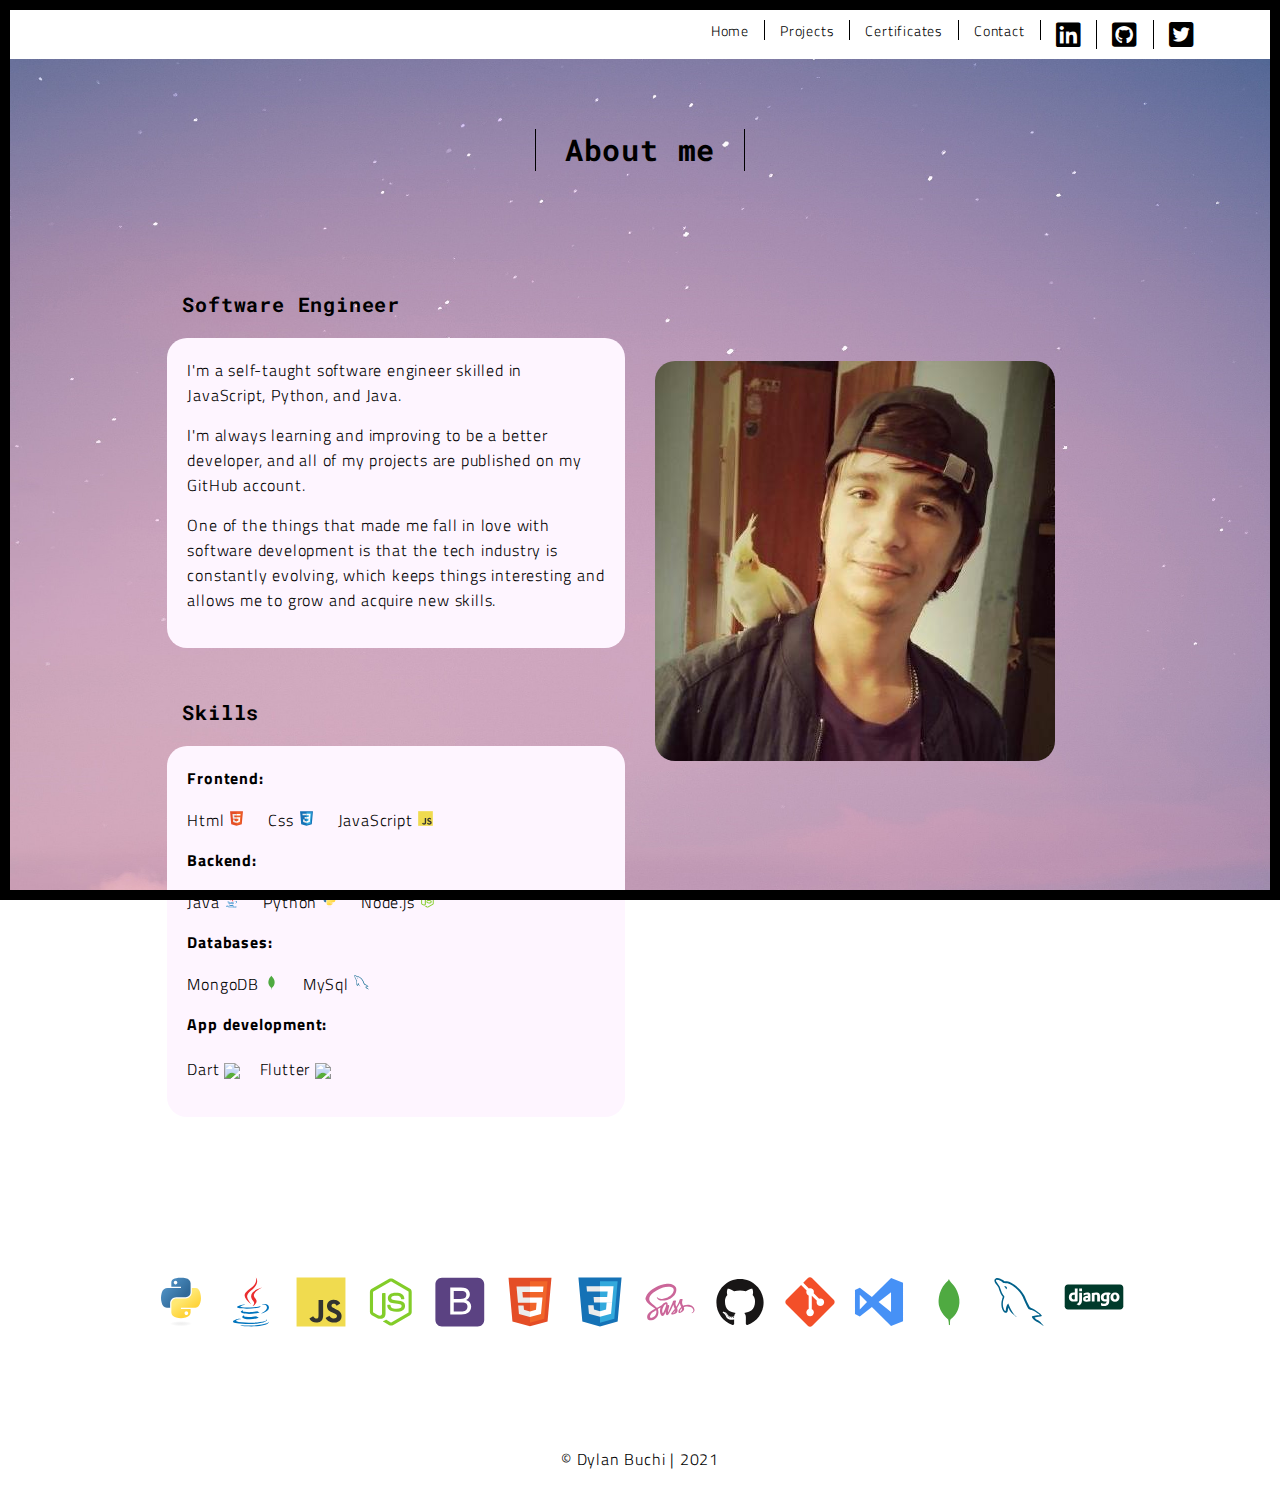
==== commit 527364bf: "update about.html" ====
--- a/templates/about.html
+++ b/templates/about.html
@@ -128,9 +128,8 @@
                     <h3 class="hov">Software Engineer</h3>
                     <div class="about-cont">
                       <p>
-                        I'm a self-taught software engineer from Switzerland,
-                        currently living in Brazil. Skilled in Python, Java and
-                        JavaScript.
+                        I'm a self-taught software engineer skilled in
+                        JavaScript, Python, and Java.
                       </p>
 
                       <p>
